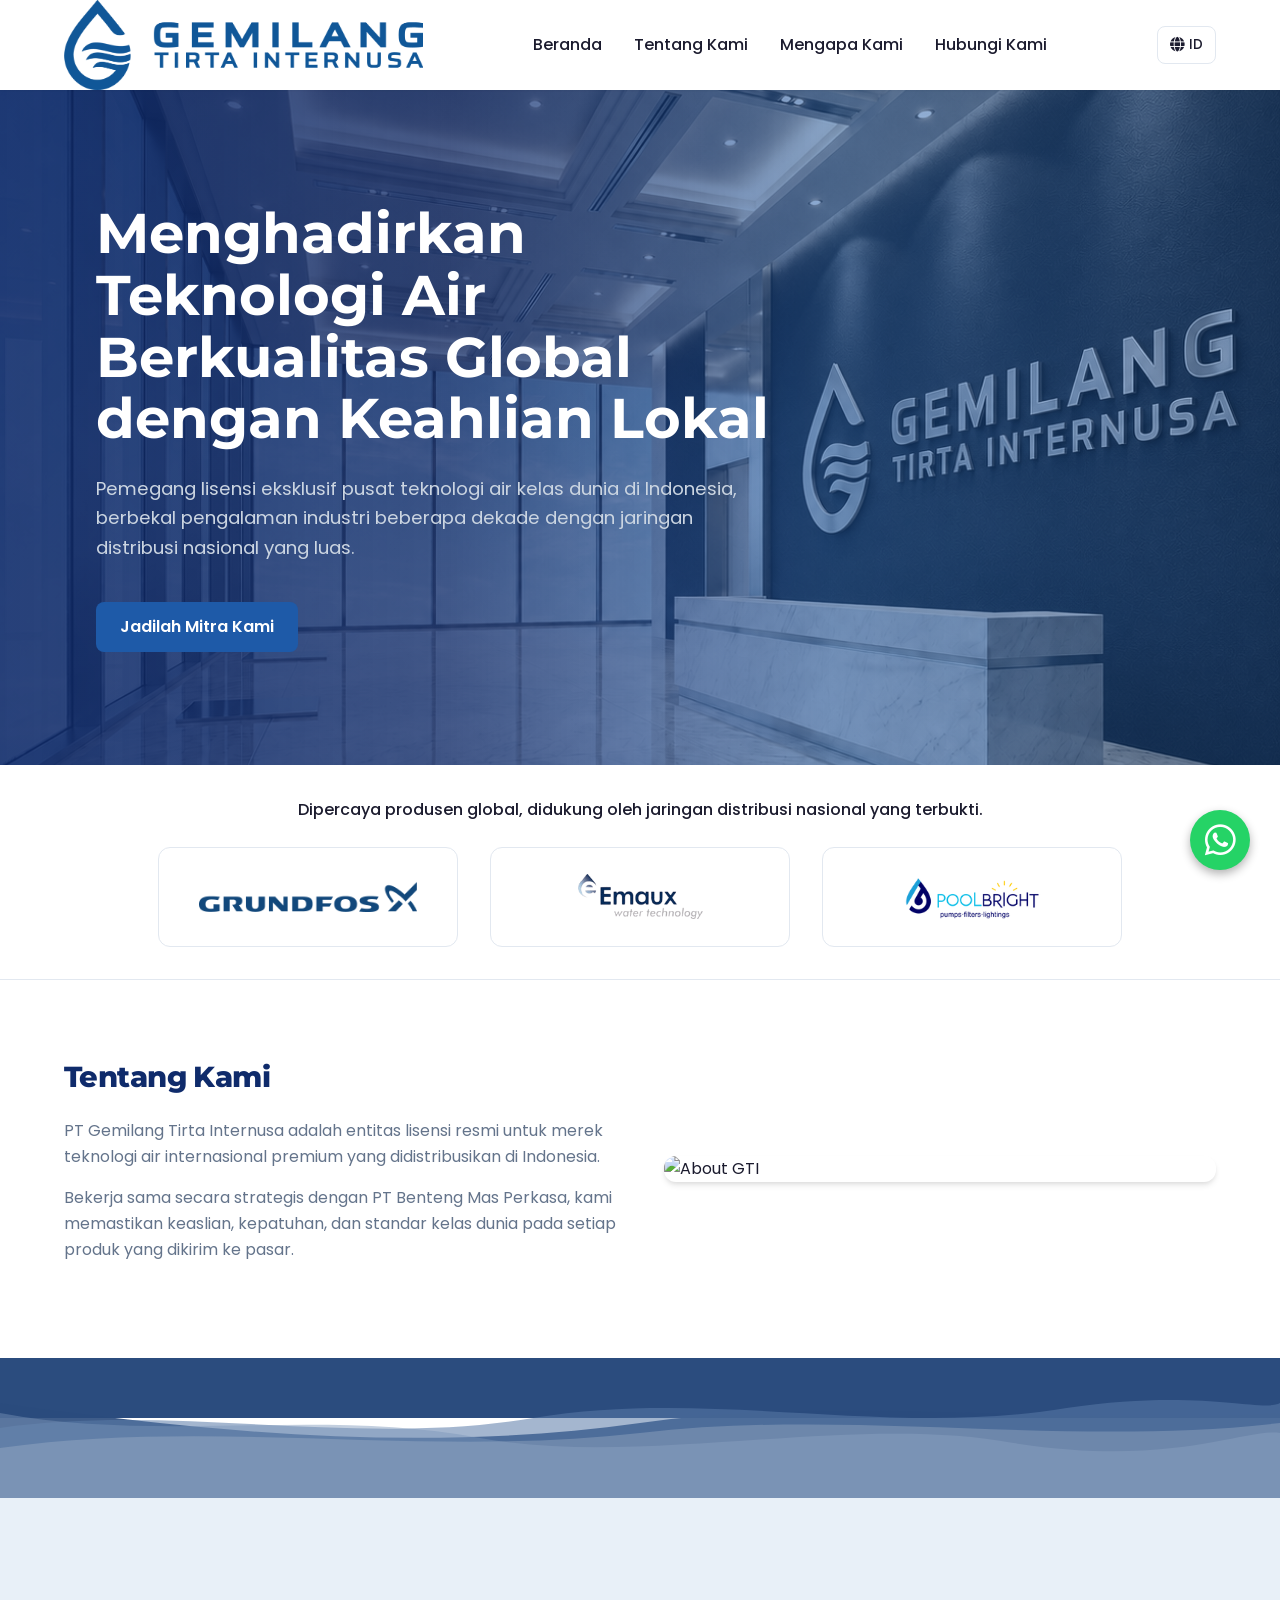
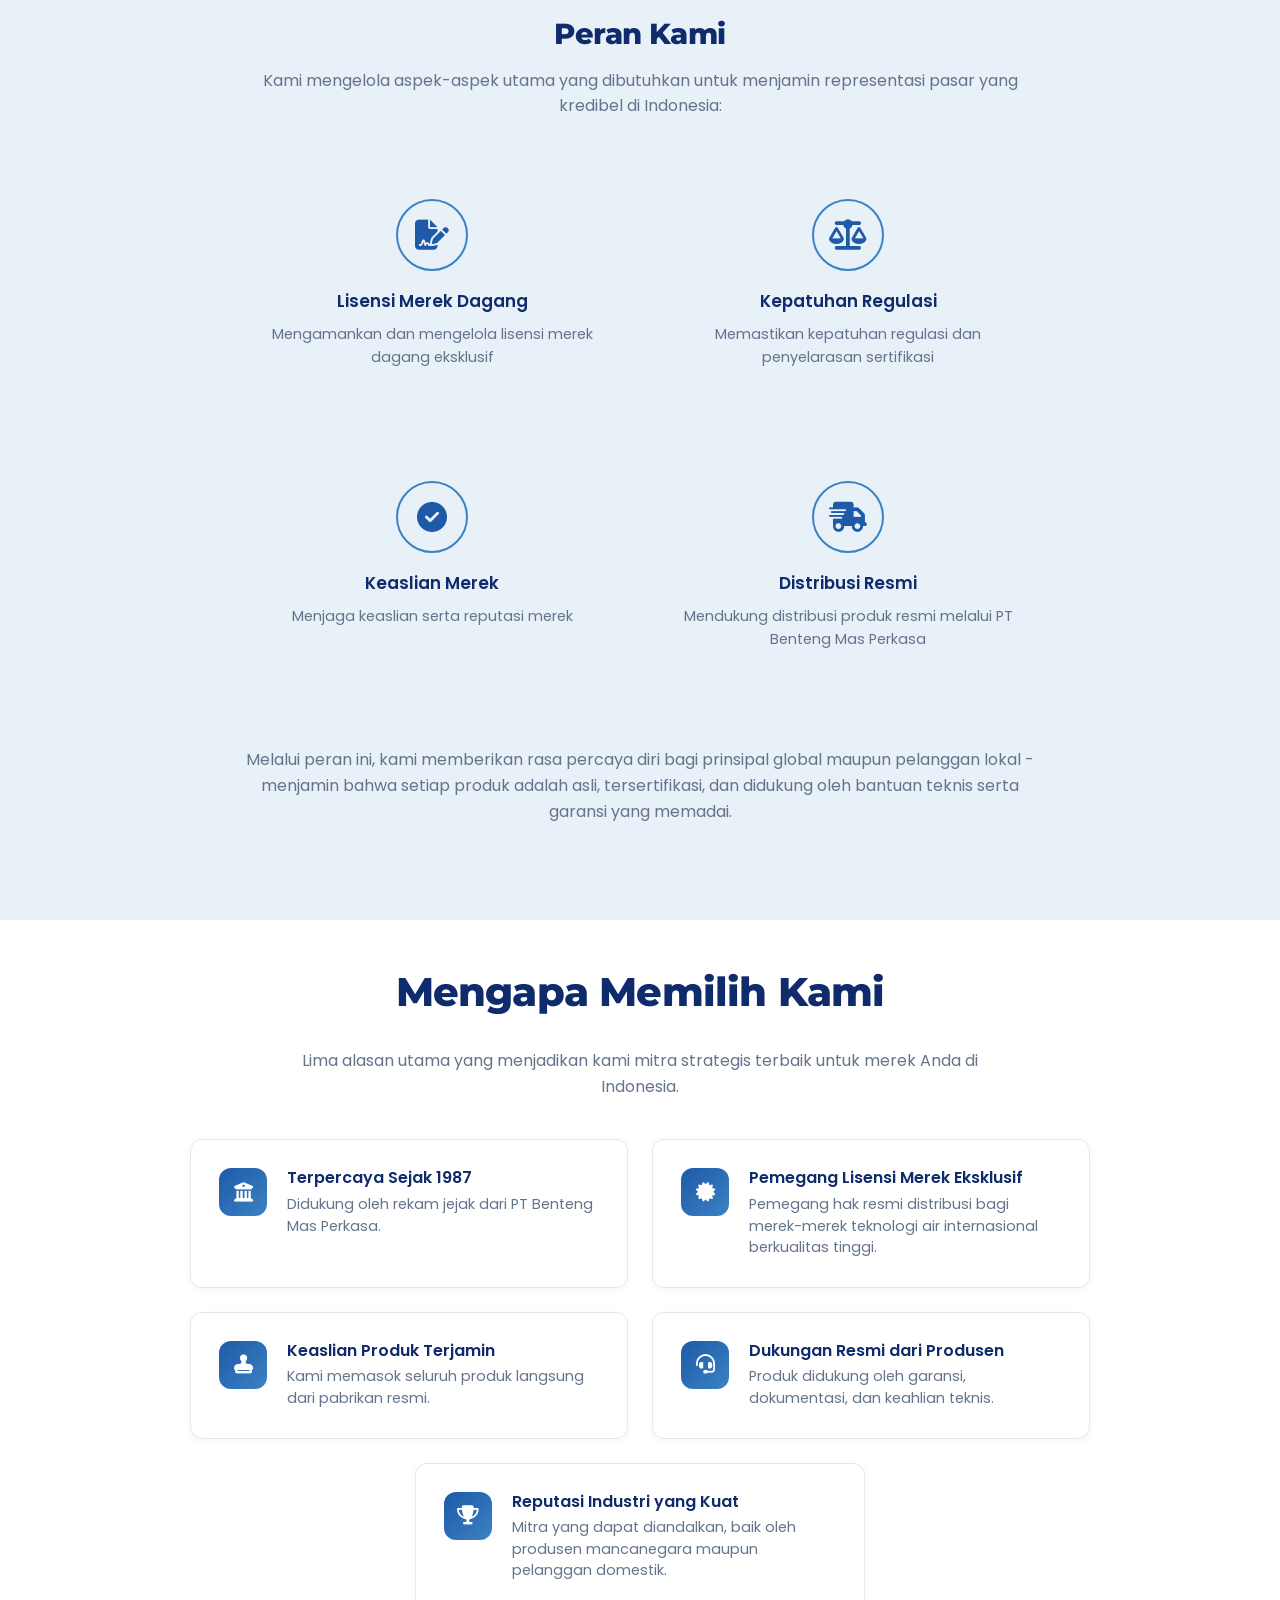
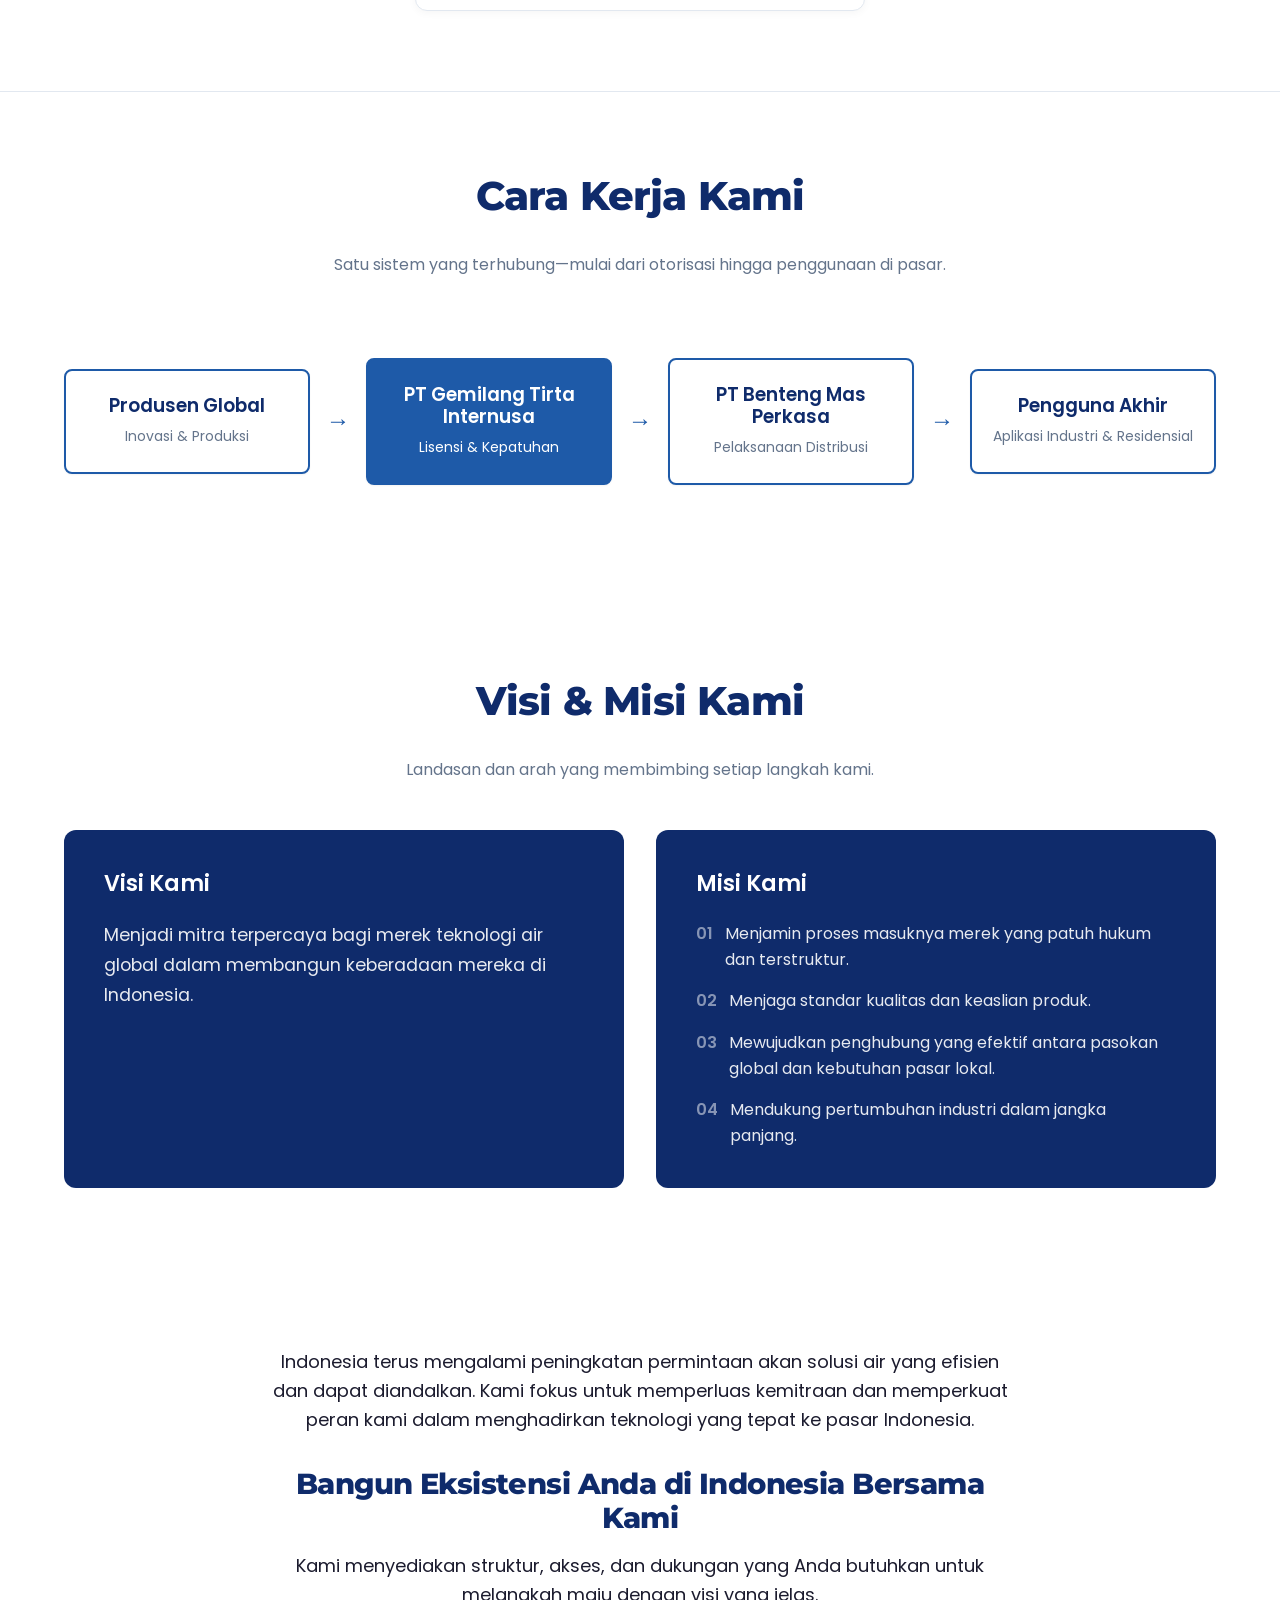
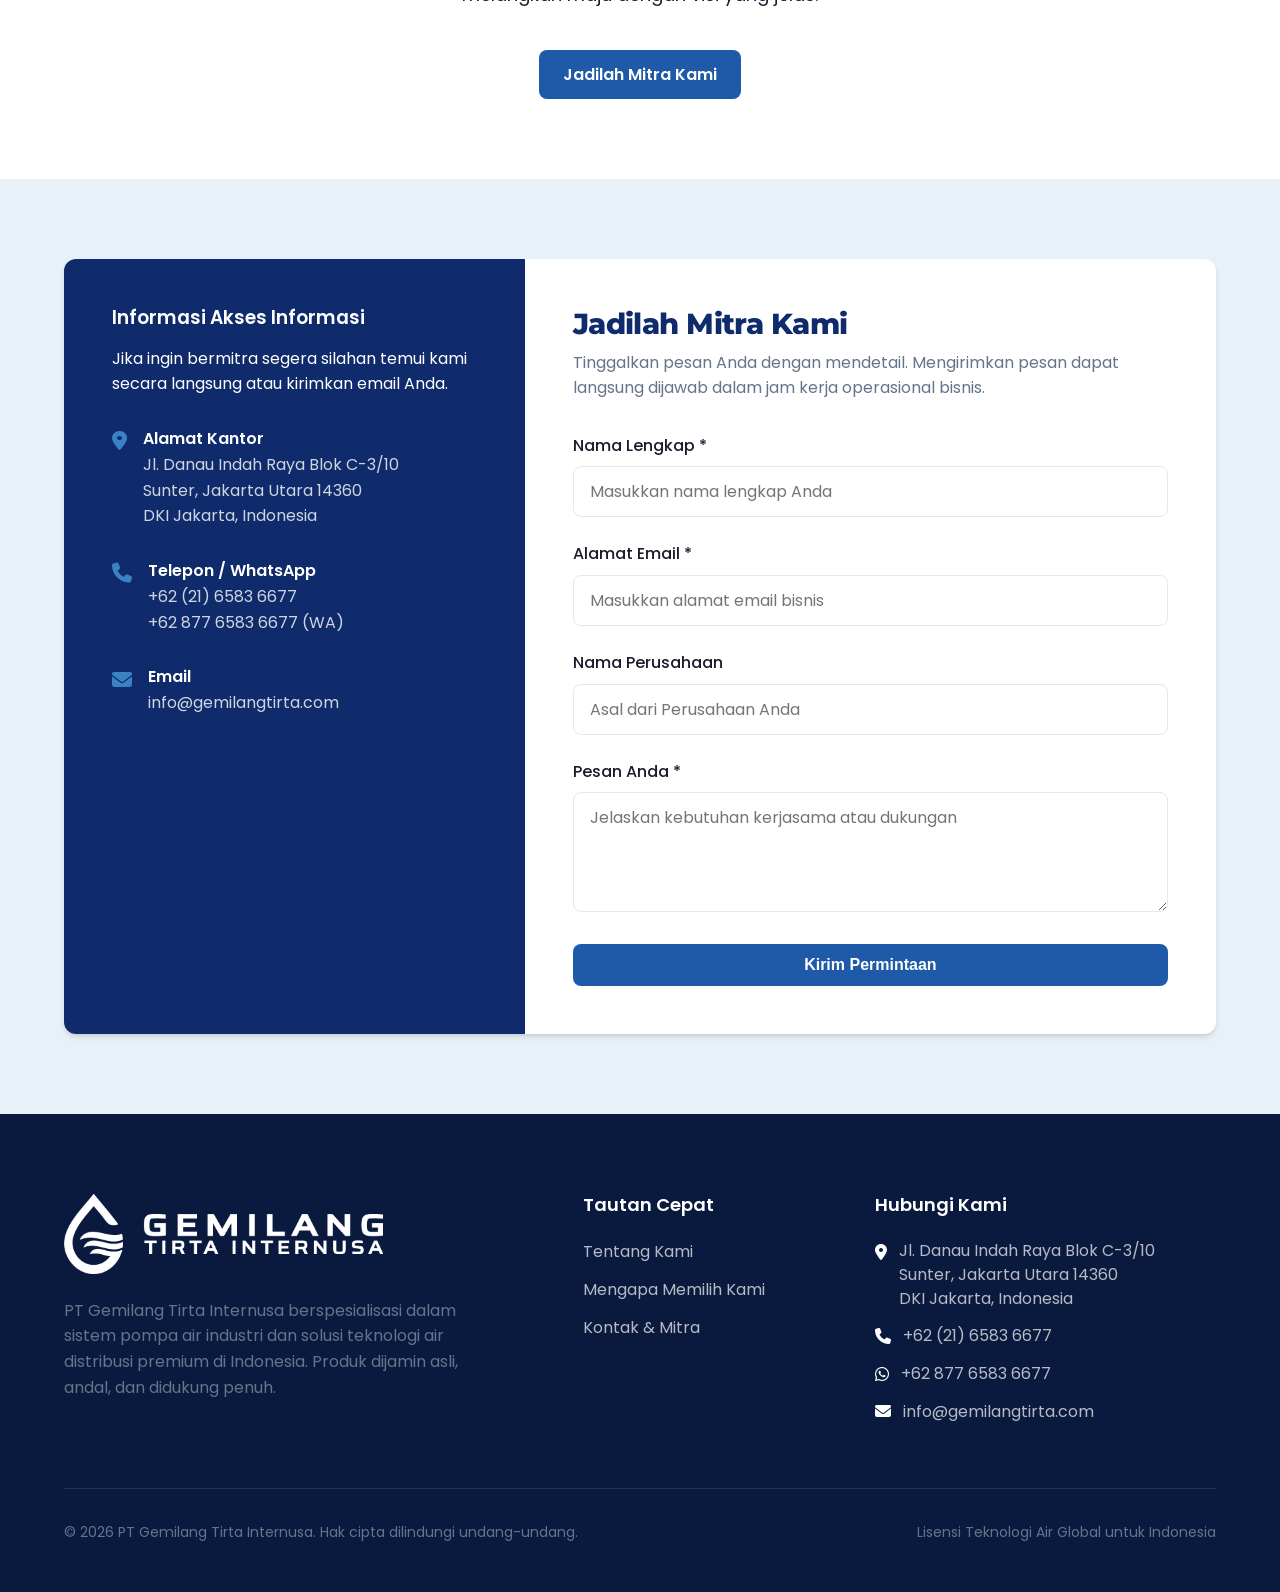
==== index.html @ 61f3827e "update: new GTI_FA logo, branding wave divider, full-width separator" ====
<!DOCTYPE html>
<html lang="id">
<head>
  <meta charset="UTF-8">
  <meta name="viewport" content="width=device-width, initial-scale=1.0">
  <title data-lang-id="Sistem Pompa Air Indonesia | PT Gemilang Tirta Internusa" data-lang-en="Water Pump Systems Indonesia | PT Gemilang Tirta Internusa">Sistem Pompa Air Indonesia | PT Gemilang Tirta Internusa</title>
  <meta name="description" data-lang-id="Gateway lisensi resmi untuk sistem pompa air global dan teknologi air di Indonesia. Produk asli, distribusi nasional, dan dukungan penuh pabrikan." data-lang-en="Official licensing gateway for global water pump systems and water technologies in Indonesia. Authentic products, nationwide distribution, and full manufacturer support." content="Gateway lisensi resmi untuk sistem pompa air global dan teknologi air di Indonesia. Produk asli, distribusi nasional, dan dukungan penuh pabrikan.">
  
  <link rel="preconnect" href="https://fonts.googleapis.com">
  <link rel="preconnect" href="https://fonts.gstatic.com" crossorigin>
  <link href="https://fonts.googleapis.com/css2?family=Montserrat:wght@400;500;600;700;800;900&family=Poppins:wght@300;400;500;600;700&display=swap" rel="stylesheet">
  <link rel="stylesheet" href="https://cdnjs.cloudflare.com/ajax/libs/font-awesome/6.4.2/css/all.min.css">
  <link rel="stylesheet" href="css/style.css">
</head>
<body>

  <!-- Header & Navigation -->
  <header class="header">
    <div class="container nav-container">
      <a href="#home" class="logo-wrapper">
        <img src="assets/images/GTI_FA.png" alt="GTI Logo">
      </a>
      
      <nav class="nav-menu">
        <a href="#home" class="nav-link active" data-lang-id="Beranda" data-lang-en="Home">Beranda</a>
        <a href="#about" class="nav-link" data-lang-id="Tentang Kami" data-lang-en="About Us">Tentang Kami</a>
        <a href="#why-us" class="nav-link" data-lang-id="Mengapa Kami" data-lang-en="Why Choose Us">Mengapa Kami</a>
        <a href="#contact" class="nav-link" data-lang-id="Hubungi Kami" data-lang-en="Contact Us">Hubungi Kami</a>
      </nav>

      <div class="nav-actions">
        <!-- Language Switcher -->
        <div class="lang-dropdown">
          <button class="lang-btn">
            <i class="fa-solid fa-globe" style="font-size: 1.1em; color: currentColor;"></i>
            <span id="current-lang">ID</span>
          </button>
          <div class="lang-menu">
            <button class="lang-option" data-value="id">Bahasa Indonesia</button>
            <button class="lang-option" data-value="en">English</button>
          </div>
        </div>
        
        <button class="mobile-toggle">
          <i class="fa-solid fa-bars" style="font-size: 1.5em; color: currentColor;"></i>
        </button>
      </div>
    </div>
  </header>

  <!-- Hero Slider -->
  <section class="hero-slider" id="home">
    <div class="slider-track">
      <!-- Slide 1 -->
      <div class="slide" style="background-image: url('assets/benner/benner_GTI.png');">
        <div class="slide-overlay"></div>
        <div class="container slide-content">
          <h1 class="hero-title" data-lang-id="Menghadirkan Teknologi Air Berkualitas Global dengan Keahlian Lokal" data-lang-en="Bridging Global Water Technologies with Local Excellence">Menghadirkan Teknologi Air Berkualitas Global dengan Keahlian Lokal</h1>
          <p class="hero-subtitle" data-lang-id="Pemegang lisensi eksklusif pusat teknologi air kelas dunia di Indonesia, berbekal pengalaman industri beberapa dekade dengan jaringan distribusi nasional yang luas." data-lang-en="Exclusive licensing gateway for world-class water solutions in Indonesia, backed by decades of industry experience and a trusted nationwide distribution network.">Pemegang lisensi eksklusif pusat teknologi air kelas dunia di Indonesia, berbekal pengalaman industri beberapa dekade dengan jaringan distribusi nasional yang luas.</p>
          <div class="hero-cta" style="justify-content: flex-start;">
            <a href="https://wa.me/6287765836677" class="btn btn-primary" target="_blank" rel="noopener noreferrer" data-lang-id="Jadilah Mitra Kami" data-lang-en="Become Our Partner">Jadilah Mitra Kami</a>
          </div>
        </div>
      </div>
    </div>
  </section>

  <!-- Trust Bar -->
  <section class="section" style="padding: 2rem 0; border-bottom: 1px solid #E2E8F0; background-color: var(--color-white);">
    <div class="container text-center fade-in">
      <p style="font-weight: 500; color: var(--color-text-light); margin-bottom: 1.5rem;" data-lang-id="Dipercaya produsen global, didukung oleh jaringan distribusi nasional yang terbukti." data-lang-en="Trusted by global manufacturers, supported by a proven nationwide distribution network.">Dipercaya produsen global, didukung oleh jaringan distribusi nasional yang terbukti.</p>
      <div class="distributor-grid">
        <div class="distributor-card" style="background-color: #FFFFFF; border: 1px solid #E2E8F0;">
          <img src="assets/Logo distributor/grundfos.png" alt="Grundfos">
        </div>
        <div class="distributor-card" style="background-color: #FFFFFF; border: 1px solid #E2E8F0;">
          <img src="assets/Logo distributor/emaux.png" alt="Emaux Water Technology">
        </div>
        <div class="distributor-card" style="background-color: #FFFFFF; border: 1px solid #E2E8F0;">
          <img src="assets/Logo distributor/pool-bright.png" alt="PoolBright">
        </div>
      </div>
    </div>
  </section>



  <div id="about">
<!-- Company Profile -->
  <section class="section">
    <div class="container fade-in">
      <div class="grid-2">
        <div>
          <h2 class="text-primary" style="margin-bottom: 1.5rem;" data-lang-id="Tentang Kami" data-lang-en="About Us">Tentang Kami</h2>
          <p data-lang-id="PT Gemilang Tirta Internusa adalah entitas lisensi resmi untuk merek teknologi air internasional premium yang didistribusikan di Indonesia." data-lang-en="PT Gemilang Tirta Internusa is the official licensing entity for premium international water technology brands distributed in Indonesia.">PT Gemilang Tirta Internusa adalah entitas lisensi resmi untuk merek teknologi air internasional premium yang didistribusikan di Indonesia.</p>
          <p data-lang-id="Bekerja sama secara strategis dengan PT Benteng Mas Perkasa, kami memastikan keaslian, kepatuhan, dan standar kelas dunia pada setiap produk yang dikirim ke pasar." data-lang-en="Working in strategic partnership with PT Benteng Mas Perkasa, we ensure authenticity, compliance, and world-class standards across every product delivered to the market.">Bekerja sama secara strategis dengan PT Benteng Mas Perkasa, kami memastikan keaslian, kepatuhan, dan standar kelas dunia pada setiap produk yang dikirim ke pasar.</p>
        </div>
        <div>
          <img src="https://placehold.co/600x400/png" alt="About GTI" style="width: 100%; border-radius: var(--radius-lg); box-shadow: var(--shadow-md);">
        </div>
      </div>
    </div>
  </section>

  <!-- Wave Divider: Tentang Kami → Peran Kami -->
  <div class="wave-divider wave-divider-bottom" style="background-color: #ffffff;">
    <svg viewBox="0 0 1440 180" preserveAspectRatio="none" xmlns="http://www.w3.org/2000/svg" style="display:block; height: 180px;">
      <!-- Solid navy band at top -->
      <rect x="0" y="0" width="1440" height="60" fill="#2B4C7E"/>
      <!-- Layer 1 (back): darkest wave, gentle undulation -->
      <path d="M0,45 C240,75 480,95 720,65 C960,35 1200,70 1440,55 L1440,180 L0,180 Z" fill="#2B4C7E" opacity="0.9"/>
      <!-- Layer 2: slate blue wave, crossing over -->
      <path d="M0,70 C200,45 400,90 600,60 C800,30 1000,80 1200,50 C1350,30 1420,55 1440,45 L1440,180 L0,180 Z" fill="#5A7BA8" opacity="0.55"/>
      <!-- Layer 3: lighter dusty blue, wide smooth wave -->
      <path d="M0,55 C180,85 360,50 540,80 C720,110 960,55 1140,85 C1320,110 1400,70 1440,75 L1440,180 L0,180 Z" fill="#7B96B8" opacity="0.45"/>
      <!-- Layer 4 (front): lightest slate, seamless to white/E8F0F8 -->
      <path d="M0,90 C240,60 480,100 720,75 C960,50 1200,90 1440,65 L1440,180 L0,180 Z" fill="#A8B8CC" opacity="0.35"/>
      <!-- Bottom fill: seamless transition to section bg -->
      <rect x="0" y="140" width="1440" height="40" fill="#E8F0F8"/>
    </svg>
  </div>

  <!-- Strategic Role -->
  <section class="section" style="background-color: #E8F0F8;">
    <div class="container fade-in">
      <div class="text-center" style="max-width: 800px; margin: 0 auto 3rem;">
        <h2 class="text-primary" data-lang-id="Peran Kami" data-lang-en="Our Role">Peran Kami</h2>
        <p data-lang-id="Kami mengelola aspek-aspek utama yang dibutuhkan untuk menjamin representasi pasar yang kredibel di Indonesia:" data-lang-en="We manage the key elements required for a proper market presence in Indonesia:">Kami mengelola aspek-aspek utama yang dibutuhkan untuk menjamin representasi pasar yang kredibel di Indonesia:</p>
      </div>

      <div class="role-grid">
        <div class="role-card fade-in delay-1">
          <div class="card-icon"><i class="fa-solid fa-file-signature fa-lg"></i></div>
          <h4 data-lang-id="Lisensi Merek Dagang" data-lang-en="Trademark Licensing">Lisensi Merek Dagang</h4>
          <p data-lang-id="Mengamankan dan mengelola lisensi merek dagang eksklusif" data-lang-en="Securing and managing exclusive trademark licenses">Mengamankan dan mengelola lisensi merek dagang eksklusif</p>
        </div>
        <div class="role-card fade-in delay-2">
          <div class="card-icon"><i class="fa-solid fa-scale-balanced fa-lg"></i></div>
          <h4 data-lang-id="Kepatuhan Regulasi" data-lang-en="Regulatory Compliance">Kepatuhan Regulasi</h4>
          <p data-lang-id="Memastikan kepatuhan regulasi dan penyelarasan sertifikasi" data-lang-en="Ensuring regulatory compliance and certification">Memastikan kepatuhan regulasi dan penyelarasan sertifikasi</p>
        </div>
        <div class="role-card fade-in delay-3">
          <div class="card-icon"><i class="fa-solid fa-circle-check fa-lg"></i></div>
          <h4 data-lang-id="Keaslian Merek" data-lang-en="Brand Authenticity">Keaslian Merek</h4>
          <p data-lang-id="Menjaga keaslian serta reputasi merek" data-lang-en="Safeguarding brand authenticity and reputation">Menjaga keaslian serta reputasi merek</p>
        </div>
        <div class="role-card fade-in delay-4">
          <div class="card-icon"><i class="fa-solid fa-truck-fast fa-lg"></i></div>
          <h4 data-lang-id="Distribusi Resmi" data-lang-en="Official Distribution">Distribusi Resmi</h4>
          <p data-lang-id="Mendukung distribusi produk resmi melalui PT Benteng Mas Perkasa" data-lang-en="Supporting official product distribution through PT Benteng Mas Perkasa">Mendukung distribusi produk resmi melalui PT Benteng Mas Perkasa</p>
        </div>
      </div>
      
      <p class="text-center" style="margin-top: 3rem; max-width: 800px; margin-left: auto; margin-right: auto;" data-lang-id="Melalui peran ini, kami memberikan rasa percaya diri bagi prinsipal global maupun pelanggan lokal - menjamin bahwa setiap produk adalah asli, tersertifikasi, dan didukung oleh bantuan teknis serta garansi yang memadai." data-lang-en="Through this role, we provide confidence to both global principals and local customers - ensuring that every product is genuine, certified, and backed by proper technical and warranty support.">Melalui peran ini, kami memberikan rasa percaya diri bagi prinsipal global maupun pelanggan lokal - menjamin bahwa setiap produk adalah asli, tersertifikasi, dan didukung oleh bantuan teknis serta garansi yang memadai.</p>
    </div>
  </section>

    </div>

<div id="why-us">
  <!-- 5 Advantages -->
  <section class="section" style="padding-top: 3rem;">
    <div class="container fade-in">
      <h2 class="section-title" data-lang-id="Mengapa Memilih Kami" data-lang-en="Why Work With Us">Mengapa Memilih Kami</h2>
      <p class="text-center" style="max-width: 700px; margin: -1rem auto 2.5rem;" data-lang-id="Lima alasan utama yang menjadikan kami mitra strategis terbaik untuk merek Anda di Indonesia." data-lang-en="Five key reasons that make us the best strategic partner for your brand in Indonesia.">Lima alasan utama yang menjadikan kami mitra strategis terbaik untuk merek Anda di Indonesia.</p>
      
      <div class="advantage-grid">
        <!-- Item 1 -->
        <div class="advantage-item fade-in delay-1">
          <div class="advantage-icon">
            <i class="fa-solid fa-building-columns"></i>
          </div>
          <div class="advantage-text">
            <h4 data-lang-id="Terpercaya Sejak 1987" data-lang-en="Trusted Foundation Since 1987">Terpercaya Sejak 1987</h4>
            <p data-lang-id="Didukung oleh rekam jejak dari PT Benteng Mas Perkasa." data-lang-en="Backed by the legacy and expertise of PT Benteng Mas Perkasa.">Didukung oleh rekam jejak dari PT Benteng Mas Perkasa.</p>
          </div>
        </div>
        <!-- Item 2 -->
        <div class="advantage-item fade-in delay-2">
          <div class="advantage-icon">
            <i class="fa-solid fa-certificate"></i>
          </div>
          <div class="advantage-text">
            <h4 data-lang-id="Pemegang Lisensi Merek Eksklusif" data-lang-en="Exclusive Brand Licensing">Pemegang Lisensi Merek Eksklusif</h4>
            <p data-lang-id="Pemegang hak resmi distribusi bagi merek-merek teknologi air internasional berkualitas tinggi." data-lang-en="Official rights to represent premium international water technology brands.">Pemegang hak resmi distribusi bagi merek-merek teknologi air internasional berkualitas tinggi.</p>
          </div>
        </div>
        <!-- Item 3 -->
        <div class="advantage-item fade-in delay-3">
          <div class="advantage-icon">
            <i class="fa-solid fa-stamp"></i>
          </div>
          <div class="advantage-text">
            <h4 data-lang-id="Keaslian Produk Terjamin" data-lang-en="Guaranteed Authenticity">Keaslian Produk Terjamin</h4>
            <p data-lang-id="Kami memasok seluruh produk langsung dari pabrikan resmi." data-lang-en="Every product is sourced directly from authorized manufacturers.">Kami memasok seluruh produk langsung dari pabrikan resmi.</p>
          </div>
        </div>
        <!-- Item 4 -->
        <div class="advantage-item fade-in delay-1">
          <div class="advantage-icon">
            <i class="fa-solid fa-headset"></i>
          </div>
          <div class="advantage-text">
            <h4 data-lang-id="Dukungan Resmi dari Produsen" data-lang-en="Full Manufacturer Support">Dukungan Resmi dari Produsen</h4>
            <p data-lang-id="Produk didukung oleh garansi, dokumentasi, dan keahlian teknis." data-lang-en="Products are supported by warranties, documentation, and technical expertise.">Produk didukung oleh garansi, dokumentasi, dan keahlian teknis.</p>
          </div>
        </div>
        <!-- Item 5 -->
        <div class="advantage-item fade-in delay-2">
          <div class="advantage-icon">
            <i class="fa-solid fa-trophy"></i>
          </div>
          <div class="advantage-text">
            <h4 data-lang-id="Reputasi Industri yang Kuat" data-lang-en="Industry Credibility">Reputasi Industri yang Kuat</h4>
            <p data-lang-id="Mitra yang dapat diandalkan, baik oleh produsen mancanegara maupun pelanggan domestik." data-lang-en="A reliable partner for both global manufacturers and local markets.">Mitra yang dapat diandalkan, baik oleh produsen mancanegara maupun pelanggan domestik.</p>
          </div>
        </div>
      </div>
    </div>
  </section>


      </div>

  <!-- Divider: Mengapa → Cara Kerja -->
  <div style="width: 100%;">
    <hr style="border: none; border-top: 1px solid #E2E8F0; margin: 0;">
  </div>

<!-- Ecosystem Flow -->
  <section class="section">
    <div class="container fade-in">
      <h2 class="section-title" data-lang-id="Cara Kerja Kami" data-lang-en="How It Works">Cara Kerja Kami</h2>
      <p class="text-center" style="max-width: 700px; margin: -1rem auto 3rem;" data-lang-id="Satu sistem yang terhubung—mulai dari otorisasi hingga penggunaan di pasar." data-lang-en="A single, connected system—from authorization to market use.">Satu sistem yang terhubung—mulai dari otorisasi hingga penggunaan di pasar.</p>
      
      <div class="ecosystem-container">
        <div class="ecosystem-flow">
          <div class="ecosystem-node">
            <h3 data-lang-id="Produsen Global" data-lang-en="Global Manufacturers">Produsen Global</h3>
            <p data-lang-id="Inovasi & Produksi" data-lang-en="Innovation & Manufacturing">Inovasi & Produksi</p>
          </div>
          
          <div class="ecosystem-arrow">→</div>
          
          <div class="ecosystem-node active fade-in delay-1">
            <h3>PT Gemilang Tirta Internusa</h3>
            <p data-lang-id="Lisensi & Kepatuhan" data-lang-en="Licensing & Compliance">Lisensi & Kepatuhan</p>
          </div>
          
          <div class="ecosystem-arrow">→</div>
          
          <div class="ecosystem-node fade-in delay-2">
            <h3>PT Benteng Mas Perkasa</h3>
            <p data-lang-id="Pelaksanaan Distribusi" data-lang-en="Distribution Execution">Pelaksanaan Distribusi</p>
          </div>
          
          <div class="ecosystem-arrow">→</div>
          
          <div class="ecosystem-node fade-in delay-3">
            <h3 data-lang-id="Pengguna Akhir" data-lang-en="End Users">Pengguna Akhir</h3>
            <p data-lang-id="Aplikasi Industri & Residensial" data-lang-en="Industrial & Residential Apps">Aplikasi Industri & Residensial</p>
          </div>
        </div>
      </div>
    </div>
  </section>

  <!-- Vision & Mission -->
  <section class="section">
    <div class="container fade-in">
      <h2 class="section-title" data-lang-id="Visi & Misi Kami" data-lang-en="Our Vision & Mission">Visi & Misi Kami</h2>
      <p class="text-center" style="max-width: 700px; margin: -1rem auto 3rem;" data-lang-id="Landasan dan arah yang membimbing setiap langkah kami." data-lang-en="The foundation and direction that guides every step we take.">Landasan dan arah yang membimbing setiap langkah kami.</p>

      <div class="grid-2" style="align-items: stretch; gap: 2rem;">
        <!-- Visi Card -->
        <div style="background-color: var(--color-primary); color: var(--color-white); padding: 2.5rem; border-radius: var(--radius-lg); display: flex; flex-direction: column;">
          <h3 class="text-white" style="margin-bottom: 1.5rem; font-size: 1.4rem;" data-lang-id="Visi Kami" data-lang-en="Our Vision">Visi Kami</h3>
          <p style="font-size: 1.1rem; font-weight: 400; color: rgba(255,255,255,0.9); margin-bottom: 0; line-height: 1.7; flex: 1;" data-lang-id="Menjadi mitra terpercaya bagi merek teknologi air global dalam membangun keberadaan mereka di Indonesia." data-lang-en="To be a trusted partner for global water technology brands establishing presence in Indonesia.">Menjadi mitra terpercaya bagi merek teknologi air global dalam membangun keberadaan mereka di Indonesia.</p>
        </div>
        <!-- Misi Card -->
        <div style="background-color: var(--color-primary); color: var(--color-white); padding: 2.5rem; border-radius: var(--radius-lg); display: flex; flex-direction: column;">
          <h3 class="text-white" style="margin-bottom: 1.5rem; font-size: 1.4rem;" data-lang-id="Misi Kami" data-lang-en="Our Mission">Misi Kami</h3>
          <ul style="list-style: none; padding: 0; margin: 0; flex: 1;">
            <li style="display: flex; gap: 0.75rem; margin-bottom: 1rem; align-items: flex-start;">
              <span style="color: rgba(255,255,255,0.5); flex-shrink: 0; font-weight: 600;">01</span>
              <span style="color: rgba(255,255,255,0.9);" data-lang-id="Menjamin proses masuknya merek yang patuh hukum dan terstruktur." data-lang-en="Ensure compliant and structured brand entry.">Menjamin proses masuknya merek yang patuh hukum dan terstruktur.</span>
            </li>
            <li style="display: flex; gap: 0.75rem; margin-bottom: 1rem; align-items: flex-start;">
              <span style="color: rgba(255,255,255,0.5); flex-shrink: 0; font-weight: 600;">02</span>
              <span style="color: rgba(255,255,255,0.9);" data-lang-id="Menjaga standar kualitas dan keaslian produk." data-lang-en="Maintain product authenticity and quality standards.">Menjaga standar kualitas dan keaslian produk.</span>
            </li>
            <li style="display: flex; gap: 0.75rem; margin-bottom: 1rem; align-items: flex-start;">
              <span style="color: rgba(255,255,255,0.5); flex-shrink: 0; font-weight: 600;">03</span>
              <span style="color: rgba(255,255,255,0.9);" data-lang-id="Mewujudkan penghubung yang efektif antara pasokan global dan kebutuhan pasar lokal." data-lang-en="Enable effective connection between global supply and local demand.">Mewujudkan penghubung yang efektif antara pasokan global dan kebutuhan pasar lokal.</span>
            </li>
            <li style="display: flex; gap: 0.75rem; align-items: flex-start;">
              <span style="color: rgba(255,255,255,0.5); flex-shrink: 0; font-weight: 600;">04</span>
              <span style="color: rgba(255,255,255,0.9);" data-lang-id="Mendukung pertumbuhan industri dalam jangka panjang." data-lang-en="Support long-term industry growth.">Mendukung pertumbuhan industri dalam jangka panjang.</span>
            </li>
          </ul>
        </div>
      </div>
    </div>
  </section>

  <!-- Ending CTA -->
  <section class="section text-center fade-in">
    <div class="container" style="max-width: 800px;">
      <p style="font-size: 1.125rem; color: var(--color-text); margin-bottom: 2rem;" data-lang-id="Indonesia terus mengalami peningkatan permintaan akan solusi air yang efisien dan dapat diandalkan. Kami fokus untuk memperluas kemitraan dan memperkuat peran kami dalam menghadirkan teknologi yang tepat ke pasar Indonesia." data-lang-en="Indonesia continues to see rising demand for efficient and reliable water solutions. We are focused on expanding our partnerships and strengthening our role in bringing the right technologies into the market.">Indonesia terus mengalami peningkatan permintaan akan solusi air yang efisien dan dapat diandalkan. Kami fokus untuk memperluas kemitraan dan memperkuat peran kami dalam menghadirkan teknologi yang tepat ke pasar Indonesia.</p>
      
      <h2 class="text-primary" style="margin-bottom: 1rem;" data-lang-id="Bangun Eksistensi Anda di Indonesia Bersama Kami" data-lang-en="Build Your Presence in Indonesia with Confidence">Bangun Eksistensi Anda di Indonesia Bersama Kami</h2>
      <p style="margin-bottom: 2.5rem; color: var(--color-text); font-size: 1.125rem;" data-lang-id="Kami menyediakan struktur, akses, dan dukungan yang Anda butuhkan untuk melangkah maju dengan visi yang jelas." data-lang-en="We provide the structure, access, and support needed to move forward with clarity.">Kami menyediakan struktur, akses, dan dukungan yang Anda butuhkan untuk melangkah maju dengan visi yang jelas.</p>
      <div class="hero-cta" style="justify-content: center; display: flex; gap: 1rem;">
        <a href="https://wa.me/6287765836677" class="btn btn-primary" target="_blank" rel="noopener noreferrer" data-lang-id="Jadilah Mitra Kami" data-lang-en="Become Our Partner">Jadilah Mitra Kami</a>
      </div>
    </div>
  </section>

    <div id="contact">

  <!-- Contact Section -->
  <section class="section section-bg-light">
    <div class="container fade-in">
      <div class="contact-wrapper">
        <div class="contact-info-panel">
          <h3 data-lang-id="Informasi Akses Informasi" data-lang-en="Contact Information">Informasi Akses Informasi</h3>
          <p data-lang-id="Jika ingin bermitra segera silahan temui kami secara langsung atau kirimkan email Anda." data-lang-en="If you want to partner right away, please see us in person or send us an email.">Jika ingin bermitra segera silahan temui kami secara langsung atau kirimkan email Anda.</p>
          
          <div class="contact-detail">
            <div class="contact-detail-icon">
              <i class="fa-solid fa-location-dot fa-lg"></i>
            </div>
            <div>
              <h4 style="margin-bottom: 0.25rem; color: var(--color-white);" data-lang-id="Alamat Kantor" data-lang-en="Office Address">Alamat Kantor</h4>
              <p style="color: rgba(255,255,255,0.8); margin-bottom: 0;">Jl. Danau Indah Raya Blok C-3/10<br>Sunter, Jakarta Utara 14360<br>DKI Jakarta, Indonesia</p>
            </div>
          </div>
          
          <div class="contact-detail">
            <div class="contact-detail-icon">
              <i class="fa-solid fa-phone fa-lg"></i>
            </div>
            <div>
              <h4 style="margin-bottom: 0.25rem; color: var(--color-white);" data-lang-id="Telepon / WhatsApp" data-lang-en="Phone / WhatsApp">Telepon / WhatsApp</h4>
              <p style="color: rgba(255,255,255,0.8); margin-bottom: 0;">+62 (21) 6583 6677<br>+62 877 6583 6677 (WA)</p>
            </div>
          </div>
          
          <div class="contact-detail">
            <div class="contact-detail-icon">
              <i class="fa-solid fa-envelope fa-lg"></i>
            </div>
            <div>
              <h4 style="margin-bottom: 0.25rem; color: var(--color-white);" data-lang-id="Email" data-lang-en="Email">Email</h4>
              <p style="color: rgba(255,255,255,0.8); margin-bottom: 0;">info@gemilangtirta.com</p>
            </div>
          </div>
        </div>
        
        <div class="contact-form-panel">
          <h2 class="text-primary" style="margin-bottom: 0.5rem;" data-lang-id="Jadilah Mitra Kami" data-lang-en="Become Our Partner">Jadilah Mitra Kami</h2>
          <p style="margin-bottom: 2rem;" data-lang-id="Tinggalkan pesan Anda dengan mendetail. Mengirimkan pesan dapat langsung dijawab dalam jam kerja operasional bisnis." data-lang-en="Leave a detailed message. Sending a message will be answered during business operational hours.">Tinggalkan pesan Anda dengan mendetail. Mengirimkan pesan dapat langsung dijawab dalam jam kerja operasional bisnis.</p>
          
          <form id="contactForm">
            <div class="form-group">
              <label class="form-label" for="name" data-lang-id="Nama Lengkap *" data-lang-en="Full Name *">Nama Lengkap *</label>
              <input type="text" id="name" class="form-control" required data-placeholder-id="Masukkan nama lengkap Anda" data-placeholder-en="Enter your full name" placeholder="Masukkan nama lengkap Anda">
            </div>
            
            <div class="form-group">
              <label class="form-label" for="email" data-lang-id="Alamat Email *" data-lang-en="Email Address *">Alamat Email *</label>
              <input type="email" id="email" class="form-control" required data-placeholder-id="Masukkan alamat email bisnis" data-placeholder-en="Enter your business email address" placeholder="Masukkan alamat email bisnis">
            </div>
            
            <div class="form-group">
              <label class="form-label" for="company" data-lang-id="Nama Perusahaan" data-lang-en="Company Name">Nama Perusahaan</label>
              <input type="text" id="company" class="form-control" data-placeholder-id="Asal dari Perusahaan Anda" data-placeholder-en="Your Company Origin" placeholder="Asal dari Perusahaan Anda">
            </div>
            
            <div class="form-group">
              <label class="form-label" for="message" data-lang-id="Pesan Anda *" data-lang-en="Your Message *">Pesan Anda *</label>
              <textarea id="message" class="form-control" required data-placeholder-id="Jelaskan kebutuhan kerjasama atau dukungan" data-placeholder-en="Explain partnership needs or support requirements" placeholder="Jelaskan kebutuhan kerjasama atau dukungan"></textarea>
            </div>
            
            <button type="submit" class="btn btn-primary" style="width: 100%;" data-lang-id="Kirim Permintaan" data-lang-en="Send Request">Kirim Permintaan</button>
          </form>
        </div>
      </div>
    </div>
  </section>

    </div>

  <!-- Footer -->
  <footer class="footer">
    <div class="container">
      <div class="footer-top fade-in">
        <div class="footer-info">
          <img src="assets/images/GTI_FA_white.png" alt="GTI Logo" class="footer-logo">
          <p class="footer-desc" data-lang-id="PT Gemilang Tirta Internusa berspesialisasi dalam sistem pompa air industri dan solusi teknologi air distribusi premium di Indonesia. Produk dijamin asli, andal, dan didukung penuh." data-lang-en="PT Gemilang Tirta Internusa specializes in water pump systems, industrial pumps, and advanced water technology distribution in Indonesia, ensuring every product is authentic and fully supported.">PT Gemilang Tirta Internusa berspesialisasi dalam sistem pompa air industri dan solusi teknologi air distribusi premium di Indonesia. Produk dijamin asli, andal, dan didukung penuh.</p>
        </div>
        <div class="footer-links">
          <h4 data-lang-id="Tautan Cepat" data-lang-en="Quick Links">Tautan Cepat</h4>
          <ul>
            <li><a href="#about" data-lang-id="Tentang Kami" data-lang-en="About Us">Tentang Kami</a></li>
            <li><a href="#why-us" data-lang-id="Mengapa Memilih Kami" data-lang-en="Why Choose Us">Mengapa Memilih Kami</a></li>
            <li><a href="#contact" data-lang-id="Kontak & Mitra" data-lang-en="Contact & Partnership">Kontak & Mitra</a></li>
          </ul>
        </div>
        <div class="footer-contact">
          <h4 data-lang-id="Hubungi Kami" data-lang-en="Contact">Hubungi Kami</h4>
          <ul>
            <!-- Updated from PDF -->
            <li style="display: flex; gap: 12px; align-items: flex-start; margin-bottom: 12px;">
              <i class="fa-solid fa-location-dot" style="margin-top: 5px; color: var(--color-white);"></i> 
              <div style="line-height: 1.5;">Jl. Danau Indah Raya Blok C-3/10<br>Sunter, Jakarta Utara 14360<br>DKI Jakarta, Indonesia</div>
            </li>
            <li style="display: flex; gap: 12px; align-items: center; margin-bottom: 12px;">
              <i class="fa-solid fa-phone" style="color: var(--color-white);"></i> 
              <span>+62 (21) 6583 6677</span>
            </li>
            <li style="display: flex; gap: 12px; align-items: center; margin-bottom: 12px;">
              <i class="fa-brands fa-whatsapp" style="color: var(--color-white);"></i> 
              <span>+62 877 6583 6677</span>
            </li>
            <li style="display: flex; gap: 12px; align-items: center;">
              <i class="fa-solid fa-envelope" style="color: var(--color-white);"></i> 
              <span>info@gemilangtirta.com</span>
            </li>
          </ul>
        </div>
      </div>
      <div class="footer-bottom">
        <p>&copy; 2026 PT Gemilang Tirta Internusa. <span data-lang-id="Hak cipta dilindungi undang-undang." data-lang-en="All rights reserved.">Hak cipta dilindungi undang-undang.</span></p>
        <p data-lang-id="Lisensi Teknologi Air Global untuk Indonesia" data-lang-en="Licensing Global Water Technologies for Indonesia">Lisensi Teknologi Air Global untuk Indonesia</p>
      </div>
    </div>
  </footer>

  <!-- Floating WhatsApp Button -->
  <a href="https://wa.me/6287765836677" class="whatsapp-float" target="_blank" rel="noopener noreferrer" aria-label="Chat on WhatsApp">
    <i class="fa-brands fa-whatsapp"></i>
  </a>

  <script src="js/main.js"></script>
</body>
</html>
---- css/style.css ----
/* ==========================================================================
   CSS Variables & Tokens
   ========================================================================== */
:root {
  /* Colors - GTI Brand Guidelines (60·30·8·2 Rule) */
  --color-primary: #0F2B6B; /* Tirta Deep - Authority & Depth (8%) */
  --color-secondary: #1E5AA8; /* Wave Blue - Primary Brand Color (30%) */
  --color-accent: #3B82C4; /* Sky Flow - Highlight & Accent */
  --color-neutral-light: #F6F2EB; /* Paper (60%) */
  --color-neutral: #64748B; /* Slate Gray */
  --color-text: #1B1B2E; /* Ink */
  --color-white: #FFFFFF;
  --color-border: #E2E8F0;
  --color-paper-deep: #EFE8DC; /* Paper Deep */
  --color-ink-soft: #1A2A44; /* Ink Soft */
  --color-silver: #A8B2BD; /* Silver - Editorial Accent (2%) */
  
  /* Typography */
  --font-main: 'Poppins', -apple-system, BlinkMacSystemFont, 'Segoe UI', Roboto, sans-serif;
  --font-display: 'Montserrat', 'Poppins', -apple-system, BlinkMacSystemFont, 'Segoe UI', Roboto, sans-serif;
  
  /* Shadow & Radius */
  --shadow-sm: 0 1px 2px 0 rgba(0, 0, 0, 0.05);
  --shadow-md: 0 4px 6px -1px rgba(0, 0, 0, 0.1), 0 2px 4px -1px rgba(0, 0, 0, 0.06);
  --shadow-lg: 0 10px 15px -3px rgba(0, 0, 0, 0.1), 0 4px 6px -2px rgba(0, 0, 0, 0.05);
  --radius-md: 8px;
  --radius-lg: 12px;
  
  /* Layout */
  --max-width: 1200px;
  --section-padding: 5rem 1rem;
}

/* ==========================================================================
   Reset & Base Styles
   ========================================================================== */
*, *::before, *::after {
  box-sizing: border-box;
  margin: 0;
  padding: 0;
}

html {
  scroll-behavior: smooth;
}

body {
  font-family: var(--font-main);
  color: var(--color-text);
  background-color: var(--color-white);
  line-height: 1.6;
  font-size: 16px;
  overflow-x: hidden;
}

a {
  text-decoration: none;
  color: inherit;
  transition: color 0.3s ease;
}

ul {
  list-style: none;
}

img {
  max-width: 100%;
  height: auto;
  display: block;
}

.container {
  width: 100%;
  max-width: var(--max-width);
  margin: 0 auto;
  padding: 0 1.5rem;
}

h1, h2, h3, h4, h5, h6 {
  font-family: var(--font-display);
  line-height: 1.2;
  font-weight: 700;
  color: var(--color-primary);
  margin-bottom: 1rem;
}

h2 {
  font-size: 1.8rem;
  font-weight: 800;
  letter-spacing: -0.02em;
}

h3, h4, h5, h6 {
  font-family: var(--font-main);
  font-weight: 600;
}

p {
  margin-bottom: 1rem;
  color: var(--color-neutral);
}

.section {
  padding: var(--section-padding);
}

.section-bg-light {
  background-color: #E8F0F8;
}

.section-wave-bg {
  padding-bottom: 8rem; /* Add extra space above the wave */
}

.section-bg-dark {
  background-color: var(--color-primary);
  color: var(--color-white);
}

.section-bg-dark h1, .section-bg-dark h2, .section-bg-dark h3, .section-bg-dark p {
  color: var(--color-white);
}

/* ==========================================================================
   Typography Utilities
   ========================================================================== */
.text-center { text-align: center; }
.text-primary { color: var(--color-primary); }
.text-secondary { color: var(--color-secondary); }
.text-accent { color: var(--color-accent); }
.text-white { color: var(--color-white) !important; }
.text-neutral { color: var(--color-neutral); }

.section-title {
  font-size: 2.5rem;
  margin-bottom: 3rem;
  text-align: center;
}

/* ==========================================================================
   Buttons
   ========================================================================== */
.btn {
  display: inline-flex;
  align-items: center;
  justify-content: center;
  gap: 0.5rem;
  padding: 0.75rem 1.5rem;
  border-radius: var(--radius-md);
  font-weight: 600;
  cursor: pointer;
  transition: all 0.3s ease;
  border: none;
  font-size: 1rem;
}

.btn-primary {
  background-color: var(--color-secondary);
  color: var(--color-white);
}

.btn-primary:hover {
  background-color: #164a8a;
  color: var(--color-white);
  transform: translateY(-2px);
}

.btn-outline {
  background-color: transparent;
  color: var(--color-secondary);
  border: 2px solid var(--color-secondary);
}

.btn-outline:hover {
  background-color: var(--color-secondary);
  color: var(--color-white);
}

.btn-white {
  background-color: var(--color-white);
  color: var(--color-primary);
}

.btn-white:hover {
  background-color: var(--color-neutral-light);
  transform: translateY(-2px);
}

/* ==========================================================================
   Header & Navigation
   ========================================================================== */
.header {
  background-color: var(--color-white);
  box-shadow: var(--shadow-sm);
  position: sticky;
  top: 0;
  z-index: 1000;
  width: 100%;
}

.nav-container {
  display: flex;
  justify-content: space-between;
  align-items: center;
  height: 90px;
}

.logo-wrapper {
  display: flex;
  align-items: center;
}

.logo-wrapper img {
  height: 90px;
  width: auto;
}

/* Nav Menu */
.nav-menu {
  display: flex;
  gap: 2rem;
  align-items: center;
}

.nav-link {
  font-weight: 500;
  color: var(--color-text);
  position: relative;
}

.nav-link::after {
  content: '';
  position: absolute;
  bottom: -4px;
  left: 0;
  width: 0;
  height: 2px;
  background-color: var(--color-secondary);
  transition: width 0.3s ease;
}

.nav-link:hover::after, .nav-link.active::after {
  width: 100%;
}

.nav-link:hover, .nav-link.active {
  color: var(--color-secondary);
}

/* Actions (Lang Switcher & Hamburger) */
.nav-actions {
  display: flex;
  align-items: center;
  gap: 1rem;
}

/* Language Switcher */
.lang-dropdown {
  position: relative;
  display: inline-block;
}

.lang-btn {
  display: flex;
  align-items: center;
  gap: 0.25rem;
  background: none;
  border: 1px solid var(--color-border);
  border-radius: var(--radius-md);
  padding: 0.5rem 0.75rem;
  font-family: inherit;
  font-weight: 500;
  cursor: pointer;
  color: var(--color-text);
  transition: border-color 0.3s;
}

.lang-btn:hover {
  border-color: var(--color-secondary);
}

.lang-menu {
  display: none;
  position: absolute;
  right: 0;
  top: 100%;
  margin-top: 0.5rem;
  background-color: var(--color-white);
  box-shadow: var(--shadow-md);
  border-radius: var(--radius-md);
  border: 1px solid var(--color-border);
  min-width: 140px;
  overflow: hidden;
  z-index: 100;
}

.lang-menu.show {
  display: block;
}

.lang-option {
  display: block;
  width: 100%;
  text-align: left;
  padding: 0.75rem 1rem;
  background: none;
  border: none;
  cursor: pointer;
  font-family: inherit;
  font-size: 0.95rem;
}

.lang-option:hover {
  background-color: var(--color-neutral-light);
  color: var(--color-secondary);
}

/* Mobile Toggle */
.mobile-toggle {
  display: none;
  background: none;
  border: none;
  cursor: pointer;
  color: var(--color-text);
}

/* ==========================================================================
   Hero Slider (Horizontal Carousel)
   ========================================================================== */
.hero-slider {
  position: relative;
  width: 100%;
  height: 75vh;
  min-height: 550px;
  overflow: hidden;
}

.slider-track {
  display: flex;
  width: 400%; /* 4 slides x 100% */
  height: 100%;
  transition: transform 0.8s cubic-bezier(0.25, 0.46, 0.45, 0.94);
}

.slide {
  flex: 0 0 25%; /* each slide = 1/4 of track */
  width: 25%;
  height: 100%;
  background-size: cover;
  background-position: center;
  background-repeat: no-repeat;
  display: flex;
  align-items: center;
  justify-content: flex-start;
  position: relative;
}

.slide-overlay {
  position: absolute;
  top: 0;
  left: 0;
  width: 100%;
  height: 100%;
  background: linear-gradient(to right, rgba(15, 43, 107, 0.88) 0%, rgba(15, 43, 107, 0.75) 35%, rgba(30, 90, 168, 0.50) 65%, rgba(30, 90, 168, 0.40) 100%);
  backdrop-filter: grayscale(60%);
  -webkit-backdrop-filter: grayscale(60%);
  z-index: 1;
}

.slide-content {
  position: relative;
  z-index: 2;
  max-width: 780px;
  margin: 0;
  margin-left: 5%;
  text-align: left;
  padding: 0 2rem;
}

.slide-content .hero-title {
  font-size: 3.5rem;
  margin-bottom: 1.5rem;
  line-height: 1.1;
  color: #fff;
}

.slide-content .hero-subtitle {
  font-size: 1.15rem;
  margin-bottom: 2.5rem;
  color: #CBD5E1;
  font-weight: 400;
  max-width: 650px;
}

/* Slider Dot Navigation */
.slider-dots {
  position: absolute;
  bottom: 2rem;
  left: 50%;
  transform: translateX(-50%);
  display: flex;
  gap: 0.75rem;
  z-index: 10;
}

.dot {
  width: 12px;
  height: 12px;
  border-radius: 50%;
  border: 2px solid rgba(255, 255, 255, 0.7);
  background: transparent;
  cursor: pointer;
  transition: all 0.3s ease;
  padding: 0;
}

.dot:hover {
  background: rgba(255, 255, 255, 0.5);
}

.dot.active {
  background: var(--color-accent);
  border-color: var(--color-accent);
  transform: scale(1.2);
}

/* ==========================================================================
   Hero Section (for non-homepage pages)
   ========================================================================== */
.hero {
  background-color: var(--color-primary);
  color: var(--color-white);
  padding: 8rem 0;
  position: relative;
  overflow: hidden;
  background-size: cover;
  background-position: center;
  background-repeat: no-repeat;
}

.hero::before {
  content: '';
  position: absolute;
  top: 0;
  left: 0;
  width: 100%;
  height: 100%;
  background: linear-gradient(135deg, rgba(15, 43, 107, 0.75) 0%, rgba(15, 43, 107, 0.85) 100%);
  z-index: 1;
}

/* Subtle accent glow */
.hero::after {
  content: '';
  position: absolute;
  bottom: 0;
  right: -10%;
  width: 60%;
  height: 100%;
  background-image: radial-gradient(circle at 100% 50%, rgba(59, 130, 196, 0.08) 0%, transparent 60%);
  z-index: 1;
}

.hero-content {
  position: relative;
  z-index: 2;
  max-width: 800px;
  margin: 0 auto;
  text-align: center;
}

.hero-title {
  font-size: 3.5rem;
  margin-bottom: 1.5rem;
  line-height: 1.1;
  color: var(--color-white);
}

.hero-subtitle {
  font-size: 1.25rem;
  margin-bottom: 2.5rem;
  color: #CBD5E1;
  font-weight: 400;
}

.hero-cta {
  display: flex;
  gap: 1rem;
  justify-content: center;
}

/* ==========================================================================
   Logo Strip (Trust Bar)
   ========================================================================== */
.logo-strip {
  background-color: var(--color-white);
  padding: 3rem 0;
  border-bottom: 1px solid var(--color-border);
}

.logo-strip-title {
  text-align: center;
  font-size: 0.875rem;
  text-transform: uppercase;
  letter-spacing: 0.05em;
  color: var(--color-neutral);
  margin-bottom: 2rem;
  font-weight: 600;
}

.logo-grid {
  display: flex;
  justify-content: center;
  align-items: center;
  gap: 4rem;
  flex-wrap: wrap;
}

.logo-item {
  height: 40px;
  opacity: 0.5;
  filter: grayscale(100%);
  transition: all 0.3s ease;
  display: flex;
  align-items: center;
  color: var(--color-neutral);
  font-weight: bold;
  font-size: 1.25rem;
}

.logo-item:hover {
  opacity: 1;
  filter: grayscale(0%);
}

/* ==========================================================================
   Grids & Cards
   ========================================================================== */
.grid-2 {
  display: grid;
  grid-template-columns: repeat(2, 1fr);
  gap: 3rem;
  align-items: center;
}

.grid-3 {
  display: grid;
  grid-template-columns: repeat(3, 1fr);
  gap: 2rem;
}

.grid-4 {
  display: grid;
  grid-template-columns: repeat(4, 1fr);
  gap: 2rem;
}

.card {
  background-color: var(--color-white);
  border-radius: var(--radius-lg);
  padding: 2rem;
  box-shadow: var(--shadow-sm);
  border: 1px solid var(--color-border);
  transition: transform 0.3s ease, box-shadow 0.3s ease;
  height: 100%;
}

.card:hover {
  transform: translateY(-5px);
  box-shadow: var(--shadow-md);
}

.card-icon {
  width: 64px;
  height: 64px;
  background: transparent;
  color: var(--color-secondary);
  border: 2px solid var(--color-accent);
  border-radius: 50%;
  display: flex;
  align-items: center;
  justify-content: center;
  margin-bottom: 1.5rem;
}

.card-title {
  font-size: 1.25rem;
  margin-bottom: 1rem;
}

/* ==========================================================================
   Ecosystem Section (Diagram)
   ========================================================================== */
.ecosystem-container {
  max-width: 100%;
  margin: 0 auto;
}

.ecosystem-flow {
  display: flex;
  flex-direction: row;
  align-items: center;
  justify-content: space-between;
  position: relative;
  padding: 2rem 0;
  gap: 1rem;
}

.ecosystem-node {
  background-color: var(--color-white);
  border: 2px solid var(--color-secondary);
  border-radius: var(--radius-md);
  padding: 1.5rem 1rem;
  width: 100%;
  flex: 1;
  text-align: center;
  position: relative;
  z-index: 2;
  box-shadow: var(--shadow-sm);
}

.ecosystem-node.active {
  background-color: var(--color-secondary);
  color: var(--color-white);
}

.ecosystem-node.active h3, .ecosystem-node.active p {
  color: var(--color-white);
}

.ecosystem-node h3 {
  margin-bottom: 0.5rem;
}

.ecosystem-node p {
  margin-bottom: 0;
  font-size: 0.875rem;
}

.ecosystem-arrow {
  color: var(--color-secondary);
  font-size: 1.5rem;
  z-index: 1;
}

/* ==========================================================================
   Contact Form
   ========================================================================== */
.contact-wrapper {
  background-color: var(--color-white);
  border-radius: var(--radius-lg);
  box-shadow: var(--shadow-md);
  overflow: hidden;
  display: flex;
}

.contact-info-panel {
  background-color: var(--color-primary);
  color: var(--color-white);
  padding: 3rem;
  width: 40%;
}

.contact-info-panel h3, .contact-info-panel p {
  color: var(--color-white);
}

.contact-detail {
  display: flex;
  gap: 1rem;
  margin-top: 2rem;
}

.contact-detail-icon {
  color: var(--color-accent);
}

.contact-form-panel {
  padding: 3rem;
  width: 60%;
}

.form-group {
  margin-bottom: 1.5rem;
}

.form-label {
  display: block;
  font-weight: 500;
  margin-bottom: 0.5rem;
  color: var(--color-text);
}

.form-control {
  width: 100%;
  padding: 0.75rem 1rem;
  border: 1px solid var(--color-border);
  border-radius: var(--radius-md);
  font-family: inherit;
  font-size: 1rem;
  transition: border-color 0.3s;
}

.form-control:focus {
  outline: none;
  border-color: var(--color-secondary);
  box-shadow: 0 0 0 3px rgba(30, 90, 168, 0.15);
}

textarea.form-control {
  resize: vertical;
  min-height: 120px;
}

/* ==========================================================================
   Footer
   ========================================================================== */
.footer {
  background-color: #0A1A3E; /* Tirta Deep darker */
  color: rgba(255, 255, 255, 0.7);
  padding: 5rem 0 2rem;
}

.footer-top {
  display: grid;
  grid-template-columns: 2fr 1fr 1.5fr;
  gap: 4rem;
  margin-bottom: 4rem;
}

.footer-logo {
  height: 80px;
  margin-bottom: 1.5rem;
}

.footer-desc {
  max-width: 400px;
}

.footer h4 {
  color: var(--color-white);
  margin-bottom: 1.5rem;
  font-size: 1.125rem;
}

.footer-links li {
  margin-bottom: 0.75rem;
}

.footer-links a {
  transition: color 0.3s;
}

.footer-links a:hover {
  color: var(--color-accent);
}

.footer-bottom {
  border-top: 1px solid rgba(255, 255, 255, 0.1);
  padding-top: 2rem;
  display: flex;
  justify-content: space-between;
  align-items: center;
  font-size: 0.875rem;
}

/* ==========================================================================
   Animations
   ========================================================================== */
.fade-in {
  opacity: 0;
  transform: translateY(20px);
  transition: opacity 0.6s ease-out, transform 0.6s ease-out;
}

.fade-in.visible {
  opacity: 1;
  transform: translateY(0);
}

.delay-1 { transition-delay: 0.1s; }
.delay-2 { transition-delay: 0.2s; }
.delay-3 { transition-delay: 0.3s; }
.delay-4 { transition-delay: 0.4s; }

/* ==========================================================================
   Responsive Breakpoints
   ========================================================================== */
@media (max-width: 1024px) {
  .hero-title { font-size: 3rem; }
  .slide-content .hero-title { font-size: 3rem; }
  .grid-4 { grid-template-columns: repeat(2, 1fr); }
  .footer-top { grid-template-columns: 1fr 1fr; gap: 3rem; }
  .contact-wrapper { flex-direction: column; }
  .contact-info-panel, .contact-form-panel { width: 100%; padding: 2rem; }
  .ecosystem-flow { flex-direction: column; gap: 1rem; }
  .ecosystem-arrow { margin: 0.5rem 0; transform: rotate(90deg); } /* Arrow points down on mobile */
  .ecosystem-node { max-width: 400px; }
}

@media (max-width: 768px) {
  .nav-menu {
    position: fixed;
    top: 90px;
    left: -100%;
    width: 100%;
    height: calc(100vh - 80px);
    background-color: var(--color-white);
    flex-direction: column;
    padding: 2rem;
    transition: left 0.3s ease;
    align-items: flex-start;
  }
  
  .nav-menu.active { left: 0; }
  .mobile-toggle { display: block; }
  
  .hero-title { font-size: 2.5rem; }
  .slide-content .hero-title { font-size: 2.5rem; }
  .hero-slider { height: 80vh; min-height: 450px; }
  .hero { padding: 6rem 0; }
  .grid-2, .grid-3 { grid-template-columns: 1fr; }
  .footer-top { grid-template-columns: 1fr; }
  .footer-bottom { flex-direction: column; gap: 1rem; text-align: center; }
}

@media (max-width: 480px) {
  .hero-title { font-size: 2rem; }
  .slide-content .hero-title { font-size: 2rem; }
  .hero-slider { height: 85vh; min-height: 400px; }
  .slide-content .hero-subtitle { font-size: 1rem; }
  .hero-cta { flex-direction: column; width: 100%; }
  .btn { width: 100%; }
  .grid-4 { grid-template-columns: 1fr; }
}

/* ==========================================================================
   WhatsApp Floating Button
   ========================================================================== */
.whatsapp-float {
  position: fixed;
  bottom: 30px;
  right: 30px;
  width: 60px;
  height: 60px;
  background-color: #25D366;
  color: white;
  border-radius: 50px;
  display: flex;
  align-items: center;
  justify-content: center;
  font-size: 30px;
  box-shadow: 0 4px 10px rgba(0, 0, 0, 0.3);
  z-index: 9999;
  transition: transform 0.3s ease, box-shadow 0.3s ease;
}

.whatsapp-float i {
  font-size: 35px;
  display: block;
}

.whatsapp-float:hover {
  transform: translateY(-5px);
  box-shadow: 0 6px 15px rgba(0, 0, 0, 0.4);
}

@media (max-width: 768px) {
  .whatsapp-float {
    width: 50px;
    height: 50px;
    bottom: 20px;
    right: 20px;
  }
  
  .whatsapp-float i {
    font-size: 28px;
  }
}

html {
  scroll-behavior: smooth;
  scroll-padding-top: 90px; /* Offset for fixed header */
}

/* ==========================================================================
   Wave Divider - Brand Element (inspired by GTI logo waves)
   ========================================================================== */
.wave-divider {
  position: relative;
  width: 100%;
  overflow: hidden;
  line-height: 0;
}

.wave-divider svg {
  display: block;
  width: 100%;
  height: 120px;
}

.wave-divider-bottom {
  margin-top: 0;
  margin-bottom: -1px;
}

.wave-divider-top {
  margin-bottom: -1px;
  transform: rotate(180deg);
}

/* Wave background decoration for sections */
.section-wave-bg {
  position: relative;
  overflow: hidden;
}

.section-wave-bg::before {
  content: '';
  position: absolute;
  bottom: 0;
  left: -5%;
  width: 110%;
  height: 120px;
  background: 
    url("data:image/svg+xml,%3Csvg xmlns='http://www.w3.org/2000/svg' viewBox='0 0 1440 120'%3E%3Cpath d='M0,60 C240,100 480,20 720,60 C960,100 1200,20 1440,60' fill='none' stroke='rgba(30,90,168,0.08)' stroke-width='2'/%3E%3Cpath d='M0,80 C240,110 480,40 720,80 C960,110 1200,40 1440,80' fill='none' stroke='rgba(59,130,196,0.06)' stroke-width='1.5'/%3E%3Cpath d='M0,100 C240,115 480,65 720,100 C960,115 1200,65 1440,100' fill='none' stroke='rgba(59,130,196,0.04)' stroke-width='1'/%3E%3C/svg%3E") no-repeat center;
  background-size: cover;
  pointer-events: none;
  z-index: 0;
}

.section-wave-bg > * {
  position: relative;
  z-index: 1;
}

/* ==========================================================================
   Distributor Cards - Trust Bar
   ========================================================================== */
.distributor-grid {
  display: flex;
  justify-content: center;
  gap: 2.5rem;
  flex-wrap: wrap;
  align-items: center;
}

.distributor-card {
  display: flex;
  align-items: center;
  justify-content: center;
  padding: 1.5rem 3rem;
  border-radius: var(--radius-lg);
  min-width: 240px;
  min-height: 90px;
  text-decoration: none;
}

.distributor-card img {
  max-height: 55px;
  width: auto;
  max-width: 180px;
  object-fit: contain;
}

/* ==========================================================================
   Role Grid - Peran Kami (2x2 layout for 4 items)
   ========================================================================== */
.role-grid {
  display: grid;
  grid-template-columns: repeat(2, 1fr);
  gap: 2rem;
  max-width: 800px;
  margin: 0 auto;
}

.role-card {
  text-align: center;
  padding: 2rem 1.5rem;
}

.role-card .card-icon {
  margin: 0 auto 1.25rem;
  width: 72px;
  height: 72px;
  font-size: 1.5rem;
}

.role-card h4 {
  font-family: var(--font-main);
  font-weight: 600;
  font-size: 1.05rem;
  color: var(--color-primary);
  margin-bottom: 0.75rem;
}

.role-card p {
  font-size: 0.9rem;
  color: var(--color-neutral);
  line-height: 1.6;
}

@media (max-width: 768px) {
  .role-grid {
    grid-template-columns: 1fr;
    gap: 1.5rem;
  }
  .distributor-grid {
    gap: 1.5rem;
  }
  .distributor-card {
    min-width: 180px;
    padding: 1.25rem 2rem;
  }
  .advantage-grid {
    grid-template-columns: 1fr;
  }
}

/* ==========================================================================
   Advantage Grid - Mengapa Memilih Kami (Icon + Text rows)
   ========================================================================== */
.advantage-grid {
  display: grid;
  grid-template-columns: repeat(2, 1fr);
  gap: 1.5rem;
  max-width: 900px;
  margin: 0 auto;
}

.advantage-item {
  display: flex;
  align-items: flex-start;
  gap: 1.25rem;
  padding: 1.75rem;
  background: #ffffff;
  border-radius: var(--radius-lg);
  border: 1px solid #E2E8F0;
  box-shadow: 0 2px 8px rgba(0,0,0,0.04);
  transition: transform 0.3s ease, box-shadow 0.3s ease;
}

.advantage-item:hover {
  transform: translateY(-3px);
  box-shadow: 0 8px 20px rgba(30, 90, 168, 0.1);
  background: rgba(255, 255, 255, 0.95);
}

/* Center the 5th (last odd) item */
.advantage-item:last-child:nth-child(odd) {
  grid-column: 1 / -1;
  max-width: 450px;
  margin: 0 auto;
}

.advantage-icon {
  flex-shrink: 0;
  width: 48px;
  height: 48px;
  background: linear-gradient(135deg, var(--color-secondary), var(--color-accent));
  color: white;
  border-radius: 12px;
  display: flex;
  align-items: center;
  justify-content: center;
  font-size: 1.2rem;
}

.advantage-text h4 {
  font-family: var(--font-main);
  font-weight: 600;
  font-size: 1rem;
  color: var(--color-primary);
  margin-bottom: 0.4rem;
}

.advantage-text p {
  font-size: 0.9rem;
  color: var(--color-neutral);
  line-height: 1.5;
  margin-bottom: 0;
}

@media (max-width: 768px) {
  .advantage-grid {
    grid-template-columns: 1fr;
  }
  .advantage-item:last-child:nth-child(odd) {
    max-width: 100%;
  }
}

/* ==========================================================================
   Distributor Trust Bar
   ========================================================================== */
.distributor-grid {
  display: flex;
  justify-content: center;
  align-items: stretch;
  gap: 2rem;
  flex-wrap: wrap;
}

.distributor-card {
  flex: 1;
  min-width: 200px;
  max-width: 300px;
  height: 100px;
  padding: 1.5rem 2.5rem;
  border-radius: var(--radius-lg);
  display: flex;
  align-items: center;
  justify-content: center;
  transition: transform 0.3s ease, box-shadow 0.3s ease;
}

.distributor-card:hover {
  transform: translateY(-2px);
  box-shadow: var(--shadow-md);
}

.distributor-card img {
  max-height: 45px;
  max-width: 100%;
  width: auto;
  object-fit: contain;
}
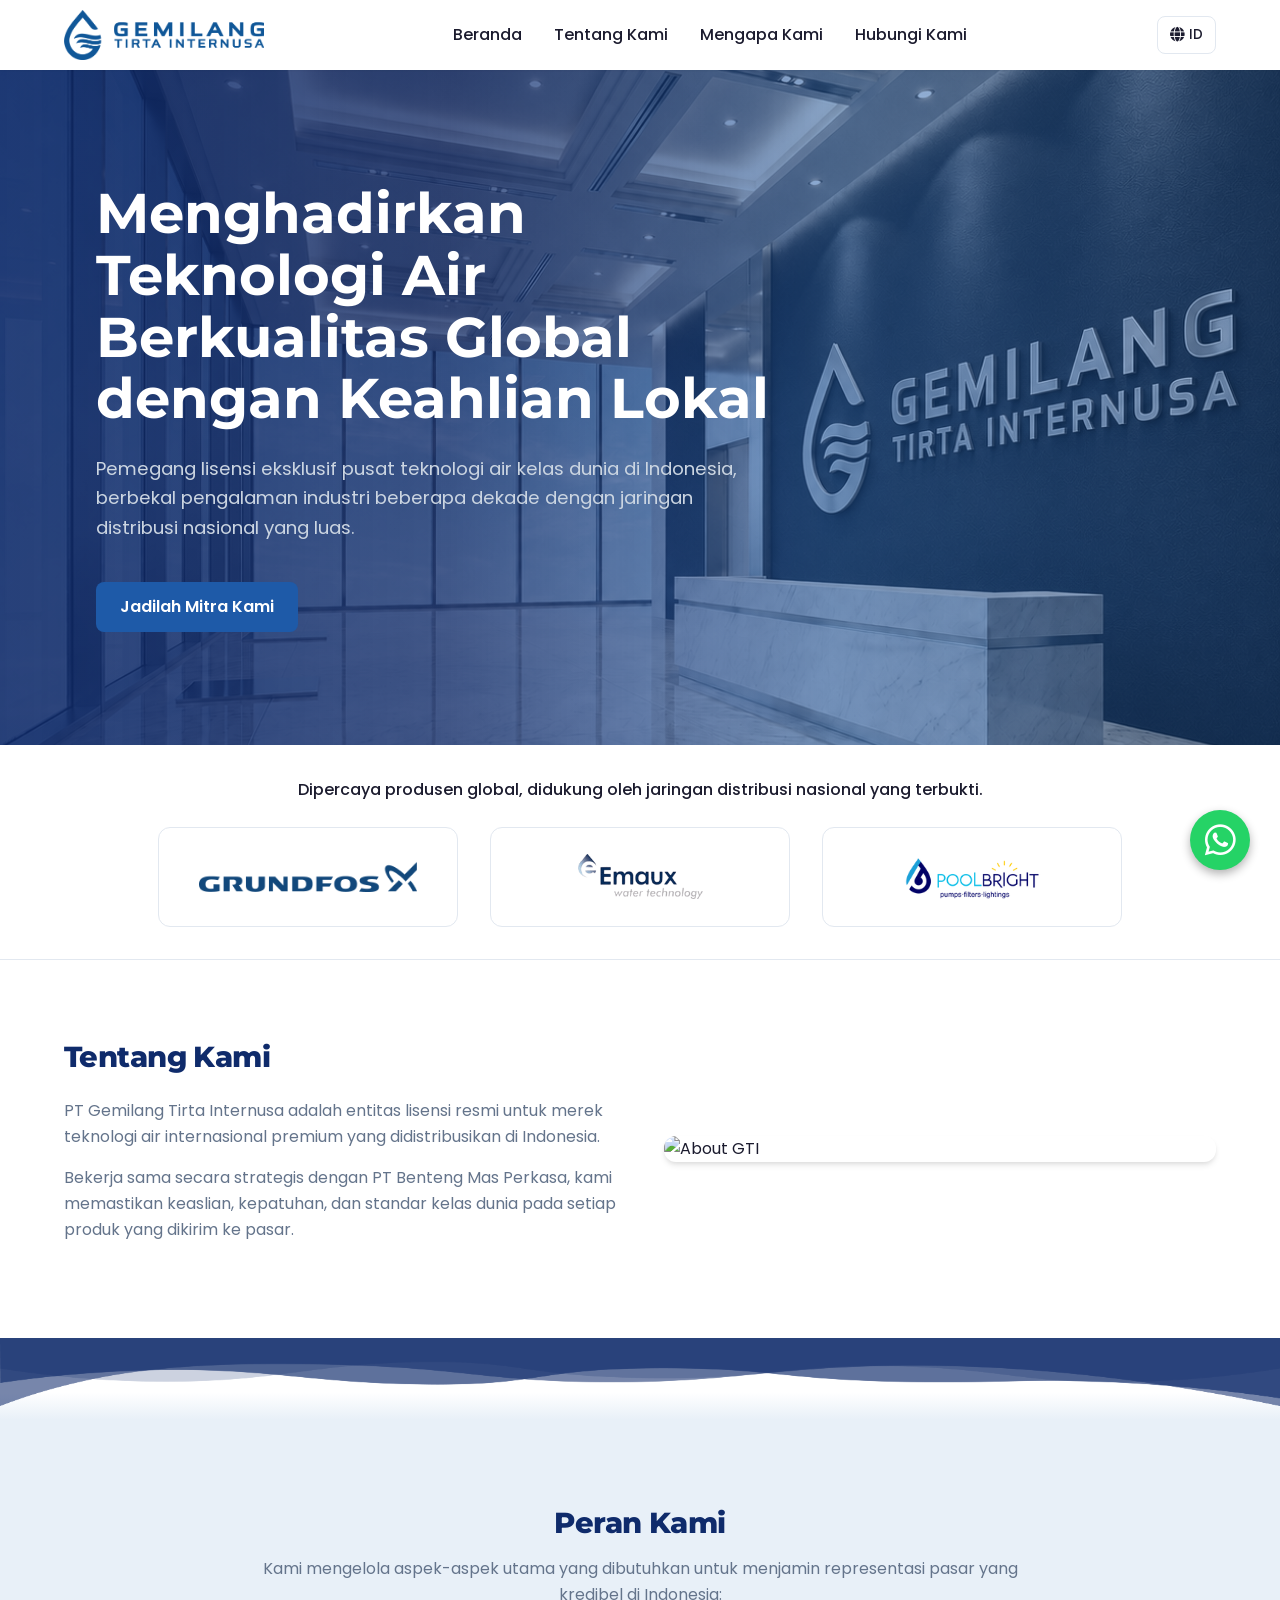
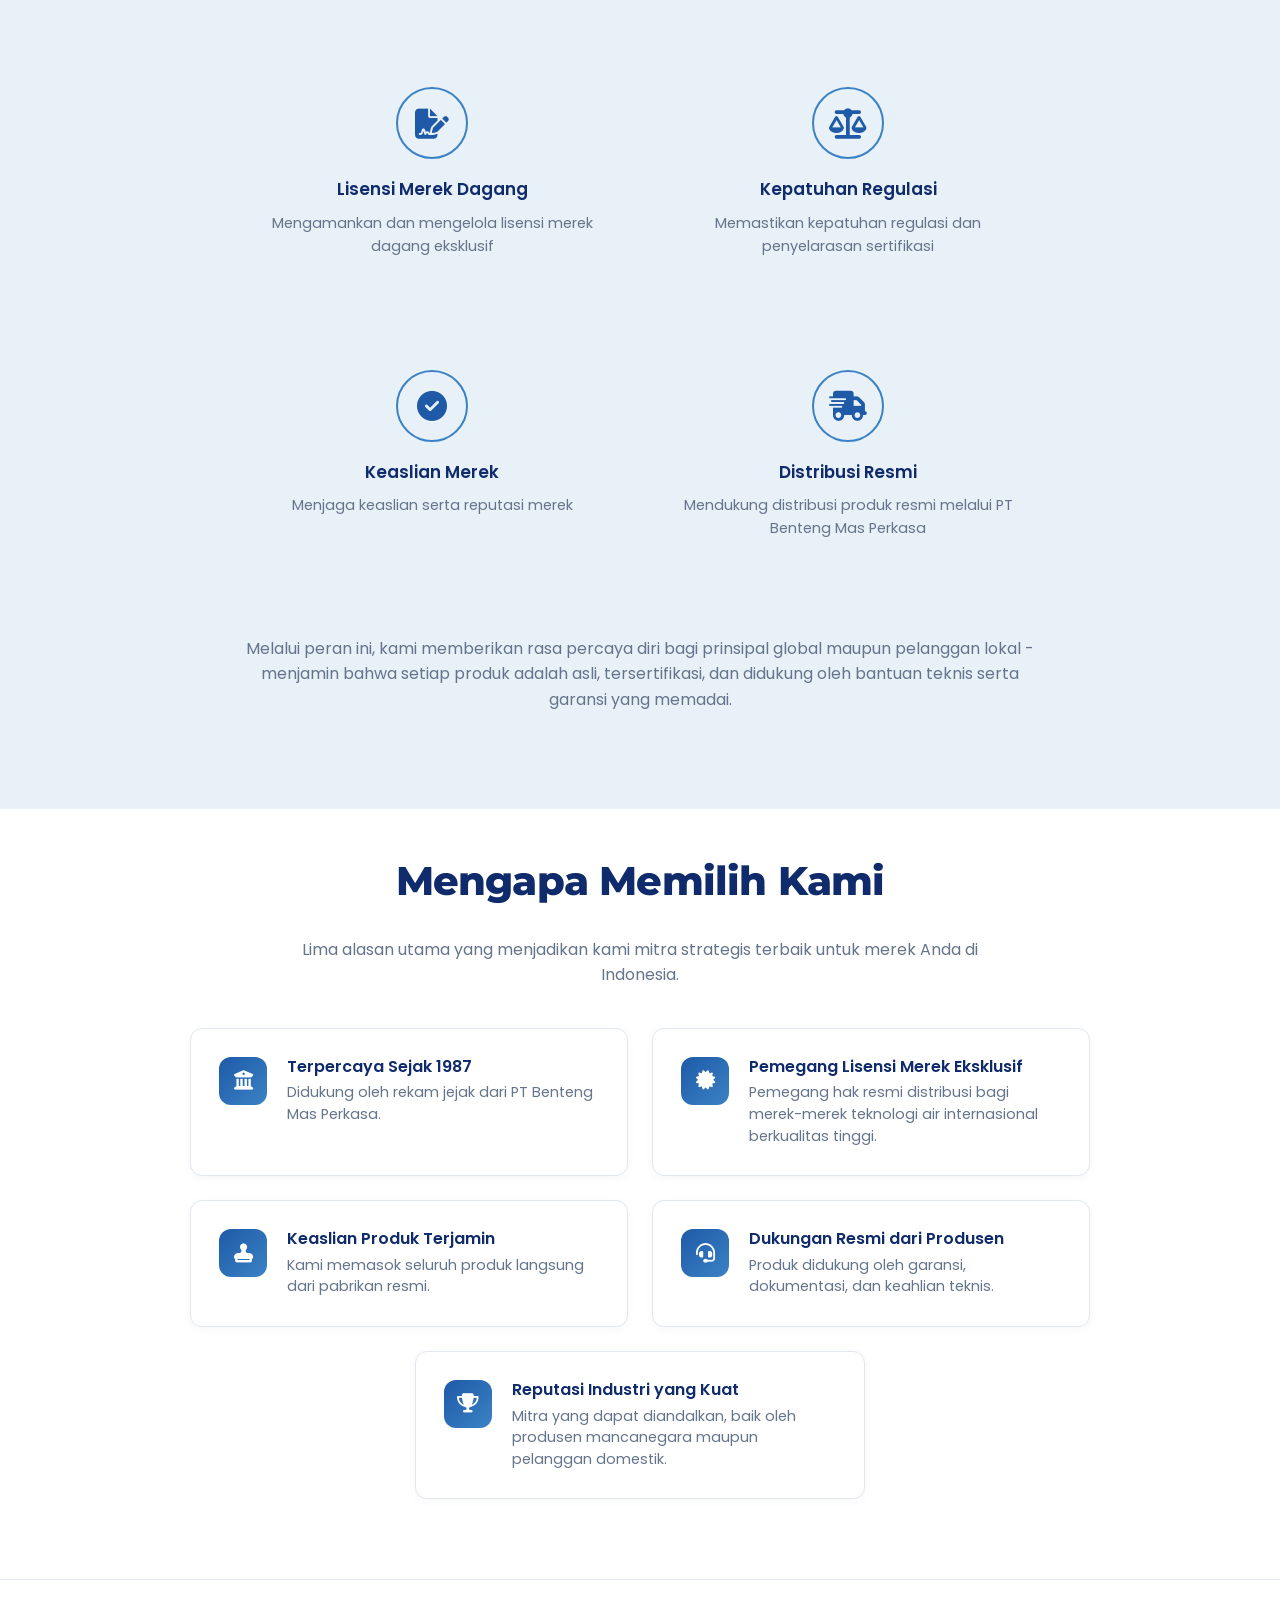
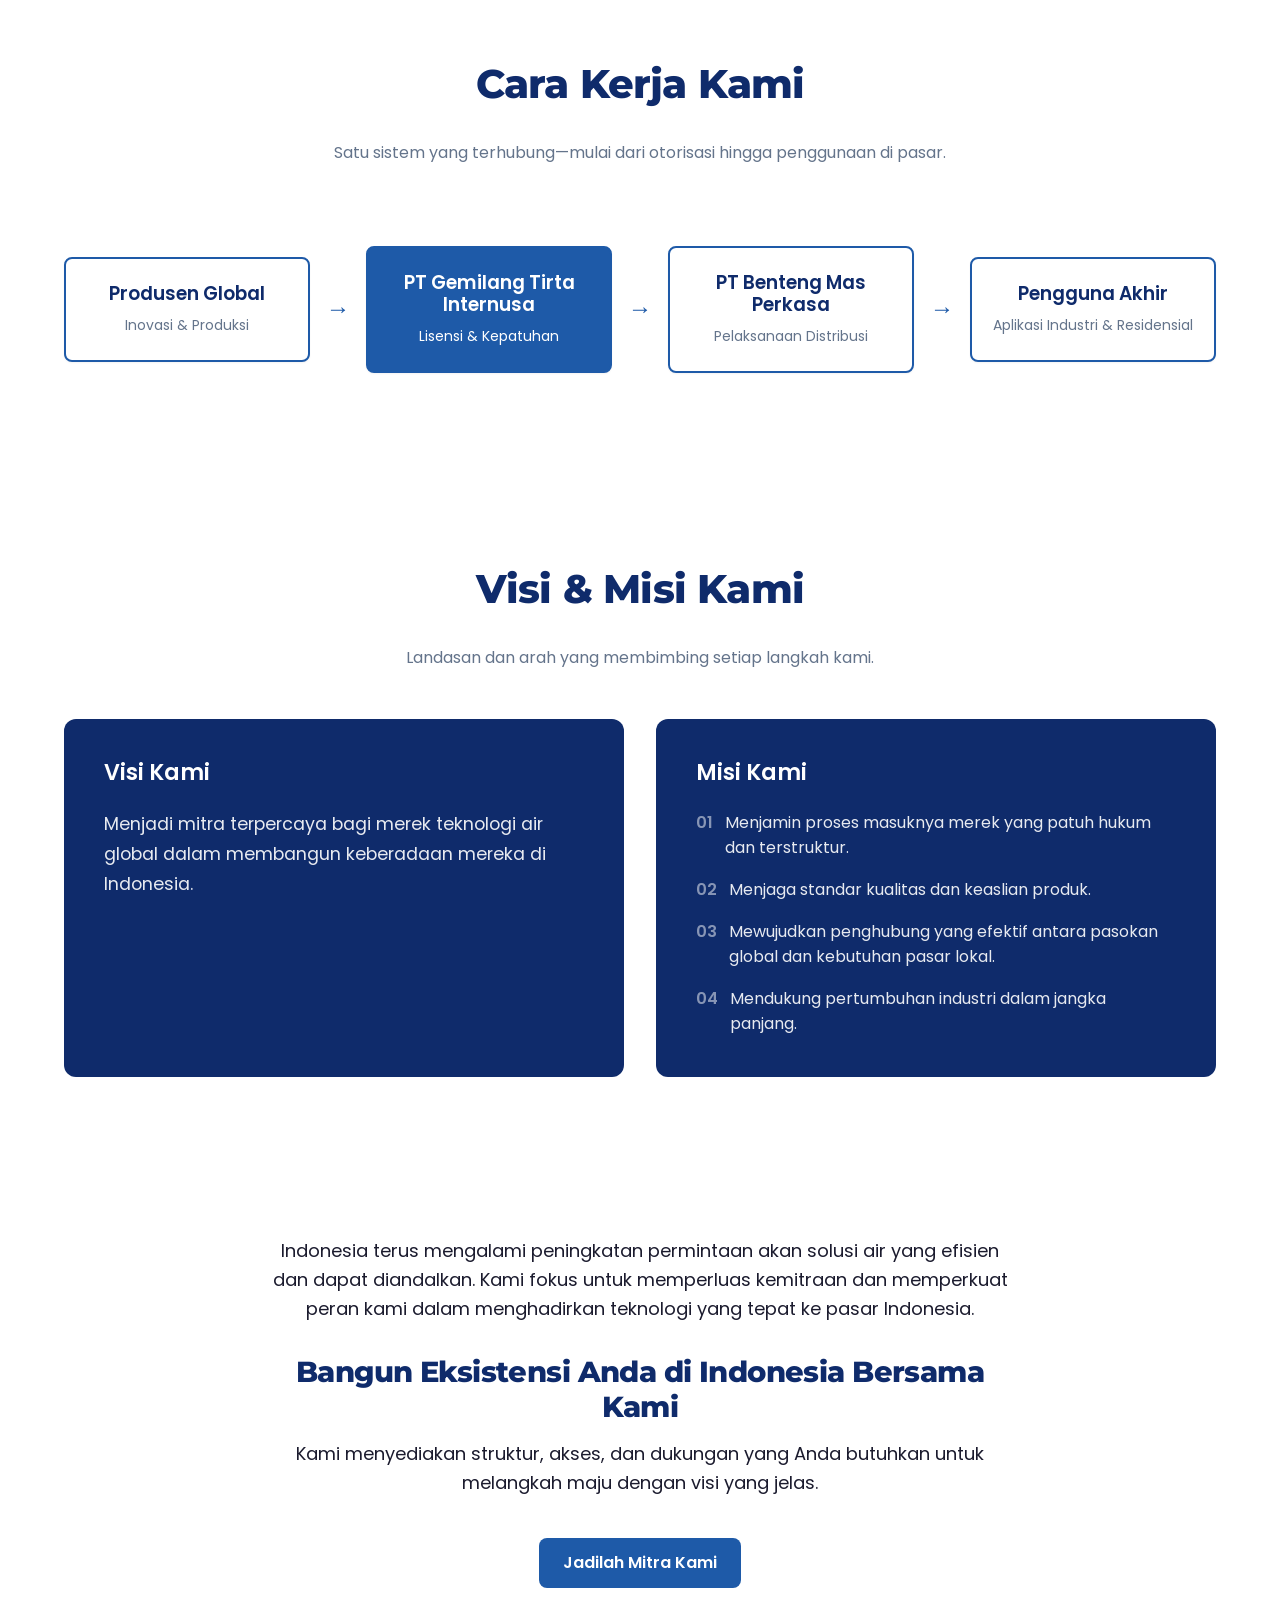
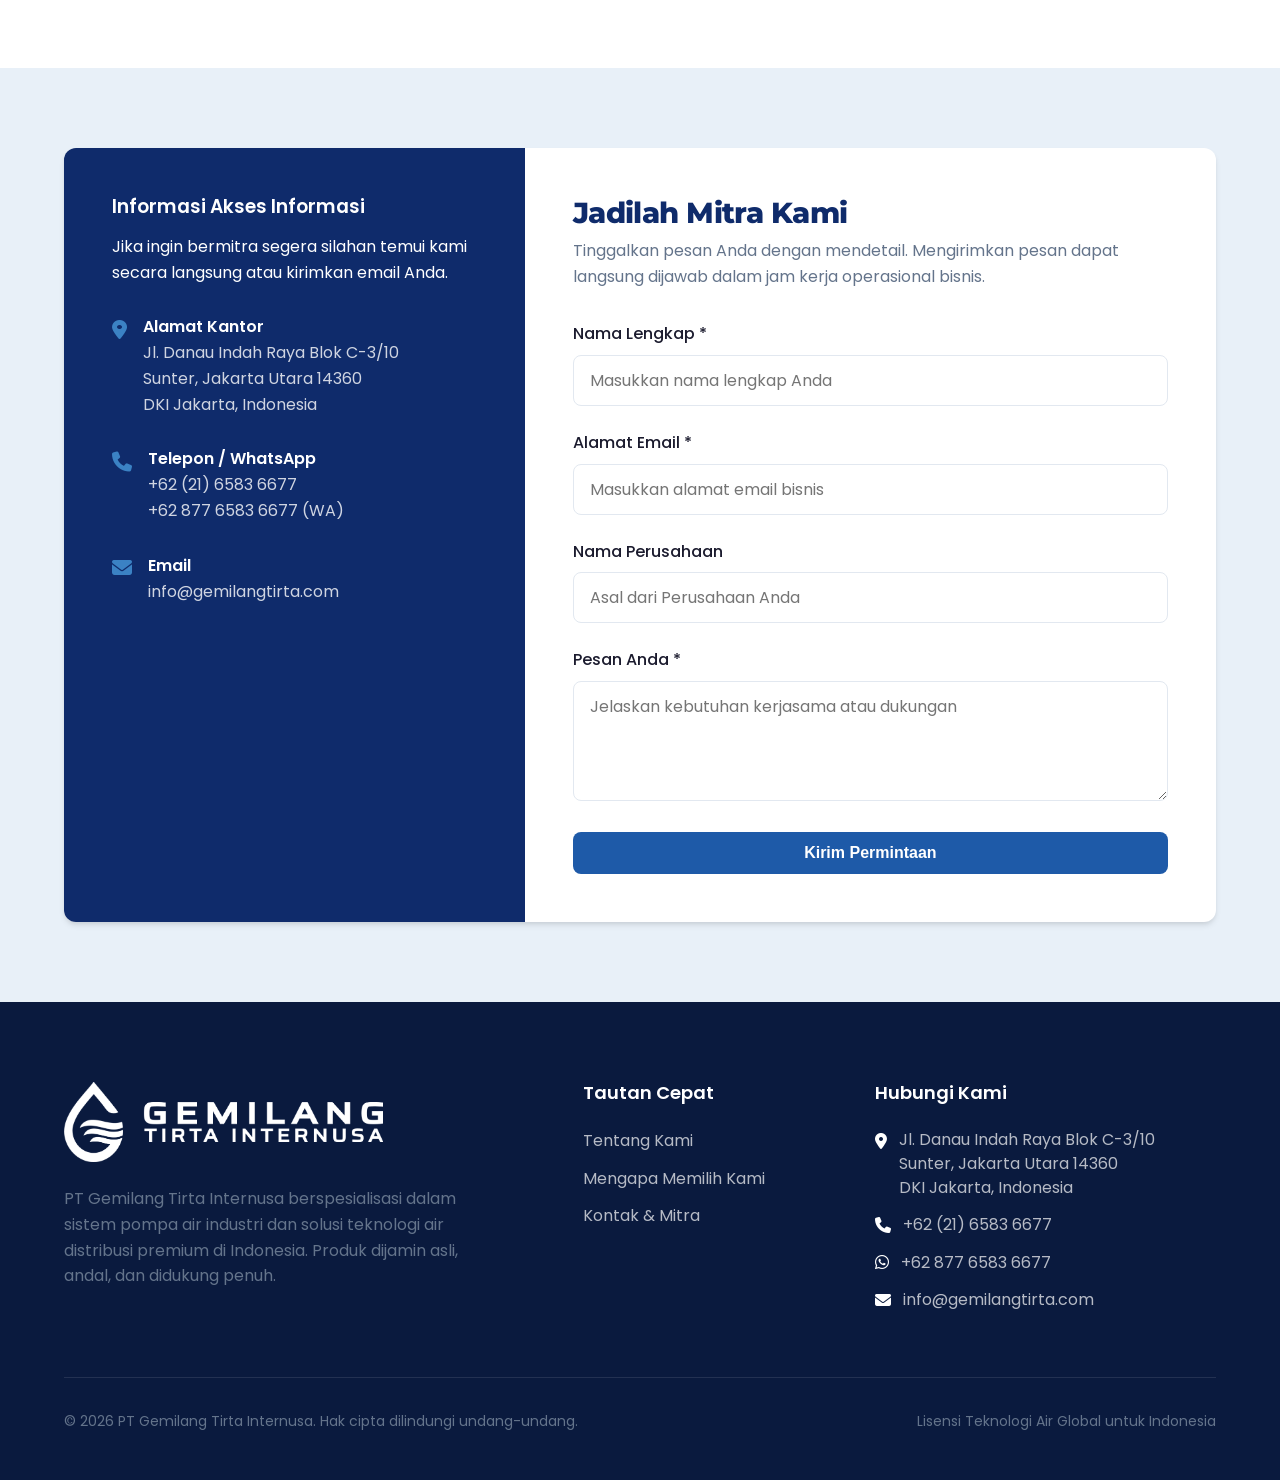
==== commit c2cbc59b: "fix: resize nav logo & fix wave divider seamless transition - Reduced nav logo height from 90px to 5" ====
--- a/index.html
+++ b/index.html
@@ -1,17 +1,26 @@
 <!DOCTYPE html>
 <html lang="id">
+
 <head>
   <meta charset="UTF-8">
   <meta name="viewport" content="width=device-width, initial-scale=1.0">
-  <title data-lang-id="Sistem Pompa Air Indonesia | PT Gemilang Tirta Internusa" data-lang-en="Water Pump Systems Indonesia | PT Gemilang Tirta Internusa">Sistem Pompa Air Indonesia | PT Gemilang Tirta Internusa</title>
-  <meta name="description" data-lang-id="Gateway lisensi resmi untuk sistem pompa air global dan teknologi air di Indonesia. Produk asli, distribusi nasional, dan dukungan penuh pabrikan." data-lang-en="Official licensing gateway for global water pump systems and water technologies in Indonesia. Authentic products, nationwide distribution, and full manufacturer support." content="Gateway lisensi resmi untuk sistem pompa air global dan teknologi air di Indonesia. Produk asli, distribusi nasional, dan dukungan penuh pabrikan.">
-  
+  <title data-lang-id="Sistem Pompa Air Indonesia | PT Gemilang Tirta Internusa"
+    data-lang-en="Water Pump Systems Indonesia | PT Gemilang Tirta Internusa">Sistem Pompa Air Indonesia | PT Gemilang
+    Tirta Internusa</title>
+  <meta name="description"
+    data-lang-id="Gateway lisensi resmi untuk sistem pompa air global dan teknologi air di Indonesia. Produk asli, distribusi nasional, dan dukungan penuh pabrikan."
+    data-lang-en="Official licensing gateway for global water pump systems and water technologies in Indonesia. Authentic products, nationwide distribution, and full manufacturer support."
+    content="Gateway lisensi resmi untuk sistem pompa air global dan teknologi air di Indonesia. Produk asli, distribusi nasional, dan dukungan penuh pabrikan.">
+
   <link rel="preconnect" href="https://fonts.googleapis.com">
   <link rel="preconnect" href="https://fonts.gstatic.com" crossorigin>
-  <link href="https://fonts.googleapis.com/css2?family=Montserrat:wght@400;500;600;700;800;900&family=Poppins:wght@300;400;500;600;700&display=swap" rel="stylesheet">
+  <link
+    href="https://fonts.googleapis.com/css2?family=Montserrat:wght@400;500;600;700;800;900&family=Poppins:wght@300;400;500;600;700&display=swap"
+    rel="stylesheet">
   <link rel="stylesheet" href="https://cdnjs.cloudflare.com/ajax/libs/font-awesome/6.4.2/css/all.min.css">
   <link rel="stylesheet" href="css/style.css">
 </head>
+
 <body>
 
   <!-- Header & Navigation -->
@@ -20,7 +29,7 @@
       <a href="#home" class="logo-wrapper">
         <img src="assets/images/GTI_FA.png" alt="GTI Logo">
       </a>
-      
+
       <nav class="nav-menu">
         <a href="#home" class="nav-link active" data-lang-id="Beranda" data-lang-en="Home">Beranda</a>
         <a href="#about" class="nav-link" data-lang-id="Tentang Kami" data-lang-en="About Us">Tentang Kami</a>
@@ -40,7 +49,7 @@
             <button class="lang-option" data-value="en">English</button>
           </div>
         </div>
-        
+
         <button class="mobile-toggle">
           <i class="fa-solid fa-bars" style="font-size: 1.5em; color: currentColor;"></i>
         </button>
@@ -55,10 +64,17 @@
       <div class="slide" style="background-image: url('assets/benner/benner_GTI.png');">
         <div class="slide-overlay"></div>
         <div class="container slide-content">
-          <h1 class="hero-title" data-lang-id="Menghadirkan Teknologi Air Berkualitas Global dengan Keahlian Lokal" data-lang-en="Bridging Global Water Technologies with Local Excellence">Menghadirkan Teknologi Air Berkualitas Global dengan Keahlian Lokal</h1>
-          <p class="hero-subtitle" data-lang-id="Pemegang lisensi eksklusif pusat teknologi air kelas dunia di Indonesia, berbekal pengalaman industri beberapa dekade dengan jaringan distribusi nasional yang luas." data-lang-en="Exclusive licensing gateway for world-class water solutions in Indonesia, backed by decades of industry experience and a trusted nationwide distribution network.">Pemegang lisensi eksklusif pusat teknologi air kelas dunia di Indonesia, berbekal pengalaman industri beberapa dekade dengan jaringan distribusi nasional yang luas.</p>
+          <h1 class="hero-title" data-lang-id="Menghadirkan Teknologi Air Berkualitas Global dengan Keahlian Lokal"
+            data-lang-en="Bridging Global Water Technologies with Local Excellence">Menghadirkan Teknologi Air
+            Berkualitas Global dengan Keahlian Lokal</h1>
+          <p class="hero-subtitle"
+            data-lang-id="Pemegang lisensi eksklusif pusat teknologi air kelas dunia di Indonesia, berbekal pengalaman industri beberapa dekade dengan jaringan distribusi nasional yang luas."
+            data-lang-en="Exclusive licensing gateway for world-class water solutions in Indonesia, backed by decades of industry experience and a trusted nationwide distribution network.">
+            Pemegang lisensi eksklusif pusat teknologi air kelas dunia di Indonesia, berbekal pengalaman industri
+            beberapa dekade dengan jaringan distribusi nasional yang luas.</p>
           <div class="hero-cta" style="justify-content: flex-start;">
-            <a href="https://wa.me/6287765836677" class="btn btn-primary" target="_blank" rel="noopener noreferrer" data-lang-id="Jadilah Mitra Kami" data-lang-en="Become Our Partner">Jadilah Mitra Kami</a>
+            <a href="https://wa.me/6287765836677" class="btn btn-primary" target="_blank" rel="noopener noreferrer"
+              data-lang-id="Jadilah Mitra Kami" data-lang-en="Become Our Partner">Jadilah Mitra Kami</a>
           </div>
         </div>
       </div>
@@ -66,9 +82,13 @@
   </section>
 
   <!-- Trust Bar -->
-  <section class="section" style="padding: 2rem 0; border-bottom: 1px solid #E2E8F0; background-color: var(--color-white);">
+  <section class="section"
+    style="padding: 2rem 0; border-bottom: 1px solid #E2E8F0; background-color: var(--color-white);">
     <div class="container text-center fade-in">
-      <p style="font-weight: 500; color: var(--color-text-light); margin-bottom: 1.5rem;" data-lang-id="Dipercaya produsen global, didukung oleh jaringan distribusi nasional yang terbukti." data-lang-en="Trusted by global manufacturers, supported by a proven nationwide distribution network.">Dipercaya produsen global, didukung oleh jaringan distribusi nasional yang terbukti.</p>
+      <p style="font-weight: 500; color: var(--color-text-light); margin-bottom: 1.5rem;"
+        data-lang-id="Dipercaya produsen global, didukung oleh jaringan distribusi nasional yang terbukti."
+        data-lang-en="Trusted by global manufacturers, supported by a proven nationwide distribution network.">Dipercaya
+        produsen global, didukung oleh jaringan distribusi nasional yang terbukti.</p>
       <div class="distributor-grid">
         <div class="distributor-card" style="background-color: #FFFFFF; border: 1px solid #E2E8F0;">
           <img src="assets/Logo distributor/grundfos.png" alt="Grundfos">
@@ -86,179 +106,211 @@
 
 
   <div id="about">
-<!-- Company Profile -->
-  <section class="section">
-    <div class="container fade-in">
-      <div class="grid-2">
-        <div>
-          <h2 class="text-primary" style="margin-bottom: 1.5rem;" data-lang-id="Tentang Kami" data-lang-en="About Us">Tentang Kami</h2>
-          <p data-lang-id="PT Gemilang Tirta Internusa adalah entitas lisensi resmi untuk merek teknologi air internasional premium yang didistribusikan di Indonesia." data-lang-en="PT Gemilang Tirta Internusa is the official licensing entity for premium international water technology brands distributed in Indonesia.">PT Gemilang Tirta Internusa adalah entitas lisensi resmi untuk merek teknologi air internasional premium yang didistribusikan di Indonesia.</p>
-          <p data-lang-id="Bekerja sama secara strategis dengan PT Benteng Mas Perkasa, kami memastikan keaslian, kepatuhan, dan standar kelas dunia pada setiap produk yang dikirim ke pasar." data-lang-en="Working in strategic partnership with PT Benteng Mas Perkasa, we ensure authenticity, compliance, and world-class standards across every product delivered to the market.">Bekerja sama secara strategis dengan PT Benteng Mas Perkasa, kami memastikan keaslian, kepatuhan, dan standar kelas dunia pada setiap produk yang dikirim ke pasar.</p>
-        </div>
-        <div>
-          <img src="https://placehold.co/600x400/png" alt="About GTI" style="width: 100%; border-radius: var(--radius-lg); box-shadow: var(--shadow-md);">
-        </div>
-      </div>
-    </div>
-  </section>
-
-  <!-- Wave Divider: Tentang Kami → Peran Kami -->
-  <div class="wave-divider wave-divider-bottom" style="background-color: #ffffff;">
-    <svg viewBox="0 0 1440 180" preserveAspectRatio="none" xmlns="http://www.w3.org/2000/svg" style="display:block; height: 180px;">
-      <!-- Solid navy band at top -->
-      <rect x="0" y="0" width="1440" height="60" fill="#2B4C7E"/>
-      <!-- Layer 1 (back): darkest wave, gentle undulation -->
-      <path d="M0,45 C240,75 480,95 720,65 C960,35 1200,70 1440,55 L1440,180 L0,180 Z" fill="#2B4C7E" opacity="0.9"/>
-      <!-- Layer 2: slate blue wave, crossing over -->
-      <path d="M0,70 C200,45 400,90 600,60 C800,30 1000,80 1200,50 C1350,30 1420,55 1440,45 L1440,180 L0,180 Z" fill="#5A7BA8" opacity="0.55"/>
-      <!-- Layer 3: lighter dusty blue, wide smooth wave -->
-      <path d="M0,55 C180,85 360,50 540,80 C720,110 960,55 1140,85 C1320,110 1400,70 1440,75 L1440,180 L0,180 Z" fill="#7B96B8" opacity="0.45"/>
-      <!-- Layer 4 (front): lightest slate, seamless to white/E8F0F8 -->
-      <path d="M0,90 C240,60 480,100 720,75 C960,50 1200,90 1440,65 L1440,180 L0,180 Z" fill="#A8B8CC" opacity="0.35"/>
-      <!-- Bottom fill: seamless transition to section bg -->
-      <rect x="0" y="140" width="1440" height="40" fill="#E8F0F8"/>
-    </svg>
+    <!-- Company Profile -->
+    <section class="section">
+      <div class="container fade-in">
+        <div class="grid-2">
+          <div>
+            <h2 class="text-primary" style="margin-bottom: 1.5rem;" data-lang-id="Tentang Kami" data-lang-en="About Us">
+              Tentang Kami</h2>
+            <p data-lang-id="PT Gemilang Tirta Internusa adalah entitas lisensi resmi untuk merek teknologi air internasional premium yang didistribusikan di Indonesia."
+              data-lang-en="PT Gemilang Tirta Internusa is the official licensing entity for premium international water technology brands distributed in Indonesia.">
+              PT Gemilang Tirta Internusa adalah entitas lisensi resmi untuk merek teknologi air internasional premium
+              yang didistribusikan di Indonesia.</p>
+            <p data-lang-id="Bekerja sama secara strategis dengan PT Benteng Mas Perkasa, kami memastikan keaslian, kepatuhan, dan standar kelas dunia pada setiap produk yang dikirim ke pasar."
+              data-lang-en="Working in strategic partnership with PT Benteng Mas Perkasa, we ensure authenticity, compliance, and world-class standards across every product delivered to the market.">
+              Bekerja sama secara strategis dengan PT Benteng Mas Perkasa, kami memastikan keaslian, kepatuhan, dan
+              standar kelas dunia pada setiap produk yang dikirim ke pasar.</p>
+          </div>
+          <div>
+            <img src="https://placehold.co/600x400/png" alt="About GTI"
+              style="width: 100%; border-radius: var(--radius-lg); box-shadow: var(--shadow-md);">
+          </div>
+        </div>
+      </div>
+    </section>
+
+    <!-- Wave Divider: Tentang Kami → Peran Kami -->
+  <div style="width: 100%; line-height: 0; background: linear-gradient(to bottom, #FFFFFF 0%, #FFFFFF 40%, #E8F0F8 60%, #E8F0F8 100%);">
+    <img src="assets/images/wave-branding.png" alt="" style="width: 100%; display: block; height: auto;">
   </div>
 
   <!-- Strategic Role -->
-  <section class="section" style="background-color: #E8F0F8;">
-    <div class="container fade-in">
-      <div class="text-center" style="max-width: 800px; margin: 0 auto 3rem;">
-        <h2 class="text-primary" data-lang-id="Peran Kami" data-lang-en="Our Role">Peran Kami</h2>
-        <p data-lang-id="Kami mengelola aspek-aspek utama yang dibutuhkan untuk menjamin representasi pasar yang kredibel di Indonesia:" data-lang-en="We manage the key elements required for a proper market presence in Indonesia:">Kami mengelola aspek-aspek utama yang dibutuhkan untuk menjamin representasi pasar yang kredibel di Indonesia:</p>
-      </div>
-
-      <div class="role-grid">
-        <div class="role-card fade-in delay-1">
-          <div class="card-icon"><i class="fa-solid fa-file-signature fa-lg"></i></div>
-          <h4 data-lang-id="Lisensi Merek Dagang" data-lang-en="Trademark Licensing">Lisensi Merek Dagang</h4>
-          <p data-lang-id="Mengamankan dan mengelola lisensi merek dagang eksklusif" data-lang-en="Securing and managing exclusive trademark licenses">Mengamankan dan mengelola lisensi merek dagang eksklusif</p>
-        </div>
-        <div class="role-card fade-in delay-2">
-          <div class="card-icon"><i class="fa-solid fa-scale-balanced fa-lg"></i></div>
-          <h4 data-lang-id="Kepatuhan Regulasi" data-lang-en="Regulatory Compliance">Kepatuhan Regulasi</h4>
-          <p data-lang-id="Memastikan kepatuhan regulasi dan penyelarasan sertifikasi" data-lang-en="Ensuring regulatory compliance and certification">Memastikan kepatuhan regulasi dan penyelarasan sertifikasi</p>
-        </div>
-        <div class="role-card fade-in delay-3">
-          <div class="card-icon"><i class="fa-solid fa-circle-check fa-lg"></i></div>
-          <h4 data-lang-id="Keaslian Merek" data-lang-en="Brand Authenticity">Keaslian Merek</h4>
-          <p data-lang-id="Menjaga keaslian serta reputasi merek" data-lang-en="Safeguarding brand authenticity and reputation">Menjaga keaslian serta reputasi merek</p>
-        </div>
-        <div class="role-card fade-in delay-4">
-          <div class="card-icon"><i class="fa-solid fa-truck-fast fa-lg"></i></div>
-          <h4 data-lang-id="Distribusi Resmi" data-lang-en="Official Distribution">Distribusi Resmi</h4>
-          <p data-lang-id="Mendukung distribusi produk resmi melalui PT Benteng Mas Perkasa" data-lang-en="Supporting official product distribution through PT Benteng Mas Perkasa">Mendukung distribusi produk resmi melalui PT Benteng Mas Perkasa</p>
-        </div>
-      </div>
-      
-      <p class="text-center" style="margin-top: 3rem; max-width: 800px; margin-left: auto; margin-right: auto;" data-lang-id="Melalui peran ini, kami memberikan rasa percaya diri bagi prinsipal global maupun pelanggan lokal - menjamin bahwa setiap produk adalah asli, tersertifikasi, dan didukung oleh bantuan teknis serta garansi yang memadai." data-lang-en="Through this role, we provide confidence to both global principals and local customers - ensuring that every product is genuine, certified, and backed by proper technical and warranty support.">Melalui peran ini, kami memberikan rasa percaya diri bagi prinsipal global maupun pelanggan lokal - menjamin bahwa setiap produk adalah asli, tersertifikasi, dan didukung oleh bantuan teknis serta garansi yang memadai.</p>
-    </div>
-  </section>
-
-    </div>
-
-<div id="why-us">
-  <!-- 5 Advantages -->
-  <section class="section" style="padding-top: 3rem;">
-    <div class="container fade-in">
-      <h2 class="section-title" data-lang-id="Mengapa Memilih Kami" data-lang-en="Why Work With Us">Mengapa Memilih Kami</h2>
-      <p class="text-center" style="max-width: 700px; margin: -1rem auto 2.5rem;" data-lang-id="Lima alasan utama yang menjadikan kami mitra strategis terbaik untuk merek Anda di Indonesia." data-lang-en="Five key reasons that make us the best strategic partner for your brand in Indonesia.">Lima alasan utama yang menjadikan kami mitra strategis terbaik untuk merek Anda di Indonesia.</p>
-      
-      <div class="advantage-grid">
-        <!-- Item 1 -->
-        <div class="advantage-item fade-in delay-1">
-          <div class="advantage-icon">
-            <i class="fa-solid fa-building-columns"></i>
-          </div>
-          <div class="advantage-text">
-            <h4 data-lang-id="Terpercaya Sejak 1987" data-lang-en="Trusted Foundation Since 1987">Terpercaya Sejak 1987</h4>
-            <p data-lang-id="Didukung oleh rekam jejak dari PT Benteng Mas Perkasa." data-lang-en="Backed by the legacy and expertise of PT Benteng Mas Perkasa.">Didukung oleh rekam jejak dari PT Benteng Mas Perkasa.</p>
-          </div>
-        </div>
-        <!-- Item 2 -->
-        <div class="advantage-item fade-in delay-2">
-          <div class="advantage-icon">
-            <i class="fa-solid fa-certificate"></i>
-          </div>
-          <div class="advantage-text">
-            <h4 data-lang-id="Pemegang Lisensi Merek Eksklusif" data-lang-en="Exclusive Brand Licensing">Pemegang Lisensi Merek Eksklusif</h4>
-            <p data-lang-id="Pemegang hak resmi distribusi bagi merek-merek teknologi air internasional berkualitas tinggi." data-lang-en="Official rights to represent premium international water technology brands.">Pemegang hak resmi distribusi bagi merek-merek teknologi air internasional berkualitas tinggi.</p>
-          </div>
-        </div>
-        <!-- Item 3 -->
-        <div class="advantage-item fade-in delay-3">
-          <div class="advantage-icon">
-            <i class="fa-solid fa-stamp"></i>
-          </div>
-          <div class="advantage-text">
-            <h4 data-lang-id="Keaslian Produk Terjamin" data-lang-en="Guaranteed Authenticity">Keaslian Produk Terjamin</h4>
-            <p data-lang-id="Kami memasok seluruh produk langsung dari pabrikan resmi." data-lang-en="Every product is sourced directly from authorized manufacturers.">Kami memasok seluruh produk langsung dari pabrikan resmi.</p>
-          </div>
-        </div>
-        <!-- Item 4 -->
-        <div class="advantage-item fade-in delay-1">
-          <div class="advantage-icon">
-            <i class="fa-solid fa-headset"></i>
-          </div>
-          <div class="advantage-text">
-            <h4 data-lang-id="Dukungan Resmi dari Produsen" data-lang-en="Full Manufacturer Support">Dukungan Resmi dari Produsen</h4>
-            <p data-lang-id="Produk didukung oleh garansi, dokumentasi, dan keahlian teknis." data-lang-en="Products are supported by warranties, documentation, and technical expertise.">Produk didukung oleh garansi, dokumentasi, dan keahlian teknis.</p>
-          </div>
-        </div>
-        <!-- Item 5 -->
-        <div class="advantage-item fade-in delay-2">
-          <div class="advantage-icon">
-            <i class="fa-solid fa-trophy"></i>
-          </div>
-          <div class="advantage-text">
-            <h4 data-lang-id="Reputasi Industri yang Kuat" data-lang-en="Industry Credibility">Reputasi Industri yang Kuat</h4>
-            <p data-lang-id="Mitra yang dapat diandalkan, baik oleh produsen mancanegara maupun pelanggan domestik." data-lang-en="A reliable partner for both global manufacturers and local markets.">Mitra yang dapat diandalkan, baik oleh produsen mancanegara maupun pelanggan domestik.</p>
-          </div>
-        </div>
-      </div>
-    </div>
-  </section>
-
-
-      </div>
+  <section class="section" style="background-color: #E8F0F8; padding-top: 2rem;">
+      <div class="container fade-in">
+        <div class="text-center" style="max-width: 800px; margin: 0 auto 3rem;">
+          <h2 class="text-primary" data-lang-id="Peran Kami" data-lang-en="Our Role">Peran Kami</h2>
+          <p data-lang-id="Kami mengelola aspek-aspek utama yang dibutuhkan untuk menjamin representasi pasar yang kredibel di Indonesia:"
+            data-lang-en="We manage the key elements required for a proper market presence in Indonesia:">Kami mengelola
+            aspek-aspek utama yang dibutuhkan untuk menjamin representasi pasar yang kredibel di Indonesia:</p>
+        </div>
+
+        <div class="role-grid">
+          <div class="role-card fade-in delay-1">
+            <div class="card-icon"><i class="fa-solid fa-file-signature fa-lg"></i></div>
+            <h4 data-lang-id="Lisensi Merek Dagang" data-lang-en="Trademark Licensing">Lisensi Merek Dagang</h4>
+            <p data-lang-id="Mengamankan dan mengelola lisensi merek dagang eksklusif"
+              data-lang-en="Securing and managing exclusive trademark licenses">Mengamankan dan mengelola lisensi merek
+              dagang eksklusif</p>
+          </div>
+          <div class="role-card fade-in delay-2">
+            <div class="card-icon"><i class="fa-solid fa-scale-balanced fa-lg"></i></div>
+            <h4 data-lang-id="Kepatuhan Regulasi" data-lang-en="Regulatory Compliance">Kepatuhan Regulasi</h4>
+            <p data-lang-id="Memastikan kepatuhan regulasi dan penyelarasan sertifikasi"
+              data-lang-en="Ensuring regulatory compliance and certification">Memastikan kepatuhan regulasi dan
+              penyelarasan sertifikasi</p>
+          </div>
+          <div class="role-card fade-in delay-3">
+            <div class="card-icon"><i class="fa-solid fa-circle-check fa-lg"></i></div>
+            <h4 data-lang-id="Keaslian Merek" data-lang-en="Brand Authenticity">Keaslian Merek</h4>
+            <p data-lang-id="Menjaga keaslian serta reputasi merek"
+              data-lang-en="Safeguarding brand authenticity and reputation">Menjaga keaslian serta reputasi merek</p>
+          </div>
+          <div class="role-card fade-in delay-4">
+            <div class="card-icon"><i class="fa-solid fa-truck-fast fa-lg"></i></div>
+            <h4 data-lang-id="Distribusi Resmi" data-lang-en="Official Distribution">Distribusi Resmi</h4>
+            <p data-lang-id="Mendukung distribusi produk resmi melalui PT Benteng Mas Perkasa"
+              data-lang-en="Supporting official product distribution through PT Benteng Mas Perkasa">Mendukung
+              distribusi produk resmi melalui PT Benteng Mas Perkasa</p>
+          </div>
+        </div>
+
+        <p class="text-center" style="margin-top: 3rem; max-width: 800px; margin-left: auto; margin-right: auto;"
+          data-lang-id="Melalui peran ini, kami memberikan rasa percaya diri bagi prinsipal global maupun pelanggan lokal - menjamin bahwa setiap produk adalah asli, tersertifikasi, dan didukung oleh bantuan teknis serta garansi yang memadai."
+          data-lang-en="Through this role, we provide confidence to both global principals and local customers - ensuring that every product is genuine, certified, and backed by proper technical and warranty support.">
+          Melalui peran ini, kami memberikan rasa percaya diri bagi prinsipal global maupun pelanggan lokal - menjamin
+          bahwa setiap produk adalah asli, tersertifikasi, dan didukung oleh bantuan teknis serta garansi yang memadai.
+        </p>
+      </div>
+    </section>
+
+  </div>
+
+  <div id="why-us">
+    <!-- 5 Advantages -->
+    <section class="section" style="padding-top: 3rem;">
+      <div class="container fade-in">
+        <h2 class="section-title" data-lang-id="Mengapa Memilih Kami" data-lang-en="Why Work With Us">Mengapa Memilih
+          Kami</h2>
+        <p class="text-center" style="max-width: 700px; margin: -1rem auto 2.5rem;"
+          data-lang-id="Lima alasan utama yang menjadikan kami mitra strategis terbaik untuk merek Anda di Indonesia."
+          data-lang-en="Five key reasons that make us the best strategic partner for your brand in Indonesia.">Lima
+          alasan utama yang menjadikan kami mitra strategis terbaik untuk merek Anda di Indonesia.</p>
+
+        <div class="advantage-grid">
+          <!-- Item 1 -->
+          <div class="advantage-item fade-in delay-1">
+            <div class="advantage-icon">
+              <i class="fa-solid fa-building-columns"></i>
+            </div>
+            <div class="advantage-text">
+              <h4 data-lang-id="Terpercaya Sejak 1987" data-lang-en="Trusted Foundation Since 1987">Terpercaya Sejak
+                1987</h4>
+              <p data-lang-id="Didukung oleh rekam jejak dari PT Benteng Mas Perkasa."
+                data-lang-en="Backed by the legacy and expertise of PT Benteng Mas Perkasa.">Didukung oleh rekam jejak
+                dari PT Benteng Mas Perkasa.</p>
+            </div>
+          </div>
+          <!-- Item 2 -->
+          <div class="advantage-item fade-in delay-2">
+            <div class="advantage-icon">
+              <i class="fa-solid fa-certificate"></i>
+            </div>
+            <div class="advantage-text">
+              <h4 data-lang-id="Pemegang Lisensi Merek Eksklusif" data-lang-en="Exclusive Brand Licensing">Pemegang
+                Lisensi Merek Eksklusif</h4>
+              <p data-lang-id="Pemegang hak resmi distribusi bagi merek-merek teknologi air internasional berkualitas tinggi."
+                data-lang-en="Official rights to represent premium international water technology brands.">Pemegang hak
+                resmi distribusi bagi merek-merek teknologi air internasional berkualitas tinggi.</p>
+            </div>
+          </div>
+          <!-- Item 3 -->
+          <div class="advantage-item fade-in delay-3">
+            <div class="advantage-icon">
+              <i class="fa-solid fa-stamp"></i>
+            </div>
+            <div class="advantage-text">
+              <h4 data-lang-id="Keaslian Produk Terjamin" data-lang-en="Guaranteed Authenticity">Keaslian Produk
+                Terjamin</h4>
+              <p data-lang-id="Kami memasok seluruh produk langsung dari pabrikan resmi."
+                data-lang-en="Every product is sourced directly from authorized manufacturers.">Kami memasok seluruh
+                produk langsung dari pabrikan resmi.</p>
+            </div>
+          </div>
+          <!-- Item 4 -->
+          <div class="advantage-item fade-in delay-1">
+            <div class="advantage-icon">
+              <i class="fa-solid fa-headset"></i>
+            </div>
+            <div class="advantage-text">
+              <h4 data-lang-id="Dukungan Resmi dari Produsen" data-lang-en="Full Manufacturer Support">Dukungan Resmi
+                dari Produsen</h4>
+              <p data-lang-id="Produk didukung oleh garansi, dokumentasi, dan keahlian teknis."
+                data-lang-en="Products are supported by warranties, documentation, and technical expertise.">Produk
+                didukung oleh garansi, dokumentasi, dan keahlian teknis.</p>
+            </div>
+          </div>
+          <!-- Item 5 -->
+          <div class="advantage-item fade-in delay-2">
+            <div class="advantage-icon">
+              <i class="fa-solid fa-trophy"></i>
+            </div>
+            <div class="advantage-text">
+              <h4 data-lang-id="Reputasi Industri yang Kuat" data-lang-en="Industry Credibility">Reputasi Industri yang
+                Kuat</h4>
+              <p data-lang-id="Mitra yang dapat diandalkan, baik oleh produsen mancanegara maupun pelanggan domestik."
+                data-lang-en="A reliable partner for both global manufacturers and local markets.">Mitra yang dapat
+                diandalkan, baik oleh produsen mancanegara maupun pelanggan domestik.</p>
+            </div>
+          </div>
+        </div>
+      </div>
+    </section>
+
+
+  </div>
 
   <!-- Divider: Mengapa → Cara Kerja -->
   <div style="width: 100%;">
     <hr style="border: none; border-top: 1px solid #E2E8F0; margin: 0;">
   </div>
 
-<!-- Ecosystem Flow -->
+  <!-- Ecosystem Flow -->
   <section class="section">
     <div class="container fade-in">
       <h2 class="section-title" data-lang-id="Cara Kerja Kami" data-lang-en="How It Works">Cara Kerja Kami</h2>
-      <p class="text-center" style="max-width: 700px; margin: -1rem auto 3rem;" data-lang-id="Satu sistem yang terhubung—mulai dari otorisasi hingga penggunaan di pasar." data-lang-en="A single, connected system—from authorization to market use.">Satu sistem yang terhubung—mulai dari otorisasi hingga penggunaan di pasar.</p>
-      
+      <p class="text-center" style="max-width: 700px; margin: -1rem auto 3rem;"
+        data-lang-id="Satu sistem yang terhubung—mulai dari otorisasi hingga penggunaan di pasar."
+        data-lang-en="A single, connected system—from authorization to market use.">Satu sistem yang terhubung mulai
+        dari otorisasi hingga penggunaan di pasar.</p>
+
       <div class="ecosystem-container">
         <div class="ecosystem-flow">
           <div class="ecosystem-node">
             <h3 data-lang-id="Produsen Global" data-lang-en="Global Manufacturers">Produsen Global</h3>
             <p data-lang-id="Inovasi & Produksi" data-lang-en="Innovation & Manufacturing">Inovasi & Produksi</p>
           </div>
-          
+
           <div class="ecosystem-arrow">→</div>
-          
+
           <div class="ecosystem-node active fade-in delay-1">
             <h3>PT Gemilang Tirta Internusa</h3>
             <p data-lang-id="Lisensi & Kepatuhan" data-lang-en="Licensing & Compliance">Lisensi & Kepatuhan</p>
           </div>
-          
+
           <div class="ecosystem-arrow">→</div>
-          
+
           <div class="ecosystem-node fade-in delay-2">
             <h3>PT Benteng Mas Perkasa</h3>
             <p data-lang-id="Pelaksanaan Distribusi" data-lang-en="Distribution Execution">Pelaksanaan Distribusi</p>
           </div>
-          
+
           <div class="ecosystem-arrow">→</div>
-          
+
           <div class="ecosystem-node fade-in delay-3">
             <h3 data-lang-id="Pengguna Akhir" data-lang-en="End Users">Pengguna Akhir</h3>
-            <p data-lang-id="Aplikasi Industri & Residensial" data-lang-en="Industrial & Residential Apps">Aplikasi Industri & Residensial</p>
+            <p data-lang-id="Aplikasi Industri & Residensial" data-lang-en="Industrial & Residential Apps">Aplikasi
+              Industri & Residensial</p>
           </div>
         </div>
       </div>
@@ -268,34 +320,56 @@
   <!-- Vision & Mission -->
   <section class="section">
     <div class="container fade-in">
-      <h2 class="section-title" data-lang-id="Visi & Misi Kami" data-lang-en="Our Vision & Mission">Visi & Misi Kami</h2>
-      <p class="text-center" style="max-width: 700px; margin: -1rem auto 3rem;" data-lang-id="Landasan dan arah yang membimbing setiap langkah kami." data-lang-en="The foundation and direction that guides every step we take.">Landasan dan arah yang membimbing setiap langkah kami.</p>
+      <h2 class="section-title" data-lang-id="Visi & Misi Kami" data-lang-en="Our Vision & Mission">Visi & Misi Kami
+      </h2>
+      <p class="text-center" style="max-width: 700px; margin: -1rem auto 3rem;"
+        data-lang-id="Landasan dan arah yang membimbing setiap langkah kami."
+        data-lang-en="The foundation and direction that guides every step we take.">Landasan dan arah yang membimbing
+        setiap langkah kami.</p>
 
       <div class="grid-2" style="align-items: stretch; gap: 2rem;">
         <!-- Visi Card -->
-        <div style="background-color: var(--color-primary); color: var(--color-white); padding: 2.5rem; border-radius: var(--radius-lg); display: flex; flex-direction: column;">
-          <h3 class="text-white" style="margin-bottom: 1.5rem; font-size: 1.4rem;" data-lang-id="Visi Kami" data-lang-en="Our Vision">Visi Kami</h3>
-          <p style="font-size: 1.1rem; font-weight: 400; color: rgba(255,255,255,0.9); margin-bottom: 0; line-height: 1.7; flex: 1;" data-lang-id="Menjadi mitra terpercaya bagi merek teknologi air global dalam membangun keberadaan mereka di Indonesia." data-lang-en="To be a trusted partner for global water technology brands establishing presence in Indonesia.">Menjadi mitra terpercaya bagi merek teknologi air global dalam membangun keberadaan mereka di Indonesia.</p>
+        <div
+          style="background-color: var(--color-primary); color: var(--color-white); padding: 2.5rem; border-radius: var(--radius-lg); display: flex; flex-direction: column;">
+          <h3 class="text-white" style="margin-bottom: 1.5rem; font-size: 1.4rem;" data-lang-id="Visi Kami"
+            data-lang-en="Our Vision">Visi Kami</h3>
+          <p style="font-size: 1.1rem; font-weight: 400; color: rgba(255,255,255,0.9); margin-bottom: 0; line-height: 1.7; flex: 1;"
+            data-lang-id="Menjadi mitra terpercaya bagi merek teknologi air global dalam membangun keberadaan mereka di Indonesia."
+            data-lang-en="To be a trusted partner for global water technology brands establishing presence in Indonesia.">
+            Menjadi mitra terpercaya bagi merek teknologi air global dalam membangun keberadaan mereka di Indonesia.</p>
         </div>
         <!-- Misi Card -->
-        <div style="background-color: var(--color-primary); color: var(--color-white); padding: 2.5rem; border-radius: var(--radius-lg); display: flex; flex-direction: column;">
-          <h3 class="text-white" style="margin-bottom: 1.5rem; font-size: 1.4rem;" data-lang-id="Misi Kami" data-lang-en="Our Mission">Misi Kami</h3>
+        <div
+          style="background-color: var(--color-primary); color: var(--color-white); padding: 2.5rem; border-radius: var(--radius-lg); display: flex; flex-direction: column;">
+          <h3 class="text-white" style="margin-bottom: 1.5rem; font-size: 1.4rem;" data-lang-id="Misi Kami"
+            data-lang-en="Our Mission">Misi Kami</h3>
           <ul style="list-style: none; padding: 0; margin: 0; flex: 1;">
             <li style="display: flex; gap: 0.75rem; margin-bottom: 1rem; align-items: flex-start;">
               <span style="color: rgba(255,255,255,0.5); flex-shrink: 0; font-weight: 600;">01</span>
-              <span style="color: rgba(255,255,255,0.9);" data-lang-id="Menjamin proses masuknya merek yang patuh hukum dan terstruktur." data-lang-en="Ensure compliant and structured brand entry.">Menjamin proses masuknya merek yang patuh hukum dan terstruktur.</span>
+              <span style="color: rgba(255,255,255,0.9);"
+                data-lang-id="Menjamin proses masuknya merek yang patuh hukum dan terstruktur."
+                data-lang-en="Ensure compliant and structured brand entry.">Menjamin proses masuknya merek yang patuh
+                hukum dan terstruktur.</span>
             </li>
             <li style="display: flex; gap: 0.75rem; margin-bottom: 1rem; align-items: flex-start;">
               <span style="color: rgba(255,255,255,0.5); flex-shrink: 0; font-weight: 600;">02</span>
-              <span style="color: rgba(255,255,255,0.9);" data-lang-id="Menjaga standar kualitas dan keaslian produk." data-lang-en="Maintain product authenticity and quality standards.">Menjaga standar kualitas dan keaslian produk.</span>
+              <span style="color: rgba(255,255,255,0.9);" data-lang-id="Menjaga standar kualitas dan keaslian produk."
+                data-lang-en="Maintain product authenticity and quality standards.">Menjaga standar kualitas dan
+                keaslian produk.</span>
             </li>
             <li style="display: flex; gap: 0.75rem; margin-bottom: 1rem; align-items: flex-start;">
               <span style="color: rgba(255,255,255,0.5); flex-shrink: 0; font-weight: 600;">03</span>
-              <span style="color: rgba(255,255,255,0.9);" data-lang-id="Mewujudkan penghubung yang efektif antara pasokan global dan kebutuhan pasar lokal." data-lang-en="Enable effective connection between global supply and local demand.">Mewujudkan penghubung yang efektif antara pasokan global dan kebutuhan pasar lokal.</span>
+              <span style="color: rgba(255,255,255,0.9);"
+                data-lang-id="Mewujudkan penghubung yang efektif antara pasokan global dan kebutuhan pasar lokal."
+                data-lang-en="Enable effective connection between global supply and local demand.">Mewujudkan penghubung
+                yang efektif antara pasokan global dan kebutuhan pasar lokal.</span>
             </li>
             <li style="display: flex; gap: 0.75rem; align-items: flex-start;">
               <span style="color: rgba(255,255,255,0.5); flex-shrink: 0; font-weight: 600;">04</span>
-              <span style="color: rgba(255,255,255,0.9);" data-lang-id="Mendukung pertumbuhan industri dalam jangka panjang." data-lang-en="Support long-term industry growth.">Mendukung pertumbuhan industri dalam jangka panjang.</span>
+              <span style="color: rgba(255,255,255,0.9);"
+                data-lang-id="Mendukung pertumbuhan industri dalam jangka panjang."
+                data-lang-en="Support long-term industry growth.">Mendukung pertumbuhan industri dalam jangka
+                panjang.</span>
             </li>
           </ul>
         </div>
@@ -306,90 +380,128 @@
   <!-- Ending CTA -->
   <section class="section text-center fade-in">
     <div class="container" style="max-width: 800px;">
-      <p style="font-size: 1.125rem; color: var(--color-text); margin-bottom: 2rem;" data-lang-id="Indonesia terus mengalami peningkatan permintaan akan solusi air yang efisien dan dapat diandalkan. Kami fokus untuk memperluas kemitraan dan memperkuat peran kami dalam menghadirkan teknologi yang tepat ke pasar Indonesia." data-lang-en="Indonesia continues to see rising demand for efficient and reliable water solutions. We are focused on expanding our partnerships and strengthening our role in bringing the right technologies into the market.">Indonesia terus mengalami peningkatan permintaan akan solusi air yang efisien dan dapat diandalkan. Kami fokus untuk memperluas kemitraan dan memperkuat peran kami dalam menghadirkan teknologi yang tepat ke pasar Indonesia.</p>
-      
-      <h2 class="text-primary" style="margin-bottom: 1rem;" data-lang-id="Bangun Eksistensi Anda di Indonesia Bersama Kami" data-lang-en="Build Your Presence in Indonesia with Confidence">Bangun Eksistensi Anda di Indonesia Bersama Kami</h2>
-      <p style="margin-bottom: 2.5rem; color: var(--color-text); font-size: 1.125rem;" data-lang-id="Kami menyediakan struktur, akses, dan dukungan yang Anda butuhkan untuk melangkah maju dengan visi yang jelas." data-lang-en="We provide the structure, access, and support needed to move forward with clarity.">Kami menyediakan struktur, akses, dan dukungan yang Anda butuhkan untuk melangkah maju dengan visi yang jelas.</p>
+      <p style="font-size: 1.125rem; color: var(--color-text); margin-bottom: 2rem;"
+        data-lang-id="Indonesia terus mengalami peningkatan permintaan akan solusi air yang efisien dan dapat diandalkan. Kami fokus untuk memperluas kemitraan dan memperkuat peran kami dalam menghadirkan teknologi yang tepat ke pasar Indonesia."
+        data-lang-en="Indonesia continues to see rising demand for efficient and reliable water solutions. We are focused on expanding our partnerships and strengthening our role in bringing the right technologies into the market.">
+        Indonesia terus mengalami peningkatan permintaan akan solusi air yang efisien dan dapat diandalkan. Kami fokus
+        untuk memperluas kemitraan dan memperkuat peran kami dalam menghadirkan teknologi yang tepat ke pasar Indonesia.
+      </p>
+
+      <h2 class="text-primary" style="margin-bottom: 1rem;"
+        data-lang-id="Bangun Eksistensi Anda di Indonesia Bersama Kami"
+        data-lang-en="Build Your Presence in Indonesia with Confidence">Bangun Eksistensi Anda di Indonesia Bersama Kami
+      </h2>
+      <p style="margin-bottom: 2.5rem; color: var(--color-text); font-size: 1.125rem;"
+        data-lang-id="Kami menyediakan struktur, akses, dan dukungan yang Anda butuhkan untuk melangkah maju dengan visi yang jelas."
+        data-lang-en="We provide the structure, access, and support needed to move forward with clarity.">Kami
+        menyediakan struktur, akses, dan dukungan yang Anda butuhkan untuk melangkah maju dengan visi yang jelas.</p>
       <div class="hero-cta" style="justify-content: center; display: flex; gap: 1rem;">
-        <a href="https://wa.me/6287765836677" class="btn btn-primary" target="_blank" rel="noopener noreferrer" data-lang-id="Jadilah Mitra Kami" data-lang-en="Become Our Partner">Jadilah Mitra Kami</a>
+        <a href="https://wa.me/6287765836677" class="btn btn-primary" target="_blank" rel="noopener noreferrer"
+          data-lang-id="Jadilah Mitra Kami" data-lang-en="Become Our Partner">Jadilah Mitra Kami</a>
       </div>
     </div>
   </section>
 
-    <div id="contact">
-
-  <!-- Contact Section -->
-  <section class="section section-bg-light">
-    <div class="container fade-in">
-      <div class="contact-wrapper">
-        <div class="contact-info-panel">
-          <h3 data-lang-id="Informasi Akses Informasi" data-lang-en="Contact Information">Informasi Akses Informasi</h3>
-          <p data-lang-id="Jika ingin bermitra segera silahan temui kami secara langsung atau kirimkan email Anda." data-lang-en="If you want to partner right away, please see us in person or send us an email.">Jika ingin bermitra segera silahan temui kami secara langsung atau kirimkan email Anda.</p>
-          
-          <div class="contact-detail">
-            <div class="contact-detail-icon">
-              <i class="fa-solid fa-location-dot fa-lg"></i>
-            </div>
-            <div>
-              <h4 style="margin-bottom: 0.25rem; color: var(--color-white);" data-lang-id="Alamat Kantor" data-lang-en="Office Address">Alamat Kantor</h4>
-              <p style="color: rgba(255,255,255,0.8); margin-bottom: 0;">Jl. Danau Indah Raya Blok C-3/10<br>Sunter, Jakarta Utara 14360<br>DKI Jakarta, Indonesia</p>
-            </div>
-          </div>
-          
-          <div class="contact-detail">
-            <div class="contact-detail-icon">
-              <i class="fa-solid fa-phone fa-lg"></i>
-            </div>
-            <div>
-              <h4 style="margin-bottom: 0.25rem; color: var(--color-white);" data-lang-id="Telepon / WhatsApp" data-lang-en="Phone / WhatsApp">Telepon / WhatsApp</h4>
-              <p style="color: rgba(255,255,255,0.8); margin-bottom: 0;">+62 (21) 6583 6677<br>+62 877 6583 6677 (WA)</p>
-            </div>
-          </div>
-          
-          <div class="contact-detail">
-            <div class="contact-detail-icon">
-              <i class="fa-solid fa-envelope fa-lg"></i>
-            </div>
-            <div>
-              <h4 style="margin-bottom: 0.25rem; color: var(--color-white);" data-lang-id="Email" data-lang-en="Email">Email</h4>
-              <p style="color: rgba(255,255,255,0.8); margin-bottom: 0;">info@gemilangtirta.com</p>
-            </div>
-          </div>
-        </div>
-        
-        <div class="contact-form-panel">
-          <h2 class="text-primary" style="margin-bottom: 0.5rem;" data-lang-id="Jadilah Mitra Kami" data-lang-en="Become Our Partner">Jadilah Mitra Kami</h2>
-          <p style="margin-bottom: 2rem;" data-lang-id="Tinggalkan pesan Anda dengan mendetail. Mengirimkan pesan dapat langsung dijawab dalam jam kerja operasional bisnis." data-lang-en="Leave a detailed message. Sending a message will be answered during business operational hours.">Tinggalkan pesan Anda dengan mendetail. Mengirimkan pesan dapat langsung dijawab dalam jam kerja operasional bisnis.</p>
-          
-          <form id="contactForm">
-            <div class="form-group">
-              <label class="form-label" for="name" data-lang-id="Nama Lengkap *" data-lang-en="Full Name *">Nama Lengkap *</label>
-              <input type="text" id="name" class="form-control" required data-placeholder-id="Masukkan nama lengkap Anda" data-placeholder-en="Enter your full name" placeholder="Masukkan nama lengkap Anda">
-            </div>
-            
-            <div class="form-group">
-              <label class="form-label" for="email" data-lang-id="Alamat Email *" data-lang-en="Email Address *">Alamat Email *</label>
-              <input type="email" id="email" class="form-control" required data-placeholder-id="Masukkan alamat email bisnis" data-placeholder-en="Enter your business email address" placeholder="Masukkan alamat email bisnis">
-            </div>
-            
-            <div class="form-group">
-              <label class="form-label" for="company" data-lang-id="Nama Perusahaan" data-lang-en="Company Name">Nama Perusahaan</label>
-              <input type="text" id="company" class="form-control" data-placeholder-id="Asal dari Perusahaan Anda" data-placeholder-en="Your Company Origin" placeholder="Asal dari Perusahaan Anda">
-            </div>
-            
-            <div class="form-group">
-              <label class="form-label" for="message" data-lang-id="Pesan Anda *" data-lang-en="Your Message *">Pesan Anda *</label>
-              <textarea id="message" class="form-control" required data-placeholder-id="Jelaskan kebutuhan kerjasama atau dukungan" data-placeholder-en="Explain partnership needs or support requirements" placeholder="Jelaskan kebutuhan kerjasama atau dukungan"></textarea>
-            </div>
-            
-            <button type="submit" class="btn btn-primary" style="width: 100%;" data-lang-id="Kirim Permintaan" data-lang-en="Send Request">Kirim Permintaan</button>
-          </form>
-        </div>
-      </div>
-    </div>
-  </section>
-
-    </div>
+  <div id="contact">
+
+    <!-- Contact Section -->
+    <section class="section section-bg-light">
+      <div class="container fade-in">
+        <div class="contact-wrapper">
+          <div class="contact-info-panel">
+            <h3 data-lang-id="Informasi Akses Informasi" data-lang-en="Contact Information">Informasi Akses Informasi
+            </h3>
+            <p data-lang-id="Jika ingin bermitra segera silahan temui kami secara langsung atau kirimkan email Anda."
+              data-lang-en="If you want to partner right away, please see us in person or send us an email.">Jika ingin
+              bermitra segera silahan temui kami secara langsung atau kirimkan email Anda.</p>
+
+            <div class="contact-detail">
+              <div class="contact-detail-icon">
+                <i class="fa-solid fa-location-dot fa-lg"></i>
+              </div>
+              <div>
+                <h4 style="margin-bottom: 0.25rem; color: var(--color-white);" data-lang-id="Alamat Kantor"
+                  data-lang-en="Office Address">Alamat Kantor</h4>
+                <p style="color: rgba(255,255,255,0.8); margin-bottom: 0;">Jl. Danau Indah Raya Blok C-3/10<br>Sunter,
+                  Jakarta Utara 14360<br>DKI Jakarta, Indonesia</p>
+              </div>
+            </div>
+
+            <div class="contact-detail">
+              <div class="contact-detail-icon">
+                <i class="fa-solid fa-phone fa-lg"></i>
+              </div>
+              <div>
+                <h4 style="margin-bottom: 0.25rem; color: var(--color-white);" data-lang-id="Telepon / WhatsApp"
+                  data-lang-en="Phone / WhatsApp">Telepon / WhatsApp</h4>
+                <p style="color: rgba(255,255,255,0.8); margin-bottom: 0;">+62 (21) 6583 6677<br>+62 877 6583 6677 (WA)
+                </p>
+              </div>
+            </div>
+
+            <div class="contact-detail">
+              <div class="contact-detail-icon">
+                <i class="fa-solid fa-envelope fa-lg"></i>
+              </div>
+              <div>
+                <h4 style="margin-bottom: 0.25rem; color: var(--color-white);" data-lang-id="Email"
+                  data-lang-en="Email">Email</h4>
+                <p style="color: rgba(255,255,255,0.8); margin-bottom: 0;">info@gemilangtirta.com</p>
+              </div>
+            </div>
+          </div>
+
+          <div class="contact-form-panel">
+            <h2 class="text-primary" style="margin-bottom: 0.5rem;" data-lang-id="Jadilah Mitra Kami"
+              data-lang-en="Become Our Partner">Jadilah Mitra Kami</h2>
+            <p style="margin-bottom: 2rem;"
+              data-lang-id="Tinggalkan pesan Anda dengan mendetail. Mengirimkan pesan dapat langsung dijawab dalam jam kerja operasional bisnis."
+              data-lang-en="Leave a detailed message. Sending a message will be answered during business operational hours.">
+              Tinggalkan pesan Anda dengan mendetail. Mengirimkan pesan dapat langsung dijawab dalam jam kerja
+              operasional bisnis.</p>
+
+            <form id="contactForm">
+              <div class="form-group">
+                <label class="form-label" for="name" data-lang-id="Nama Lengkap *" data-lang-en="Full Name *">Nama
+                  Lengkap *</label>
+                <input type="text" id="name" class="form-control" required
+                  data-placeholder-id="Masukkan nama lengkap Anda" data-placeholder-en="Enter your full name"
+                  placeholder="Masukkan nama lengkap Anda">
+              </div>
+
+              <div class="form-group">
+                <label class="form-label" for="email" data-lang-id="Alamat Email *"
+                  data-lang-en="Email Address *">Alamat Email *</label>
+                <input type="email" id="email" class="form-control" required
+                  data-placeholder-id="Masukkan alamat email bisnis"
+                  data-placeholder-en="Enter your business email address" placeholder="Masukkan alamat email bisnis">
+              </div>
+
+              <div class="form-group">
+                <label class="form-label" for="company" data-lang-id="Nama Perusahaan" data-lang-en="Company Name">Nama
+                  Perusahaan</label>
+                <input type="text" id="company" class="form-control" data-placeholder-id="Asal dari Perusahaan Anda"
+                  data-placeholder-en="Your Company Origin" placeholder="Asal dari Perusahaan Anda">
+              </div>
+
+              <div class="form-group">
+                <label class="form-label" for="message" data-lang-id="Pesan Anda *" data-lang-en="Your Message *">Pesan
+                  Anda *</label>
+                <textarea id="message" class="form-control" required
+                  data-placeholder-id="Jelaskan kebutuhan kerjasama atau dukungan"
+                  data-placeholder-en="Explain partnership needs or support requirements"
+                  placeholder="Jelaskan kebutuhan kerjasama atau dukungan"></textarea>
+              </div>
+
+              <button type="submit" class="btn btn-primary" style="width: 100%;" data-lang-id="Kirim Permintaan"
+                data-lang-en="Send Request">Kirim Permintaan</button>
+            </form>
+          </div>
+        </div>
+      </div>
+    </section>
+
+  </div>
 
   <!-- Footer -->
   <footer class="footer">
@@ -397,14 +509,20 @@
       <div class="footer-top fade-in">
         <div class="footer-info">
           <img src="assets/images/GTI_FA_white.png" alt="GTI Logo" class="footer-logo">
-          <p class="footer-desc" data-lang-id="PT Gemilang Tirta Internusa berspesialisasi dalam sistem pompa air industri dan solusi teknologi air distribusi premium di Indonesia. Produk dijamin asli, andal, dan didukung penuh." data-lang-en="PT Gemilang Tirta Internusa specializes in water pump systems, industrial pumps, and advanced water technology distribution in Indonesia, ensuring every product is authentic and fully supported.">PT Gemilang Tirta Internusa berspesialisasi dalam sistem pompa air industri dan solusi teknologi air distribusi premium di Indonesia. Produk dijamin asli, andal, dan didukung penuh.</p>
+          <p class="footer-desc"
+            data-lang-id="PT Gemilang Tirta Internusa berspesialisasi dalam sistem pompa air industri dan solusi teknologi air distribusi premium di Indonesia. Produk dijamin asli, andal, dan didukung penuh."
+            data-lang-en="PT Gemilang Tirta Internusa specializes in water pump systems, industrial pumps, and advanced water technology distribution in Indonesia, ensuring every product is authentic and fully supported.">
+            PT Gemilang Tirta Internusa berspesialisasi dalam sistem pompa air industri dan solusi teknologi air
+            distribusi premium di Indonesia. Produk dijamin asli, andal, dan didukung penuh.</p>
         </div>
         <div class="footer-links">
           <h4 data-lang-id="Tautan Cepat" data-lang-en="Quick Links">Tautan Cepat</h4>
           <ul>
             <li><a href="#about" data-lang-id="Tentang Kami" data-lang-en="About Us">Tentang Kami</a></li>
-            <li><a href="#why-us" data-lang-id="Mengapa Memilih Kami" data-lang-en="Why Choose Us">Mengapa Memilih Kami</a></li>
-            <li><a href="#contact" data-lang-id="Kontak & Mitra" data-lang-en="Contact & Partnership">Kontak & Mitra</a></li>
+            <li><a href="#why-us" data-lang-id="Mengapa Memilih Kami" data-lang-en="Why Choose Us">Mengapa Memilih
+                Kami</a></li>
+            <li><a href="#contact" data-lang-id="Kontak & Mitra" data-lang-en="Contact & Partnership">Kontak & Mitra</a>
+            </li>
           </ul>
         </div>
         <div class="footer-contact">
@@ -412,39 +530,42 @@
           <ul>
             <!-- Updated from PDF -->
             <li style="display: flex; gap: 12px; align-items: flex-start; margin-bottom: 12px;">
-              <i class="fa-solid fa-location-dot" style="margin-top: 5px; color: var(--color-white);"></i> 
-              <div style="line-height: 1.5;">Jl. Danau Indah Raya Blok C-3/10<br>Sunter, Jakarta Utara 14360<br>DKI Jakarta, Indonesia</div>
+              <i class="fa-solid fa-location-dot" style="margin-top: 5px; color: var(--color-white);"></i>
+              <div style="line-height: 1.5;">Jl. Danau Indah Raya Blok C-3/10<br>Sunter, Jakarta Utara 14360<br>DKI
+                Jakarta, Indonesia</div>
             </li>
             <li style="display: flex; gap: 12px; align-items: center; margin-bottom: 12px;">
-              <i class="fa-solid fa-phone" style="color: var(--color-white);"></i> 
+              <i class="fa-solid fa-phone" style="color: var(--color-white);"></i>
               <span>+62 (21) 6583 6677</span>
             </li>
             <li style="display: flex; gap: 12px; align-items: center; margin-bottom: 12px;">
-              <i class="fa-brands fa-whatsapp" style="color: var(--color-white);"></i> 
+              <i class="fa-brands fa-whatsapp" style="color: var(--color-white);"></i>
               <span>+62 877 6583 6677</span>
             </li>
             <li style="display: flex; gap: 12px; align-items: center;">
-              <i class="fa-solid fa-envelope" style="color: var(--color-white);"></i> 
+              <i class="fa-solid fa-envelope" style="color: var(--color-white);"></i>
               <span>info@gemilangtirta.com</span>
             </li>
           </ul>
         </div>
       </div>
       <div class="footer-bottom">
-        <p>&copy; 2026 PT Gemilang Tirta Internusa. <span data-lang-id="Hak cipta dilindungi undang-undang." data-lang-en="All rights reserved.">Hak cipta dilindungi undang-undang.</span></p>
-        <p data-lang-id="Lisensi Teknologi Air Global untuk Indonesia" data-lang-en="Licensing Global Water Technologies for Indonesia">Lisensi Teknologi Air Global untuk Indonesia</p>
+        <p>&copy; 2026 PT Gemilang Tirta Internusa. <span data-lang-id="Hak cipta dilindungi undang-undang."
+            data-lang-en="All rights reserved.">Hak cipta dilindungi undang-undang.</span></p>
+        <p data-lang-id="Lisensi Teknologi Air Global untuk Indonesia"
+          data-lang-en="Licensing Global Water Technologies for Indonesia">Lisensi Teknologi Air Global untuk Indonesia
+        </p>
       </div>
     </div>
   </footer>
 
   <!-- Floating WhatsApp Button -->
-  <a href="https://wa.me/6287765836677" class="whatsapp-float" target="_blank" rel="noopener noreferrer" aria-label="Chat on WhatsApp">
+  <a href="https://wa.me/6287765836677" class="whatsapp-float" target="_blank" rel="noopener noreferrer"
+    aria-label="Chat on WhatsApp">
     <i class="fa-brands fa-whatsapp"></i>
   </a>
 
   <script src="js/main.js"></script>
 </body>
-</html>
-
-
-
+
+</html>
--- a/css/style.css
+++ b/css/style.css
@@ -202,7 +202,7 @@
   display: flex;
   justify-content: space-between;
   align-items: center;
-  height: 90px;
+  height: 70px;
 }
 
 .logo-wrapper {
@@ -211,7 +211,7 @@
 }
 
 .logo-wrapper img {
-  height: 90px;
+  height: 50px;
   width: auto;
 }
 
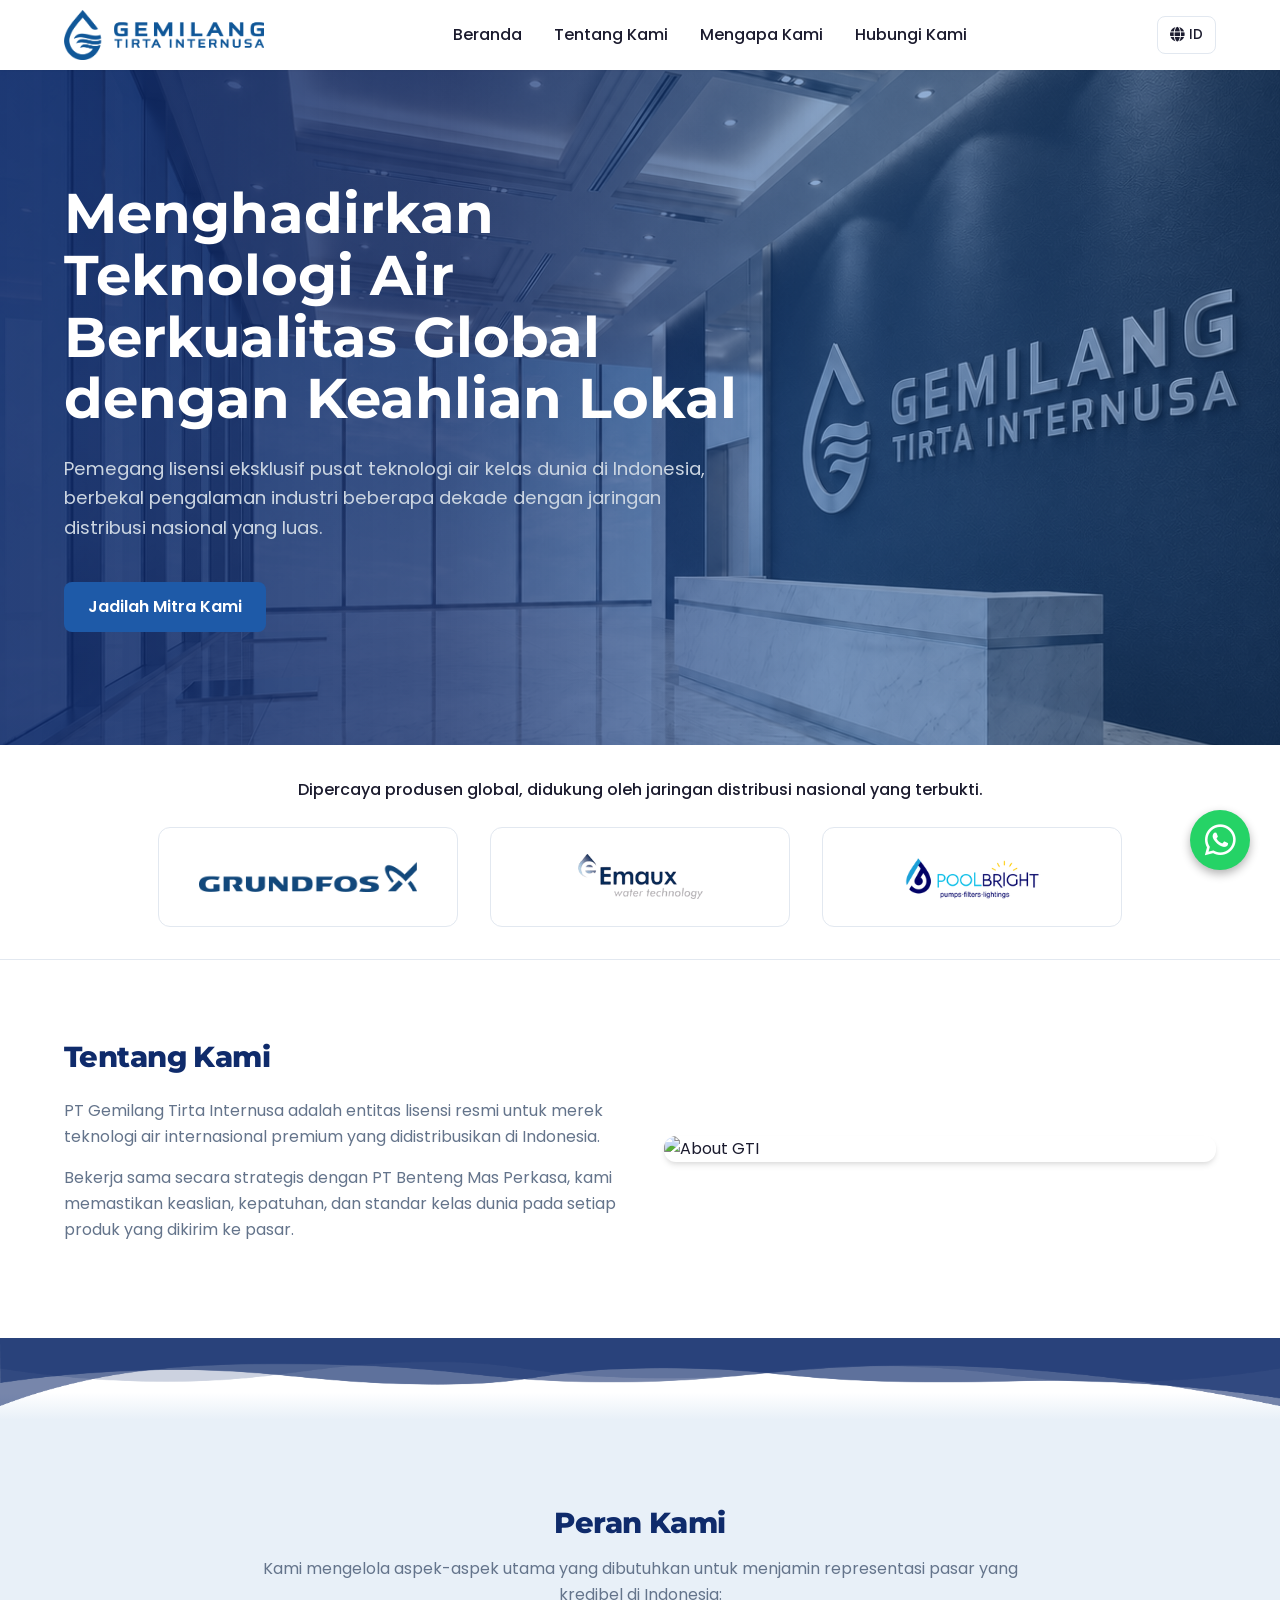
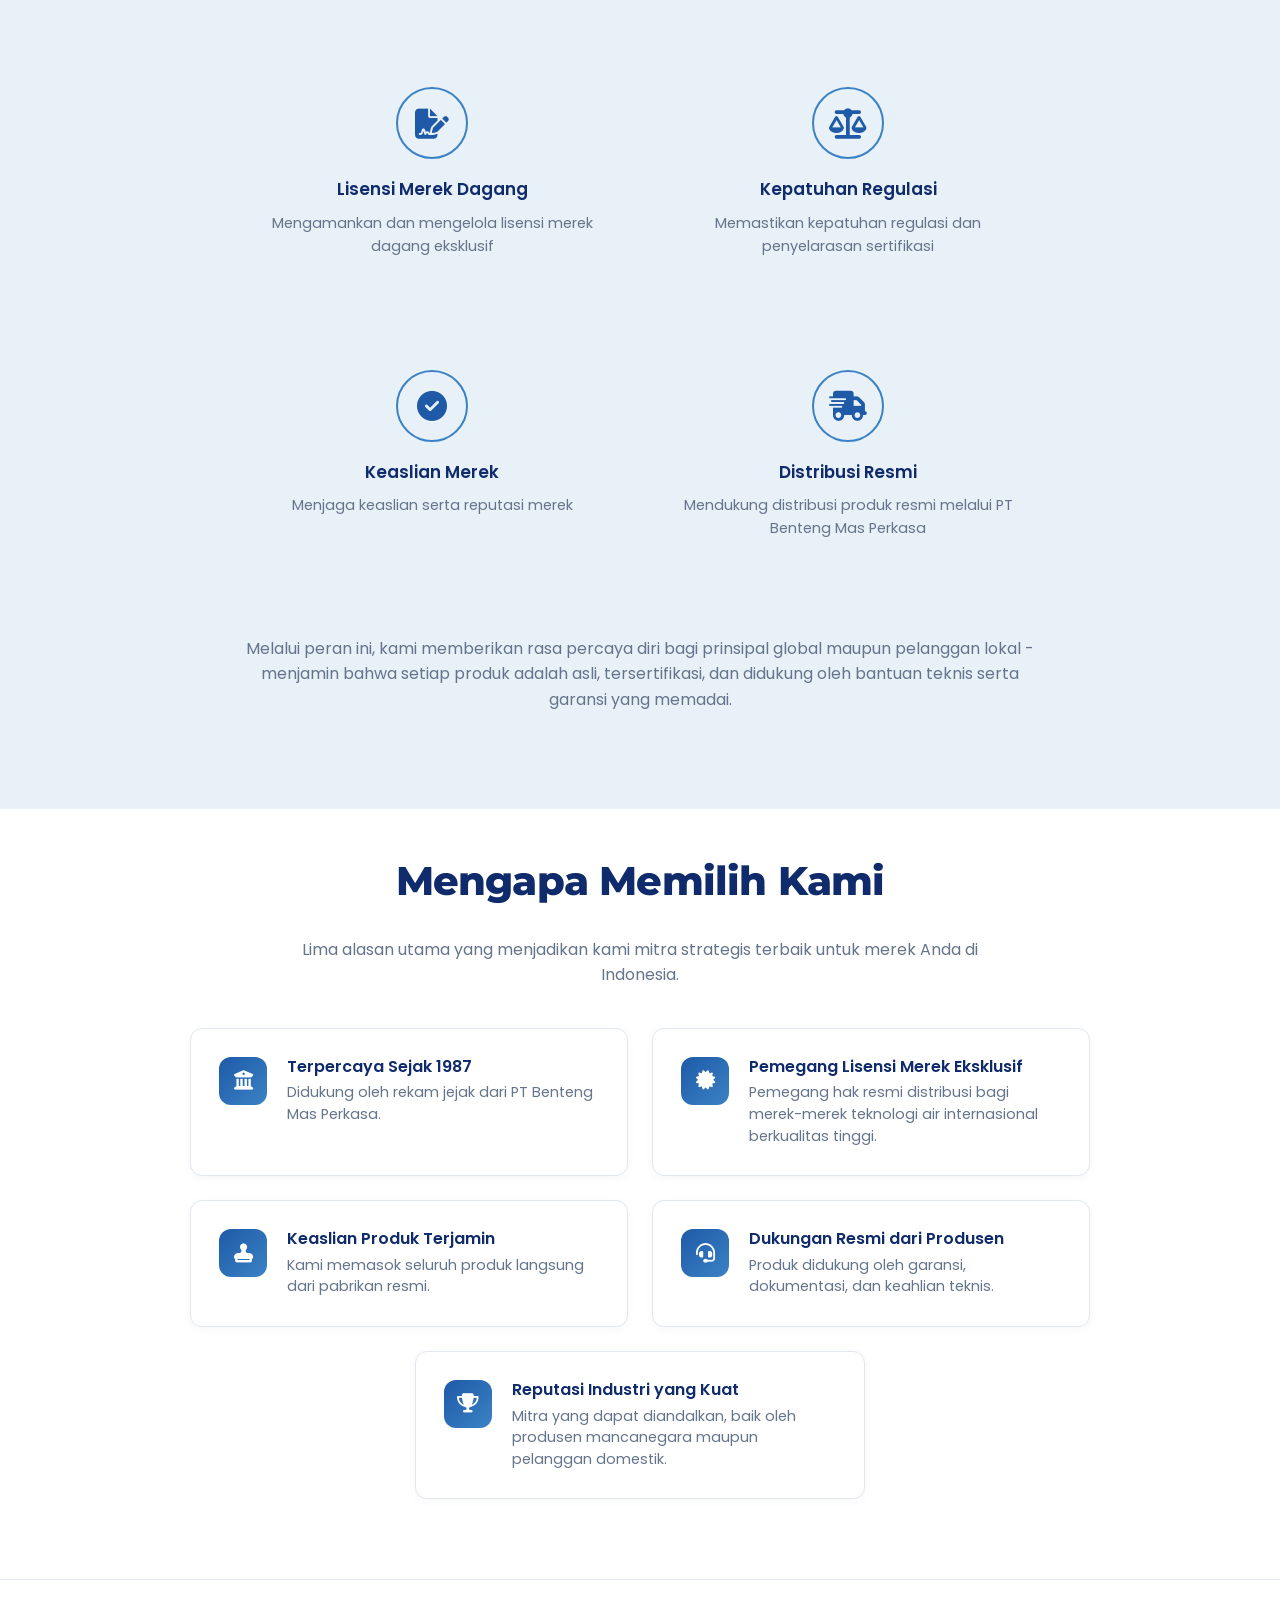
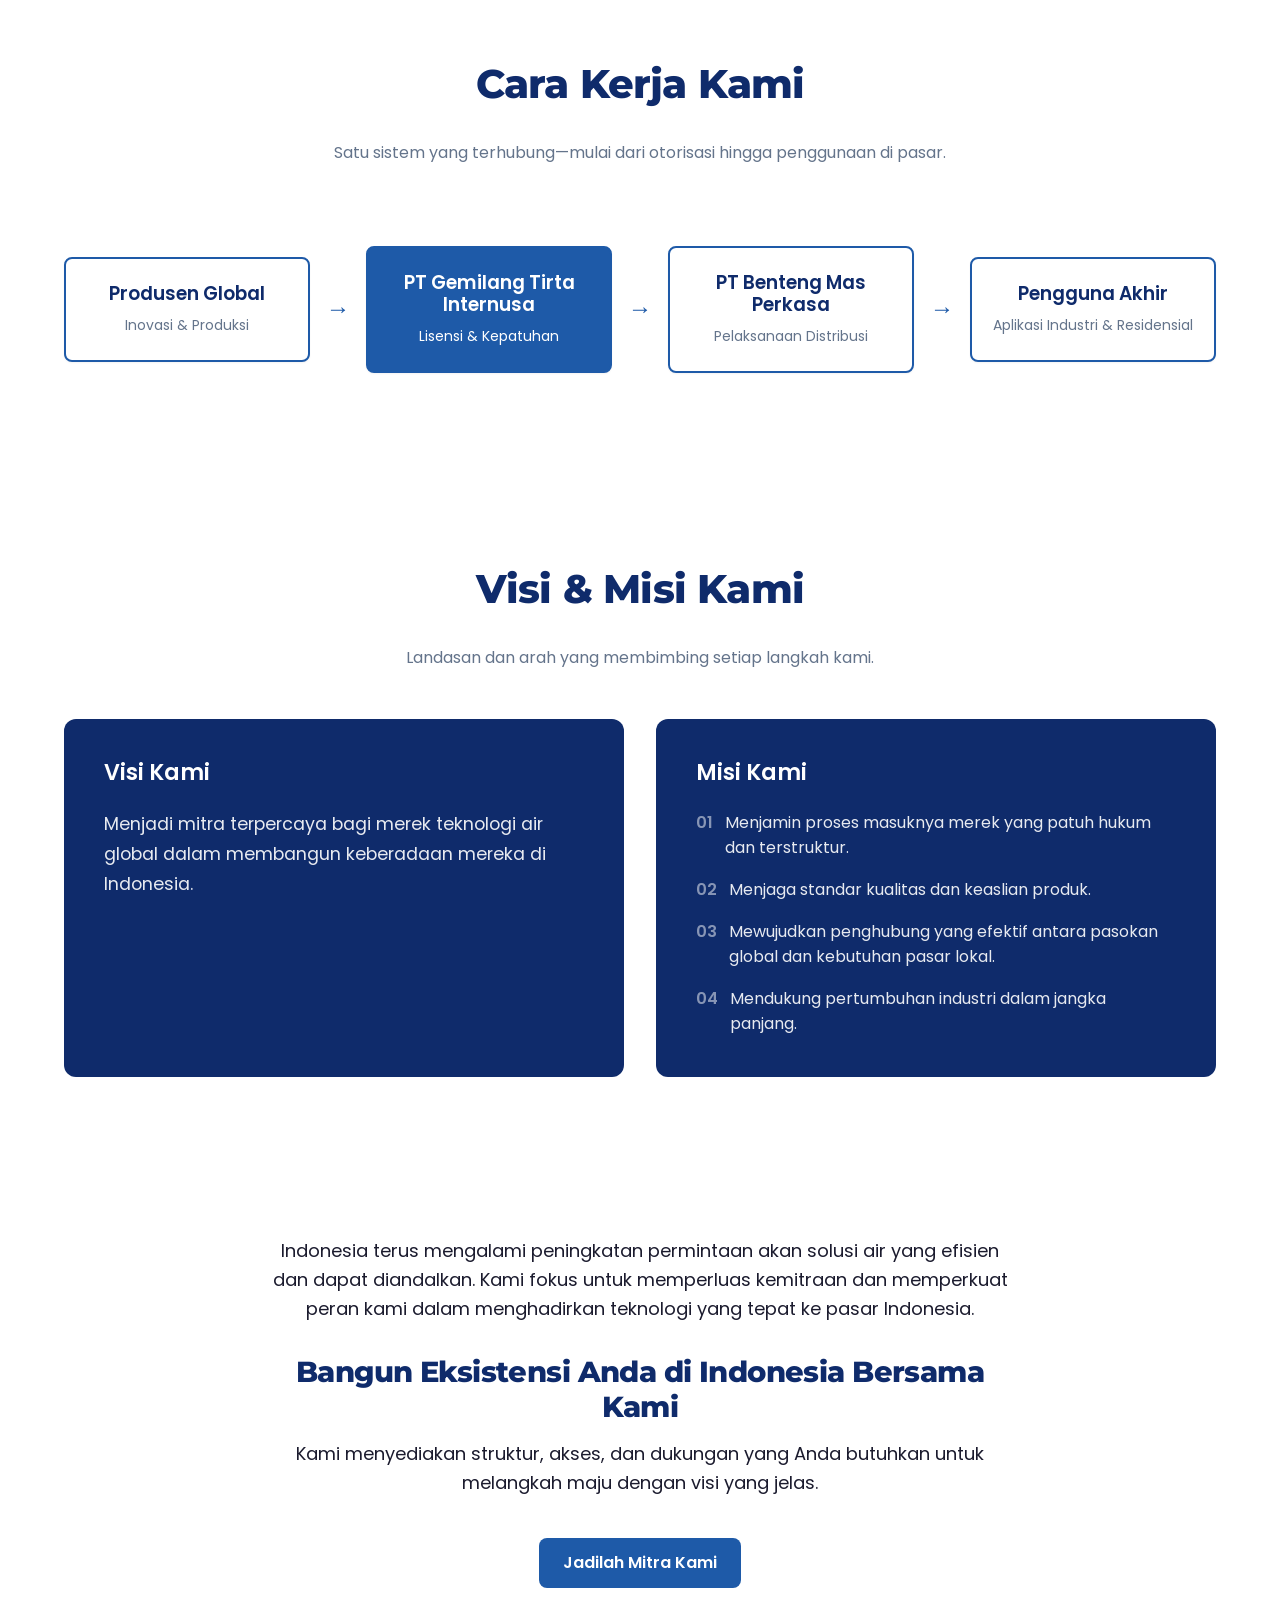
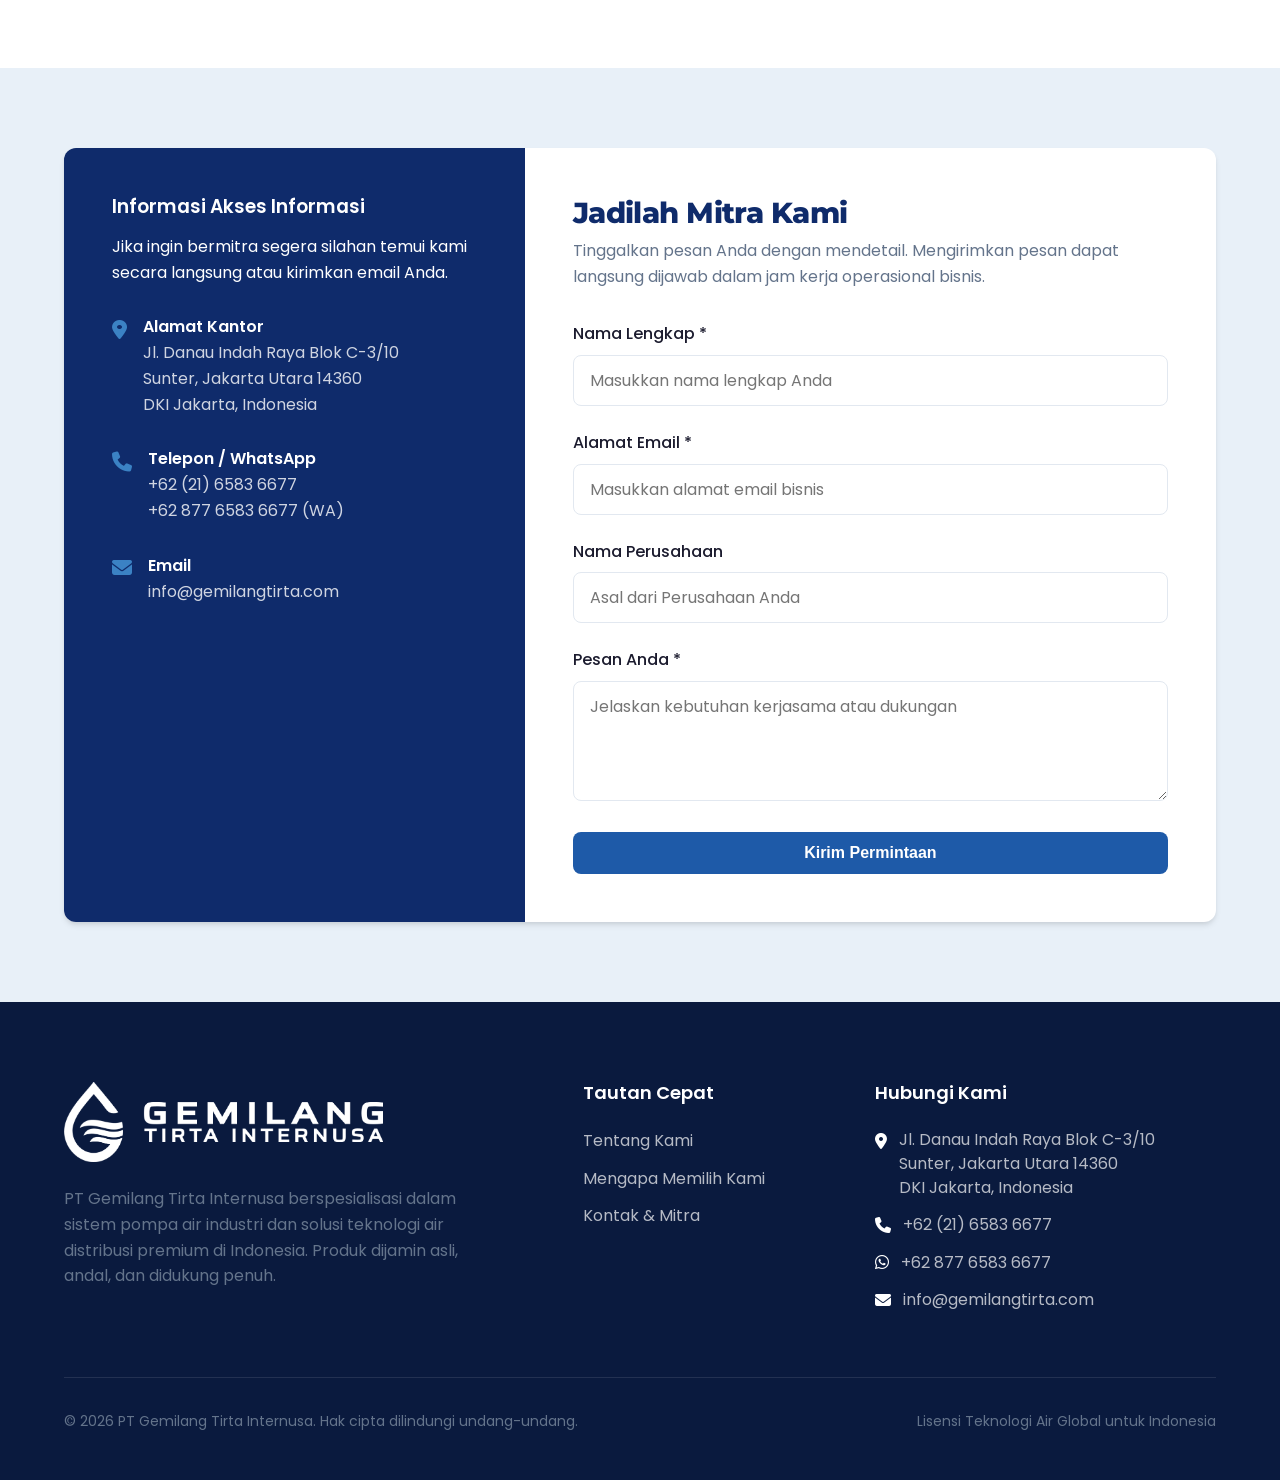
==== commit 4be9cd17: "fix: break hero headline into 3 lines and add max-width to prevent overlap with background logo" ====
--- a/index.html
+++ b/index.html
@@ -64,9 +64,8 @@
       <div class="slide" style="background-image: url('assets/benner/benner_GTI.png');">
         <div class="slide-overlay"></div>
         <div class="container slide-content">
-          <h1 class="hero-title" data-lang-id="Menghadirkan Teknologi Air Berkualitas Global dengan Keahlian Lokal"
-            data-lang-en="Bridging Global Water Technologies with Local Excellence">Menghadirkan Teknologi Air
-            Berkualitas Global dengan Keahlian Lokal</h1>
+          <h1 class="hero-title" data-lang-id="Menghadirkan Teknologi Air<br>Berkualitas Global<br>dengan Keahlian Lokal"
+            data-lang-en="Bridging Global Water<br>Technologies with<br>Local Excellence">Menghadirkan Teknologi Air<br>Berkualitas Global<br>dengan Keahlian Lokal</h1>
           <p class="hero-subtitle"
             data-lang-id="Pemegang lisensi eksklusif pusat teknologi air kelas dunia di Indonesia, berbekal pengalaman industri beberapa dekade dengan jaringan distribusi nasional yang luas."
             data-lang-en="Exclusive licensing gateway for world-class water solutions in Indonesia, backed by decades of industry experience and a trusted nationwide distribution network.">
@@ -409,7 +408,7 @@
       <div class="container fade-in">
         <div class="contact-wrapper">
           <div class="contact-info-panel">
-            <h3 data-lang-id="Informasi Akses Informasi" data-lang-en="Contact Information">Informasi Akses Informasi
+            <h3 data-lang-id="Informasi Akses Informasi" data-lang-en="Contact Information">Informasi Kontak
             </h3>
             <p data-lang-id="Jika ingin bermitra segera silahan temui kami secara langsung atau kirimkan email Anda."
               data-lang-en="If you want to partner right away, please see us in person or send us an email.">Jika ingin
@@ -568,4 +567,4 @@
   <script src="js/main.js"></script>
 </body>
 
-</html>+</html>
--- a/css/style.css
+++ b/css/style.css
@@ -370,11 +370,9 @@
 .slide-content {
   position: relative;
   z-index: 2;
-  max-width: 780px;
-  margin: 0;
-  margin-left: 5%;
+  max-width: var(--max-width);
   text-align: left;
-  padding: 0 2rem;
+  padding: 0 1.5rem;
 }
 
 .slide-content .hero-title {
@@ -382,6 +380,7 @@
   margin-bottom: 1.5rem;
   line-height: 1.1;
   color: #fff;
+  max-width: 680px;
 }
 
 .slide-content .hero-subtitle {
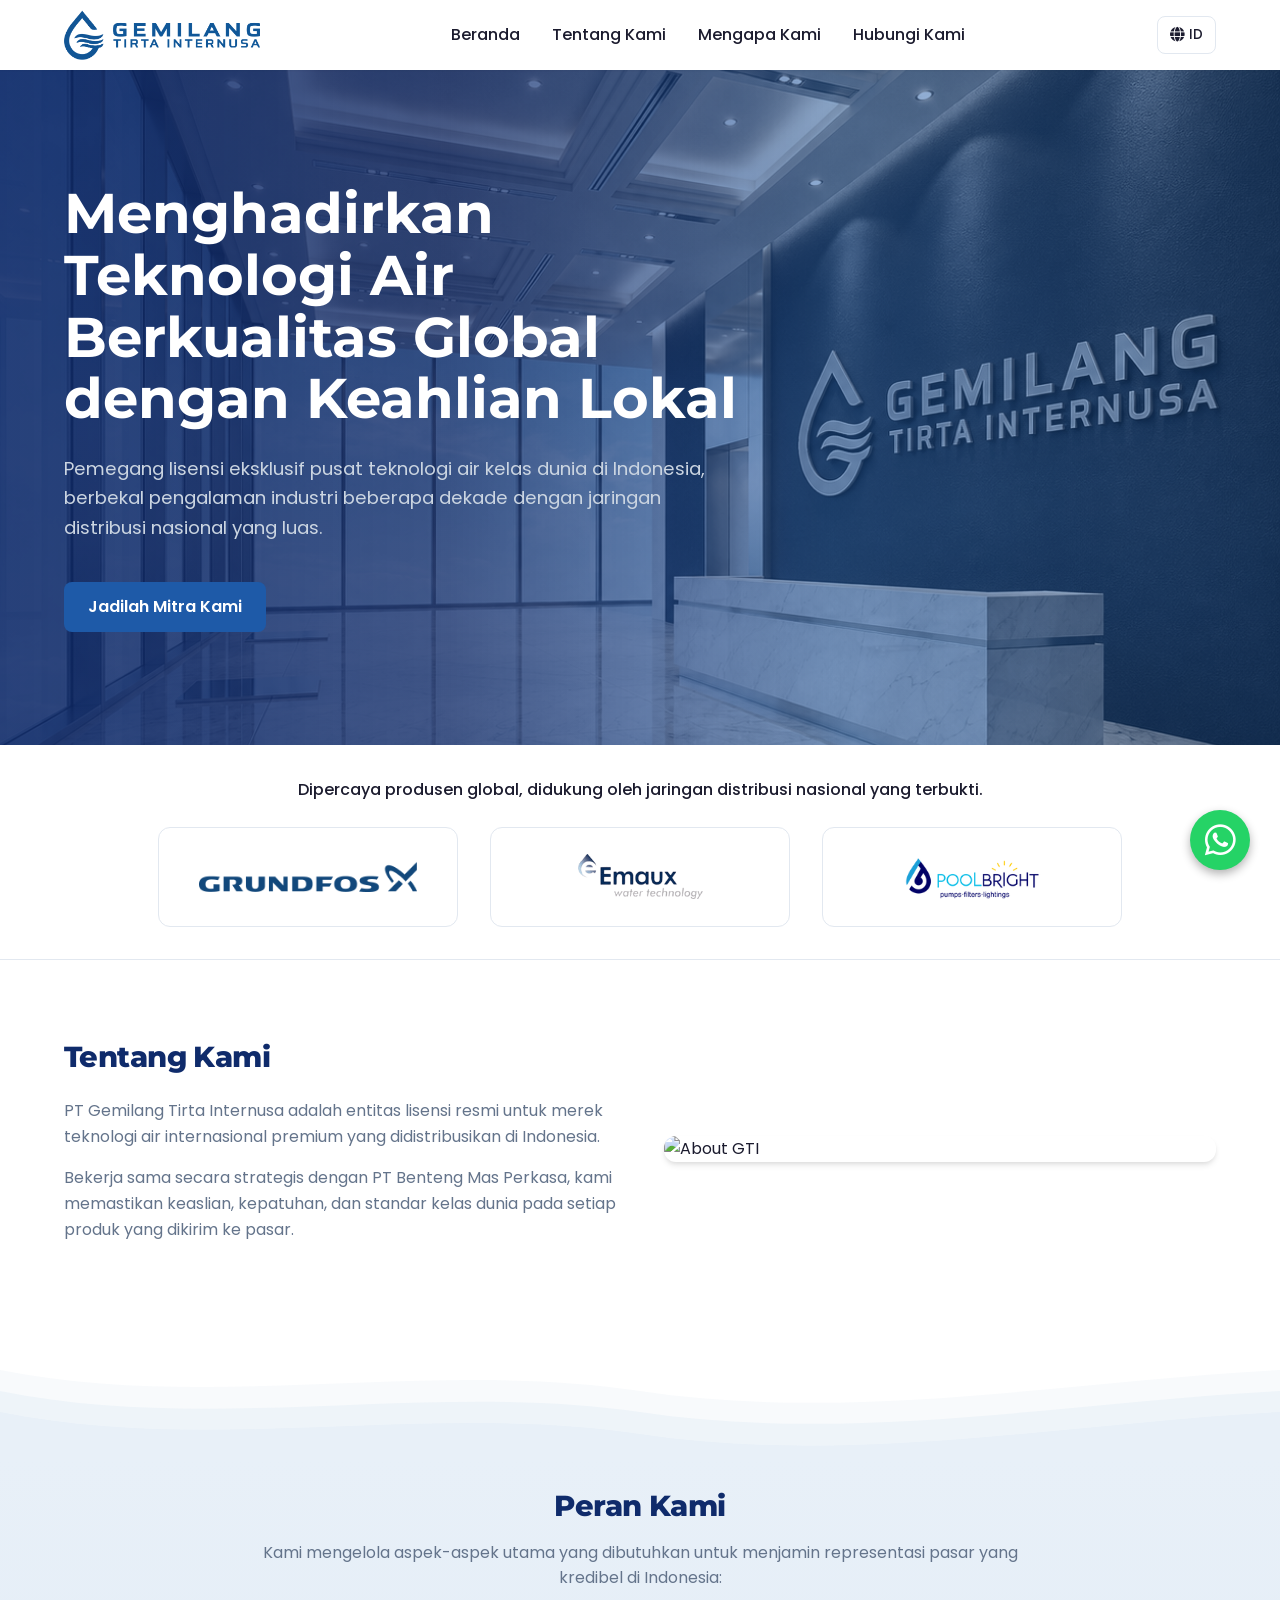
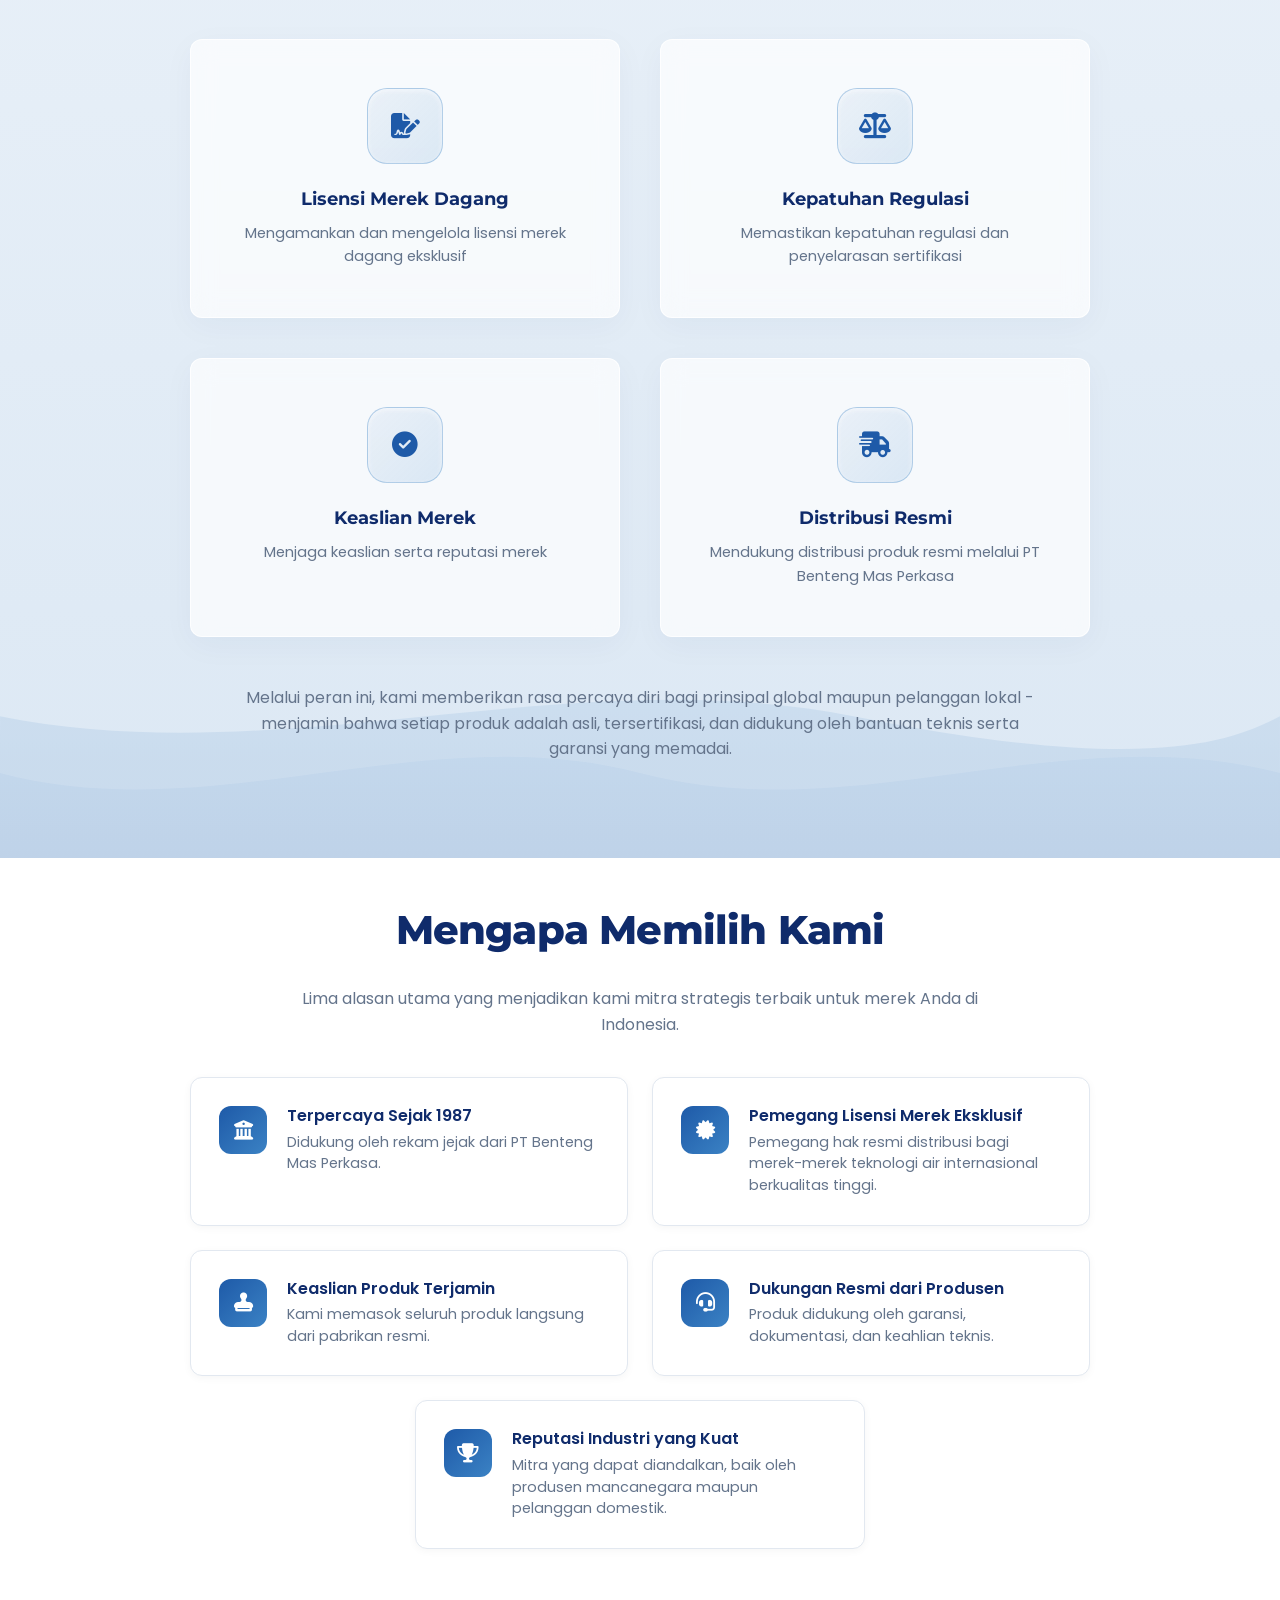
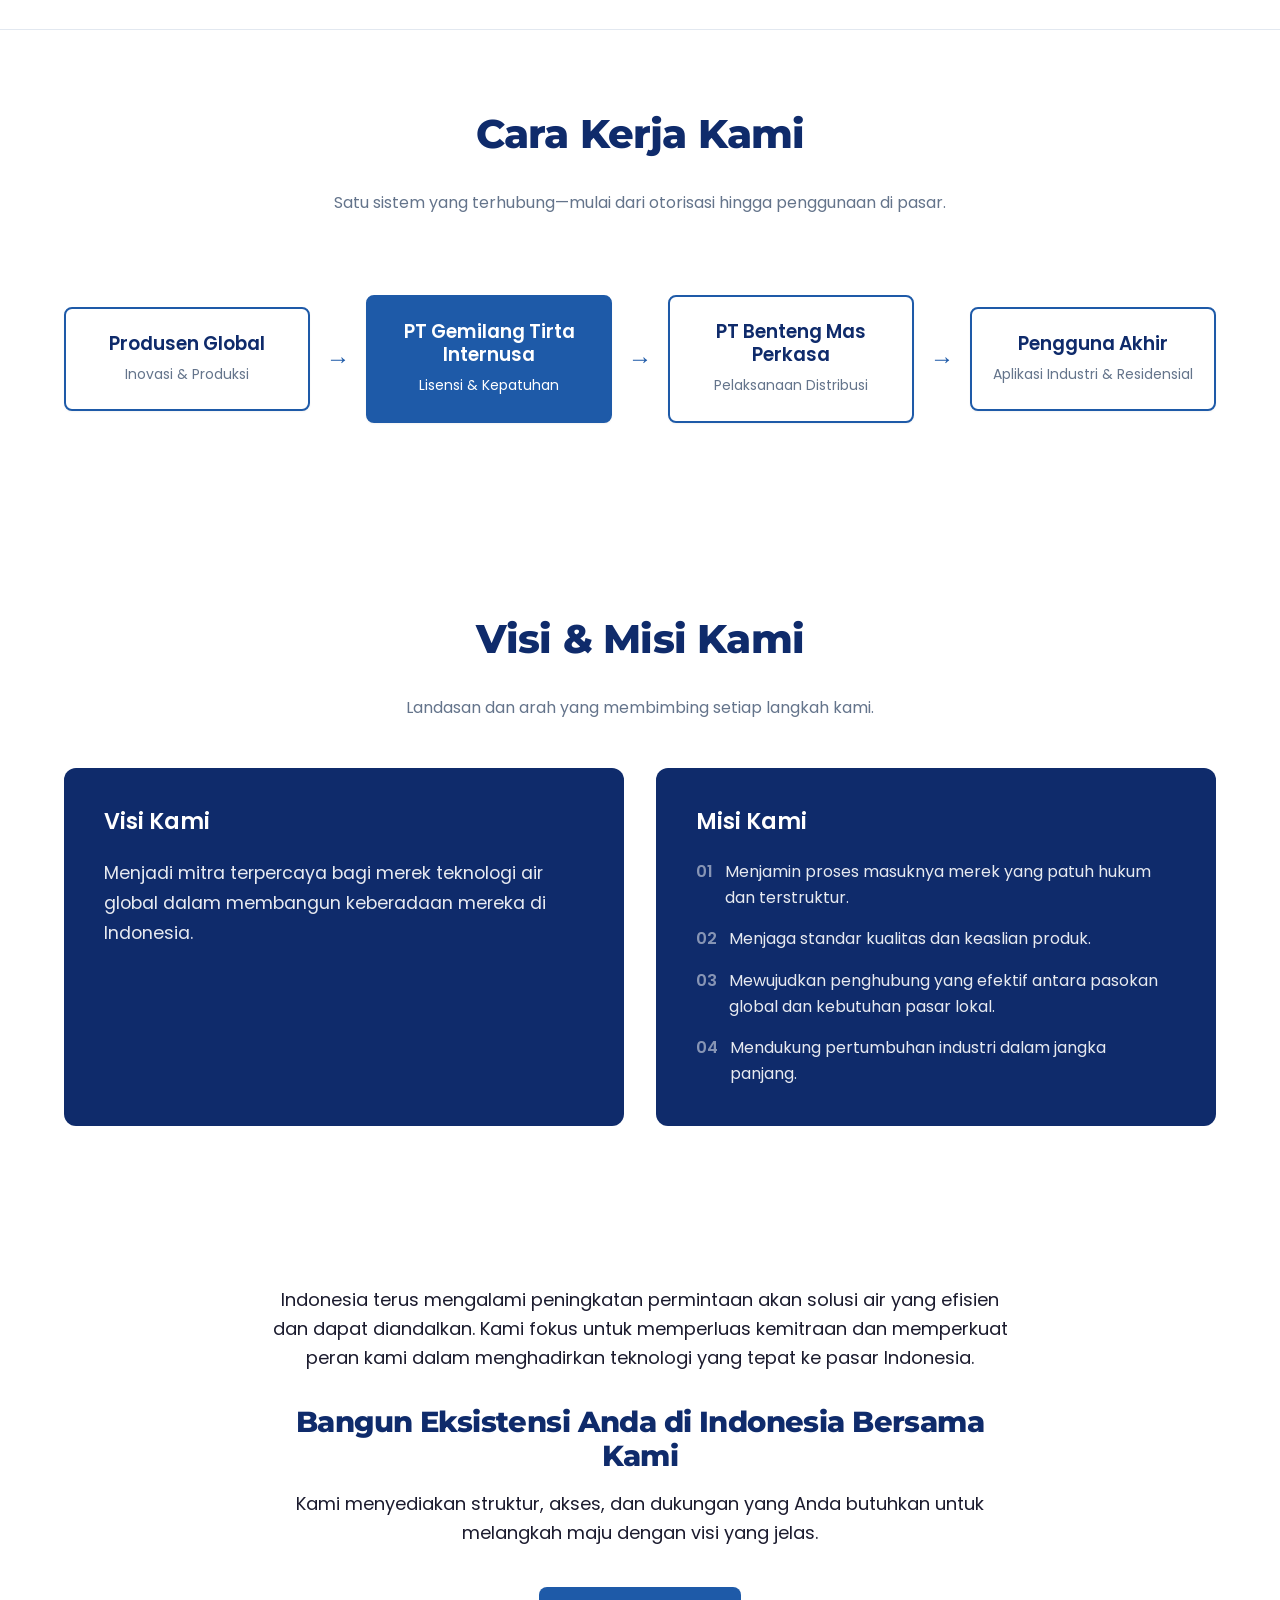
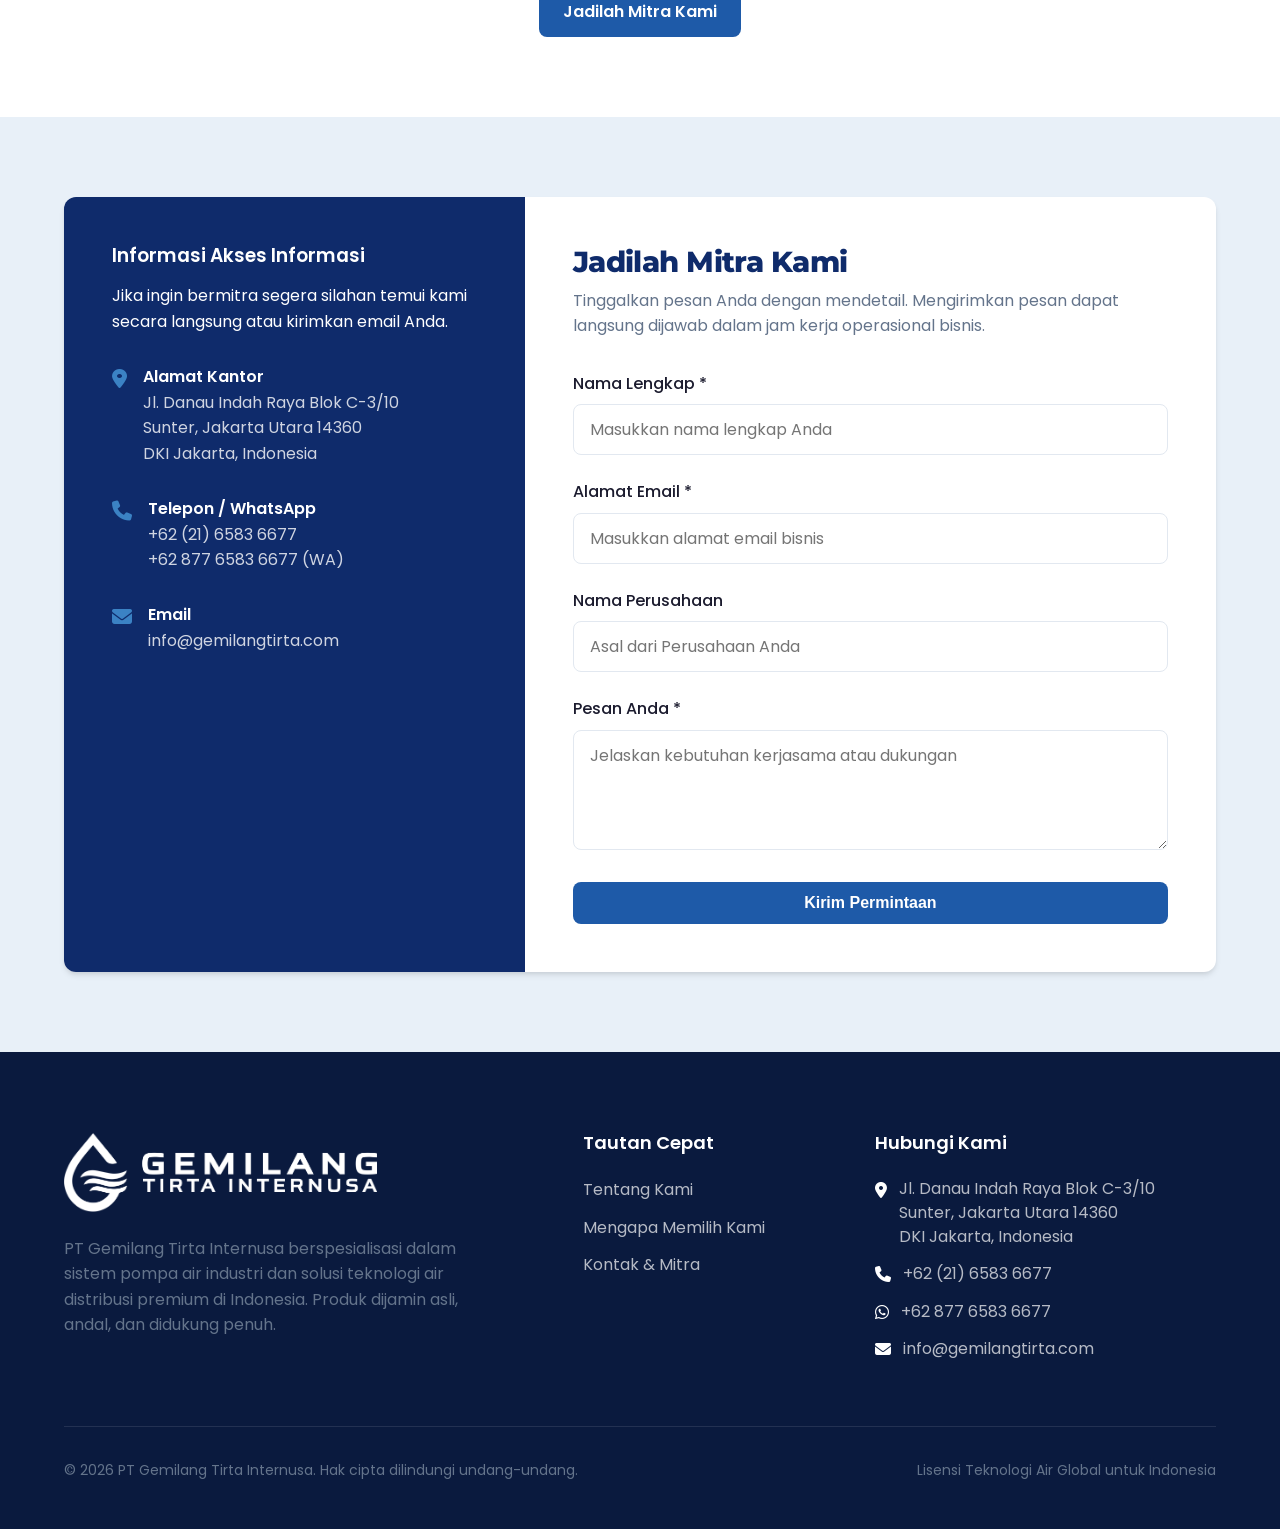
==== commit 6ac03be0: "feat: update banner, redesign Peran Kami cards, new logos, responsive mobile layout" ====
--- a/index.html
+++ b/index.html
@@ -27,7 +27,7 @@
   <header class="header">
     <div class="container nav-container">
       <a href="#home" class="logo-wrapper">
-        <img src="assets/images/GTI_FA.png" alt="GTI Logo">
+        <img src="assets/images/logo_GTI_New.png" alt="GTI Logo">
       </a>
 
       <nav class="nav-menu">
@@ -130,13 +130,31 @@
     </section>
 
     <!-- Wave Divider: Tentang Kami → Peran Kami -->
-  <div style="width: 100%; line-height: 0; background: linear-gradient(to bottom, #FFFFFF 0%, #FFFFFF 40%, #E8F0F8 60%, #E8F0F8 100%);">
-    <img src="assets/images/wave-branding.png" alt="" style="width: 100%; display: block; height: auto;">
+  <div class="wave-divider wave-divider-bottom" style="background: #FFFFFF;">
+    <svg xmlns="http://www.w3.org/2000/svg" viewBox="0 0 1440 120" preserveAspectRatio="none">
+      <path fill="#1E5AA8" fill-opacity="0.03" d="M0,32 C240,74 480,21 720,53 C960,85 1200,43 1440,32 L1440,120 L0,120 Z"></path>
+      <path fill="#3B82C4" fill-opacity="0.05" d="M0,53 C240,96 480,43 720,74 C960,106 1200,64 1440,53 L1440,120 L0,120 Z"></path>
+      <path fill="#E8F0F8" fill-opacity="1" d="M0,74 C240,117 480,64 720,96 C960,128 1200,85 1440,74 L1440,120 L0,120 Z"></path>
+    </svg>
   </div>
 
   <!-- Strategic Role -->
-  <section class="section" style="background-color: #E8F0F8; padding-top: 2rem;">
-      <div class="container fade-in">
+  <section class="section roles-section" style="background: linear-gradient(180deg, #E8F0F8 0%, #DCE8F4 100%); position: relative; overflow: hidden; padding-top: 2rem;">
+      <!-- Subtle Wave Accents in Background -->
+      <div class="bg-water-waves">
+        <svg xmlns="http://www.w3.org/2000/svg" viewBox="0 0 1440 320" style="position: absolute; bottom: 0; left: 0; width: 100%; height: auto; pointer-events: none; opacity: 0.35; z-index: 0;">
+          <path fill="url(#water-grad)" fill-opacity="0.3" d="M0,160 C320,224 640,96 960,160 C1280,224 1380,192 1440,160 L1440,320 L0,320 Z"></path>
+          <path fill="url(#water-grad)" fill-opacity="0.2" d="M0,224 C240,288 480,160 720,224 C960,288 1200,160 1440,224 L1440,320 L0,320 Z"></path>
+          <defs>
+            <linearGradient id="water-grad" x1="0%" y1="0%" x2="0%" y2="100%">
+              <stop offset="0%" stop-color="#3B82C4" />
+              <stop offset="100%" stop-color="#1E5AA8" />
+            </linearGradient>
+          </defs>
+        </svg>
+      </div>
+
+      <div class="container fade-in" style="position: relative; z-index: 1;">
         <div class="text-center" style="max-width: 800px; margin: 0 auto 3rem;">
           <h2 class="text-primary" data-lang-id="Peran Kami" data-lang-en="Our Role">Peran Kami</h2>
           <p data-lang-id="Kami mengelola aspek-aspek utama yang dibutuhkan untuk menjamin representasi pasar yang kredibel di Indonesia:"
@@ -146,27 +164,27 @@
 
         <div class="role-grid">
           <div class="role-card fade-in delay-1">
-            <div class="card-icon"><i class="fa-solid fa-file-signature fa-lg"></i></div>
+            <div class="card-icon"><i class="fa-solid fa-file-signature"></i></div>
             <h4 data-lang-id="Lisensi Merek Dagang" data-lang-en="Trademark Licensing">Lisensi Merek Dagang</h4>
             <p data-lang-id="Mengamankan dan mengelola lisensi merek dagang eksklusif"
               data-lang-en="Securing and managing exclusive trademark licenses">Mengamankan dan mengelola lisensi merek
               dagang eksklusif</p>
           </div>
           <div class="role-card fade-in delay-2">
-            <div class="card-icon"><i class="fa-solid fa-scale-balanced fa-lg"></i></div>
+            <div class="card-icon"><i class="fa-solid fa-scale-balanced"></i></div>
             <h4 data-lang-id="Kepatuhan Regulasi" data-lang-en="Regulatory Compliance">Kepatuhan Regulasi</h4>
             <p data-lang-id="Memastikan kepatuhan regulasi dan penyelarasan sertifikasi"
               data-lang-en="Ensuring regulatory compliance and certification">Memastikan kepatuhan regulasi dan
               penyelarasan sertifikasi</p>
           </div>
           <div class="role-card fade-in delay-3">
-            <div class="card-icon"><i class="fa-solid fa-circle-check fa-lg"></i></div>
+            <div class="card-icon"><i class="fa-solid fa-circle-check"></i></div>
             <h4 data-lang-id="Keaslian Merek" data-lang-en="Brand Authenticity">Keaslian Merek</h4>
             <p data-lang-id="Menjaga keaslian serta reputasi merek"
               data-lang-en="Safeguarding brand authenticity and reputation">Menjaga keaslian serta reputasi merek</p>
           </div>
           <div class="role-card fade-in delay-4">
-            <div class="card-icon"><i class="fa-solid fa-truck-fast fa-lg"></i></div>
+            <div class="card-icon"><i class="fa-solid fa-truck-fast"></i></div>
             <h4 data-lang-id="Distribusi Resmi" data-lang-en="Official Distribution">Distribusi Resmi</h4>
             <p data-lang-id="Mendukung distribusi produk resmi melalui PT Benteng Mas Perkasa"
               data-lang-en="Supporting official product distribution through PT Benteng Mas Perkasa">Mendukung
@@ -507,7 +525,7 @@
     <div class="container">
       <div class="footer-top fade-in">
         <div class="footer-info">
-          <img src="assets/images/GTI_FA_white.png" alt="GTI Logo" class="footer-logo">
+          <img src="assets/images/logo_GTI_New_white.png" alt="GTI Logo" class="footer-logo">
           <p class="footer-desc"
             data-lang-id="PT Gemilang Tirta Internusa berspesialisasi dalam sistem pompa air industri dan solusi teknologi air distribusi premium di Indonesia. Produk dijamin asli, andal, dan didukung penuh."
             data-lang-en="PT Gemilang Tirta Internusa specializes in water pump systems, industrial pumps, and advanced water technology distribution in Indonesia, ensuring every product is authentic and fully supported.">
--- a/css/style.css
+++ b/css/style.css
@@ -814,23 +814,55 @@
   .nav-menu.active { left: 0; }
   .mobile-toggle { display: block; }
   
-  .hero-title { font-size: 2.5rem; }
-  .slide-content .hero-title { font-size: 2.5rem; }
-  .hero-slider { height: 80vh; min-height: 450px; }
+  /* Hero — let text flow naturally on mobile */
+  .hero-title br { display: none; }
+  .hero-title { font-size: 2rem; }
+  .slide-content .hero-title { font-size: 2rem; max-width: 90%; }
+  .hero-slider { height: 60vh; min-height: 380px; }
+  .slide-content .hero-subtitle { font-size: 0.95rem; max-width: 95%; }
   .hero { padding: 6rem 0; }
+
+  /* Grids */
   .grid-2, .grid-3 { grid-template-columns: 1fr; }
+  .grid-4 { grid-template-columns: repeat(2, 1fr); }
+
+  /* Distributor cards — stay in a compact horizontal row */
+  .distributor-grid {
+    gap: 0.75rem;
+    justify-content: center;
+  }
+  .distributor-card {
+    min-width: unset;
+    max-width: unset;
+    flex: 0 1 auto;
+    height: 60px;
+    padding: 0.5rem 1rem;
+  }
+  .distributor-card img {
+    max-height: 30px;
+  }
+
+  /* Footer */
   .footer-top { grid-template-columns: 1fr; }
   .footer-bottom { flex-direction: column; gap: 1rem; text-align: center; }
 }
 
 @media (max-width: 480px) {
-  .hero-title { font-size: 2rem; }
-  .slide-content .hero-title { font-size: 2rem; }
-  .hero-slider { height: 85vh; min-height: 400px; }
-  .slide-content .hero-subtitle { font-size: 1rem; }
+  .hero-title { font-size: 1.7rem; }
+  .slide-content .hero-title { font-size: 1.7rem; }
+  .hero-slider { height: 55vh; min-height: 340px; }
+  .slide-content .hero-subtitle { font-size: 0.85rem; margin-bottom: 1.25rem; }
   .hero-cta { flex-direction: column; width: 100%; }
   .btn { width: 100%; }
-  .grid-4 { grid-template-columns: 1fr; }
+
+  /* Distributor cards — even more compact */
+  .distributor-card {
+    height: 50px;
+    padding: 0.4rem 0.75rem;
+  }
+  .distributor-card img {
+    max-height: 24px;
+  }
 }
 
 /* ==========================================================================
@@ -963,40 +995,78 @@
 }
 
 /* ==========================================================================
-   Role Grid - Peran Kami (2x2 layout for 4 items)
+   Role Grid - Peran Kami (2x2 layout with Glassmorphism)
    ========================================================================== */
 .role-grid {
   display: grid;
   grid-template-columns: repeat(2, 1fr);
-  gap: 2rem;
-  max-width: 800px;
+  gap: 2.5rem;
+  max-width: 900px;
   margin: 0 auto;
+  position: relative;
+  z-index: 1;
 }
 
 .role-card {
+  background: rgba(255, 255, 255, 0.7);
+  backdrop-filter: blur(12px);
+  -webkit-backdrop-filter: blur(12px);
+  border: 1px solid rgba(255, 255, 255, 0.8);
+  border-radius: var(--radius-lg);
+  padding: 3rem 2rem;
   text-align: center;
-  padding: 2rem 1.5rem;
+  position: relative;
+  overflow: hidden;
+  box-shadow: 0 8px 32px 0 rgba(15, 43, 107, 0.04);
+  transition: transform 0.3s ease, background-color 0.3s ease, border-color 0.3s ease, box-shadow 0.3s ease;
+  display: flex;
+  flex-direction: column;
+  align-items: center;
+}
+
+
+.role-card:hover {
+  transform: translateY(-2px);
+  background: rgba(255, 255, 255, 0.85);
+  border-color: rgba(30, 90, 168, 0.2);
+  box-shadow: 0 10px 24px 0 rgba(15, 43, 107, 0.06);
 }
 
 .role-card .card-icon {
-  margin: 0 auto 1.25rem;
-  width: 72px;
-  height: 72px;
-  font-size: 1.5rem;
+  margin: 0 auto 1.5rem;
+  width: 76px;
+  height: 76px;
+  background: linear-gradient(135deg, rgba(30, 90, 168, 0.06), rgba(59, 130, 196, 0.15));
+  border: 1px solid rgba(59, 130, 196, 0.3);
+  border-radius: 20px;
+  display: flex;
+  align-items: center;
+  justify-content: center;
+  color: var(--color-secondary);
+  font-size: 1.6rem;
+  transition: background 0.3s ease, border-color 0.3s ease;
+  box-shadow: inset 0 2px 5px rgba(255, 255, 255, 0.5);
+}
+
+.role-card:hover .card-icon {
+  background: linear-gradient(135deg, rgba(30, 90, 168, 0.1), rgba(59, 130, 196, 0.25));
+  color: var(--color-secondary);
 }
 
 .role-card h4 {
-  font-family: var(--font-main);
-  font-weight: 600;
-  font-size: 1.05rem;
+  font-family: var(--font-display);
+  font-weight: 700;
+  font-size: 1.15rem;
   color: var(--color-primary);
   margin-bottom: 0.75rem;
+  transition: color 0.3s ease;
 }
 
 .role-card p {
-  font-size: 0.9rem;
+  font-size: 0.92rem;
   color: var(--color-neutral);
   line-height: 1.6;
+  margin-bottom: 0;
 }
 
 @media (max-width: 768px) {
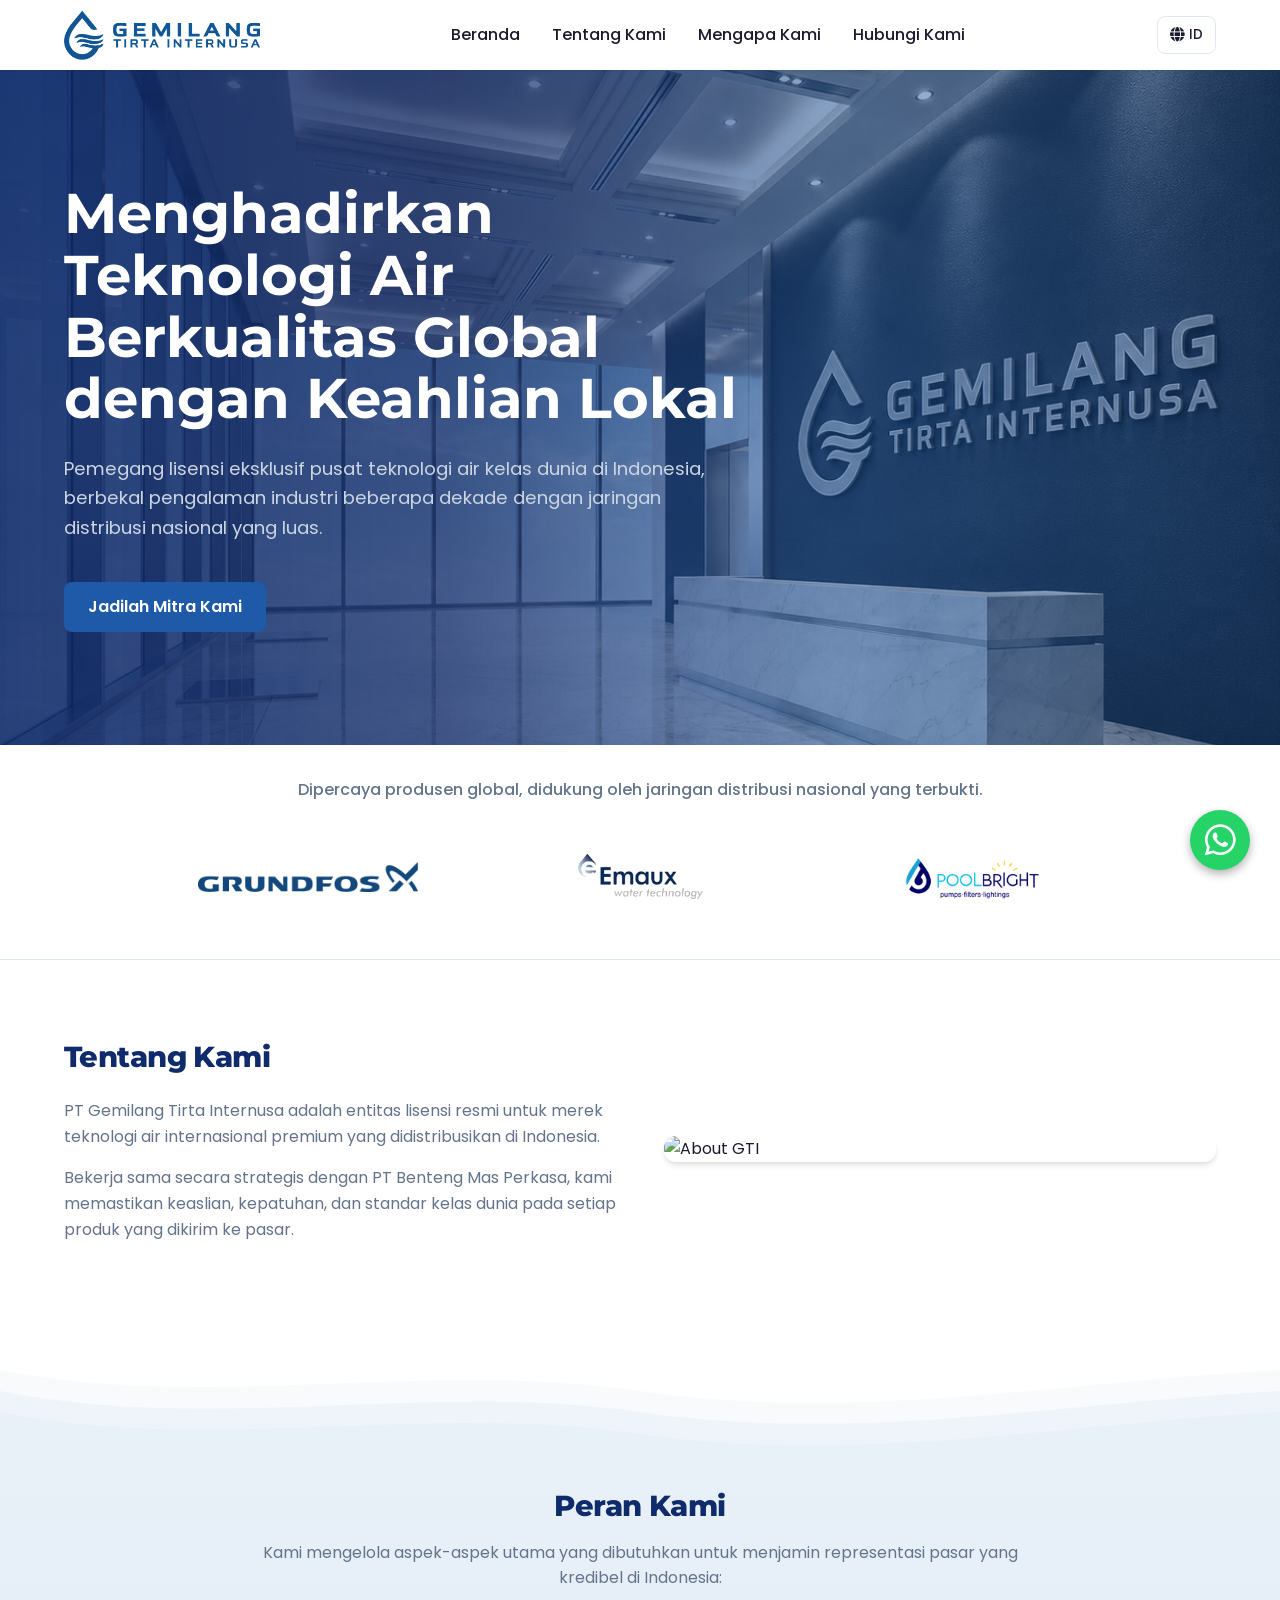
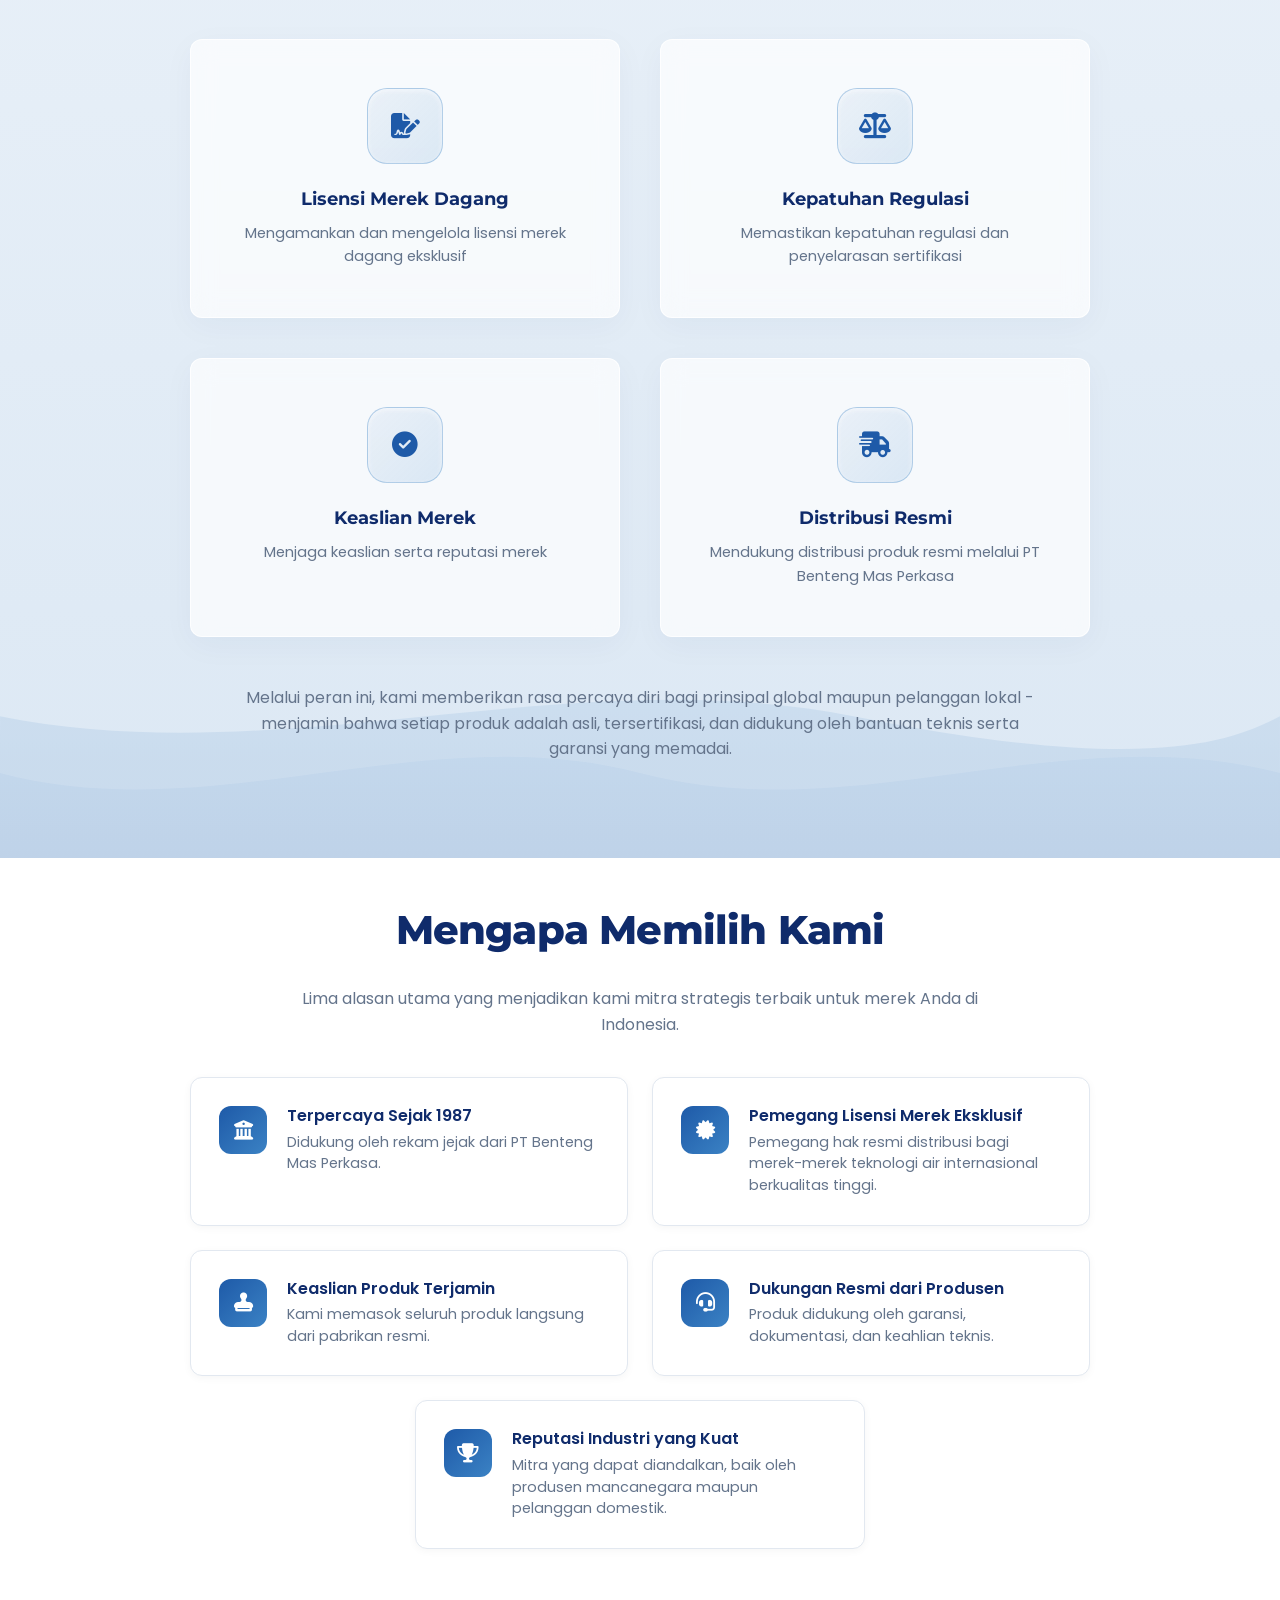
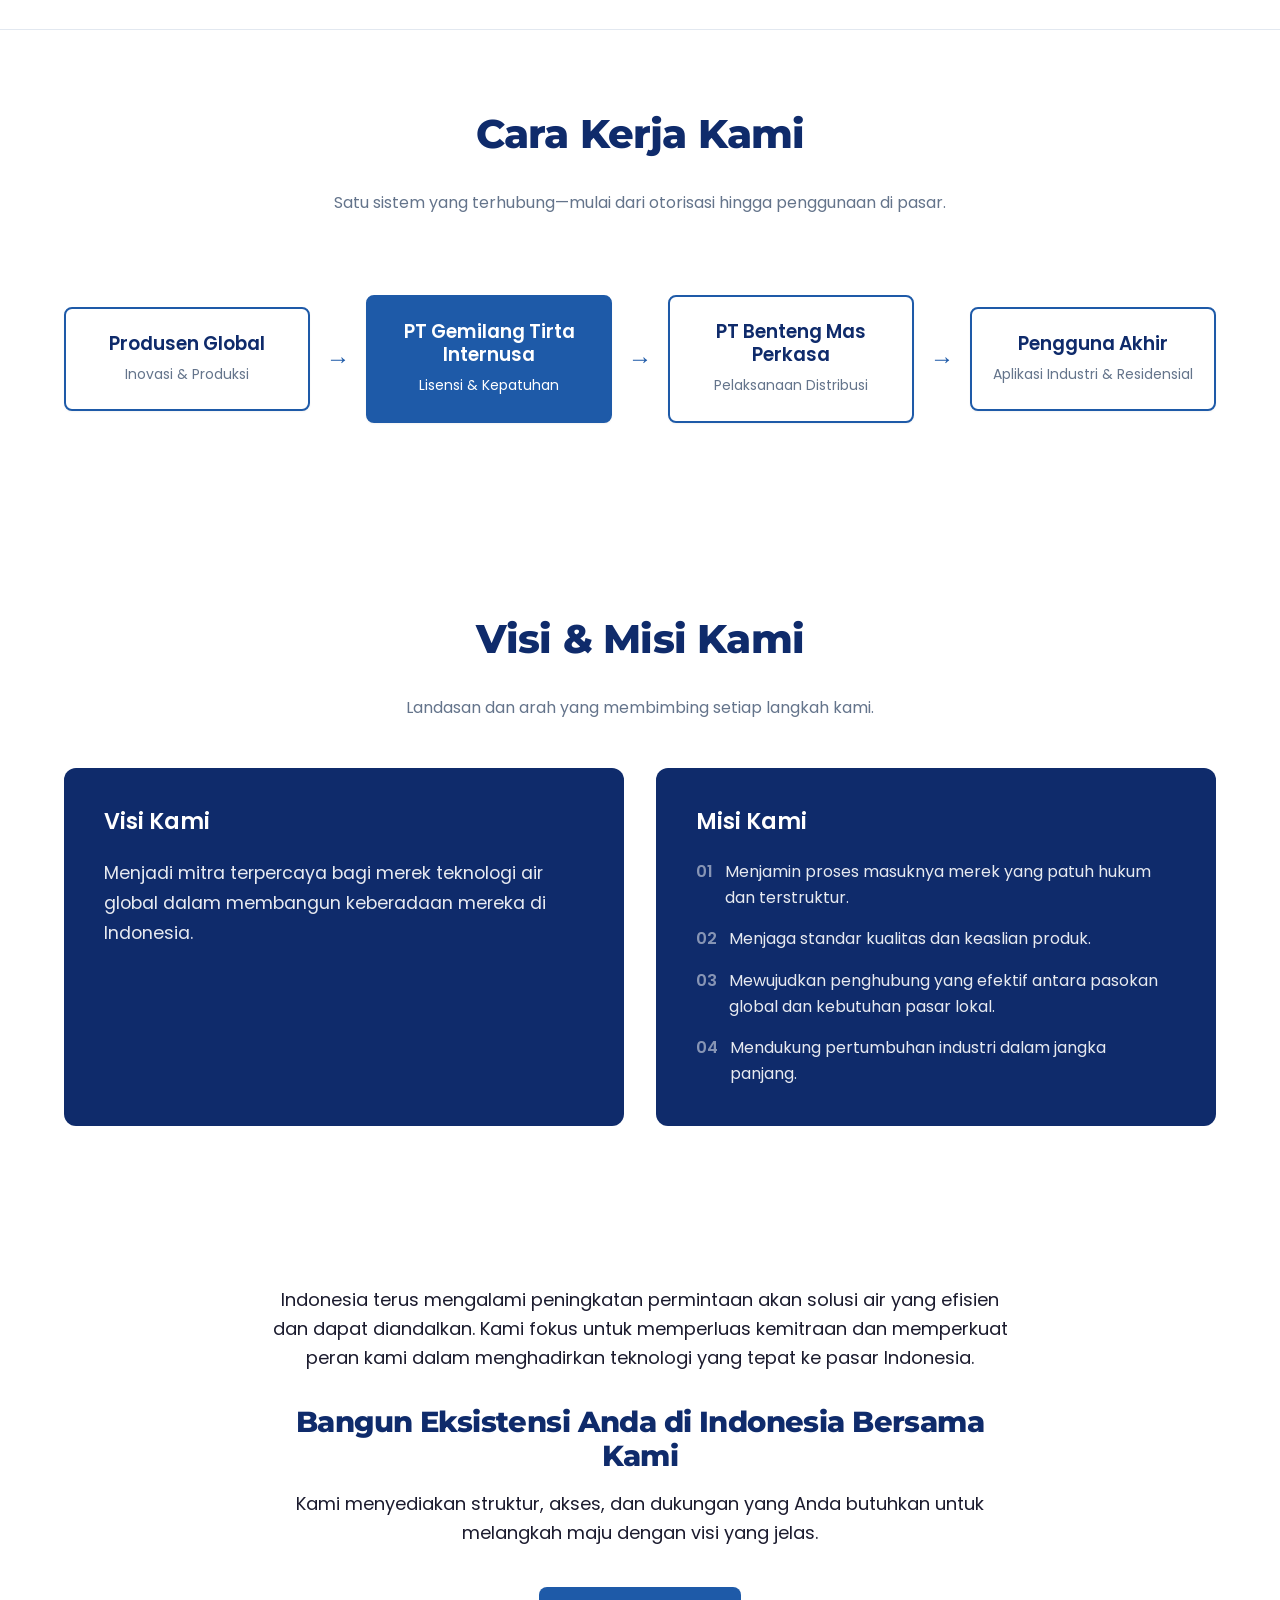
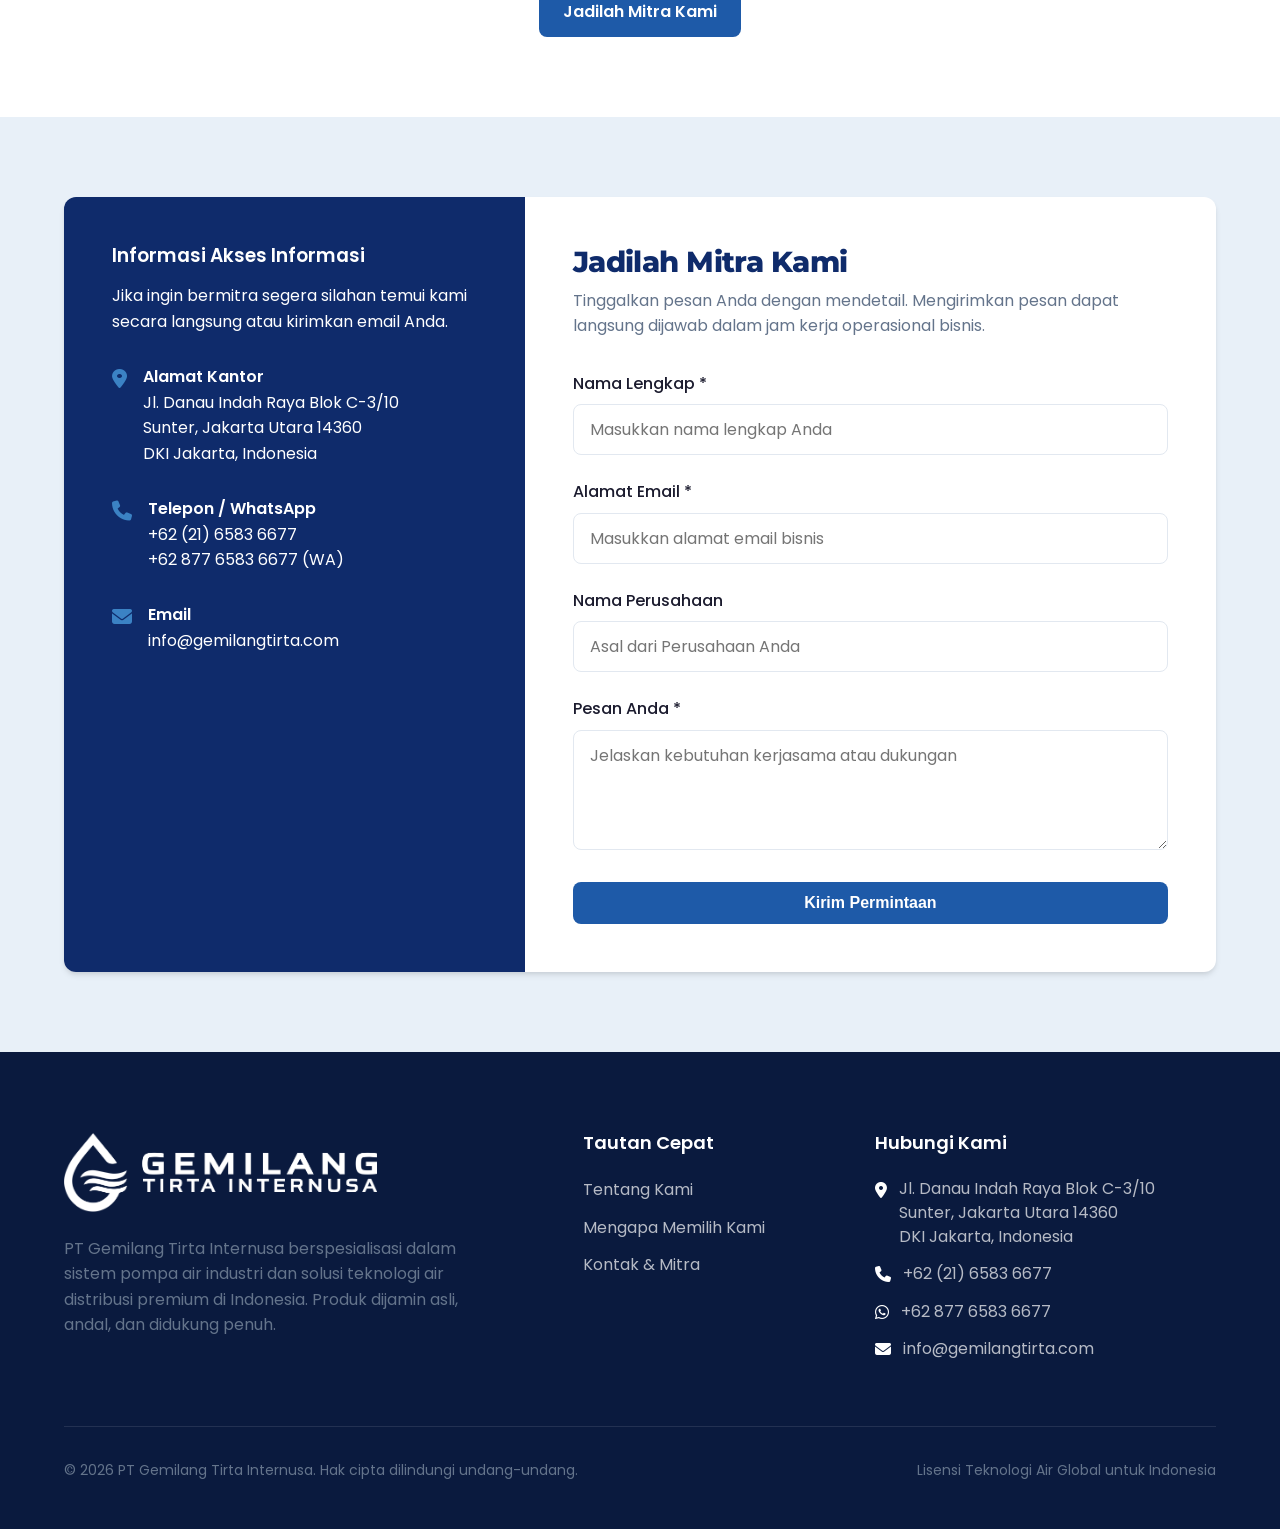
==== commit cd99f31a: "refactor: extract all inline styles to CSS classes" ====
--- a/index.html
+++ b/index.html
@@ -41,7 +41,7 @@
         <!-- Language Switcher -->
         <div class="lang-dropdown">
           <button class="lang-btn">
-            <i class="fa-solid fa-globe" style="font-size: 1.1em; color: currentColor;"></i>
+            <i class="fa-solid fa-globe"></i>
             <span id="current-lang">ID</span>
           </button>
           <div class="lang-menu">
@@ -51,7 +51,7 @@
         </div>
 
         <button class="mobile-toggle">
-          <i class="fa-solid fa-bars" style="font-size: 1.5em; color: currentColor;"></i>
+          <i class="fa-solid fa-bars"></i>
         </button>
       </div>
     </div>
@@ -71,7 +71,7 @@
             data-lang-en="Exclusive licensing gateway for world-class water solutions in Indonesia, backed by decades of industry experience and a trusted nationwide distribution network.">
             Pemegang lisensi eksklusif pusat teknologi air kelas dunia di Indonesia, berbekal pengalaman industri
             beberapa dekade dengan jaringan distribusi nasional yang luas.</p>
-          <div class="hero-cta" style="justify-content: flex-start;">
+          <div class="hero-cta hero-cta--start">
             <a href="https://wa.me/6287765836677" class="btn btn-primary" target="_blank" rel="noopener noreferrer"
               data-lang-id="Jadilah Mitra Kami" data-lang-en="Become Our Partner">Jadilah Mitra Kami</a>
           </div>
@@ -81,21 +81,20 @@
   </section>
 
   <!-- Trust Bar -->
-  <section class="section"
-    style="padding: 2rem 0; border-bottom: 1px solid #E2E8F0; background-color: var(--color-white);">
+  <section class="section trust-bar">
     <div class="container text-center fade-in">
-      <p style="font-weight: 500; color: var(--color-text-light); margin-bottom: 1.5rem;"
+      <p class="trust-bar-text"
         data-lang-id="Dipercaya produsen global, didukung oleh jaringan distribusi nasional yang terbukti."
         data-lang-en="Trusted by global manufacturers, supported by a proven nationwide distribution network.">Dipercaya
         produsen global, didukung oleh jaringan distribusi nasional yang terbukti.</p>
       <div class="distributor-grid">
-        <div class="distributor-card" style="background-color: #FFFFFF; border: 1px solid #E2E8F0;">
+        <div class="distributor-card">
           <img src="assets/Logo distributor/grundfos.png" alt="Grundfos">
         </div>
-        <div class="distributor-card" style="background-color: #FFFFFF; border: 1px solid #E2E8F0;">
+        <div class="distributor-card">
           <img src="assets/Logo distributor/emaux.png" alt="Emaux Water Technology">
         </div>
-        <div class="distributor-card" style="background-color: #FFFFFF; border: 1px solid #E2E8F0;">
+        <div class="distributor-card">
           <img src="assets/Logo distributor/pool-bright.png" alt="PoolBright">
         </div>
       </div>
@@ -110,7 +109,7 @@
       <div class="container fade-in">
         <div class="grid-2">
           <div>
-            <h2 class="text-primary" style="margin-bottom: 1.5rem;" data-lang-id="Tentang Kami" data-lang-en="About Us">
+            <h2 class="text-primary about-title" data-lang-id="Tentang Kami" data-lang-en="About Us">
               Tentang Kami</h2>
             <p data-lang-id="PT Gemilang Tirta Internusa adalah entitas lisensi resmi untuk merek teknologi air internasional premium yang didistribusikan di Indonesia."
               data-lang-en="PT Gemilang Tirta Internusa is the official licensing entity for premium international water technology brands distributed in Indonesia.">
@@ -122,15 +121,14 @@
               standar kelas dunia pada setiap produk yang dikirim ke pasar.</p>
           </div>
           <div>
-            <img src="https://placehold.co/600x400/png" alt="About GTI"
-              style="width: 100%; border-radius: var(--radius-lg); box-shadow: var(--shadow-md);">
+            <img src="https://placehold.co/600x400/png" alt="About GTI" class="about-image">
           </div>
         </div>
       </div>
     </section>
 
     <!-- Wave Divider: Tentang Kami → Peran Kami -->
-  <div class="wave-divider wave-divider-bottom" style="background: #FFFFFF;">
+  <div class="wave-divider wave-divider-bottom wave-divider--white">
     <svg xmlns="http://www.w3.org/2000/svg" viewBox="0 0 1440 120" preserveAspectRatio="none">
       <path fill="#1E5AA8" fill-opacity="0.03" d="M0,32 C240,74 480,21 720,53 C960,85 1200,43 1440,32 L1440,120 L0,120 Z"></path>
       <path fill="#3B82C4" fill-opacity="0.05" d="M0,53 C240,96 480,43 720,74 C960,106 1200,64 1440,53 L1440,120 L0,120 Z"></path>
@@ -139,10 +137,10 @@
   </div>
 
   <!-- Strategic Role -->
-  <section class="section roles-section" style="background: linear-gradient(180deg, #E8F0F8 0%, #DCE8F4 100%); position: relative; overflow: hidden; padding-top: 2rem;">
+  <section class="section roles-section">
       <!-- Subtle Wave Accents in Background -->
       <div class="bg-water-waves">
-        <svg xmlns="http://www.w3.org/2000/svg" viewBox="0 0 1440 320" style="position: absolute; bottom: 0; left: 0; width: 100%; height: auto; pointer-events: none; opacity: 0.35; z-index: 0;">
+        <svg xmlns="http://www.w3.org/2000/svg" viewBox="0 0 1440 320" class="bg-water-waves-svg">
           <path fill="url(#water-grad)" fill-opacity="0.3" d="M0,160 C320,224 640,96 960,160 C1280,224 1380,192 1440,160 L1440,320 L0,320 Z"></path>
           <path fill="url(#water-grad)" fill-opacity="0.2" d="M0,224 C240,288 480,160 720,224 C960,288 1200,160 1440,224 L1440,320 L0,320 Z"></path>
           <defs>
@@ -154,8 +152,8 @@
         </svg>
       </div>
 
-      <div class="container fade-in" style="position: relative; z-index: 1;">
-        <div class="text-center" style="max-width: 800px; margin: 0 auto 3rem;">
+      <div class="container fade-in roles-content">
+        <div class="text-center section-header">
           <h2 class="text-primary" data-lang-id="Peran Kami" data-lang-en="Our Role">Peran Kami</h2>
           <p data-lang-id="Kami mengelola aspek-aspek utama yang dibutuhkan untuk menjamin representasi pasar yang kredibel di Indonesia:"
             data-lang-en="We manage the key elements required for a proper market presence in Indonesia:">Kami mengelola
@@ -192,7 +190,7 @@
           </div>
         </div>
 
-        <p class="text-center" style="margin-top: 3rem; max-width: 800px; margin-left: auto; margin-right: auto;"
+        <p class="text-center roles-summary"
           data-lang-id="Melalui peran ini, kami memberikan rasa percaya diri bagi prinsipal global maupun pelanggan lokal - menjamin bahwa setiap produk adalah asli, tersertifikasi, dan didukung oleh bantuan teknis serta garansi yang memadai."
           data-lang-en="Through this role, we provide confidence to both global principals and local customers - ensuring that every product is genuine, certified, and backed by proper technical and warranty support.">
           Melalui peran ini, kami memberikan rasa percaya diri bagi prinsipal global maupun pelanggan lokal - menjamin
@@ -205,11 +203,11 @@
 
   <div id="why-us">
     <!-- 5 Advantages -->
-    <section class="section" style="padding-top: 3rem;">
+    <section class="section section--compact">
       <div class="container fade-in">
         <h2 class="section-title" data-lang-id="Mengapa Memilih Kami" data-lang-en="Why Work With Us">Mengapa Memilih
           Kami</h2>
-        <p class="text-center" style="max-width: 700px; margin: -1rem auto 2.5rem;"
+        <p class="text-center section-subtitle"
           data-lang-id="Lima alasan utama yang menjadikan kami mitra strategis terbaik untuk merek Anda di Indonesia."
           data-lang-en="Five key reasons that make us the best strategic partner for your brand in Indonesia.">Lima
           alasan utama yang menjadikan kami mitra strategis terbaik untuk merek Anda di Indonesia.</p>
@@ -288,15 +286,15 @@
   </div>
 
   <!-- Divider: Mengapa → Cara Kerja -->
-  <div style="width: 100%;">
-    <hr style="border: none; border-top: 1px solid #E2E8F0; margin: 0;">
+  <div class="section-divider">
+    <hr>
   </div>
 
   <!-- Ecosystem Flow -->
   <section class="section">
     <div class="container fade-in">
       <h2 class="section-title" data-lang-id="Cara Kerja Kami" data-lang-en="How It Works">Cara Kerja Kami</h2>
-      <p class="text-center" style="max-width: 700px; margin: -1rem auto 3rem;"
+      <p class="text-center section-subtitle section-subtitle--wide"
         data-lang-id="Satu sistem yang terhubung—mulai dari otorisasi hingga penggunaan di pasar."
         data-lang-en="A single, connected system—from authorization to market use.">Satu sistem yang terhubung mulai
         dari otorisasi hingga penggunaan di pasar.</p>
@@ -339,51 +337,49 @@
     <div class="container fade-in">
       <h2 class="section-title" data-lang-id="Visi & Misi Kami" data-lang-en="Our Vision & Mission">Visi & Misi Kami
       </h2>
-      <p class="text-center" style="max-width: 700px; margin: -1rem auto 3rem;"
+      <p class="text-center section-subtitle section-subtitle--wide"
         data-lang-id="Landasan dan arah yang membimbing setiap langkah kami."
         data-lang-en="The foundation and direction that guides every step we take.">Landasan dan arah yang membimbing
         setiap langkah kami.</p>
 
-      <div class="grid-2" style="align-items: stretch; gap: 2rem;">
+      <div class="grid-2 grid-2--stretch">
         <!-- Visi Card -->
-        <div
-          style="background-color: var(--color-primary); color: var(--color-white); padding: 2.5rem; border-radius: var(--radius-lg); display: flex; flex-direction: column;">
-          <h3 class="text-white" style="margin-bottom: 1.5rem; font-size: 1.4rem;" data-lang-id="Visi Kami"
+        <div class="visi-card">
+          <h3 class="text-white visi-card-title" data-lang-id="Visi Kami"
             data-lang-en="Our Vision">Visi Kami</h3>
-          <p style="font-size: 1.1rem; font-weight: 400; color: rgba(255,255,255,0.9); margin-bottom: 0; line-height: 1.7; flex: 1;"
+          <p class="visi-card-text"
             data-lang-id="Menjadi mitra terpercaya bagi merek teknologi air global dalam membangun keberadaan mereka di Indonesia."
             data-lang-en="To be a trusted partner for global water technology brands establishing presence in Indonesia.">
             Menjadi mitra terpercaya bagi merek teknologi air global dalam membangun keberadaan mereka di Indonesia.</p>
         </div>
         <!-- Misi Card -->
-        <div
-          style="background-color: var(--color-primary); color: var(--color-white); padding: 2.5rem; border-radius: var(--radius-lg); display: flex; flex-direction: column;">
-          <h3 class="text-white" style="margin-bottom: 1.5rem; font-size: 1.4rem;" data-lang-id="Misi Kami"
+        <div class="visi-card">
+          <h3 class="text-white visi-card-title" data-lang-id="Misi Kami"
             data-lang-en="Our Mission">Misi Kami</h3>
-          <ul style="list-style: none; padding: 0; margin: 0; flex: 1;">
-            <li style="display: flex; gap: 0.75rem; margin-bottom: 1rem; align-items: flex-start;">
-              <span style="color: rgba(255,255,255,0.5); flex-shrink: 0; font-weight: 600;">01</span>
-              <span style="color: rgba(255,255,255,0.9);"
+          <ul class="misi-list">
+            <li class="misi-list-item">
+              <span class="misi-number">01</span>
+              <span class="misi-text"
                 data-lang-id="Menjamin proses masuknya merek yang patuh hukum dan terstruktur."
                 data-lang-en="Ensure compliant and structured brand entry.">Menjamin proses masuknya merek yang patuh
                 hukum dan terstruktur.</span>
             </li>
-            <li style="display: flex; gap: 0.75rem; margin-bottom: 1rem; align-items: flex-start;">
-              <span style="color: rgba(255,255,255,0.5); flex-shrink: 0; font-weight: 600;">02</span>
-              <span style="color: rgba(255,255,255,0.9);" data-lang-id="Menjaga standar kualitas dan keaslian produk."
+            <li class="misi-list-item">
+              <span class="misi-number">02</span>
+              <span class="misi-text" data-lang-id="Menjaga standar kualitas dan keaslian produk."
                 data-lang-en="Maintain product authenticity and quality standards.">Menjaga standar kualitas dan
                 keaslian produk.</span>
             </li>
-            <li style="display: flex; gap: 0.75rem; margin-bottom: 1rem; align-items: flex-start;">
-              <span style="color: rgba(255,255,255,0.5); flex-shrink: 0; font-weight: 600;">03</span>
-              <span style="color: rgba(255,255,255,0.9);"
+            <li class="misi-list-item">
+              <span class="misi-number">03</span>
+              <span class="misi-text"
                 data-lang-id="Mewujudkan penghubung yang efektif antara pasokan global dan kebutuhan pasar lokal."
                 data-lang-en="Enable effective connection between global supply and local demand.">Mewujudkan penghubung
                 yang efektif antara pasokan global dan kebutuhan pasar lokal.</span>
             </li>
-            <li style="display: flex; gap: 0.75rem; align-items: flex-start;">
-              <span style="color: rgba(255,255,255,0.5); flex-shrink: 0; font-weight: 600;">04</span>
-              <span style="color: rgba(255,255,255,0.9);"
+            <li class="misi-list-item">
+              <span class="misi-number">04</span>
+              <span class="misi-text"
                 data-lang-id="Mendukung pertumbuhan industri dalam jangka panjang."
                 data-lang-en="Support long-term industry growth.">Mendukung pertumbuhan industri dalam jangka
                 panjang.</span>
@@ -396,23 +392,23 @@
 
   <!-- Ending CTA -->
   <section class="section text-center fade-in">
-    <div class="container" style="max-width: 800px;">
-      <p style="font-size: 1.125rem; color: var(--color-text); margin-bottom: 2rem;"
+    <div class="container container--narrow">
+      <p class="cta-lead"
         data-lang-id="Indonesia terus mengalami peningkatan permintaan akan solusi air yang efisien dan dapat diandalkan. Kami fokus untuk memperluas kemitraan dan memperkuat peran kami dalam menghadirkan teknologi yang tepat ke pasar Indonesia."
         data-lang-en="Indonesia continues to see rising demand for efficient and reliable water solutions. We are focused on expanding our partnerships and strengthening our role in bringing the right technologies into the market.">
         Indonesia terus mengalami peningkatan permintaan akan solusi air yang efisien dan dapat diandalkan. Kami fokus
         untuk memperluas kemitraan dan memperkuat peran kami dalam menghadirkan teknologi yang tepat ke pasar Indonesia.
       </p>
 
-      <h2 class="text-primary" style="margin-bottom: 1rem;"
+      <h2 class="text-primary cta-heading"
         data-lang-id="Bangun Eksistensi Anda di Indonesia Bersama Kami"
         data-lang-en="Build Your Presence in Indonesia with Confidence">Bangun Eksistensi Anda di Indonesia Bersama Kami
       </h2>
-      <p style="margin-bottom: 2.5rem; color: var(--color-text); font-size: 1.125rem;"
+      <p class="cta-description"
         data-lang-id="Kami menyediakan struktur, akses, dan dukungan yang Anda butuhkan untuk melangkah maju dengan visi yang jelas."
         data-lang-en="We provide the structure, access, and support needed to move forward with clarity.">Kami
         menyediakan struktur, akses, dan dukungan yang Anda butuhkan untuk melangkah maju dengan visi yang jelas.</p>
-      <div class="hero-cta" style="justify-content: center; display: flex; gap: 1rem;">
+      <div class="hero-cta">
         <a href="https://wa.me/6287765836677" class="btn btn-primary" target="_blank" rel="noopener noreferrer"
           data-lang-id="Jadilah Mitra Kami" data-lang-en="Become Our Partner">Jadilah Mitra Kami</a>
       </div>
@@ -437,9 +433,9 @@
                 <i class="fa-solid fa-location-dot fa-lg"></i>
               </div>
               <div>
-                <h4 style="margin-bottom: 0.25rem; color: var(--color-white);" data-lang-id="Alamat Kantor"
+                <h4 class="contact-detail-title" data-lang-id="Alamat Kantor"
                   data-lang-en="Office Address">Alamat Kantor</h4>
-                <p style="color: rgba(255,255,255,0.8); margin-bottom: 0;">Jl. Danau Indah Raya Blok C-3/10<br>Sunter,
+                <p class="contact-detail-text">Jl. Danau Indah Raya Blok C-3/10<br>Sunter,
                   Jakarta Utara 14360<br>DKI Jakarta, Indonesia</p>
               </div>
             </div>
@@ -449,9 +445,9 @@
                 <i class="fa-solid fa-phone fa-lg"></i>
               </div>
               <div>
-                <h4 style="margin-bottom: 0.25rem; color: var(--color-white);" data-lang-id="Telepon / WhatsApp"
+                <h4 class="contact-detail-title" data-lang-id="Telepon / WhatsApp"
                   data-lang-en="Phone / WhatsApp">Telepon / WhatsApp</h4>
-                <p style="color: rgba(255,255,255,0.8); margin-bottom: 0;">+62 (21) 6583 6677<br>+62 877 6583 6677 (WA)
+                <p class="contact-detail-text">+62 (21) 6583 6677<br>+62 877 6583 6677 (WA)
                 </p>
               </div>
             </div>
@@ -461,17 +457,17 @@
                 <i class="fa-solid fa-envelope fa-lg"></i>
               </div>
               <div>
-                <h4 style="margin-bottom: 0.25rem; color: var(--color-white);" data-lang-id="Email"
+                <h4 class="contact-detail-title" data-lang-id="Email"
                   data-lang-en="Email">Email</h4>
-                <p style="color: rgba(255,255,255,0.8); margin-bottom: 0;">info@gemilangtirta.com</p>
+                <p class="contact-detail-text">info@gemilangtirta.com</p>
               </div>
             </div>
           </div>
 
           <div class="contact-form-panel">
-            <h2 class="text-primary" style="margin-bottom: 0.5rem;" data-lang-id="Jadilah Mitra Kami"
+            <h2 class="text-primary contact-form-title" data-lang-id="Jadilah Mitra Kami"
               data-lang-en="Become Our Partner">Jadilah Mitra Kami</h2>
-            <p style="margin-bottom: 2rem;"
+            <p class="contact-form-desc"
               data-lang-id="Tinggalkan pesan Anda dengan mendetail. Mengirimkan pesan dapat langsung dijawab dalam jam kerja operasional bisnis."
               data-lang-en="Leave a detailed message. Sending a message will be answered during business operational hours.">
               Tinggalkan pesan Anda dengan mendetail. Mengirimkan pesan dapat langsung dijawab dalam jam kerja
@@ -510,7 +506,7 @@
                   placeholder="Jelaskan kebutuhan kerjasama atau dukungan"></textarea>
               </div>
 
-              <button type="submit" class="btn btn-primary" style="width: 100%;" data-lang-id="Kirim Permintaan"
+              <button type="submit" class="btn btn-primary btn--full" data-lang-id="Kirim Permintaan"
                 data-lang-en="Send Request">Kirim Permintaan</button>
             </form>
           </div>
@@ -546,21 +542,21 @@
           <h4 data-lang-id="Hubungi Kami" data-lang-en="Contact">Hubungi Kami</h4>
           <ul>
             <!-- Updated from PDF -->
-            <li style="display: flex; gap: 12px; align-items: flex-start; margin-bottom: 12px;">
-              <i class="fa-solid fa-location-dot" style="margin-top: 5px; color: var(--color-white);"></i>
-              <div style="line-height: 1.5;">Jl. Danau Indah Raya Blok C-3/10<br>Sunter, Jakarta Utara 14360<br>DKI
+            <li class="footer-contact-item">
+              <i class="fa-solid fa-location-dot footer-contact-icon footer-contact-icon--top"></i>
+              <div class="footer-contact-address">Jl. Danau Indah Raya Blok C-3/10<br>Sunter, Jakarta Utara 14360<br>DKI
                 Jakarta, Indonesia</div>
             </li>
-            <li style="display: flex; gap: 12px; align-items: center; margin-bottom: 12px;">
-              <i class="fa-solid fa-phone" style="color: var(--color-white);"></i>
+            <li class="footer-contact-item footer-contact-item--center">
+              <i class="fa-solid fa-phone footer-contact-icon"></i>
               <span>+62 (21) 6583 6677</span>
             </li>
-            <li style="display: flex; gap: 12px; align-items: center; margin-bottom: 12px;">
-              <i class="fa-brands fa-whatsapp" style="color: var(--color-white);"></i>
+            <li class="footer-contact-item footer-contact-item--center">
+              <i class="fa-brands fa-whatsapp footer-contact-icon"></i>
               <span>+62 877 6583 6677</span>
             </li>
-            <li style="display: flex; gap: 12px; align-items: center;">
-              <i class="fa-solid fa-envelope" style="color: var(--color-white);"></i>
+            <li class="footer-contact-item footer-contact-item--center">
+              <i class="fa-solid fa-envelope footer-contact-icon"></i>
               <span>info@gemilangtirta.com</span>
             </li>
           </ul>
--- a/css/style.css
+++ b/css/style.css
@@ -1194,3 +1194,245 @@
   width: auto;
   object-fit: contain;
 }
+
+/* ==========================================================================
+   Refactored Component Classes
+   (Extracted from inline styles — visual output is identical)
+   ========================================================================== */
+
+/* --- Header / Nav icon sizing ------------------------------------------- */
+.lang-btn i {
+  font-size: 1.1em;
+  color: currentColor;
+}
+
+.mobile-toggle i {
+  font-size: 1.5em;
+  color: currentColor;
+}
+
+/* --- Hero CTA variant --------------------------------------------------- */
+.hero-cta--start {
+  justify-content: flex-start;
+}
+
+/* --- Trust Bar section -------------------------------------------------- */
+.trust-bar {
+  padding: 2rem 0;
+  border-bottom: 1px solid #E2E8F0;
+  background-color: var(--color-white);
+}
+
+.trust-bar-text {
+  font-weight: 500;
+  color: var(--color-neutral);
+  margin-bottom: 1.5rem;
+}
+
+/* --- About section ------------------------------------------------------ */
+.about-title {
+  margin-bottom: 1.5rem;
+}
+
+.about-image {
+  width: 100%;
+  border-radius: var(--radius-lg);
+  box-shadow: var(--shadow-md);
+}
+
+/* --- Wave divider variant ----------------------------------------------- */
+.wave-divider--white {
+  background: #FFFFFF;
+}
+
+/* --- Roles section ------------------------------------------------------ */
+.roles-section {
+  background: linear-gradient(180deg, #E8F0F8 0%, #DCE8F4 100%);
+  position: relative;
+  overflow: hidden;
+  padding-top: 2rem;
+}
+
+.bg-water-waves-svg {
+  position: absolute;
+  bottom: 0;
+  left: 0;
+  width: 100%;
+  height: auto;
+  pointer-events: none;
+  opacity: 0.35;
+  z-index: 0;
+}
+
+.roles-content {
+  position: relative;
+  z-index: 1;
+}
+
+.section-header {
+  max-width: 800px;
+  margin: 0 auto 3rem;
+}
+
+.roles-summary {
+  margin-top: 3rem;
+  max-width: 800px;
+  margin-left: auto;
+  margin-right: auto;
+}
+
+/* --- Section modifiers -------------------------------------------------- */
+.section--compact {
+  padding-top: 3rem;
+}
+
+.section-subtitle {
+  max-width: 700px;
+  margin: -1rem auto 2.5rem;
+}
+
+.section-subtitle--wide {
+  margin-bottom: 3rem;
+}
+
+/* --- Section divider ---------------------------------------------------- */
+.section-divider {
+  width: 100%;
+}
+
+.section-divider hr {
+  border: none;
+  border-top: 1px solid #E2E8F0;
+  margin: 0;
+}
+
+/* --- Vision & Mission --------------------------------------------------- */
+.grid-2--stretch {
+  align-items: stretch;
+  gap: 2rem;
+}
+
+.visi-card {
+  background-color: var(--color-primary);
+  color: var(--color-white);
+  padding: 2.5rem;
+  border-radius: var(--radius-lg);
+  display: flex;
+  flex-direction: column;
+}
+
+.visi-card-title {
+  margin-bottom: 1.5rem;
+  font-size: 1.4rem;
+}
+
+.visi-card-text {
+  font-size: 1.1rem;
+  font-weight: 400;
+  color: rgba(255,255,255,0.9);
+  margin-bottom: 0;
+  line-height: 1.7;
+  flex: 1;
+}
+
+.misi-list {
+  list-style: none;
+  padding: 0;
+  margin: 0;
+  flex: 1;
+}
+
+.misi-list-item {
+  display: flex;
+  gap: 0.75rem;
+  margin-bottom: 1rem;
+  align-items: flex-start;
+}
+
+.misi-list-item:last-child {
+  margin-bottom: 0;
+}
+
+.misi-number {
+  color: rgba(255,255,255,0.5);
+  flex-shrink: 0;
+  font-weight: 600;
+}
+
+.misi-text {
+  color: rgba(255,255,255,0.9);
+}
+
+/* --- CTA section -------------------------------------------------------- */
+.container--narrow {
+  max-width: 800px;
+}
+
+.cta-lead {
+  font-size: 1.125rem;
+  color: var(--color-text);
+  margin-bottom: 2rem;
+}
+
+.cta-heading {
+  margin-bottom: 1rem;
+}
+
+.cta-description {
+  margin-bottom: 2.5rem;
+  color: var(--color-text);
+  font-size: 1.125rem;
+}
+
+/* --- Contact details ---------------------------------------------------- */
+.contact-detail-title {
+  margin-bottom: 0.25rem;
+  color: var(--color-white);
+}
+
+.contact-detail-text {
+  color: rgba(255,255,255,0.8);
+  margin-bottom: 0;
+}
+
+/* --- Contact form ------------------------------------------------------- */
+.contact-form-title {
+  margin-bottom: 0.5rem;
+}
+
+.contact-form-desc {
+  margin-bottom: 2rem;
+}
+
+/* --- Button full-width -------------------------------------------------- */
+.btn--full {
+  width: 100%;
+}
+
+/* --- Footer contact items ----------------------------------------------- */
+.footer-contact-item {
+  display: flex;
+  gap: 12px;
+  align-items: flex-start;
+  margin-bottom: 12px;
+}
+
+.footer-contact-item--center {
+  align-items: center;
+}
+
+.footer-contact-item:last-child {
+  margin-bottom: 0;
+}
+
+.footer-contact-icon {
+  color: var(--color-white);
+}
+
+.footer-contact-icon--top {
+  margin-top: 5px;
+}
+
+.footer-contact-address {
+  line-height: 1.5;
+}
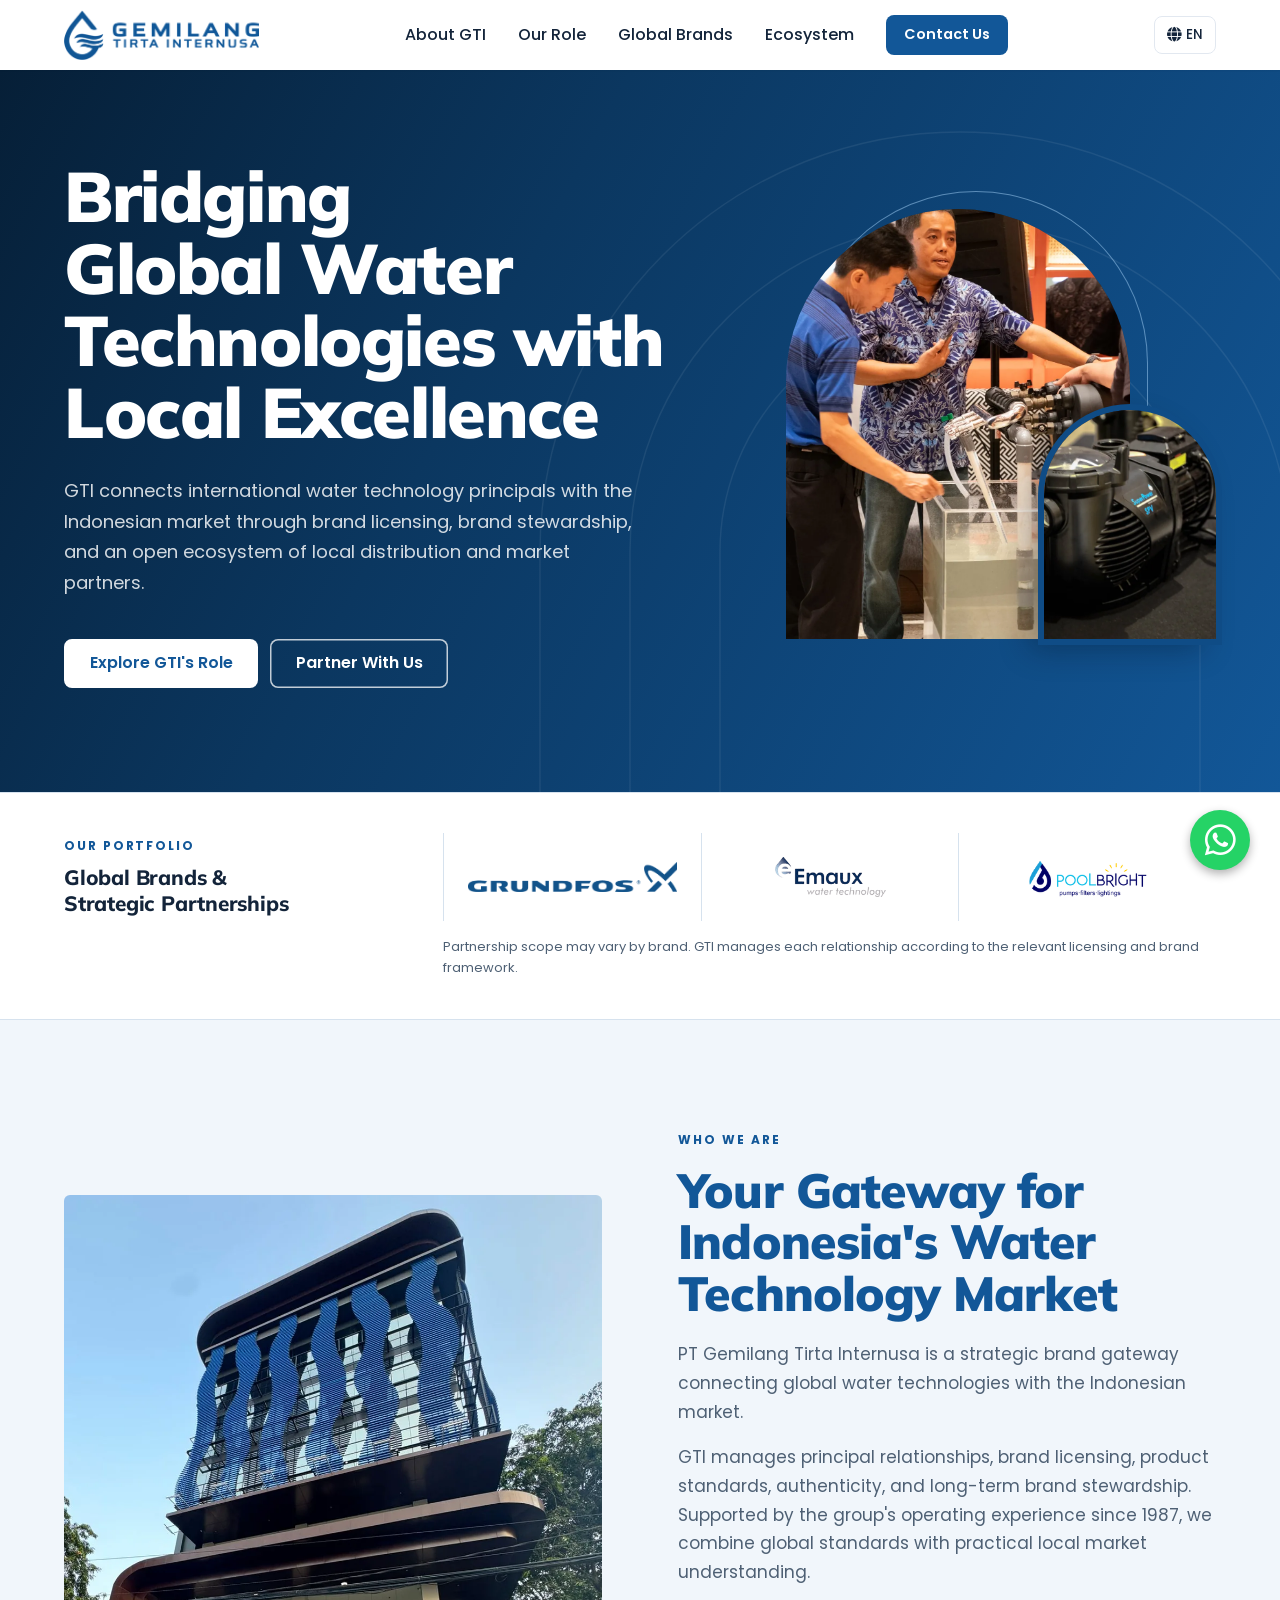
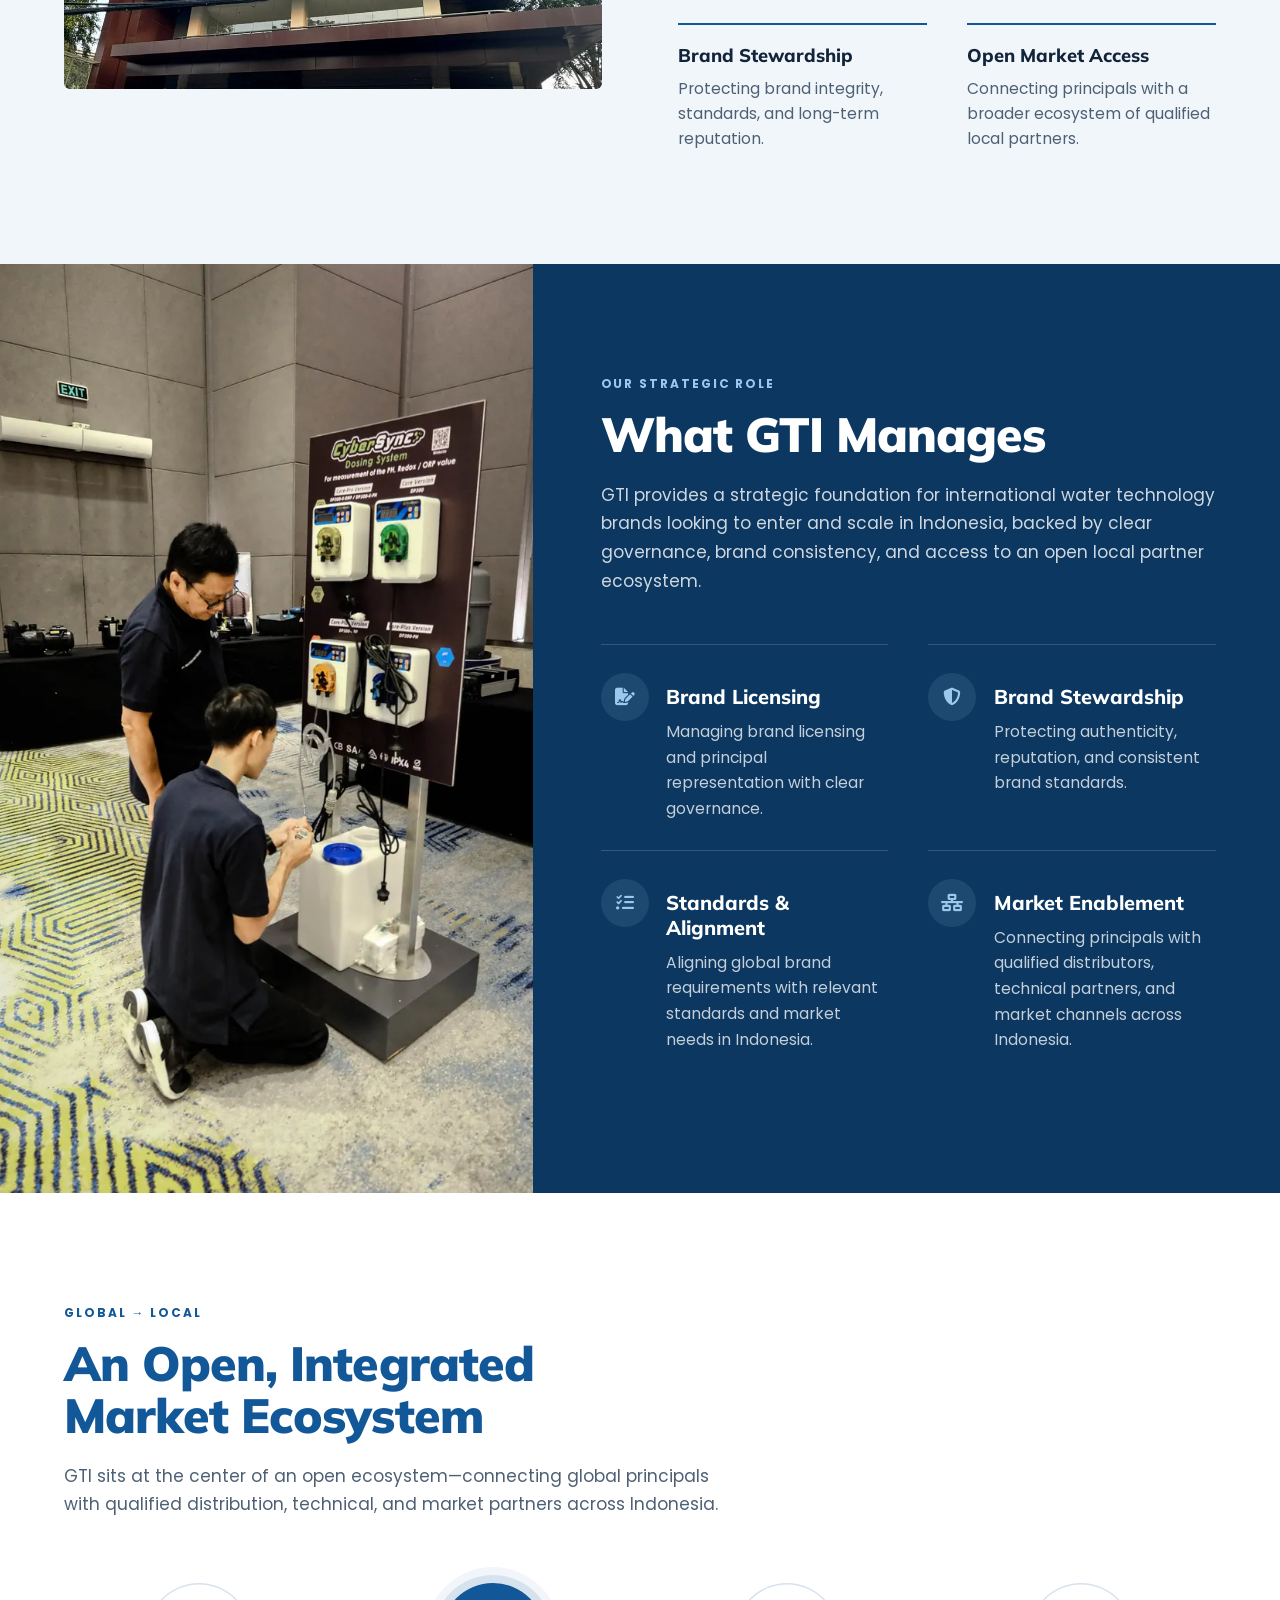
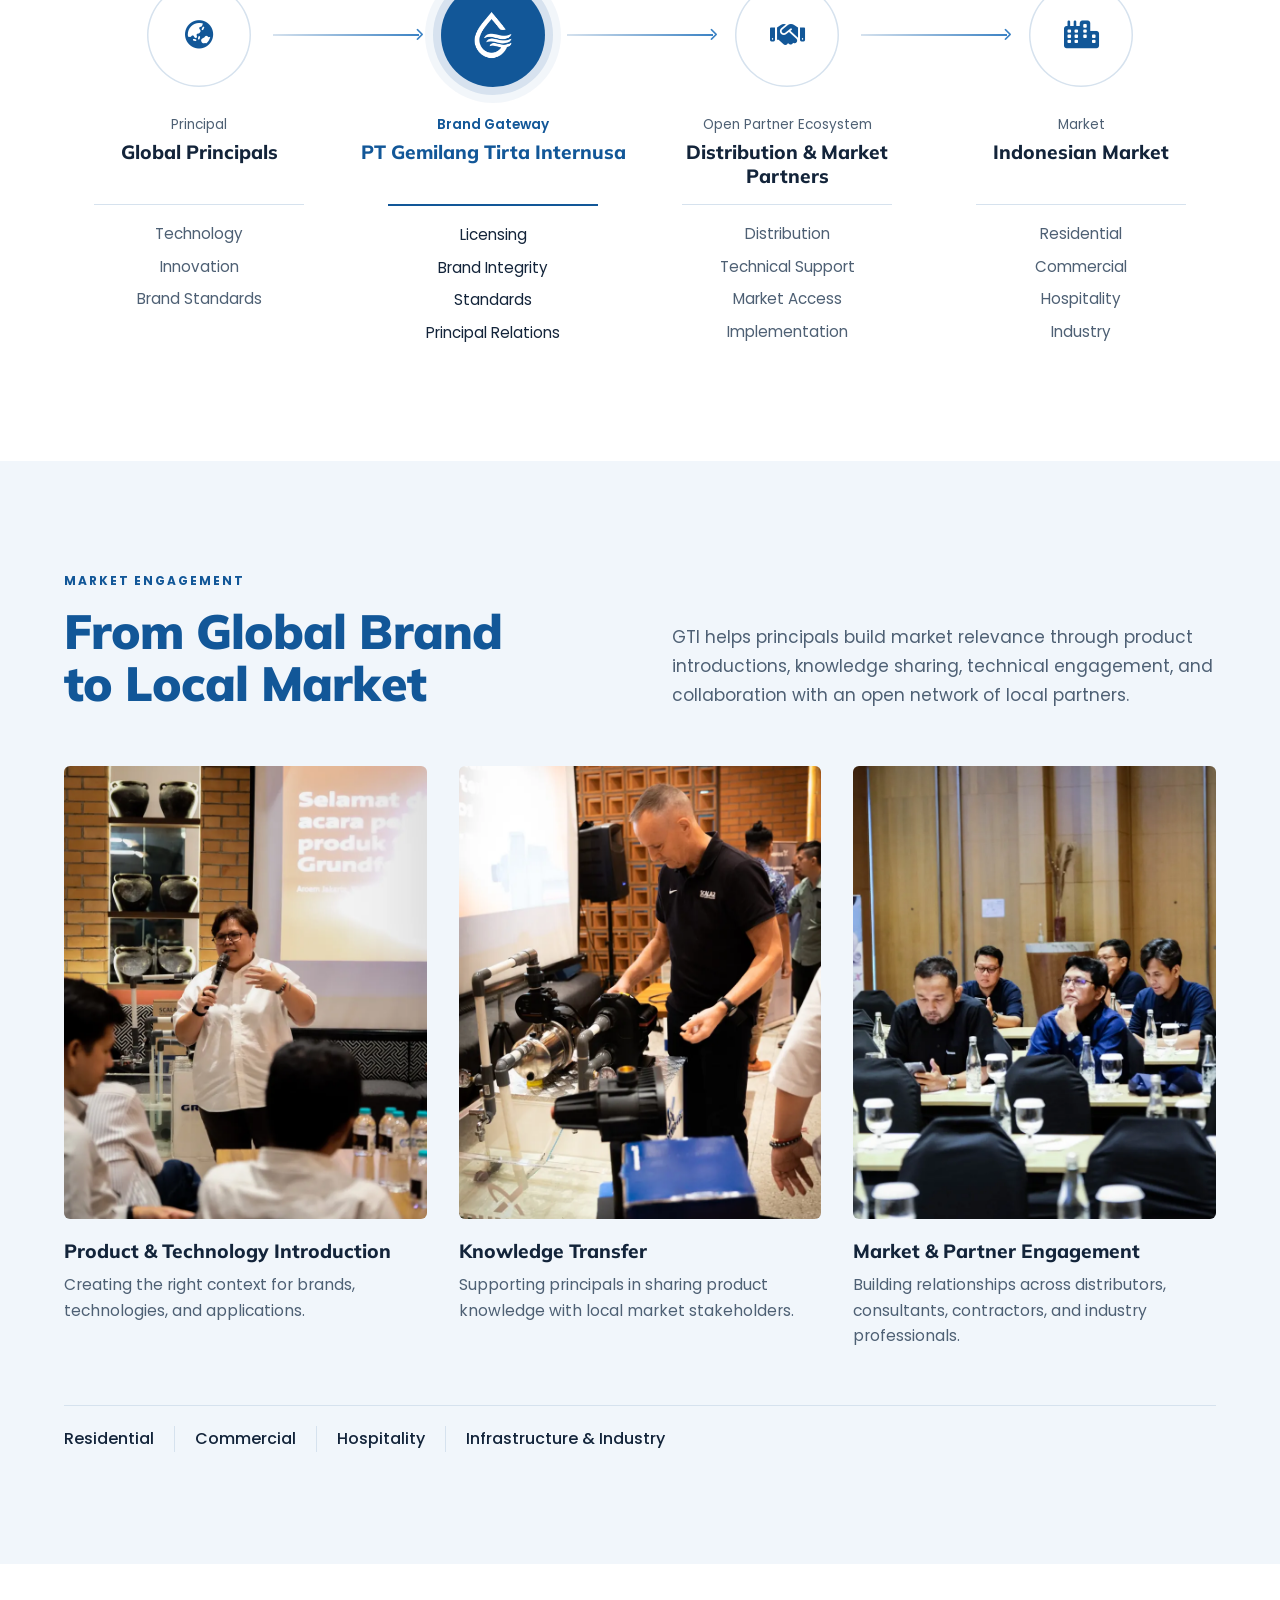
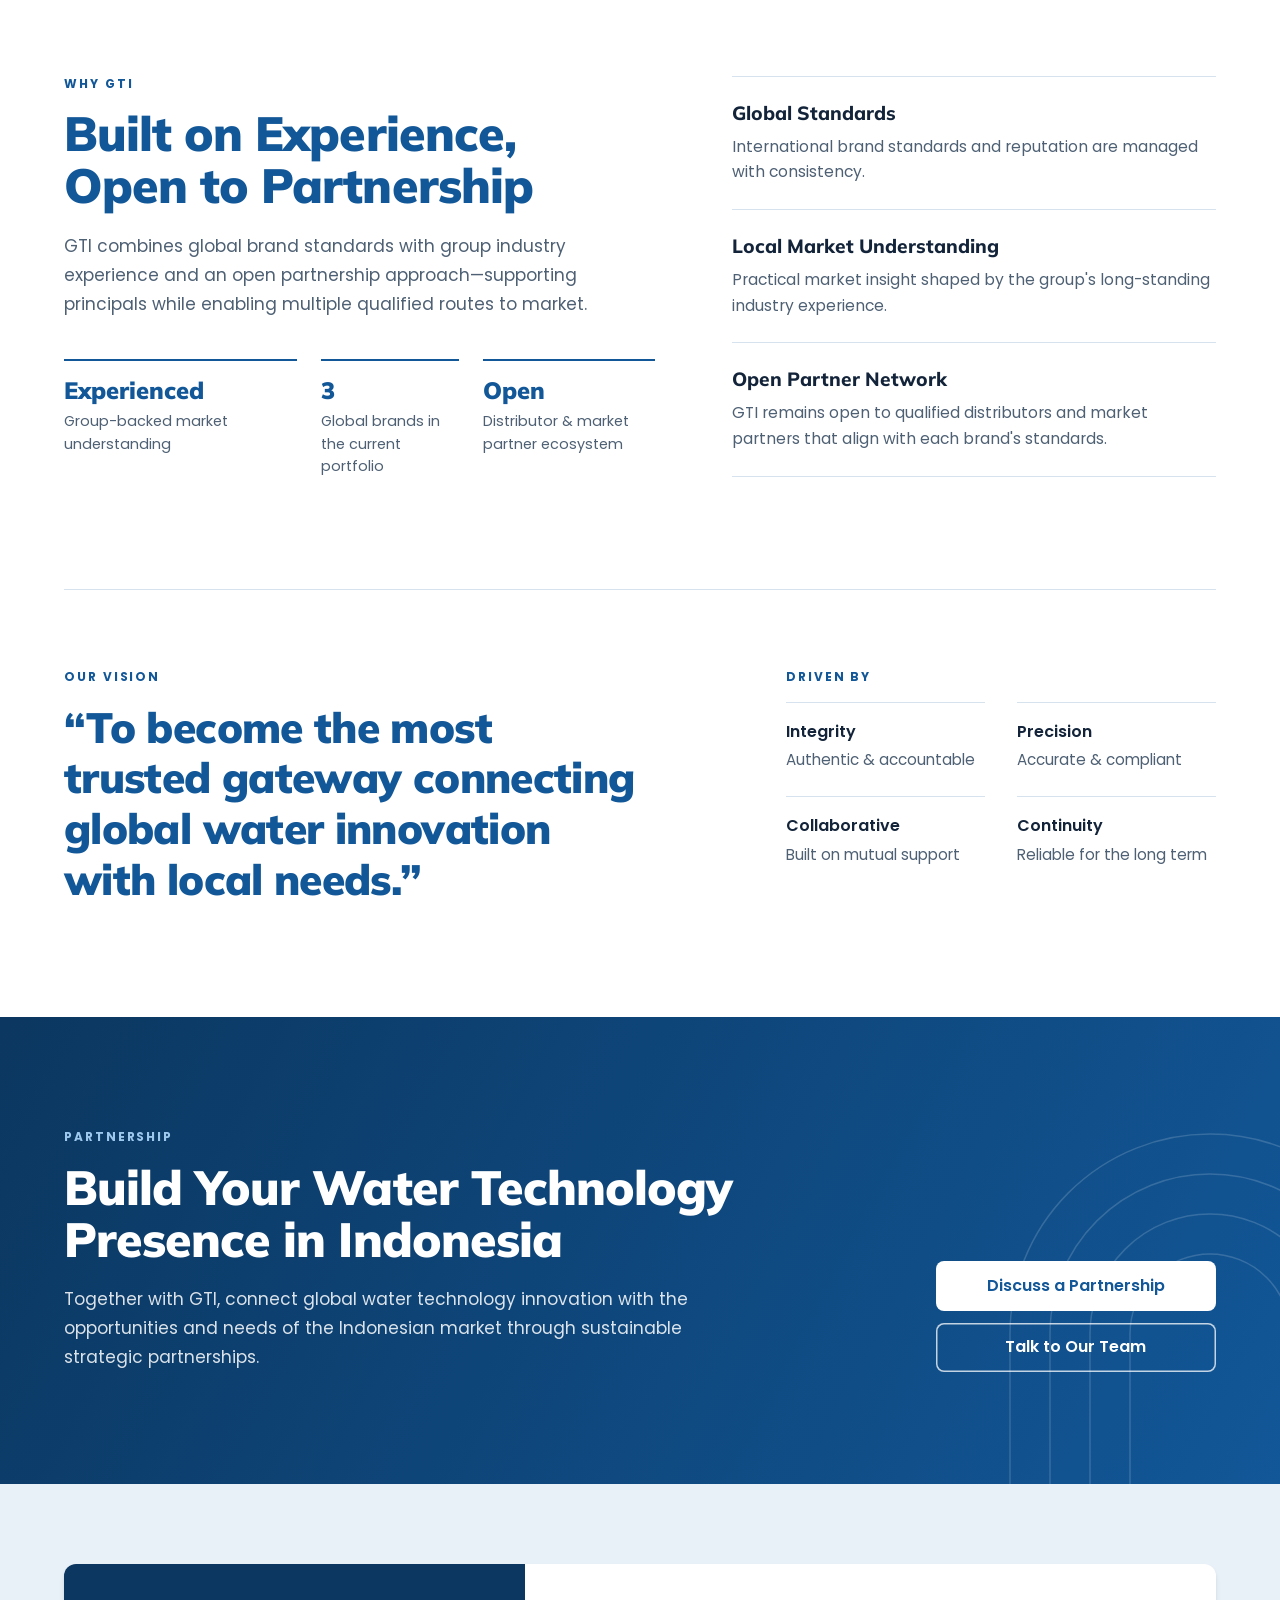
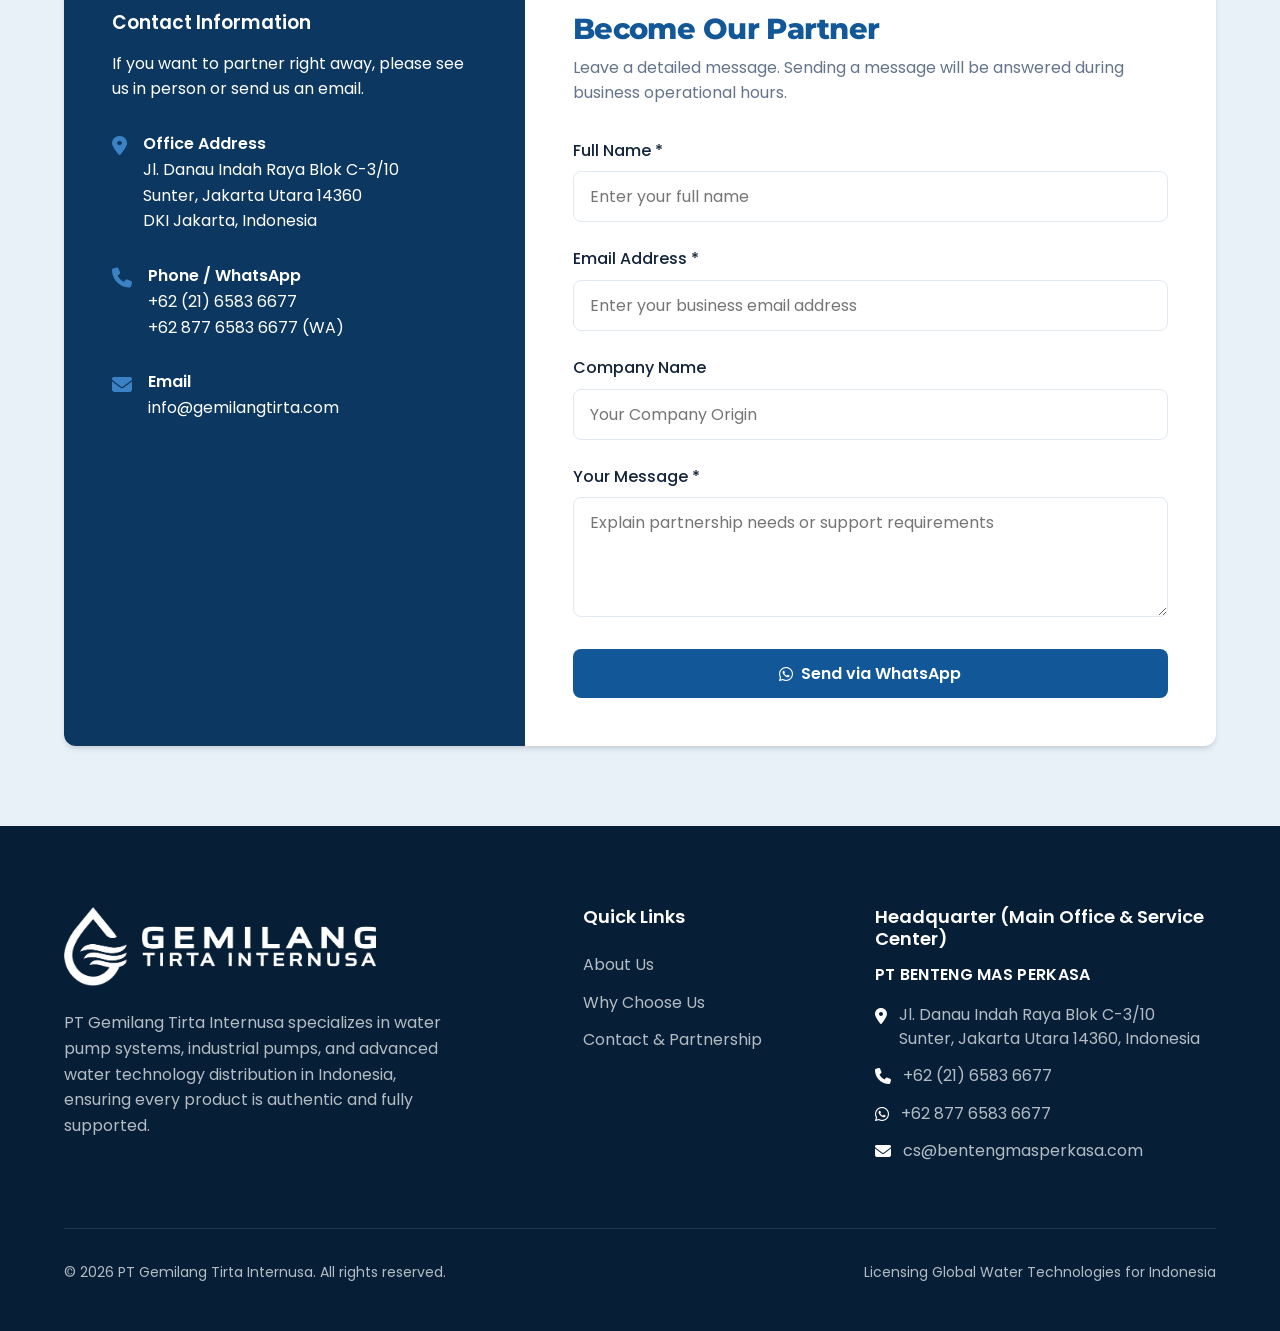
==== commit d62e591d: "feat: GitHub Pages menampilkan desain baru (versi statis) - index.html (English) dan id.html (Bahasa" ====
--- a/index.html
+++ b/index.html
@@ -1,584 +1,42 @@
-<!DOCTYPE html>
-<html lang="id">
+<!doctype html>
+<html lang="en">
+<head>
+<meta charset="utf-8">
+<meta name="viewport" content="width=device-width, initial-scale=1">
+<title>PT Gemilang Tirta Internusa | Bridging Global Water Technologies with Local Excellence</title>
+<meta name="description" content="GTI connects international water technology principals with the Indonesian market through brand licensing, brand stewardship, and an open ecosystem of local distribution and market partners.">
+<link rel="icon" href="assets/gemilang-tirta-internusa-icon.webp" type="image/webp">
+<link rel="alternate" hreflang="en" href="index.html">
+<link rel="alternate" hreflang="id" href="id.html">
+<link rel="stylesheet" href="https://cdn.jsdelivr.net/npm/bootstrap@5.3.1/dist/css/bootstrap.min.css">
+<link rel="stylesheet" href="https://cdnjs.cloudflare.com/ajax/libs/font-awesome/6.6.0/css/all.min.css">
+<link rel="stylesheet" href="css/gti.css">
+<meta name="theme-color" content="#125798">
 
-<head>
-  <meta charset="UTF-8">
-  <meta name="viewport" content="width=device-width, initial-scale=1.0">
-  <title data-lang-id="Sistem Pompa Air Indonesia | PT Gemilang Tirta Internusa"
-    data-lang-en="Water Pump Systems Indonesia | PT Gemilang Tirta Internusa">Sistem Pompa Air Indonesia | PT Gemilang
-    Tirta Internusa</title>
-  <meta name="description"
-    data-lang-id="Gateway lisensi resmi untuk sistem pompa air global dan teknologi air di Indonesia. Produk asli, distribusi nasional, dan dukungan penuh pabrikan."
-    data-lang-en="Official licensing gateway for global water pump systems and water technologies in Indonesia. Authentic products, nationwide distribution, and full manufacturer support."
-    content="Gateway lisensi resmi untuk sistem pompa air global dan teknologi air di Indonesia. Produk asli, distribusi nasional, dan dukungan penuh pabrikan.">
-
-  <link rel="preconnect" href="https://fonts.googleapis.com">
-  <link rel="preconnect" href="https://fonts.gstatic.com" crossorigin>
-  <link
-    href="https://fonts.googleapis.com/css2?family=Montserrat:wght@400;500;600;700;800;900&family=Poppins:wght@300;400;500;600;700&display=swap"
-    rel="stylesheet">
-  <link rel="stylesheet" href="https://cdnjs.cloudflare.com/ajax/libs/font-awesome/6.4.2/css/all.min.css">
-  <link rel="stylesheet" href="css/style.css">
+<script type="application/ld+json">
+{
+  "@context": "https://schema.org",
+  "@type": "Organization",
+  "name": "PT Gemilang Tirta Internusa",
+  "url": "https://gemilangtirtainternusa.com/",
+  "logo": "https://gemilangtirtainternusa.com/uploads/1791267314909MXMNJGN_gemilang-tirta-internusa/gemilang-tirta-internusa-logo.webp",
+  "email": "cs@bentengmasperkasa.com",
+  "telephone": "+62-21-6583-6677",
+  "address": {
+    "@type": "PostalAddress",
+    "streetAddress": "Jl. Danau Indah Raya Blok C-3/10, Sunter",
+    "addressLocality": "Jakarta Utara",
+    "addressRegion": "DKI Jakarta",
+    "postalCode": "14360",
+    "addressCountry": "ID"
+  }
+}
+</script>
 </head>
-
 <body>
-
-  <!-- Header & Navigation -->
-  <header class="header">
-    <div class="container nav-container">
-      <a href="#home" class="logo-wrapper">
-        <img src="assets/images/logo_GTI_New.png" alt="GTI Logo">
-      </a>
-
-      <nav class="nav-menu">
-        <a href="#home" class="nav-link active" data-lang-id="Beranda" data-lang-en="Home">Beranda</a>
-        <a href="#about" class="nav-link" data-lang-id="Tentang Kami" data-lang-en="About Us">Tentang Kami</a>
-        <a href="#why-us" class="nav-link" data-lang-id="Mengapa Kami" data-lang-en="Why Choose Us">Mengapa Kami</a>
-        <a href="#contact" class="nav-link" data-lang-id="Hubungi Kami" data-lang-en="Contact Us">Hubungi Kami</a>
-      </nav>
-
-      <div class="nav-actions">
-        <!-- Language Switcher -->
-        <div class="lang-dropdown">
-          <button class="lang-btn">
-            <i class="fa-solid fa-globe"></i>
-            <span id="current-lang">ID</span>
-          </button>
-          <div class="lang-menu">
-            <button class="lang-option" data-value="id">Bahasa Indonesia</button>
-            <button class="lang-option" data-value="en">English</button>
-          </div>
-        </div>
-
-        <button class="mobile-toggle">
-          <i class="fa-solid fa-bars"></i>
-        </button>
-      </div>
-    </div>
-  </header>
-
-  <!-- Hero Slider -->
-  <section class="hero-slider" id="home">
-    <div class="slider-track">
-      <!-- Slide 1 -->
-      <div class="slide" style="background-image: url('assets/benner/benner_GTI.png');">
-        <div class="slide-overlay"></div>
-        <div class="container slide-content">
-          <h1 class="hero-title" data-lang-id="Menghadirkan Teknologi Air<br>Berkualitas Global<br>dengan Keahlian Lokal"
-            data-lang-en="Bridging Global Water<br>Technologies with<br>Local Excellence">Menghadirkan Teknologi Air<br>Berkualitas Global<br>dengan Keahlian Lokal</h1>
-          <p class="hero-subtitle"
-            data-lang-id="Pemegang lisensi eksklusif pusat teknologi air kelas dunia di Indonesia, berbekal pengalaman industri beberapa dekade dengan jaringan distribusi nasional yang luas."
-            data-lang-en="Exclusive licensing gateway for world-class water solutions in Indonesia, backed by decades of industry experience and a trusted nationwide distribution network.">
-            Pemegang lisensi eksklusif pusat teknologi air kelas dunia di Indonesia, berbekal pengalaman industri
-            beberapa dekade dengan jaringan distribusi nasional yang luas.</p>
-          <div class="hero-cta hero-cta--start">
-            <a href="https://wa.me/6287765836677" class="btn btn-primary" target="_blank" rel="noopener noreferrer"
-              data-lang-id="Jadilah Mitra Kami" data-lang-en="Become Our Partner">Jadilah Mitra Kami</a>
-          </div>
-        </div>
-      </div>
-    </div>
-  </section>
-
-  <!-- Trust Bar -->
-  <section class="section trust-bar">
-    <div class="container text-center fade-in">
-      <p class="trust-bar-text"
-        data-lang-id="Dipercaya produsen global, didukung oleh jaringan distribusi nasional yang terbukti."
-        data-lang-en="Trusted by global manufacturers, supported by a proven nationwide distribution network.">Dipercaya
-        produsen global, didukung oleh jaringan distribusi nasional yang terbukti.</p>
-      <div class="distributor-grid">
-        <div class="distributor-card">
-          <img src="assets/Logo distributor/grundfos.png" alt="Grundfos">
-        </div>
-        <div class="distributor-card">
-          <img src="assets/Logo distributor/emaux.png" alt="Emaux Water Technology">
-        </div>
-        <div class="distributor-card">
-          <img src="assets/Logo distributor/pool-bright.png" alt="PoolBright">
-        </div>
-      </div>
-    </div>
-  </section>
-
-
-
-  <div id="about">
-    <!-- Company Profile -->
-    <section class="section">
-      <div class="container fade-in">
-        <div class="grid-2">
-          <div>
-            <h2 class="text-primary about-title" data-lang-id="Tentang Kami" data-lang-en="About Us">
-              Tentang Kami</h2>
-            <p data-lang-id="PT Gemilang Tirta Internusa adalah entitas lisensi resmi untuk merek teknologi air internasional premium yang didistribusikan di Indonesia."
-              data-lang-en="PT Gemilang Tirta Internusa is the official licensing entity for premium international water technology brands distributed in Indonesia.">
-              PT Gemilang Tirta Internusa adalah entitas lisensi resmi untuk merek teknologi air internasional premium
-              yang didistribusikan di Indonesia.</p>
-            <p data-lang-id="Bekerja sama secara strategis dengan PT Benteng Mas Perkasa, kami memastikan keaslian, kepatuhan, dan standar kelas dunia pada setiap produk yang dikirim ke pasar."
-              data-lang-en="Working in strategic partnership with PT Benteng Mas Perkasa, we ensure authenticity, compliance, and world-class standards across every product delivered to the market.">
-              Bekerja sama secara strategis dengan PT Benteng Mas Perkasa, kami memastikan keaslian, kepatuhan, dan
-              standar kelas dunia pada setiap produk yang dikirim ke pasar.</p>
-          </div>
-          <div>
-            <img src="https://placehold.co/600x400/png" alt="About GTI" class="about-image">
-          </div>
-        </div>
-      </div>
-    </section>
-
-    <!-- Wave Divider: Tentang Kami → Peran Kami -->
-  <div class="wave-divider wave-divider-bottom wave-divider--white">
-    <svg xmlns="http://www.w3.org/2000/svg" viewBox="0 0 1440 120" preserveAspectRatio="none">
-      <path fill="#1E5AA8" fill-opacity="0.03" d="M0,32 C240,74 480,21 720,53 C960,85 1200,43 1440,32 L1440,120 L0,120 Z"></path>
-      <path fill="#3B82C4" fill-opacity="0.05" d="M0,53 C240,96 480,43 720,74 C960,106 1200,64 1440,53 L1440,120 L0,120 Z"></path>
-      <path fill="#E8F0F8" fill-opacity="1" d="M0,74 C240,117 480,64 720,96 C960,128 1200,85 1440,74 L1440,120 L0,120 Z"></path>
-    </svg>
-  </div>
-
-  <!-- Strategic Role -->
-  <section class="section roles-section">
-      <!-- Subtle Wave Accents in Background -->
-      <div class="bg-water-waves">
-        <svg xmlns="http://www.w3.org/2000/svg" viewBox="0 0 1440 320" class="bg-water-waves-svg">
-          <path fill="url(#water-grad)" fill-opacity="0.3" d="M0,160 C320,224 640,96 960,160 C1280,224 1380,192 1440,160 L1440,320 L0,320 Z"></path>
-          <path fill="url(#water-grad)" fill-opacity="0.2" d="M0,224 C240,288 480,160 720,224 C960,288 1200,160 1440,224 L1440,320 L0,320 Z"></path>
-          <defs>
-            <linearGradient id="water-grad" x1="0%" y1="0%" x2="0%" y2="100%">
-              <stop offset="0%" stop-color="#3B82C4" />
-              <stop offset="100%" stop-color="#1E5AA8" />
-            </linearGradient>
-          </defs>
-        </svg>
-      </div>
-
-      <div class="container fade-in roles-content">
-        <div class="text-center section-header">
-          <h2 class="text-primary" data-lang-id="Peran Kami" data-lang-en="Our Role">Peran Kami</h2>
-          <p data-lang-id="Kami mengelola aspek-aspek utama yang dibutuhkan untuk menjamin representasi pasar yang kredibel di Indonesia:"
-            data-lang-en="We manage the key elements required for a proper market presence in Indonesia:">Kami mengelola
-            aspek-aspek utama yang dibutuhkan untuk menjamin representasi pasar yang kredibel di Indonesia:</p>
-        </div>
-
-        <div class="role-grid">
-          <div class="role-card fade-in delay-1">
-            <div class="card-icon"><i class="fa-solid fa-file-signature"></i></div>
-            <h4 data-lang-id="Lisensi Merek Dagang" data-lang-en="Trademark Licensing">Lisensi Merek Dagang</h4>
-            <p data-lang-id="Mengamankan dan mengelola lisensi merek dagang eksklusif"
-              data-lang-en="Securing and managing exclusive trademark licenses">Mengamankan dan mengelola lisensi merek
-              dagang eksklusif</p>
-          </div>
-          <div class="role-card fade-in delay-2">
-            <div class="card-icon"><i class="fa-solid fa-scale-balanced"></i></div>
-            <h4 data-lang-id="Kepatuhan Regulasi" data-lang-en="Regulatory Compliance">Kepatuhan Regulasi</h4>
-            <p data-lang-id="Memastikan kepatuhan regulasi dan penyelarasan sertifikasi"
-              data-lang-en="Ensuring regulatory compliance and certification">Memastikan kepatuhan regulasi dan
-              penyelarasan sertifikasi</p>
-          </div>
-          <div class="role-card fade-in delay-3">
-            <div class="card-icon"><i class="fa-solid fa-circle-check"></i></div>
-            <h4 data-lang-id="Keaslian Merek" data-lang-en="Brand Authenticity">Keaslian Merek</h4>
-            <p data-lang-id="Menjaga keaslian serta reputasi merek"
-              data-lang-en="Safeguarding brand authenticity and reputation">Menjaga keaslian serta reputasi merek</p>
-          </div>
-          <div class="role-card fade-in delay-4">
-            <div class="card-icon"><i class="fa-solid fa-truck-fast"></i></div>
-            <h4 data-lang-id="Distribusi Resmi" data-lang-en="Official Distribution">Distribusi Resmi</h4>
-            <p data-lang-id="Mendukung distribusi produk resmi melalui PT Benteng Mas Perkasa"
-              data-lang-en="Supporting official product distribution through PT Benteng Mas Perkasa">Mendukung
-              distribusi produk resmi melalui PT Benteng Mas Perkasa</p>
-          </div>
-        </div>
-
-        <p class="text-center roles-summary"
-          data-lang-id="Melalui peran ini, kami memberikan rasa percaya diri bagi prinsipal global maupun pelanggan lokal - menjamin bahwa setiap produk adalah asli, tersertifikasi, dan didukung oleh bantuan teknis serta garansi yang memadai."
-          data-lang-en="Through this role, we provide confidence to both global principals and local customers - ensuring that every product is genuine, certified, and backed by proper technical and warranty support.">
-          Melalui peran ini, kami memberikan rasa percaya diri bagi prinsipal global maupun pelanggan lokal - menjamin
-          bahwa setiap produk adalah asli, tersertifikasi, dan didukung oleh bantuan teknis serta garansi yang memadai.
-        </p>
-      </div>
-    </section>
-
-  </div>
-
-  <div id="why-us">
-    <!-- 5 Advantages -->
-    <section class="section section--compact">
-      <div class="container fade-in">
-        <h2 class="section-title" data-lang-id="Mengapa Memilih Kami" data-lang-en="Why Work With Us">Mengapa Memilih
-          Kami</h2>
-        <p class="text-center section-subtitle"
-          data-lang-id="Lima alasan utama yang menjadikan kami mitra strategis terbaik untuk merek Anda di Indonesia."
-          data-lang-en="Five key reasons that make us the best strategic partner for your brand in Indonesia.">Lima
-          alasan utama yang menjadikan kami mitra strategis terbaik untuk merek Anda di Indonesia.</p>
-
-        <div class="advantage-grid">
-          <!-- Item 1 -->
-          <div class="advantage-item fade-in delay-1">
-            <div class="advantage-icon">
-              <i class="fa-solid fa-building-columns"></i>
-            </div>
-            <div class="advantage-text">
-              <h4 data-lang-id="Terpercaya Sejak 1987" data-lang-en="Trusted Foundation Since 1987">Terpercaya Sejak
-                1987</h4>
-              <p data-lang-id="Didukung oleh rekam jejak dari PT Benteng Mas Perkasa."
-                data-lang-en="Backed by the legacy and expertise of PT Benteng Mas Perkasa.">Didukung oleh rekam jejak
-                dari PT Benteng Mas Perkasa.</p>
-            </div>
-          </div>
-          <!-- Item 2 -->
-          <div class="advantage-item fade-in delay-2">
-            <div class="advantage-icon">
-              <i class="fa-solid fa-certificate"></i>
-            </div>
-            <div class="advantage-text">
-              <h4 data-lang-id="Pemegang Lisensi Merek Eksklusif" data-lang-en="Exclusive Brand Licensing">Pemegang
-                Lisensi Merek Eksklusif</h4>
-              <p data-lang-id="Pemegang hak resmi distribusi bagi merek-merek teknologi air internasional berkualitas tinggi."
-                data-lang-en="Official rights to represent premium international water technology brands.">Pemegang hak
-                resmi distribusi bagi merek-merek teknologi air internasional berkualitas tinggi.</p>
-            </div>
-          </div>
-          <!-- Item 3 -->
-          <div class="advantage-item fade-in delay-3">
-            <div class="advantage-icon">
-              <i class="fa-solid fa-stamp"></i>
-            </div>
-            <div class="advantage-text">
-              <h4 data-lang-id="Keaslian Produk Terjamin" data-lang-en="Guaranteed Authenticity">Keaslian Produk
-                Terjamin</h4>
-              <p data-lang-id="Kami memasok seluruh produk langsung dari pabrikan resmi."
-                data-lang-en="Every product is sourced directly from authorized manufacturers.">Kami memasok seluruh
-                produk langsung dari pabrikan resmi.</p>
-            </div>
-          </div>
-          <!-- Item 4 -->
-          <div class="advantage-item fade-in delay-1">
-            <div class="advantage-icon">
-              <i class="fa-solid fa-headset"></i>
-            </div>
-            <div class="advantage-text">
-              <h4 data-lang-id="Dukungan Resmi dari Produsen" data-lang-en="Full Manufacturer Support">Dukungan Resmi
-                dari Produsen</h4>
-              <p data-lang-id="Produk didukung oleh garansi, dokumentasi, dan keahlian teknis."
-                data-lang-en="Products are supported by warranties, documentation, and technical expertise.">Produk
-                didukung oleh garansi, dokumentasi, dan keahlian teknis.</p>
-            </div>
-          </div>
-          <!-- Item 5 -->
-          <div class="advantage-item fade-in delay-2">
-            <div class="advantage-icon">
-              <i class="fa-solid fa-trophy"></i>
-            </div>
-            <div class="advantage-text">
-              <h4 data-lang-id="Reputasi Industri yang Kuat" data-lang-en="Industry Credibility">Reputasi Industri yang
-                Kuat</h4>
-              <p data-lang-id="Mitra yang dapat diandalkan, baik oleh produsen mancanegara maupun pelanggan domestik."
-                data-lang-en="A reliable partner for both global manufacturers and local markets.">Mitra yang dapat
-                diandalkan, baik oleh produsen mancanegara maupun pelanggan domestik.</p>
-            </div>
-          </div>
-        </div>
-      </div>
-    </section>
-
-
-  </div>
-
-  <!-- Divider: Mengapa → Cara Kerja -->
-  <div class="section-divider">
-    <hr>
-  </div>
-
-  <!-- Ecosystem Flow -->
-  <section class="section">
-    <div class="container fade-in">
-      <h2 class="section-title" data-lang-id="Cara Kerja Kami" data-lang-en="How It Works">Cara Kerja Kami</h2>
-      <p class="text-center section-subtitle section-subtitle--wide"
-        data-lang-id="Satu sistem yang terhubung—mulai dari otorisasi hingga penggunaan di pasar."
-        data-lang-en="A single, connected system—from authorization to market use.">Satu sistem yang terhubung mulai
-        dari otorisasi hingga penggunaan di pasar.</p>
-
-      <div class="ecosystem-container">
-        <div class="ecosystem-flow">
-          <div class="ecosystem-node">
-            <h3 data-lang-id="Produsen Global" data-lang-en="Global Manufacturers">Produsen Global</h3>
-            <p data-lang-id="Inovasi & Produksi" data-lang-en="Innovation & Manufacturing">Inovasi & Produksi</p>
-          </div>
-
-          <div class="ecosystem-arrow">→</div>
-
-          <div class="ecosystem-node active fade-in delay-1">
-            <h3>PT Gemilang Tirta Internusa</h3>
-            <p data-lang-id="Lisensi & Kepatuhan" data-lang-en="Licensing & Compliance">Lisensi & Kepatuhan</p>
-          </div>
-
-          <div class="ecosystem-arrow">→</div>
-
-          <div class="ecosystem-node fade-in delay-2">
-            <h3>PT Benteng Mas Perkasa</h3>
-            <p data-lang-id="Pelaksanaan Distribusi" data-lang-en="Distribution Execution">Pelaksanaan Distribusi</p>
-          </div>
-
-          <div class="ecosystem-arrow">→</div>
-
-          <div class="ecosystem-node fade-in delay-3">
-            <h3 data-lang-id="Pengguna Akhir" data-lang-en="End Users">Pengguna Akhir</h3>
-            <p data-lang-id="Aplikasi Industri & Residensial" data-lang-en="Industrial & Residential Apps">Aplikasi
-              Industri & Residensial</p>
-          </div>
-        </div>
-      </div>
-    </div>
-  </section>
-
-  <!-- Vision & Mission -->
-  <section class="section">
-    <div class="container fade-in">
-      <h2 class="section-title" data-lang-id="Visi & Misi Kami" data-lang-en="Our Vision & Mission">Visi & Misi Kami
-      </h2>
-      <p class="text-center section-subtitle section-subtitle--wide"
-        data-lang-id="Landasan dan arah yang membimbing setiap langkah kami."
-        data-lang-en="The foundation and direction that guides every step we take.">Landasan dan arah yang membimbing
-        setiap langkah kami.</p>
-
-      <div class="grid-2 grid-2--stretch">
-        <!-- Visi Card -->
-        <div class="visi-card">
-          <h3 class="text-white visi-card-title" data-lang-id="Visi Kami"
-            data-lang-en="Our Vision">Visi Kami</h3>
-          <p class="visi-card-text"
-            data-lang-id="Menjadi mitra terpercaya bagi merek teknologi air global dalam membangun keberadaan mereka di Indonesia."
-            data-lang-en="To be a trusted partner for global water technology brands establishing presence in Indonesia.">
-            Menjadi mitra terpercaya bagi merek teknologi air global dalam membangun keberadaan mereka di Indonesia.</p>
-        </div>
-        <!-- Misi Card -->
-        <div class="visi-card">
-          <h3 class="text-white visi-card-title" data-lang-id="Misi Kami"
-            data-lang-en="Our Mission">Misi Kami</h3>
-          <ul class="misi-list">
-            <li class="misi-list-item">
-              <span class="misi-number">01</span>
-              <span class="misi-text"
-                data-lang-id="Menjamin proses masuknya merek yang patuh hukum dan terstruktur."
-                data-lang-en="Ensure compliant and structured brand entry.">Menjamin proses masuknya merek yang patuh
-                hukum dan terstruktur.</span>
-            </li>
-            <li class="misi-list-item">
-              <span class="misi-number">02</span>
-              <span class="misi-text" data-lang-id="Menjaga standar kualitas dan keaslian produk."
-                data-lang-en="Maintain product authenticity and quality standards.">Menjaga standar kualitas dan
-                keaslian produk.</span>
-            </li>
-            <li class="misi-list-item">
-              <span class="misi-number">03</span>
-              <span class="misi-text"
-                data-lang-id="Mewujudkan penghubung yang efektif antara pasokan global dan kebutuhan pasar lokal."
-                data-lang-en="Enable effective connection between global supply and local demand.">Mewujudkan penghubung
-                yang efektif antara pasokan global dan kebutuhan pasar lokal.</span>
-            </li>
-            <li class="misi-list-item">
-              <span class="misi-number">04</span>
-              <span class="misi-text"
-                data-lang-id="Mendukung pertumbuhan industri dalam jangka panjang."
-                data-lang-en="Support long-term industry growth.">Mendukung pertumbuhan industri dalam jangka
-                panjang.</span>
-            </li>
-          </ul>
-        </div>
-      </div>
-    </div>
-  </section>
-
-  <!-- Ending CTA -->
-  <section class="section text-center fade-in">
-    <div class="container container--narrow">
-      <p class="cta-lead"
-        data-lang-id="Indonesia terus mengalami peningkatan permintaan akan solusi air yang efisien dan dapat diandalkan. Kami fokus untuk memperluas kemitraan dan memperkuat peran kami dalam menghadirkan teknologi yang tepat ke pasar Indonesia."
-        data-lang-en="Indonesia continues to see rising demand for efficient and reliable water solutions. We are focused on expanding our partnerships and strengthening our role in bringing the right technologies into the market.">
-        Indonesia terus mengalami peningkatan permintaan akan solusi air yang efisien dan dapat diandalkan. Kami fokus
-        untuk memperluas kemitraan dan memperkuat peran kami dalam menghadirkan teknologi yang tepat ke pasar Indonesia.
-      </p>
-
-      <h2 class="text-primary cta-heading"
-        data-lang-id="Bangun Eksistensi Anda di Indonesia Bersama Kami"
-        data-lang-en="Build Your Presence in Indonesia with Confidence">Bangun Eksistensi Anda di Indonesia Bersama Kami
-      </h2>
-      <p class="cta-description"
-        data-lang-id="Kami menyediakan struktur, akses, dan dukungan yang Anda butuhkan untuk melangkah maju dengan visi yang jelas."
-        data-lang-en="We provide the structure, access, and support needed to move forward with clarity.">Kami
-        menyediakan struktur, akses, dan dukungan yang Anda butuhkan untuk melangkah maju dengan visi yang jelas.</p>
-      <div class="hero-cta">
-        <a href="https://wa.me/6287765836677" class="btn btn-primary" target="_blank" rel="noopener noreferrer"
-          data-lang-id="Jadilah Mitra Kami" data-lang-en="Become Our Partner">Jadilah Mitra Kami</a>
-      </div>
-    </div>
-  </section>
-
-  <div id="contact">
-
-    <!-- Contact Section -->
-    <section class="section section-bg-light">
-      <div class="container fade-in">
-        <div class="contact-wrapper">
-          <div class="contact-info-panel">
-            <h3 data-lang-id="Informasi Akses Informasi" data-lang-en="Contact Information">Informasi Kontak
-            </h3>
-            <p data-lang-id="Jika ingin bermitra segera silahan temui kami secara langsung atau kirimkan email Anda."
-              data-lang-en="If you want to partner right away, please see us in person or send us an email.">Jika ingin
-              bermitra segera silahan temui kami secara langsung atau kirimkan email Anda.</p>
-
-            <div class="contact-detail">
-              <div class="contact-detail-icon">
-                <i class="fa-solid fa-location-dot fa-lg"></i>
-              </div>
-              <div>
-                <h4 class="contact-detail-title" data-lang-id="Alamat Kantor"
-                  data-lang-en="Office Address">Alamat Kantor</h4>
-                <p class="contact-detail-text">Jl. Danau Indah Raya Blok C-3/10<br>Sunter,
-                  Jakarta Utara 14360<br>DKI Jakarta, Indonesia</p>
-              </div>
-            </div>
-
-            <div class="contact-detail">
-              <div class="contact-detail-icon">
-                <i class="fa-solid fa-phone fa-lg"></i>
-              </div>
-              <div>
-                <h4 class="contact-detail-title" data-lang-id="Telepon / WhatsApp"
-                  data-lang-en="Phone / WhatsApp">Telepon / WhatsApp</h4>
-                <p class="contact-detail-text">+62 (21) 6583 6677<br>+62 877 6583 6677 (WA)
-                </p>
-              </div>
-            </div>
-
-            <div class="contact-detail">
-              <div class="contact-detail-icon">
-                <i class="fa-solid fa-envelope fa-lg"></i>
-              </div>
-              <div>
-                <h4 class="contact-detail-title" data-lang-id="Email"
-                  data-lang-en="Email">Email</h4>
-                <p class="contact-detail-text">info@gemilangtirta.com</p>
-              </div>
-            </div>
-          </div>
-
-          <div class="contact-form-panel">
-            <h2 class="text-primary contact-form-title" data-lang-id="Jadilah Mitra Kami"
-              data-lang-en="Become Our Partner">Jadilah Mitra Kami</h2>
-            <p class="contact-form-desc"
-              data-lang-id="Tinggalkan pesan Anda dengan mendetail. Mengirimkan pesan dapat langsung dijawab dalam jam kerja operasional bisnis."
-              data-lang-en="Leave a detailed message. Sending a message will be answered during business operational hours.">
-              Tinggalkan pesan Anda dengan mendetail. Mengirimkan pesan dapat langsung dijawab dalam jam kerja
-              operasional bisnis.</p>
-
-            <form id="contactForm">
-              <div class="form-group">
-                <label class="form-label" for="name" data-lang-id="Nama Lengkap *" data-lang-en="Full Name *">Nama
-                  Lengkap *</label>
-                <input type="text" id="name" class="form-control" required
-                  data-placeholder-id="Masukkan nama lengkap Anda" data-placeholder-en="Enter your full name"
-                  placeholder="Masukkan nama lengkap Anda">
-              </div>
-
-              <div class="form-group">
-                <label class="form-label" for="email" data-lang-id="Alamat Email *"
-                  data-lang-en="Email Address *">Alamat Email *</label>
-                <input type="email" id="email" class="form-control" required
-                  data-placeholder-id="Masukkan alamat email bisnis"
-                  data-placeholder-en="Enter your business email address" placeholder="Masukkan alamat email bisnis">
-              </div>
-
-              <div class="form-group">
-                <label class="form-label" for="company" data-lang-id="Nama Perusahaan" data-lang-en="Company Name">Nama
-                  Perusahaan</label>
-                <input type="text" id="company" class="form-control" data-placeholder-id="Asal dari Perusahaan Anda"
-                  data-placeholder-en="Your Company Origin" placeholder="Asal dari Perusahaan Anda">
-              </div>
-
-              <div class="form-group">
-                <label class="form-label" for="message" data-lang-id="Pesan Anda *" data-lang-en="Your Message *">Pesan
-                  Anda *</label>
-                <textarea id="message" class="form-control" required
-                  data-placeholder-id="Jelaskan kebutuhan kerjasama atau dukungan"
-                  data-placeholder-en="Explain partnership needs or support requirements"
-                  placeholder="Jelaskan kebutuhan kerjasama atau dukungan"></textarea>
-              </div>
-
-              <button type="submit" class="btn btn-primary btn--full" data-lang-id="Kirim Permintaan"
-                data-lang-en="Send Request">Kirim Permintaan</button>
-            </form>
-          </div>
-        </div>
-      </div>
-    </section>
-
-  </div>
-
-  <!-- Footer -->
-  <footer class="footer">
-    <div class="container">
-      <div class="footer-top fade-in">
-        <div class="footer-info">
-          <img src="assets/images/logo_GTI_New_white.png" alt="GTI Logo" class="footer-logo">
-          <p class="footer-desc"
-            data-lang-id="PT Gemilang Tirta Internusa berspesialisasi dalam sistem pompa air industri dan solusi teknologi air distribusi premium di Indonesia. Produk dijamin asli, andal, dan didukung penuh."
-            data-lang-en="PT Gemilang Tirta Internusa specializes in water pump systems, industrial pumps, and advanced water technology distribution in Indonesia, ensuring every product is authentic and fully supported.">
-            PT Gemilang Tirta Internusa berspesialisasi dalam sistem pompa air industri dan solusi teknologi air
-            distribusi premium di Indonesia. Produk dijamin asli, andal, dan didukung penuh.</p>
-        </div>
-        <div class="footer-links">
-          <h4 data-lang-id="Tautan Cepat" data-lang-en="Quick Links">Tautan Cepat</h4>
-          <ul>
-            <li><a href="#about" data-lang-id="Tentang Kami" data-lang-en="About Us">Tentang Kami</a></li>
-            <li><a href="#why-us" data-lang-id="Mengapa Memilih Kami" data-lang-en="Why Choose Us">Mengapa Memilih
-                Kami</a></li>
-            <li><a href="#contact" data-lang-id="Kontak & Mitra" data-lang-en="Contact & Partnership">Kontak & Mitra</a>
-            </li>
-          </ul>
-        </div>
-        <div class="footer-contact">
-          <h4 data-lang-id="Hubungi Kami" data-lang-en="Contact">Hubungi Kami</h4>
-          <ul>
-            <!-- Updated from PDF -->
-            <li class="footer-contact-item">
-              <i class="fa-solid fa-location-dot footer-contact-icon footer-contact-icon--top"></i>
-              <div class="footer-contact-address">Jl. Danau Indah Raya Blok C-3/10<br>Sunter, Jakarta Utara 14360<br>DKI
-                Jakarta, Indonesia</div>
-            </li>
-            <li class="footer-contact-item footer-contact-item--center">
-              <i class="fa-solid fa-phone footer-contact-icon"></i>
-              <span>+62 (21) 6583 6677</span>
-            </li>
-            <li class="footer-contact-item footer-contact-item--center">
-              <i class="fa-brands fa-whatsapp footer-contact-icon"></i>
-              <span>+62 877 6583 6677</span>
-            </li>
-            <li class="footer-contact-item footer-contact-item--center">
-              <i class="fa-solid fa-envelope footer-contact-icon"></i>
-              <span>info@gemilangtirta.com</span>
-            </li>
-          </ul>
-        </div>
-      </div>
-      <div class="footer-bottom">
-        <p>&copy; 2026 PT Gemilang Tirta Internusa. <span data-lang-id="Hak cipta dilindungi undang-undang."
-            data-lang-en="All rights reserved.">Hak cipta dilindungi undang-undang.</span></p>
-        <p data-lang-id="Lisensi Teknologi Air Global untuk Indonesia"
-          data-lang-en="Licensing Global Water Technologies for Indonesia">Lisensi Teknologi Air Global untuk Indonesia
-        </p>
-      </div>
-    </div>
-  </footer>
-
-  <!-- Floating WhatsApp Button -->
-  <a href="https://wa.me/6287765836677" class="whatsapp-float" target="_blank" rel="noopener noreferrer"
-    aria-label="Chat on WhatsApp">
-    <i class="fa-brands fa-whatsapp"></i>
-  </a>
-
-  <script src="js/main.js"></script>
+<!-- Versi statis untuk GitHub Pages: dirender dari kode sitebuilder/ (lihat README). -->
+<a href="#main" class="skip-link">Skip to content</a><header class="header"><div class="container nav-container"><a href="#home" class="logo-wrapper"><img alt="PT Gemilang Tirta Internusa" width="800" height="205" src="assets/gemilang-tirta-internusa-logo.webp"></a><nav id="nav-menu" class="nav-menu" aria-label="Main navigation"><a class="nav-link" href="#about" data-section="about">About GTI</a><a class="nav-link" href="#roles" data-section="roles">Our Role</a><a class="nav-link" href="#brands" data-section="brands">Global Brands</a><a class="nav-link" href="#ecosystem" data-section="ecosystem">Ecosystem</a><a href="#contact" class="btn btn-primary nav-cta">Contact Us</a></nav><div class="nav-actions"><div class="lang-dropdown dropdown"><button type="button" data-bs-toggle="dropdown" data-bs-display="static" aria-expanded="false" class="lang-btn" aria-label="Choose language"><i aria-hidden="true" class="fa-solid fa-globe"></i><span>EN</span></button><div class="lang-menu dropdown-menu dropdown-menu-end"><button type="button" lang="id" class="lang-option">Bahasa Indonesia</button><button type="button" lang="en" class="lang-option">English</button></div></div><button type="button" aria-controls="nav-menu" class="mobile-toggle" aria-expanded="false" aria-label="Open menu"><i aria-hidden="true" class="fa-solid fa-bars"></i></button></div></div></header><main id="main" tabindex="-1"><section id="home" aria-labelledby="gti-hero-judul" class="gti-hero"><svg viewBox="0 0 880 720" aria-hidden="true" focusable="false" class="gti-hero__lengkung"><path d="M200 720V480a240 240 0 0 1 480 0v240"></path><path d="M110 720V480a330 330 0 0 1 660 0v240"></path><path d="M20 720V480a420 420 0 0 1 840 0v240"></path></svg><div class="container gti-hero__grid"><div class="gti-hero__teks"><h1 id="gti-hero-judul" class="gti-hero__judul">Bridging Global Water Technologies with Local Excellence</h1><p class="gti-hero__sub">GTI connects international water technology principals with the Indonesian market through brand licensing, brand stewardship, and an open ecosystem of local distribution and market partners.</p><div class="gti-aksi"><a href="#roles" class="btn gti-btn gti-btn--putih">Explore GTI's Role</a><a href="#contact" class="btn gti-btn gti-btn--garis-putih">Partner With Us</a></div></div><figure class="gti-hero__gerbang"><div class="gti-hero__foto"><img width="1000" height="1500" src="assets/gti-hero-engagement.webp" alt="Water pump technology demonstration with partners"></div><img width="640" height="640" class="gti-hero__sisip" src="assets/gti-pump-inset.webp" alt="Water technology pump"></figure></div></section><section id="brands" aria-labelledby="gti-merek-judul" class="gti-merek"><div class="container gti-merek__grid"><div><p class="gti-label">Our Portfolio</p><h2 id="gti-merek-judul" class="gti-merek__judul">Global Brands &amp; Strategic Partnerships</h2></div><ul class="gti-merek__logo"><li><img loading="lazy" src="assets/logo-distributor/grundfos-blue.png" alt="Grundfos" width="1920" height="278"></li><li><img loading="lazy" src="assets/logo-distributor/emaux.png" alt="Emaux Water Technology" width="200" height="72"></li><li><img loading="lazy" src="assets/logo-distributor/pool-bright.png" alt="PoolBright" width="197" height="61"></li></ul><p class="gti-merek__catatan">Partnership scope may vary by brand. GTI manages each relationship according to the relevant licensing and brand framework.</p></div></section><section id="about" aria-labelledby="gti-tentang-judul" class="gti-sec gti-tentang"><div class="container gti-tentang__grid"><figure class="gti-tentang__foto"><img width="1000" height="920" loading="lazy" src="assets/gti-building-facade.webp" alt="The group's office building in Sunter, North Jakarta"></figure><div class="gti-tentang__teks"><p class="gti-label">Who We Are</p><h2 id="gti-tentang-judul" class="gti-judul">Your Gateway for Indonesia's Water Technology Market</h2><p class="gti-teks">PT Gemilang Tirta Internusa is a strategic brand gateway connecting global water technologies with the Indonesian market.</p><p class="gti-teks">GTI manages principal relationships, brand licensing, product standards, authenticity, and long-term brand stewardship. Supported by the group's operating experience since 1987, we combine global standards with practical local market understanding.</p><dl class="gti-poin"><div class="gti-poin__item"><dt>Brand Stewardship</dt><dd>Protecting brand integrity, standards, and long-term reputation.</dd></div><div class="gti-poin__item"><dt>Open Market Access</dt><dd>Connecting principals with a broader ecosystem of qualified local partners.</dd></div></dl></div></div></section><section id="roles" aria-labelledby="gti-peran-judul" class="gti-peran"><figure class="gti-peran__foto"><img width="800" height="1200" loading="lazy" src="assets/gti-market-intro.webp" alt="Technician setting up a water dosing system panel"></figure><div class="gti-peran__isi"><p class="gti-label">Our Strategic Role</p><h2 id="gti-peran-judul" class="gti-judul">What GTI Manages</h2><p class="gti-teks">GTI provides a strategic foundation for international water technology brands looking to enter and scale in Indonesia, backed by clear governance, brand consistency, and access to an open local partner ecosystem.</p><ul class="gti-peran__daftar"><li class="gti-peran__item"><span aria-hidden="true" class="gti-peran__ikon"><i class="fa-solid fa-file-signature"></i></span><h3>Brand Licensing</h3><p>Managing brand licensing and principal representation with clear governance.</p></li><li class="gti-peran__item"><span aria-hidden="true" class="gti-peran__ikon"><i class="fa-solid fa-shield-halved"></i></span><h3>Brand Stewardship</h3><p>Protecting authenticity, reputation, and consistent brand standards.</p></li><li class="gti-peran__item"><span aria-hidden="true" class="gti-peran__ikon"><i class="fa-solid fa-list-check"></i></span><h3>Standards &amp; Alignment</h3><p>Aligning global brand requirements with relevant standards and market needs in Indonesia.</p></li><li class="gti-peran__item"><span aria-hidden="true" class="gti-peran__ikon"><i class="fa-solid fa-network-wired"></i></span><h3>Market Enablement</h3><p>Connecting principals with qualified distributors, technical partners, and market channels across Indonesia.</p></li></ul></div></section><section id="ecosystem" aria-labelledby="gti-eko-judul" class="gti-sec gti-eko"><div class="container"><div class="gti-kepala"><p class="gti-label">Global → Local</p><h2 id="gti-eko-judul" class="gti-judul">An Open, Integrated Market Ecosystem</h2><p class="gti-teks">GTI sits at the center of an open ecosystem—connecting global principals with qualified distribution, technical, and market partners across Indonesia.</p></div><ol class="gti-alur"><li class="gti-alur__tahap"><span aria-hidden="true" class="gti-alur__simpul"><i class="fa-solid fa-earth-asia"></i></span><span aria-hidden="true" class="gti-alur__panah"><i class="fa-solid fa-chevron-right"></i></span><div class="gti-alur__teks"><span class="gti-alur__peran">Principal</span><h3 class="gti-alur__judul">Global Principals</h3><ul class="gti-alur__butir"><li>Technology</li><li>Innovation</li><li>Brand Standards</li></ul></div></li><li class="gti-alur__tahap gti-alur__tahap--gerbang"><span aria-hidden="true" class="gti-alur__simpul"><img alt="" width="384" height="384" src="assets/gemilang-tirta-internusa-icon.webp"></span><span aria-hidden="true" class="gti-alur__panah"><i class="fa-solid fa-chevron-right"></i></span><div class="gti-alur__teks"><span class="gti-alur__peran">Brand Gateway</span><h3 class="gti-alur__judul">PT Gemilang Tirta Internusa</h3><ul class="gti-alur__butir"><li>Licensing</li><li>Brand Integrity</li><li>Standards</li><li>Principal Relations</li></ul></div></li><li class="gti-alur__tahap"><span aria-hidden="true" class="gti-alur__simpul"><i class="fa-solid fa-handshake"></i></span><span aria-hidden="true" class="gti-alur__panah"><i class="fa-solid fa-chevron-right"></i></span><div class="gti-alur__teks"><span class="gti-alur__peran">Open Partner Ecosystem</span><h3 class="gti-alur__judul">Distribution &amp; Market Partners</h3><ul class="gti-alur__butir"><li>Distribution</li><li>Technical Support</li><li>Market Access</li><li>Implementation</li></ul></div></li><li class="gti-alur__tahap"><span aria-hidden="true" class="gti-alur__simpul"><i class="fa-solid fa-city"></i></span><span aria-hidden="true" class="gti-alur__panah"><i class="fa-solid fa-chevron-right"></i></span><div class="gti-alur__teks"><span class="gti-alur__peran">Market</span><h3 class="gti-alur__judul">Indonesian Market</h3><ul class="gti-alur__butir"><li>Residential</li><li>Commercial</li><li>Hospitality</li><li>Industry</li></ul></div></li></ol></div></section><section aria-labelledby="gti-pasar-judul" class="gti-sec gti-pasar"><div class="container"><div class="gti-kepala gti-kepala--sisi"><div><p class="gti-label">Market Engagement</p><h2 id="gti-pasar-judul" class="gti-judul">From Global Brand to Local Market</h2></div><p class="gti-teks">GTI helps principals build market relevance through product introductions, knowledge sharing, technical engagement, and collaboration with an open network of local partners.</p></div><div class="gti-pasar__grid"><figure class="gti-pasar__item"><img width="800" height="1000" loading="lazy" src="assets/gti-workshop-bench.webp" alt="Grundfos product launch presentation"><figcaption><h3>Product &amp; Technology Introduction</h3><p>Creating the right context for brands, technologies, and applications.</p></figcaption></figure><figure class="gti-pasar__item"><img width="800" height="1000" loading="lazy" src="assets/gti-knowledge-transfer.webp" alt="Pump product demonstration for partners"><figcaption><h3>Knowledge Transfer</h3><p>Supporting principals in sharing product knowledge with local market stakeholders.</p></figcaption></figure><figure class="gti-pasar__item"><img width="800" height="1000" loading="lazy" src="assets/gti-market-engagement.webp" alt="Partner and industry professional seminar attendees"><figcaption><h3>Market &amp; Partner Engagement</h3><p>Building relationships across distributors, consultants, contractors, and industry professionals.</p></figcaption></figure></div><ul class="gti-sektor"><li>Residential</li><li>Commercial</li><li>Hospitality</li><li>Infrastructure &amp; Industry</li></ul></div></section><section id="why-us" aria-labelledby="gti-mengapa-judul" class="gti-sec gti-mengapa"><div class="container gti-mengapa__grid"><div><p class="gti-label">Why GTI</p><h2 id="gti-mengapa-judul" class="gti-judul">Built on Experience, Open to Partnership</h2><p class="gti-teks">GTI combines global brand standards with group industry experience and an open partnership approach—supporting principals while enabling multiple qualified routes to market.</p><dl class="gti-fakta"><div><dt>Experienced</dt><dd>Group-backed market understanding</dd></div><div><dt>3</dt><dd>Global brands in the current portfolio</dd></div><div><dt>Open</dt><dd>Distributor &amp; market partner ecosystem</dd></div></dl></div><ul class="gti-alasan"><li><h3>Global Standards</h3><p>International brand standards and reputation are managed with consistency.</p></li><li><h3>Local Market Understanding</h3><p>Practical market insight shaped by the group's long-standing industry experience.</p></li><li><h3>Open Partner Network</h3><p>GTI remains open to qualified distributors and market partners that align with each brand's standards.</p></li></ul></div></section><section aria-labelledby="gti-visi-label" class="gti-sec gti-visi"><div class="container"><div class="gti-visi__grid"><div><p id="gti-visi-label" class="gti-label">Our Vision</p><blockquote class="gti-visi__kutip"><p>To become the most trusted gateway connecting global water innovation with local needs.</p></blockquote></div><div><p class="gti-label">Driven by</p><dl class="gti-nilai"><div><dt>Integrity</dt><dd>Authentic &amp; accountable</dd></div><div><dt>Precision</dt><dd>Accurate &amp; compliant</dd></div><div><dt>Collaborative</dt><dd>Built on mutual support</dd></div><div><dt>Continuity</dt><dd>Reliable for the long term</dd></div></dl></div></div></div></section><section aria-labelledby="gti-kemitraan-judul" class="gti-sec gti-kemitraan"><svg viewBox="0 0 440 400" aria-hidden="true" focusable="false" class="gti-kemitraan__gerbang"><path d="M140 400V250a80 80 0 0 1 160 0v150"></path><path d="M100 400V250a120 120 0 0 1 240 0v150"></path><path d="M60 400V250a160 160 0 0 1 320 0v150"></path><path d="M20 400V250a200 200 0 0 1 400 0v150"></path></svg><div class="container gti-kemitraan__grid"><div><p class="gti-label">Partnership</p><h2 id="gti-kemitraan-judul" class="gti-judul">Build Your Water Technology Presence in Indonesia</h2><p class="gti-teks">Together with GTI, connect global water technology innovation with the opportunities and needs of the Indonesian market through sustainable strategic partnerships.</p></div><div class="gti-aksi gti-kemitraan__aksi"><a href="#contact" class="btn gti-btn gti-btn--putih">Discuss a Partnership</a><a target="_blank" rel="noopener noreferrer" class="btn gti-btn gti-btn--garis-putih" href="https://wa.me/6287765836677">Talk to Our Team</a></div></div></section><div id="contact"><section class="section section-bg-light"><div class="container fade-in"><div class="contact-wrapper"><div class="contact-info-panel"><h3>Contact Information</h3><p>If you want to partner right away, please see us in person or send us an email.</p><div class="contact-detail"><div class="contact-detail-icon"><i aria-hidden="true" class="fa-solid fa-location-dot fa-lg"></i></div><div><h4 class="contact-detail-title">Office Address</h4><p class="contact-detail-text">Jl. Danau Indah Raya Blok C-3/10<br>Sunter, Jakarta Utara 14360<br>DKI Jakarta, Indonesia</p></div></div><div class="contact-detail"><div class="contact-detail-icon"><i aria-hidden="true" class="fa-solid fa-phone fa-lg"></i></div><div><h4 class="contact-detail-title">Phone / WhatsApp</h4><p class="contact-detail-text"><a href="tel:+622165836677">+62 (21) 6583 6677</a><br><a target="_blank" rel="noopener noreferrer" href="https://wa.me/6287765836677">+62 877 6583 6677 (WA)</a></p></div></div><div class="contact-detail"><div class="contact-detail-icon"><i aria-hidden="true" class="fa-solid fa-envelope fa-lg"></i></div><div><h4 class="contact-detail-title">Email</h4><p class="contact-detail-text"><a href="mailto:info@gemilangtirta.com">info@gemilangtirta.com</a></p></div></div></div><div class="contact-form-panel"><h2 class="text-primary contact-form-title">Become Our Partner</h2><p class="contact-form-desc">Leave a detailed message. Sending a message will be answered during business operational hours.</p><form ngnativevalidate="" ><div class="form-group"><label for="mitra-nama" class="form-label">Full Name *</label><input type="text" id="mitra-nama" name="name" ngmodel="" required="" maxlength="100" autocomplete="name" class="form-control" placeholder="Enter your full name"></div><div class="form-group"><label for="mitra-email" class="form-label">Email Address *</label><input type="email" id="mitra-email" name="email" ngmodel="" required="" maxlength="150" autocomplete="email" class="form-control" placeholder="Enter your business email address"></div><div class="form-group"><label for="mitra-perusahaan" class="form-label">Company Name</label><input type="text" id="mitra-perusahaan" name="company" ngmodel="" maxlength="150" autocomplete="organization" class="form-control" placeholder="Your Company Origin"></div><div class="form-group"><label for="mitra-pesan" class="form-label">Your Message *</label><textarea id="mitra-pesan" name="message" ngmodel="" required="" maxlength="1500" class="form-control" placeholder="Explain partnership needs or support requirements"></textarea></div><div aria-hidden="true" class="form-hp"><label for="mitra-website">Website</label><input type="text" id="mitra-website" name="website" ngmodel="" tabindex="-1" autocomplete="off" ></div><button type="submit" class="btn btn-primary btn--full"><i aria-hidden="true" class="fa-brands fa-whatsapp"></i><span>Send via WhatsApp</span></button><p role="status" aria-live="polite" class="form-status"></p></form></div></div></div></section></div></main><footer class="footer"><div class="container"><div class="footer-top fade-in"><div class="footer-info"><img alt="PT Gemilang Tirta Internusa" width="800" height="205" loading="lazy" class="footer-logo" src="assets/gemilang-tirta-internusa-logo-white.webp"><p class="footer-desc">PT Gemilang Tirta Internusa specializes in water pump systems, industrial pumps, and advanced water technology distribution in Indonesia, ensuring every product is authentic and fully supported.</p></div><div class="footer-links"><h4>Quick Links</h4><ul><li><a href="#about">About Us</a></li><li><a href="#why-us">Why Choose Us</a></li><li><a href="#contact">Contact &amp; Partnership</a></li></ul></div><div class="footer-contact"><h4>Headquarter (Main Office &amp; Service Center)</h4><p class="footer-company">PT BENTENG MAS PERKASA</p><ul><li class="footer-contact-item"><i aria-hidden="true" class="fa-solid fa-location-dot footer-contact-icon footer-contact-icon--top"></i><a target="_blank" rel="noopener noreferrer" class="footer-contact-address" href="https://maps.app.goo.gl/E2p3jsMSiTFg7r5k8">Jl. Danau Indah Raya Blok C-3/10<br>Sunter, Jakarta Utara 14360, Indonesia</a></li><li class="footer-contact-item footer-contact-item--center"><i aria-hidden="true" class="fa-solid fa-phone footer-contact-icon"></i><a href="tel:+622165836677">+62 (21) 6583 6677</a></li><li class="footer-contact-item footer-contact-item--center"><i aria-hidden="true" class="fa-brands fa-whatsapp footer-contact-icon"></i><a target="_blank" rel="noopener noreferrer" href="https://wa.me/6287765836677">+62 877 6583 6677</a></li><li class="footer-contact-item footer-contact-item--center"><i aria-hidden="true" class="fa-solid fa-envelope footer-contact-icon"></i><a href="mailto:cs@bentengmasperkasa.com">cs@bentengmasperkasa.com</a></li></ul></div></div><div class="footer-bottom"><p>© 2026 PT Gemilang Tirta Internusa. All rights reserved.</p><p>Licensing Global Water Technologies for Indonesia</p></div></div></footer><a target="_blank" rel="noopener noreferrer" aria-label="Chat WhatsApp" class="whatsapp-float" href="https://wa.me/6287765836677"><i aria-hidden="true" class="fa-brands fa-whatsapp"></i></a>
+<script src="https://cdn.jsdelivr.net/npm/bootstrap@5.3.1/dist/js/bootstrap.bundle.min.js"></script>
+<script src="js/gti.js"></script>
 </body>
-
 </html>
--- a/css/gti.css
+++ b/css/gti.css
@@ -0,0 +1,1647 @@
+/* Hasil gabungan Template Main/Style.css + Home/Home.css (sitebuilder/). Jangan diedit langsung. */
+@import url('https://fonts.googleapis.com/css2?family=Montserrat:wght@700;800&family=Mulish:wght@800;900&family=Poppins:wght@400;500;600&display=swap');
+
+/* ==========================================================================
+   CSS Variables & Tokens
+   ========================================================================== */
+:root {
+  /* Colors - GTI Brand Guidelines (60·30·8·2 Rule) */
+  /* Navy & biru disamakan dengan Corporate Navy final #125798 (warna logo).
+     Kode lama guideline v01: #0F2B6B (Tirta Deep) dan #1E5AA8 (Wave Blue). */
+  --color-primary: #0B3760; /* Navy gelap, satu rona dengan #125798 */
+  --color-secondary: #125798; /* Corporate Navy */
+  --color-accent: #3B82C4; /* Sky Flow - Highlight & Accent */
+  --color-neutral-light: #F6F2EB; /* Paper (60%) */
+  --color-neutral: #64748B; /* Slate Gray */
+  --color-text: #13243A; /* Ink (rona navy) */
+  --color-white: #FFFFFF;
+  --color-border: #E2E8F0;
+  --color-paper-deep: #EFE8DC; /* Paper Deep */
+  --color-ink-soft: #1A2A44; /* Ink Soft */
+  --color-silver: #A8B2BD; /* Silver - Editorial Accent (2%) */
+
+  /* Typography */
+  --font-main: 'Poppins', -apple-system, BlinkMacSystemFont, 'Segoe UI', Roboto, sans-serif;
+  --font-display: 'Montserrat', 'Poppins', -apple-system, BlinkMacSystemFont, 'Segoe UI', Roboto, sans-serif;
+
+  /* Shadow & Radius */
+  --shadow-sm: 0 1px 2px 0 rgba(0, 0, 0, 0.05);
+  --shadow-md: 0 4px 6px -1px rgba(0, 0, 0, 0.1), 0 2px 4px -1px rgba(0, 0, 0, 0.06);
+  --shadow-lg: 0 10px 15px -3px rgba(0, 0, 0, 0.1), 0 4px 6px -2px rgba(0, 0, 0, 0.05);
+  --radius-md: 8px;
+  --radius-lg: 12px;
+
+  /* Layout
+     Namanya --gti-section-padding (bukan --section-padding) karena
+     sitebuilder sudah memakai --section-padding untuk aturan global
+     "section { padding: ... }". */
+  --max-width: 1200px;
+  --gti-section-padding: 5rem 1rem;
+
+  /* Desain 2026 (audit konten & brand Ibu Anne): Corporate Navy final #125798,
+     putih/off-white untuk ruang kosong, Flow Blue untuk aksen; Muli Black
+     (di Google Fonts bernama Mulish) untuk judul, Poppins untuk teks. */
+  --gti-navy: #125798;      /* Corporate Navy */
+  --gti-navy-hover: #0E4477; /* hover tombol navy */
+  --gti-navy-deep: #0B3760; /* pita gelap, panel kontak */
+  --gti-navy-ink: #061F37;  /* footer */
+  --gti-sky: #9CC8EE;       /* aksen terang di latar navy */
+  --gti-flow: #3B82C4;      /* Flow Blue, aksen garis */
+  --gti-mist: #F1F6FB;      /* latar lembut */
+  --gti-line: #D6E2EE;      /* garis tipis */
+  --gti-ink: #13243A;       /* teks utama */
+  --gti-muted: #4E6074;     /* teks pendukung, kontras 6:1 di putih */
+  --font-gti-display: 'Mulish', 'Poppins', -apple-system, BlinkMacSystemFont, 'Segoe UI', Roboto, sans-serif;
+}
+
+/* ==========================================================================
+   Penyesuaian Bootstrap & CSS bawaan sitebuilder
+   Sitebuilder selalu memuat Bootstrap 5. Bagian ini mengembalikan tampilan
+   ke desain GTI di titik-titik yang berbeda.
+   ========================================================================== */
+:root {
+  --bs-primary: #125798;
+  --bs-primary-rgb: 18, 87, 152; /* .text-primary Bootstrap (!important) = warna GTI */
+}
+
+section {
+  padding: 0; /* aturan global sitebuilder: section { padding: 20px 0 } */
+}
+
+ul, ol {
+  padding-left: 0;
+  margin-bottom: 0;
+}
+
+h1 { font-size: 2em; }
+h3 { font-size: 1.17em; }
+h4 { font-size: 1em; }
+h5 { font-size: 0.83em; }
+h6 { font-size: 0.67em; }
+
+hr {
+  opacity: 1;
+}
+
+main:focus {
+  outline: none;
+}
+
+/* Tombol & kolom isian: kembalikan ukuran bawaan browser seperti desain asli
+   (Bootstrap mengubahnya menjadi 16px / line-height 1.6). */
+button {
+  font-size: 0.8333rem;
+  line-height: normal;
+}
+
+.btn {
+  line-height: inherit;
+  text-align: inherit;
+}
+
+.form-control {
+  display: inline-block;
+  line-height: normal;
+  color: #000;
+}
+
+.form-control::placeholder {
+  color: #757575;
+}
+
+/* ==========================================================================
+   Reset & Base Styles
+   ========================================================================== */
+*, *::before, *::after {
+  box-sizing: border-box;
+  margin: 0;
+  padding: 0;
+}
+
+html {
+  scroll-behavior: smooth;
+  scroll-padding-top: 90px; /* Offset for fixed header */
+}
+
+body {
+  font-family: var(--font-main);
+  color: var(--color-text);
+  background-color: var(--color-white);
+  line-height: 1.6;
+  font-size: 16px;
+  overflow-x: hidden;
+}
+
+a {
+  text-decoration: none;
+  color: inherit;
+  transition: color 0.3s ease;
+}
+
+ul {
+  list-style: none;
+}
+
+img {
+  max-width: 100%;
+  height: auto;
+  display: block;
+}
+
+.container {
+  width: 100%;
+  max-width: var(--max-width);
+  margin: 0 auto;
+  padding: 0 1.5rem;
+}
+
+h1, h2, h3, h4, h5, h6 {
+  font-family: var(--font-display);
+  line-height: 1.2;
+  font-weight: 700;
+  color: var(--color-primary);
+  margin-bottom: 1rem;
+}
+
+h2 {
+  font-size: 1.8rem;
+  font-weight: 800;
+  letter-spacing: -0.02em;
+}
+
+h3, h4, h5, h6 {
+  font-family: var(--font-main);
+  font-weight: 600;
+}
+
+p {
+  margin-bottom: 1rem;
+  color: var(--color-neutral);
+}
+
+.section {
+  padding: var(--gti-section-padding);
+}
+
+.section-bg-light {
+  background-color: #E8F0F8;
+}
+
+/* Link "lewati ke konten" untuk pengguna keyboard/pembaca layar:
+   tersembunyi, muncul saat mendapat fokus (Tab pertama). */
+.skip-link {
+  position: absolute;
+  top: -100px;
+  left: 1rem;
+  z-index: 10000;
+  padding: 0.75rem 1.25rem;
+  background-color: var(--color-primary);
+  color: var(--color-white);
+  border-radius: var(--radius-md);
+  font-weight: 600;
+}
+
+.skip-link:focus {
+  top: 1rem;
+}
+
+/* ==========================================================================
+   Typography Utilities
+   ========================================================================== */
+.text-center { text-align: center; }
+.text-primary { color: var(--color-primary); }
+.text-white { color: var(--color-white) !important; }
+
+.section-title {
+  font-size: 2.5rem;
+  margin-bottom: 3rem;
+  text-align: center;
+}
+
+/* ==========================================================================
+   Buttons
+   ========================================================================== */
+.btn {
+  display: inline-flex;
+  align-items: center;
+  justify-content: center;
+  gap: 0.5rem;
+  padding: 0.75rem 1.5rem;
+  border-radius: var(--radius-md);
+  font-weight: 600;
+  cursor: pointer;
+  transition: all 0.3s ease;
+  border: none;
+  font-size: 1rem;
+  /* warna saat ditekan; tanpa ini Bootstrap memakai biru miliknya */
+  --bs-btn-active-bg: var(--gti-navy-hover);
+  --bs-btn-active-color: var(--color-white);
+  --bs-btn-active-border-color: transparent;
+}
+
+.btn-primary {
+  background-color: var(--color-secondary);
+  color: var(--color-white);
+}
+
+.btn-primary:hover {
+  background-color: var(--gti-navy-hover);
+  color: var(--color-white);
+  transform: translateY(-2px);
+}
+
+.btn:focus-visible,
+.nav-link:focus-visible,
+.lang-btn:focus-visible,
+.lang-option:focus-visible,
+.mobile-toggle:focus-visible,
+.whatsapp-float:focus-visible,
+.footer a:focus-visible,
+.contact-detail-text a:focus-visible {
+  outline: 3px solid var(--color-accent);
+  outline-offset: 3px;
+  box-shadow: none;
+}
+
+/* ==========================================================================
+   Header & Navigation
+   ========================================================================== */
+.header {
+  background-color: var(--color-white);
+  box-shadow: var(--shadow-sm);
+  position: sticky;
+  top: 0;
+  z-index: 1000;
+  width: 100%;
+}
+
+.nav-container {
+  display: flex;
+  justify-content: space-between;
+  align-items: center;
+  height: 70px;
+}
+
+.logo-wrapper {
+  display: flex;
+  align-items: center;
+}
+
+.logo-wrapper img {
+  height: 50px;
+  width: auto;
+}
+
+/* Nav Menu */
+.nav-menu {
+  display: flex;
+  gap: 2rem;
+  align-items: center;
+}
+
+.nav-link {
+  font-weight: 500;
+  color: var(--color-text);
+  position: relative;
+}
+
+.nav-link::after {
+  content: '';
+  position: absolute;
+  bottom: -4px;
+  left: 0;
+  width: 0;
+  height: 2px;
+  background-color: var(--color-secondary);
+  transition: width 0.3s ease;
+}
+
+.nav-link:hover::after, .nav-link.active::after {
+  width: 100%;
+}
+
+.nav-link:hover, .nav-link.active {
+  color: var(--color-secondary);
+}
+
+/* Actions (Lang Switcher & Hamburger) */
+.nav-actions {
+  display: flex;
+  align-items: center;
+  gap: 1rem;
+}
+
+/* Language Switcher */
+.lang-dropdown {
+  position: relative;
+  display: inline-block;
+}
+
+.lang-btn {
+  display: flex;
+  align-items: center;
+  gap: 0.25rem;
+  background: none;
+  border: 1px solid var(--color-border);
+  border-radius: var(--radius-md);
+  padding: 0.5rem 0.75rem;
+  font-family: inherit;
+  font-weight: 500;
+  cursor: pointer;
+  color: var(--color-text);
+  transition: border-color 0.3s;
+}
+
+.lang-btn:hover {
+  border-color: var(--color-secondary);
+}
+
+.lang-btn i {
+  font-size: 1.1em;
+  color: currentColor;
+}
+
+.lang-menu {
+  display: none;
+  position: absolute;
+  right: 0;
+  top: 100%;
+  margin-top: 0.5rem;
+  padding: 0;
+  background-color: var(--color-white);
+  box-shadow: var(--shadow-md);
+  border-radius: var(--radius-md);
+  border: 1px solid var(--color-border);
+  min-width: 140px;
+  overflow: hidden;
+  z-index: 100;
+}
+
+.lang-menu.show {
+  display: block;
+}
+
+.lang-option {
+  display: block;
+  width: 100%;
+  text-align: left;
+  padding: 0.75rem 1rem;
+  background: none;
+  border: none;
+  cursor: pointer;
+  font-family: inherit;
+  font-size: 0.95rem;
+  white-space: nowrap; /* "Bahasa Indonesia" tidak terpotong 2 baris */
+}
+
+.lang-option:hover {
+  background-color: var(--color-neutral-light);
+  color: var(--color-secondary);
+}
+
+/* Mobile Toggle */
+.mobile-toggle {
+  display: none;
+  background: none;
+  border: none;
+  cursor: pointer;
+  color: var(--color-text);
+}
+
+.mobile-toggle i {
+  font-size: 1.5em;
+  color: currentColor;
+}
+
+/* Tombol "Contact Us" di navbar */
+.nav-menu .nav-cta {
+  padding: 0.55rem 1.15rem;
+  font-size: 0.9rem;
+  white-space: nowrap;
+  background-color: var(--gti-navy);
+}
+
+.nav-menu .nav-cta:hover {
+  background-color: var(--gti-navy-deep);
+  transform: none;
+}
+
+/* ==========================================================================
+   Footer
+   ========================================================================== */
+.footer {
+  background-color: var(--gti-navy-ink);
+  color: rgba(255, 255, 255, 0.7);
+  padding: 5rem 0 2rem;
+}
+
+.footer-top {
+  display: grid;
+  grid-template-columns: 2fr 1fr 1.5fr;
+  gap: 4rem;
+  margin-bottom: 4rem;
+}
+
+.footer-logo {
+  height: 80px;
+  width: auto;
+  margin-bottom: 1.5rem;
+}
+
+.footer-desc {
+  max-width: 400px;
+}
+
+/* Warna abu global (#64748B) di atas latar footer gelap kontrasnya hanya
+   3,6:1 (minimal 4,5:1). Disamakan dengan warna link footer. */
+.footer p {
+  color: rgba(255, 255, 255, 0.7);
+}
+
+.footer h4 {
+  color: var(--color-white);
+  margin-bottom: 1.5rem;
+  font-size: 1.125rem;
+}
+
+.footer-links li {
+  margin-bottom: 0.75rem;
+}
+
+.footer-links a {
+  transition: color 0.3s;
+}
+
+.footer-links a:hover {
+  color: var(--color-accent);
+}
+
+.footer-contact-item {
+  display: flex;
+  gap: 12px;
+  align-items: flex-start;
+  margin-bottom: 12px;
+}
+
+.footer-contact-item--center {
+  align-items: center;
+}
+
+.footer-contact-item:last-child {
+  margin-bottom: 0;
+}
+
+.footer-contact-icon {
+  color: var(--color-white);
+}
+
+.footer-contact-icon--top {
+  margin-top: 5px;
+}
+
+.footer-contact-address {
+  line-height: 1.5;
+}
+
+.footer-company {
+  color: var(--color-white) !important;
+  font-weight: 600;
+  letter-spacing: 0.02em;
+  margin: -0.75rem 0 1rem;
+}
+
+.footer-contact a:hover {
+  color: var(--color-white);
+  text-decoration: underline;
+}
+
+.footer-bottom {
+  border-top: 1px solid rgba(255, 255, 255, 0.1);
+  padding-top: 2rem;
+  display: flex;
+  justify-content: space-between;
+  align-items: center;
+  font-size: 0.875rem;
+}
+
+/* ==========================================================================
+   WhatsApp Floating Button
+   ========================================================================== */
+.whatsapp-float {
+  position: fixed;
+  bottom: 30px;
+  right: 30px;
+  width: 60px;
+  height: 60px;
+  background-color: #25D366;
+  color: white;
+  border-radius: 50px;
+  display: flex;
+  align-items: center;
+  justify-content: center;
+  font-size: 30px;
+  box-shadow: 0 4px 10px rgba(0, 0, 0, 0.3);
+  z-index: 9999;
+  transition: transform 0.3s ease, box-shadow 0.3s ease;
+}
+
+.whatsapp-float i {
+  font-size: 35px;
+  display: block;
+}
+
+.whatsapp-float:hover {
+  color: white;
+  transform: translateY(-5px);
+  box-shadow: 0 6px 15px rgba(0, 0, 0, 0.4);
+}
+
+/* ==========================================================================
+   Animations
+   Kelas .fade-siap dipasang oleh Script (siapkanTampilan) hanya pada konten
+   yang belum terlihat, jadi tanpa JavaScript semua konten tetap tampil.
+   :where() menjaga spesifisitas tetap sama dengan aturan lama, sehingga
+   .delay-* dan efek hover kartu tetap berlaku seperti sebelumnya.
+   ========================================================================== */
+.fade-in:where(.fade-siap) {
+  opacity: 0;
+  transform: translateY(20px);
+  transition: opacity 0.6s ease-out, transform 0.6s ease-out;
+}
+
+.fade-in.visible {
+  opacity: 1;
+  transform: translateY(0);
+}
+
+.delay-1 { transition-delay: 0.1s; }
+.delay-2 { transition-delay: 0.2s; }
+.delay-3 { transition-delay: 0.3s; }
+.delay-4 { transition-delay: 0.4s; }
+
+/* ==========================================================================
+   Responsive Breakpoints
+   ========================================================================== */
+@media (max-width: 1024px) {
+  .nav-menu { gap: 1.25rem; }
+  .nav-link { font-size: 0.95rem; }
+  .footer-top { grid-template-columns: 1fr 1fr; gap: 3rem; }
+}
+
+@media (max-width: 768px) {
+  /* Menu menempel tepat di bawah header (tinggi 70px) */
+  .nav-menu {
+    position: fixed;
+    top: 70px;
+    left: -100%;
+    width: 100%;
+    height: calc(100vh - 70px);
+    height: calc(100dvh - 70px);
+    background-color: var(--color-white);
+    flex-direction: column;
+    padding: 2rem;
+    transition: left 0.3s ease, visibility 0.3s;
+    align-items: flex-start;
+    visibility: hidden; /* menu tertutup tidak bisa di-Tab */
+    box-shadow: var(--shadow-md);
+  }
+
+  .nav-menu.active { left: 0; visibility: visible; }
+  .mobile-toggle { display: block; }
+  .nav-menu .nav-cta { margin-top: 0.5rem; padding: 0.75rem 1.5rem; font-size: 1rem; }
+
+  .footer-top { grid-template-columns: 1fr; }
+  .footer-bottom { flex-direction: column; gap: 1rem; text-align: center; }
+
+  .whatsapp-float {
+    width: 50px;
+    height: 50px;
+    bottom: 20px;
+    right: 20px;
+  }
+
+  .whatsapp-float i {
+    font-size: 28px;
+  }
+}
+
+@media (max-width: 480px) {
+  .btn { width: 100%; }
+}
+
+/* ==========================================================================
+   Reduced Motion
+   Pengguna yang mengaktifkan "kurangi animasi" di perangkatnya tidak
+   mendapat animasi geser/fade/scroll halus.
+   ========================================================================== */
+@media (prefers-reduced-motion: reduce) {
+  html {
+    scroll-behavior: auto;
+  }
+
+  *, *::before, *::after {
+    transition-duration: 0.01ms !important;
+    transition-delay: 0s !important;
+    animation-duration: 0.01ms !important;
+    animation-iteration-count: 1 !important;
+  }
+
+  .fade-in:where(.fade-siap) {
+    opacity: 1;
+    transform: none;
+  }
+}
+
+/* ==========================================================================
+   Home GTI - desain 2026
+   Token di Template Main/Style.css (--gti-navy #125798, --gti-flow, --gti-mist,
+   --font-gti-display = Mulish/Muli Black). Struktur dibangun dari kolom, garis
+   tipis, dan ukuran huruf - bukan kartu. Motif: siluet gerbang (arch).
+   Section form "Hubungi Kami" di bagian bawah file ini tidak diubah.
+   ========================================================================== */
+
+/* --- Dasar section baru ------------------------------------------------- */
+.gti-sec {
+  padding: clamp(4.5rem, 3rem + 5vw, 7.5rem) 1rem;
+}
+
+.gti-judul,
+.gti-hero__judul {
+  font-family: var(--font-gti-display);
+  font-weight: 900;
+  color: var(--gti-navy);
+  letter-spacing: -0.02em;
+  text-wrap: balance;
+}
+
+.gti-judul {
+  font-size: clamp(2rem, 1.35rem + 2.1vw, 3rem);
+  line-height: 1.08;
+  margin: 0 0 1.25rem;
+}
+
+.gti-teks {
+  font-size: 1.0625rem;
+  line-height: 1.7;
+  color: var(--gti-muted);
+  max-width: 62ch;
+}
+
+/* Nama section di atas judul (WHO WE ARE, WHY GTI, dst.) */
+.gti-label {
+  font-size: 0.75rem;
+  font-weight: 700;
+  line-height: 1.4;
+  letter-spacing: 0.16em;
+  text-transform: uppercase;
+  color: var(--gti-navy);
+  margin: 0 0 1rem;
+}
+
+.gti-peran .gti-label,
+.gti-kemitraan .gti-label {
+  color: var(--gti-sky);
+}
+
+.gti-merek .gti-label {
+  margin-bottom: 0.6rem;
+}
+
+.gti-kepala {
+  max-width: 760px;
+}
+
+.gti-kepala .gti-teks {
+  margin-bottom: 0;
+}
+
+/* Kepala section dua sisi: judul kiri, pengantar kanan */
+.gti-kepala--sisi {
+  max-width: none;
+  display: grid;
+  grid-template-columns: minmax(0, 1fr) minmax(0, 1fr);
+  gap: 1.5rem 4rem;
+  align-items: end;
+}
+
+.gti-kepala--sisi .gti-judul {
+  margin-bottom: 0;
+}
+
+/* --- Tombol ------------------------------------------------------------- */
+.gti-aksi {
+  display: flex;
+  flex-wrap: wrap;
+  gap: 0.75rem;
+}
+
+.gti-btn {
+  padding: 0.85rem 1.6rem;
+  line-height: 1.4;
+}
+
+.gti-btn--putih {
+  background-color: var(--color-white);
+  color: var(--gti-navy);
+}
+
+.gti-btn--putih:hover {
+  background-color: #E4EEF8;
+  color: var(--gti-navy-deep);
+}
+
+.gti-btn--garis-putih {
+  background-color: transparent;
+  color: var(--color-white);
+  box-shadow: inset 0 0 0 1.5px rgba(255, 255, 255, 0.75);
+}
+
+.gti-btn--garis-putih:hover {
+  background-color: rgba(255, 255, 255, 0.1);
+  color: var(--color-white);
+}
+
+.gti-hero .gti-btn:focus-visible,
+.gti-kemitraan .gti-btn:focus-visible {
+  outline-color: var(--color-white);
+}
+
+/* --- Hero (latar navy, warna logo) ------------------------------------- */
+.gti-hero {
+  position: relative;
+  overflow: hidden;
+  padding: clamp(3.5rem, 2rem + 4.5vw, 6.5rem) 1rem clamp(4.5rem, 2.5rem + 5vw, 7.5rem);
+  background: linear-gradient(118deg, var(--gti-navy-ink) 0%, var(--gti-navy-deep) 38%, var(--gti-navy) 100%);
+}
+
+/* lengkung gerbang besar yang samar di belakang foto */
+.gti-hero__lengkung {
+  position: absolute;
+  right: -120px;
+  bottom: 0;
+  width: 880px;
+  height: auto;
+  pointer-events: none;
+}
+
+.gti-hero__lengkung path {
+  fill: none;
+  stroke: rgba(255, 255, 255, 0.07);
+  stroke-width: 1.5;
+}
+
+.gti-hero__grid {
+  position: relative;
+  display: grid;
+  grid-template-columns: minmax(0, 1.2fr) minmax(0, 0.8fr);
+  gap: clamp(2.5rem, 6vw, 6rem);
+  align-items: center;
+}
+
+.gti-hero .gti-hero__judul {
+  font-size: clamp(2.5rem, 1.5rem + 3.6vw, 4.6rem);
+  line-height: 1.03;
+  color: var(--color-white);
+  margin: 0;
+}
+
+.gti-hero__sub {
+  font-size: 1.125rem;
+  line-height: 1.7;
+  color: rgba(255, 255, 255, 0.82);
+  max-width: 52ch;
+  margin: 1.75rem 0 2.5rem;
+}
+
+/* Dua foto berbentuk gerbang berdiri di garis dasar yang sama: foto utama
+   (dengan garis gerbang kedua yang sedikit bergeser) dan foto pompa yang
+   lebih kecil di depannya, kanan bawah. */
+.gti-hero__gerbang {
+  position: relative;
+  margin: 0;
+}
+
+.gti-hero__gerbang::before {
+  content: '';
+  position: absolute;
+  top: -18px;
+  bottom: 18px;
+  left: 18px;
+  width: 80%;
+  border: 1.5px solid rgba(156, 200, 238, 0.55);
+  border-bottom: none;
+  border-radius: 999px 999px 0 0;
+  pointer-events: none;
+}
+
+.gti-hero__foto {
+  position: relative;
+  width: 80%;
+  aspect-ratio: 4 / 5;
+  border-radius: 999px 999px 0 0;
+  overflow: hidden;
+  background-color: var(--gti-navy-deep);
+}
+
+.gti-hero__foto img {
+  width: 100%;
+  height: 100%;
+  object-fit: cover;
+  object-position: 50% 30%;
+}
+
+.gti-hero__sisip {
+  position: absolute;
+  right: 0;
+  bottom: 0;
+  width: 40%;
+  height: auto;
+  aspect-ratio: 3 / 4;
+  object-fit: cover;
+  border-radius: 999px 999px 0 0;
+  /* cincin sewarna latar hero: memisahkan dua foto tanpa garis putih */
+  box-shadow: 0 0 0 6px #0F4C86, -14px 10px 30px rgba(3, 18, 34, 0.35);
+}
+
+/* --- Merek global ------------------------------------------------------- */
+.gti-merek {
+  padding: 2.5rem 1rem;
+  border-top: 1px solid var(--gti-line);
+  border-bottom: 1px solid var(--gti-line);
+  background-color: var(--color-white);
+}
+
+.gti-merek__grid {
+  display: grid;
+  grid-template-columns: minmax(0, 0.9fr) minmax(0, 2.1fr);
+  gap: 1rem 3rem;
+  align-items: center;
+}
+
+.gti-merek__judul {
+  font-family: var(--font-gti-display);
+  font-weight: 800;
+  font-size: 1.3rem;
+  line-height: 1.25;
+  letter-spacing: -0.01em;
+  color: var(--gti-ink);
+  margin: 0;
+  text-wrap: balance;
+}
+
+.gti-merek__logo {
+  list-style: none;
+  margin: 0;
+  display: grid;
+  grid-template-columns: repeat(3, minmax(0, 1fr));
+}
+
+.gti-merek__logo li {
+  display: flex;
+  align-items: center;
+  justify-content: center;
+  height: 88px;
+  padding: 0 1.5rem;
+  border-left: 1px solid var(--gti-line);
+}
+
+.gti-merek__logo img {
+  width: auto;
+  height: auto;
+  max-width: 100%;
+  max-height: 40px;
+}
+
+.gti-merek__catatan {
+  grid-column: 2;
+  margin: 0;
+  font-size: 0.8125rem;
+  line-height: 1.6;
+  color: var(--gti-muted);
+}
+
+/* --- Tentang GTI -------------------------------------------------------- */
+.gti-tentang {
+  background-color: var(--gti-mist);
+}
+
+.gti-tentang__grid {
+  display: grid;
+  grid-template-columns: minmax(0, 1fr) minmax(0, 1fr);
+  gap: clamp(2.5rem, 6vw, 6rem);
+  align-items: center;
+}
+
+/* foto dipotong ke bagian atas gedung (fasad gelombang) */
+.gti-tentang__foto {
+  margin: 0;
+  aspect-ratio: 1000 / 920;
+  overflow: hidden;
+  border-radius: 6px;
+}
+
+.gti-tentang__foto img {
+  width: 100%;
+  height: 100%;
+  object-fit: cover;
+  object-position: 50% 0;
+}
+
+.gti-poin {
+  display: grid;
+  grid-template-columns: repeat(2, minmax(0, 1fr));
+  gap: 1.5rem 2.5rem;
+  margin: 2.25rem 0 0;
+}
+
+.gti-poin__item {
+  border-top: 2px solid var(--gti-navy);
+  padding-top: 1rem;
+}
+
+.gti-poin dt {
+  font-family: var(--font-gti-display);
+  font-weight: 800;
+  font-size: 1.15rem;
+  color: var(--gti-ink);
+  margin-bottom: 0.4rem;
+}
+
+.gti-poin dd {
+  margin: 0;
+  font-size: 0.975rem;
+  line-height: 1.6;
+  color: var(--gti-muted);
+}
+
+/* --- Peran GTI: foto selebar sisi kiri layar + empat peran -------------- */
+.gti-peran {
+  display: grid;
+  grid-template-columns: minmax(0, 5fr) minmax(0, 7fr);
+  background-color: var(--gti-navy-deep);
+}
+
+.gti-peran__foto {
+  position: relative;
+  margin: 0;
+  min-height: 100%;
+}
+
+.gti-peran__foto img {
+  position: absolute;
+  inset: 0;
+  width: 100%;
+  height: 100%;
+  object-fit: cover;
+  object-position: 50% 40%;
+}
+
+/* sisi kanan rata dengan tepi container (max 1200px); pakai vw karena
+   persen di sini dihitung dari lebar kolom, bukan lebar layar */
+.gti-peran__isi {
+  padding: clamp(4.5rem, 3rem + 5vw, 7.5rem) max(2.5rem, calc((100vw - 1200px) / 2 + 1.5rem)) clamp(4.5rem, 3rem + 5vw, 7.5rem) clamp(2.5rem, 1rem + 4vw, 5rem);
+}
+
+.gti-peran .gti-judul {
+  color: var(--color-white);
+}
+
+.gti-peran .gti-teks {
+  color: rgba(255, 255, 255, 0.8);
+  margin-bottom: 0;
+}
+
+.gti-peran__daftar {
+  list-style: none;
+  margin: 3rem 0 0;
+  display: grid;
+  grid-template-columns: repeat(2, minmax(0, 1fr));
+  column-gap: 2.5rem;
+}
+
+.gti-peran__item {
+  display: grid;
+  grid-template-columns: 48px minmax(0, 1fr);
+  column-gap: 1.1rem;
+  align-content: start;
+  padding: 1.75rem 0;
+  border-top: 1px solid rgba(255, 255, 255, 0.16);
+}
+
+.gti-peran__ikon {
+  grid-row: span 2;
+  display: flex;
+  align-items: center;
+  justify-content: center;
+  width: 48px;
+  height: 48px;
+  border-radius: 50%;
+  background-color: rgba(156, 200, 238, 0.12);
+  color: var(--gti-sky);
+  font-size: 1.1rem;
+}
+
+.gti-peran__item h3 {
+  font-family: var(--font-gti-display);
+  font-weight: 800;
+  font-size: 1.25rem;
+  line-height: 1.25;
+  color: var(--color-white);
+  margin: 0.7rem 0 0.6rem;
+}
+
+.gti-peran__item p {
+  margin: 0;
+  font-size: 0.975rem;
+  line-height: 1.65;
+  color: rgba(255, 255, 255, 0.76);
+}
+
+/* --- Ekosistem: diagram alur dengan simpul sejajar ---------------------
+   Empat simpul bulat di satu garis sumbu, dihubungkan garis + panah.
+   PT GTI = simpul navy berlogo dengan cincin, teks semua rata tengah. */
+.gti-eko {
+  background-color: var(--color-white);
+}
+
+.gti-alur {
+  --simpul: 104px;   /* diameter simpul */
+  --celah: 1.5rem;   /* jarak antar kolom */
+  --jarak-garis: 22px;
+  list-style: none;
+  margin: 4rem 0 0;
+  padding: 0;
+  display: grid;
+  grid-template-columns: repeat(4, minmax(0, 1fr));
+  column-gap: var(--celah);
+  text-align: center;
+}
+
+.gti-alur__tahap {
+  position: relative;
+}
+
+.gti-alur__simpul {
+  position: relative;
+  z-index: 1;
+  display: flex;
+  align-items: center;
+  justify-content: center;
+  width: var(--simpul);
+  height: var(--simpul);
+  margin: 0 auto 1.75rem;
+  border-radius: 50%;
+  background-color: var(--color-white);
+  box-shadow: inset 0 0 0 1.5px var(--gti-line);
+  color: var(--gti-navy);
+  font-size: 1.75rem;
+}
+
+.gti-alur__simpul img {
+  width: 50%;
+  height: auto;
+  filter: brightness(0) invert(1); /* logo biru jadi putih di simpul navy */
+}
+
+/* garis + panah dari simpul ini ke simpul berikutnya */
+.gti-alur__panah {
+  position: absolute;
+  top: calc(var(--simpul) / 2 - 1px);
+  left: calc(50% + var(--simpul) / 2 + var(--jarak-garis));
+  width: calc(100% + var(--celah) - var(--simpul) - 2 * var(--jarak-garis));
+  height: 2px;
+  background: linear-gradient(90deg, var(--gti-line), var(--gti-flow));
+}
+
+.gti-alur__panah i {
+  position: absolute;
+  top: 50%;
+  right: -4px;
+  transform: translateY(-50%);
+  color: var(--gti-flow);
+  font-size: 0.8rem;
+}
+
+.gti-alur__tahap:last-child .gti-alur__panah {
+  display: none;
+}
+
+.gti-alur__peran {
+  display: block;
+  font-size: 0.85rem;
+  line-height: 1.4;
+  color: var(--gti-muted);
+  margin-bottom: 0.35rem;
+}
+
+/* judul selalu setinggi dua baris supaya daftar di keempat tahap sejajar */
+.gti-alur__judul {
+  font-family: var(--font-gti-display);
+  font-weight: 800;
+  font-size: 1.2rem;
+  line-height: 1.25;
+  min-height: 2.5em;
+  color: var(--gti-ink);
+  margin: 0 0 1rem;
+}
+
+.gti-alur__butir {
+  list-style: none;
+  max-width: 210px;
+  margin: 0 auto;
+  padding: 0.85rem 0 0;
+  border-top: 1px solid var(--gti-line);
+}
+
+.gti-alur__butir li {
+  padding: 0.3rem 0;
+  font-size: 0.95rem;
+  line-height: 1.5;
+  color: var(--gti-muted);
+}
+
+/* Simpul PT GTI */
+.gti-alur__tahap--gerbang .gti-alur__simpul {
+  background-color: var(--gti-navy);
+  box-shadow: 0 0 0 8px rgba(18, 87, 152, 0.12), 0 0 0 16px rgba(18, 87, 152, 0.05);
+}
+
+.gti-alur__tahap--gerbang .gti-alur__peran {
+  font-weight: 600;
+  color: var(--gti-navy);
+}
+
+.gti-alur__tahap--gerbang .gti-alur__judul {
+  color: var(--gti-navy);
+}
+
+.gti-alur__tahap--gerbang .gti-alur__butir {
+  border-top: 2px solid var(--gti-navy);
+}
+
+.gti-alur__tahap--gerbang .gti-alur__butir li {
+  color: var(--gti-ink);
+}
+
+/* --- Dari merek global ke pasar lokal ----------------------------------- */
+.gti-pasar {
+  background-color: var(--gti-mist);
+}
+
+.gti-pasar__grid {
+  display: grid;
+  grid-template-columns: repeat(3, minmax(0, 1fr));
+  gap: 2rem;
+  margin-top: 3.5rem;
+  align-items: start;
+}
+
+.gti-pasar__item {
+  margin: 0;
+}
+
+.gti-pasar__item img {
+  display: block;
+  width: 100%;
+  height: auto;
+  aspect-ratio: 4 / 5;
+  object-fit: cover;
+  border-radius: 6px;
+}
+
+.gti-pasar__item figcaption {
+  padding-top: 1.25rem;
+}
+
+.gti-pasar__item h3 {
+  font-family: var(--font-gti-display);
+  font-weight: 800;
+  font-size: 1.2rem;
+  line-height: 1.3;
+  color: var(--gti-ink);
+  margin-bottom: 0.5rem;
+}
+
+.gti-pasar__item p {
+  margin: 0;
+  font-size: 0.975rem;
+  line-height: 1.65;
+  color: var(--gti-muted);
+}
+
+.gti-sektor {
+  list-style: none;
+  display: flex;
+  flex-wrap: wrap;
+  row-gap: 0.5rem;
+  margin: 3.5rem 0 0;
+  padding: 1.25rem 0 0;
+  border-top: 1px solid var(--gti-line);
+}
+
+.gti-sektor li {
+  padding: 0 1.25rem;
+  border-left: 1px solid var(--gti-line);
+  font-weight: 500;
+  color: var(--gti-ink);
+}
+
+.gti-sektor li:first-child {
+  padding-left: 0;
+  border-left: none;
+}
+
+/* --- Mengapa GTI -------------------------------------------------------- */
+.gti-mengapa {
+  background-color: var(--color-white);
+}
+
+.gti-mengapa__grid {
+  display: grid;
+  grid-template-columns: minmax(0, 1.1fr) minmax(0, 0.9fr);
+  gap: clamp(2.5rem, 6vw, 6rem);
+  align-items: start;
+}
+
+/* kolom pertama lebih lebar: "Berpengalaman" tidak terpotong di tengah kata */
+.gti-fakta {
+  display: grid;
+  grid-template-columns: minmax(0, 1.35fr) minmax(0, 0.8fr) minmax(0, 1fr);
+  gap: 1.5rem;
+  margin: 2.5rem 0 0;
+}
+
+.gti-fakta > div {
+  border-top: 2px solid var(--gti-navy);
+  padding-top: 1rem;
+}
+
+.gti-fakta dt {
+  font-family: var(--font-gti-display);
+  font-weight: 900;
+  font-size: clamp(1.25rem, 1rem + 0.6vw, 1.5rem);
+  line-height: 1.15;
+  color: var(--gti-navy);
+  margin-bottom: 0.4rem;
+  overflow-wrap: break-word;
+}
+
+.gti-fakta dd {
+  margin: 0;
+  font-size: 0.9rem;
+  line-height: 1.55;
+  color: var(--gti-muted);
+}
+
+.gti-alasan {
+  list-style: none;
+  margin: 0;
+  padding: 0;
+  border-bottom: 1px solid var(--gti-line);
+}
+
+.gti-alasan li {
+  border-top: 1px solid var(--gti-line);
+  padding: 1.5rem 0;
+}
+
+.gti-alasan h3 {
+  font-family: var(--font-gti-display);
+  font-weight: 800;
+  font-size: 1.2rem;
+  line-height: 1.3;
+  color: var(--gti-ink);
+  margin-bottom: 0.5rem;
+}
+
+.gti-alasan p {
+  margin: 0;
+  font-size: 0.975rem;
+  line-height: 1.65;
+  color: var(--gti-muted);
+}
+
+/* --- Visi & nilai ------------------------------------------------------- */
+.gti-visi {
+  background-color: var(--color-white);
+  padding-top: 0;
+}
+
+.gti-visi__grid {
+  display: grid;
+  grid-template-columns: minmax(0, 1.2fr) minmax(0, 0.8fr);
+  gap: clamp(2.5rem, 6vw, 6rem);
+  padding-top: clamp(3.5rem, 2.5rem + 3vw, 5.5rem);
+  border-top: 1px solid var(--gti-line);
+}
+
+.gti-visi__kutip {
+  margin: 0;
+}
+
+.gti-visi__kutip p {
+  font-family: var(--font-gti-display);
+  font-weight: 900;
+  font-size: clamp(1.75rem, 1.2rem + 1.9vw, 2.65rem);
+  line-height: 1.2;
+  letter-spacing: -0.015em;
+  color: var(--gti-navy);
+  margin: 0;
+  text-wrap: balance;
+}
+
+.gti-visi__kutip p::before {
+  content: '\201C';
+}
+
+.gti-visi__kutip p::after {
+  content: '\201D';
+}
+
+.gti-nilai {
+  display: grid;
+  grid-template-columns: repeat(2, minmax(0, 1fr));
+  gap: 1.5rem 2rem;
+  margin: 0;
+}
+
+.gti-nilai > div {
+  border-top: 1px solid var(--gti-line);
+  padding-top: 1rem;
+}
+
+.gti-nilai dt {
+  font-weight: 600;
+  color: var(--gti-ink);
+  margin-bottom: 0.25rem;
+}
+
+.gti-nilai dd {
+  margin: 0;
+  font-size: 0.95rem;
+  color: var(--gti-muted);
+}
+
+/* --- Ajakan bermitra ---------------------------------------------------- */
+.gti-kemitraan {
+  position: relative;
+  overflow: hidden;
+  background: linear-gradient(118deg, var(--gti-navy-deep) 0%, var(--gti-navy) 100%);
+}
+
+.gti-kemitraan__gerbang {
+  position: absolute;
+  right: -150px;
+  bottom: 0;
+  width: 440px;
+  height: auto;
+  pointer-events: none;
+}
+
+.gti-kemitraan__gerbang path {
+  fill: none;
+  stroke: rgba(255, 255, 255, 0.16);
+  stroke-width: 1.5;
+}
+
+.gti-kemitraan__grid {
+  position: relative;
+  z-index: 1;
+  display: grid;
+  grid-template-columns: minmax(0, 1.3fr) minmax(0, 0.7fr);
+  gap: 2rem 4rem;
+  align-items: end;
+}
+
+.gti-kemitraan .gti-judul {
+  color: var(--color-white);
+}
+
+.gti-kemitraan .gti-teks {
+  color: rgba(255, 255, 255, 0.85);
+  margin-bottom: 0;
+}
+
+.gti-kemitraan__aksi {
+  flex-direction: column;
+  align-items: stretch;
+  justify-self: end;
+  width: 100%;
+  max-width: 280px;
+}
+
+/* --- Responsif ---------------------------------------------------------- */
+@media (max-width: 1180px) {
+  .gti-peran__daftar { grid-template-columns: 1fr; }
+}
+
+@media (max-width: 1024px) {
+  .gti-merek__grid { grid-template-columns: 1fr; }
+  .gti-merek__catatan { grid-column: auto; }
+  .gti-merek__logo li:first-child { border-left: none; padding-left: 0; }
+  .gti-mengapa__grid,
+  .gti-visi__grid,
+  .gti-kemitraan__grid { grid-template-columns: 1fr; }
+  .gti-kemitraan__aksi { justify-self: start; }
+  .gti-alur { --simpul: 88px; --celah: 1rem; --jarak-garis: 16px; }
+  .gti-alur__simpul { font-size: 1.5rem; }
+  .gti-alur__judul { font-size: 1.1rem; }
+}
+
+/* Alur tersusun ke bawah di layar sempit: simpul di kiri, garis turun */
+@media (max-width: 860px) {
+  .gti-alur {
+    --simpul: 64px;
+    grid-template-columns: 1fr;
+    margin-top: 3rem;
+    text-align: left;
+  }
+  .gti-alur__tahap {
+    display: grid;
+    grid-template-columns: var(--simpul) minmax(0, 1fr);
+    column-gap: 1.25rem;
+    padding-bottom: 2.5rem;
+  }
+  .gti-alur__tahap:last-child { padding-bottom: 0; }
+  .gti-alur__simpul { margin: 0; font-size: 1.25rem; }
+  .gti-alur__tahap--gerbang .gti-alur__simpul {
+    box-shadow: 0 0 0 6px rgba(18, 87, 152, 0.12), 0 0 0 12px rgba(18, 87, 152, 0.05);
+  }
+  .gti-alur__teks { padding-top: 0.4rem; }
+  .gti-alur__judul { min-height: 0; margin-bottom: 0.75rem; }
+  .gti-alur__butir { max-width: none; margin: 0; }
+  .gti-alur__panah {
+    top: calc(var(--simpul) + 14px);
+    bottom: 14px;
+    left: calc(var(--simpul) / 2 - 1px);
+    width: 2px;
+    height: auto;
+    background: linear-gradient(180deg, var(--gti-line), var(--gti-flow));
+  }
+  .gti-alur__panah i {
+    top: auto;
+    right: auto;
+    bottom: -6px;
+    left: 50%;
+    transform: translateX(-50%) rotate(90deg);
+  }
+}
+
+@media (max-width: 768px) {
+  .gti-hero__grid,
+  .gti-tentang__grid,
+  .gti-kepala--sisi { grid-template-columns: 1fr; }
+  .gti-hero__gerbang { max-width: 440px; }
+  .gti-hero__lengkung { width: 560px; right: -200px; }
+  .gti-peran { grid-template-columns: 1fr; }
+  .gti-peran__foto { aspect-ratio: 4 / 3; }
+  .gti-peran__isi { padding: 4rem 2.5rem 4.5rem; }
+  .gti-poin,
+  .gti-pasar__grid,
+  .gti-nilai { grid-template-columns: 1fr; }
+  .gti-merek__logo { grid-template-columns: 1fr; }
+  .gti-merek__logo li {
+    height: 72px;
+    padding: 0;
+    border-left: none;
+    border-top: 1px solid var(--gti-line);
+    justify-content: flex-start;
+  }
+  .gti-merek__logo img { max-height: 34px; }
+  .gti-fakta { grid-template-columns: 1fr; }
+  .gti-kemitraan__gerbang { width: 300px; right: -90px; }
+  .gti-sektor {
+    display: grid;
+    grid-template-columns: repeat(2, minmax(0, 1fr));
+    gap: 0.75rem 1.5rem;
+  }
+  .gti-sektor li,
+  .gti-sektor li:first-child { padding: 0; border-left: none; }
+}
+
+@media (max-width: 480px) {
+  .gti-btn { width: 100%; }
+  .gti-peran__isi { padding: 3.5rem 1.5rem 4rem; }
+}
+
+/* ==========================================================================
+   Hubungi Kami - section form (TIDAK DIUBAH; aturan sama dengan versi lama)
+   ========================================================================== */
+.contact-wrapper {
+  background-color: var(--color-white);
+  border-radius: var(--radius-lg);
+  box-shadow: var(--shadow-md);
+  overflow: hidden;
+  display: flex;
+}
+
+.contact-info-panel {
+  background-color: var(--color-primary);
+  color: var(--color-white);
+  padding: 3rem;
+  width: 40%;
+}
+
+.contact-info-panel h3, .contact-info-panel p {
+  color: var(--color-white);
+}
+
+.contact-detail {
+  display: flex;
+  gap: 1rem;
+  margin-top: 2rem;
+}
+
+.contact-detail-icon {
+  color: var(--color-accent);
+}
+
+.contact-form-panel {
+  padding: 3rem;
+  width: 60%;
+}
+
+.form-group {
+  margin-bottom: 1.5rem;
+}
+
+.form-label {
+  display: block;
+  font-weight: 500;
+  margin-bottom: 0.5rem;
+  color: var(--color-text);
+}
+
+.form-control {
+  width: 100%;
+  padding: 0.75rem 1rem;
+  border: 1px solid var(--color-border);
+  border-radius: var(--radius-md);
+  font-family: inherit;
+  font-size: 1rem;
+  transition: border-color 0.3s;
+}
+
+.form-control:focus {
+  outline: none;
+  border-color: var(--color-secondary);
+  box-shadow: 0 0 0 3px rgba(18, 87, 152, 0.15);
+}
+
+textarea.form-control {
+  resize: vertical;
+  min-height: 120px;
+}
+
+@media (max-width: 1024px) {
+  .contact-wrapper { flex-direction: column; }
+  .contact-info-panel, .contact-form-panel { width: 100%; padding: 2rem; }
+}
+
+.contact-detail-title {
+  margin-bottom: 0.25rem;
+  color: var(--color-white);
+}
+
+.contact-detail-text {
+  color: rgba(255,255,255,0.8);
+  margin-bottom: 0;
+  overflow-wrap: anywhere; /* alamat email panjang tidak keluar panel di HP */
+}
+
+.contact-detail-text a:hover {
+  color: var(--color-white);
+  text-decoration: underline;
+}
+
+.contact-form-title {
+  margin-bottom: 0.5rem;
+}
+
+.contact-form-desc {
+  margin-bottom: 2rem;
+}
+
+/* Jebakan bot & pesan status */
+.form-hp {
+  position: absolute;
+  left: -9999px;
+  width: 1px;
+  height: 1px;
+  overflow: hidden;
+}
+
+.form-status {
+  margin: 1rem 0 0;
+  font-size: 0.9rem;
+  color: var(--color-secondary);
+}
+
+.form-status:empty {
+  display: none;
+}
+
+.btn--full {
+  width: 100%;
+  white-space: nowrap; /* "Kirim via WhatsApp" tetap satu baris di HP */
+}
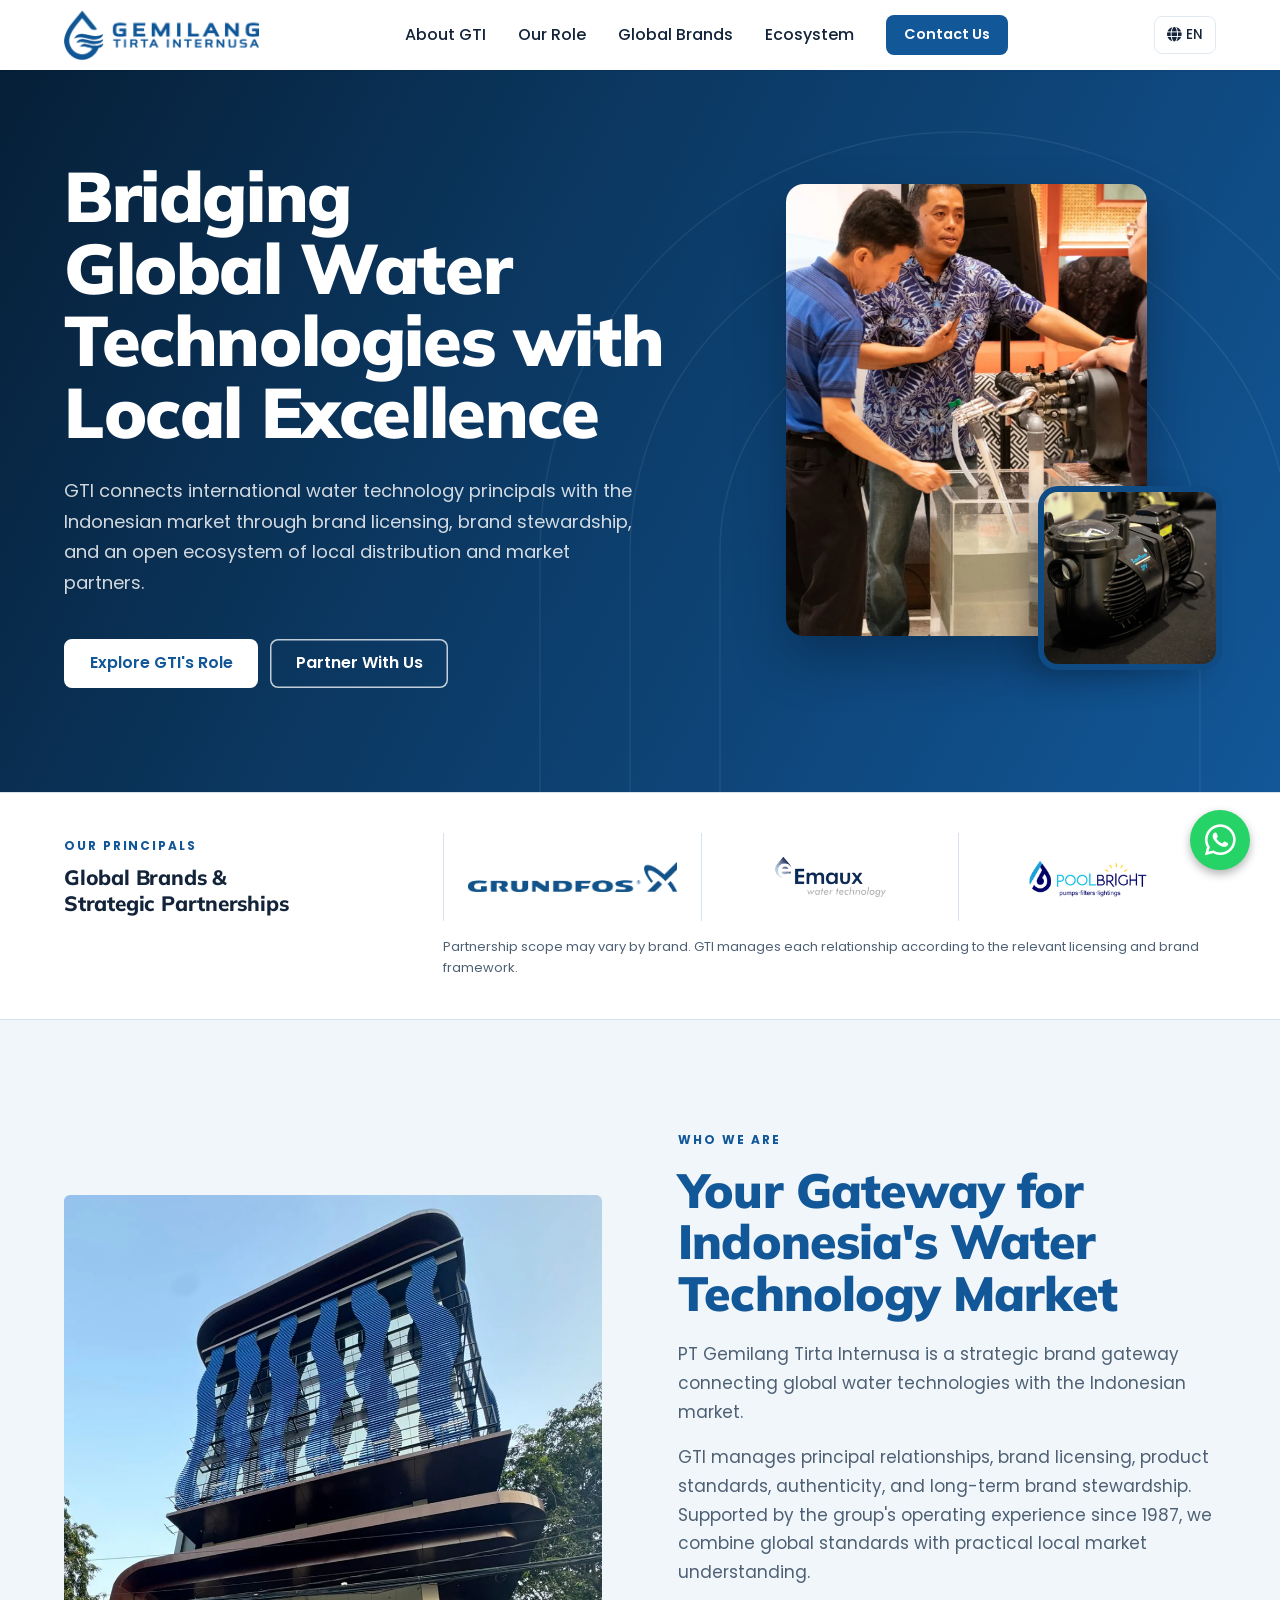
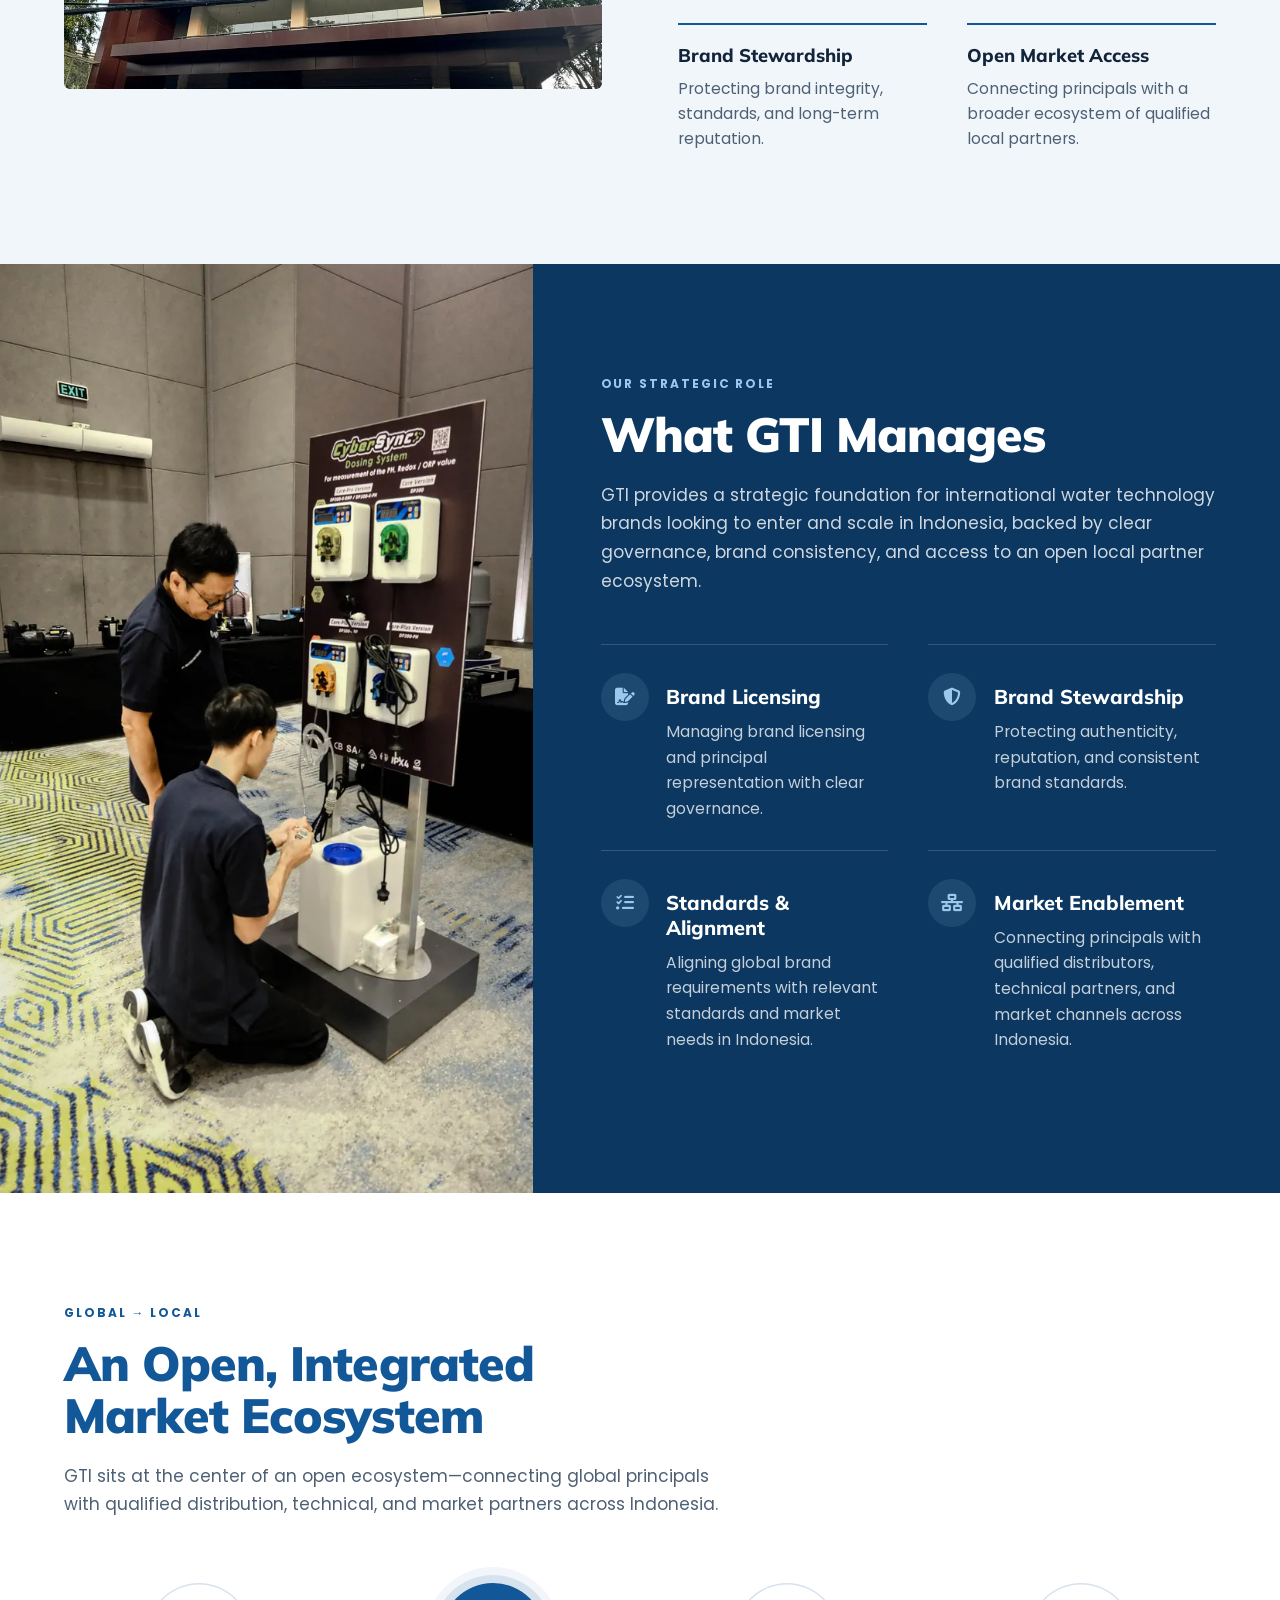
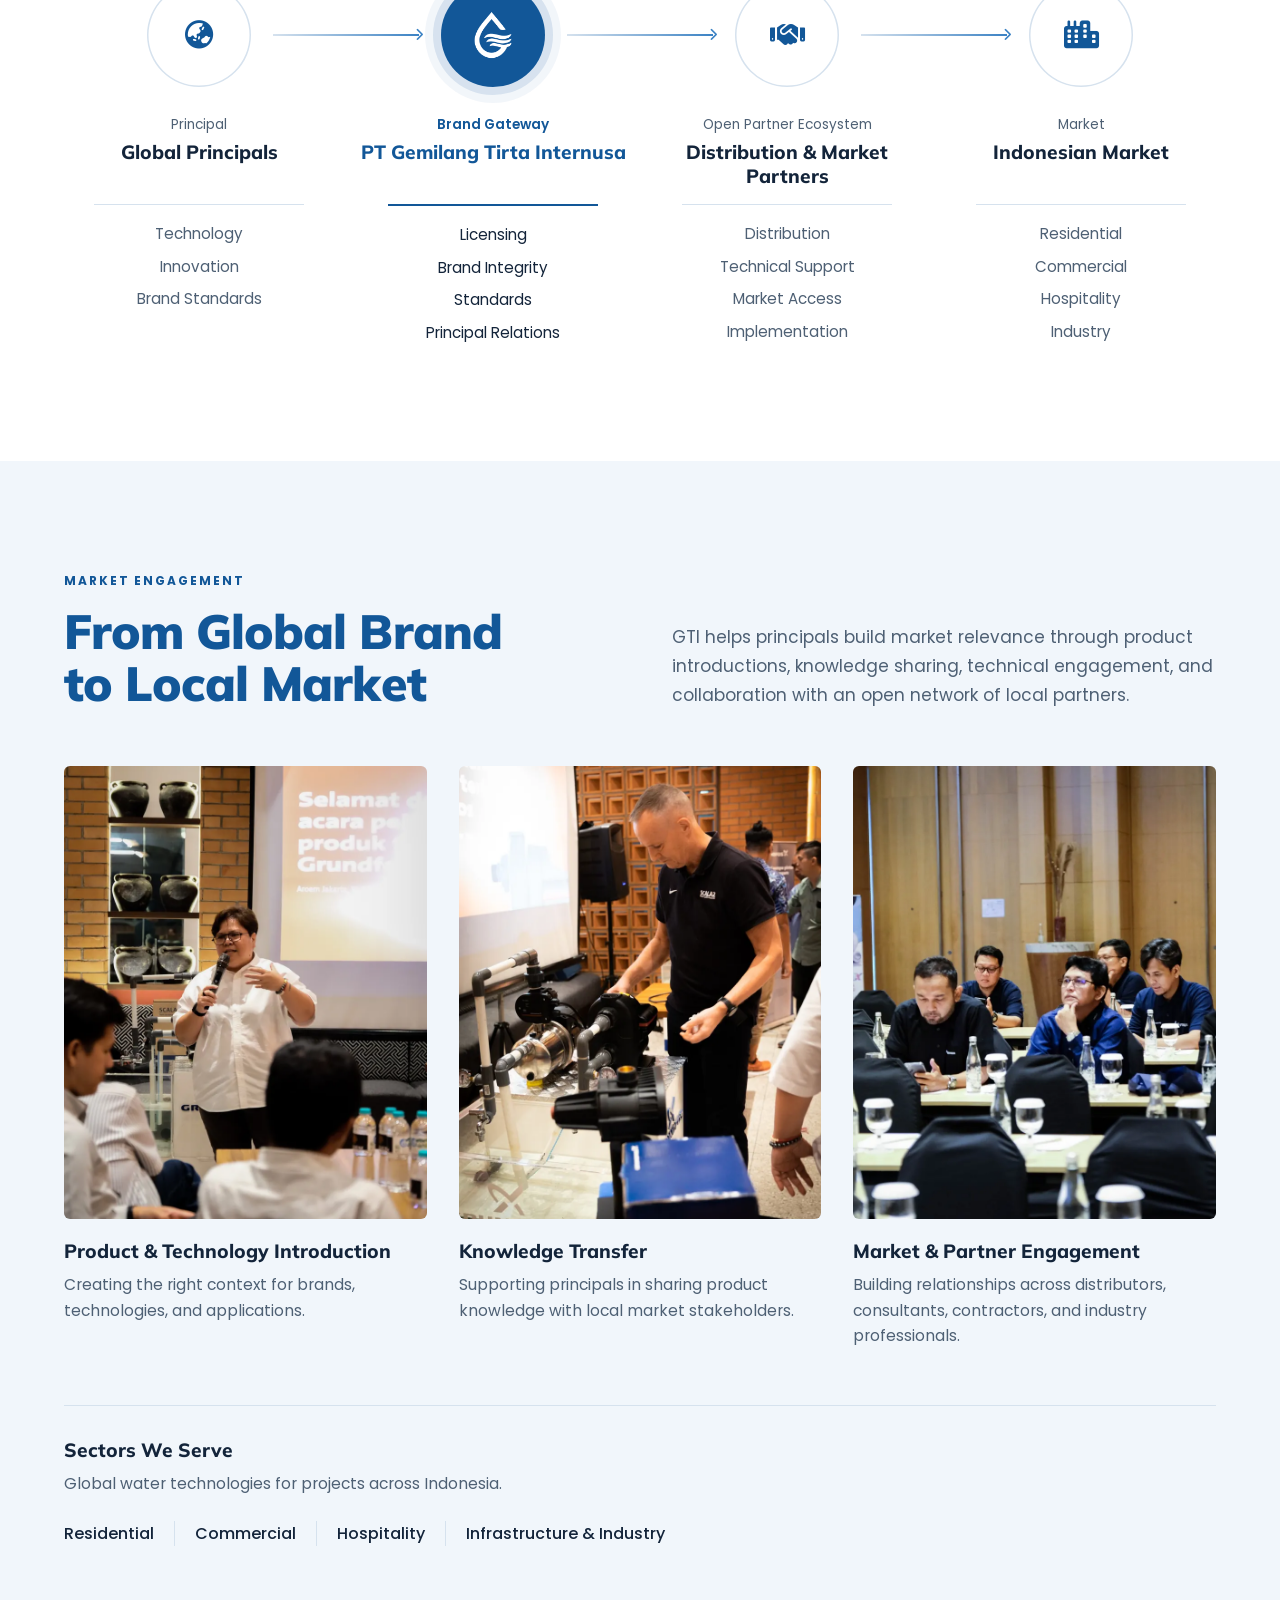
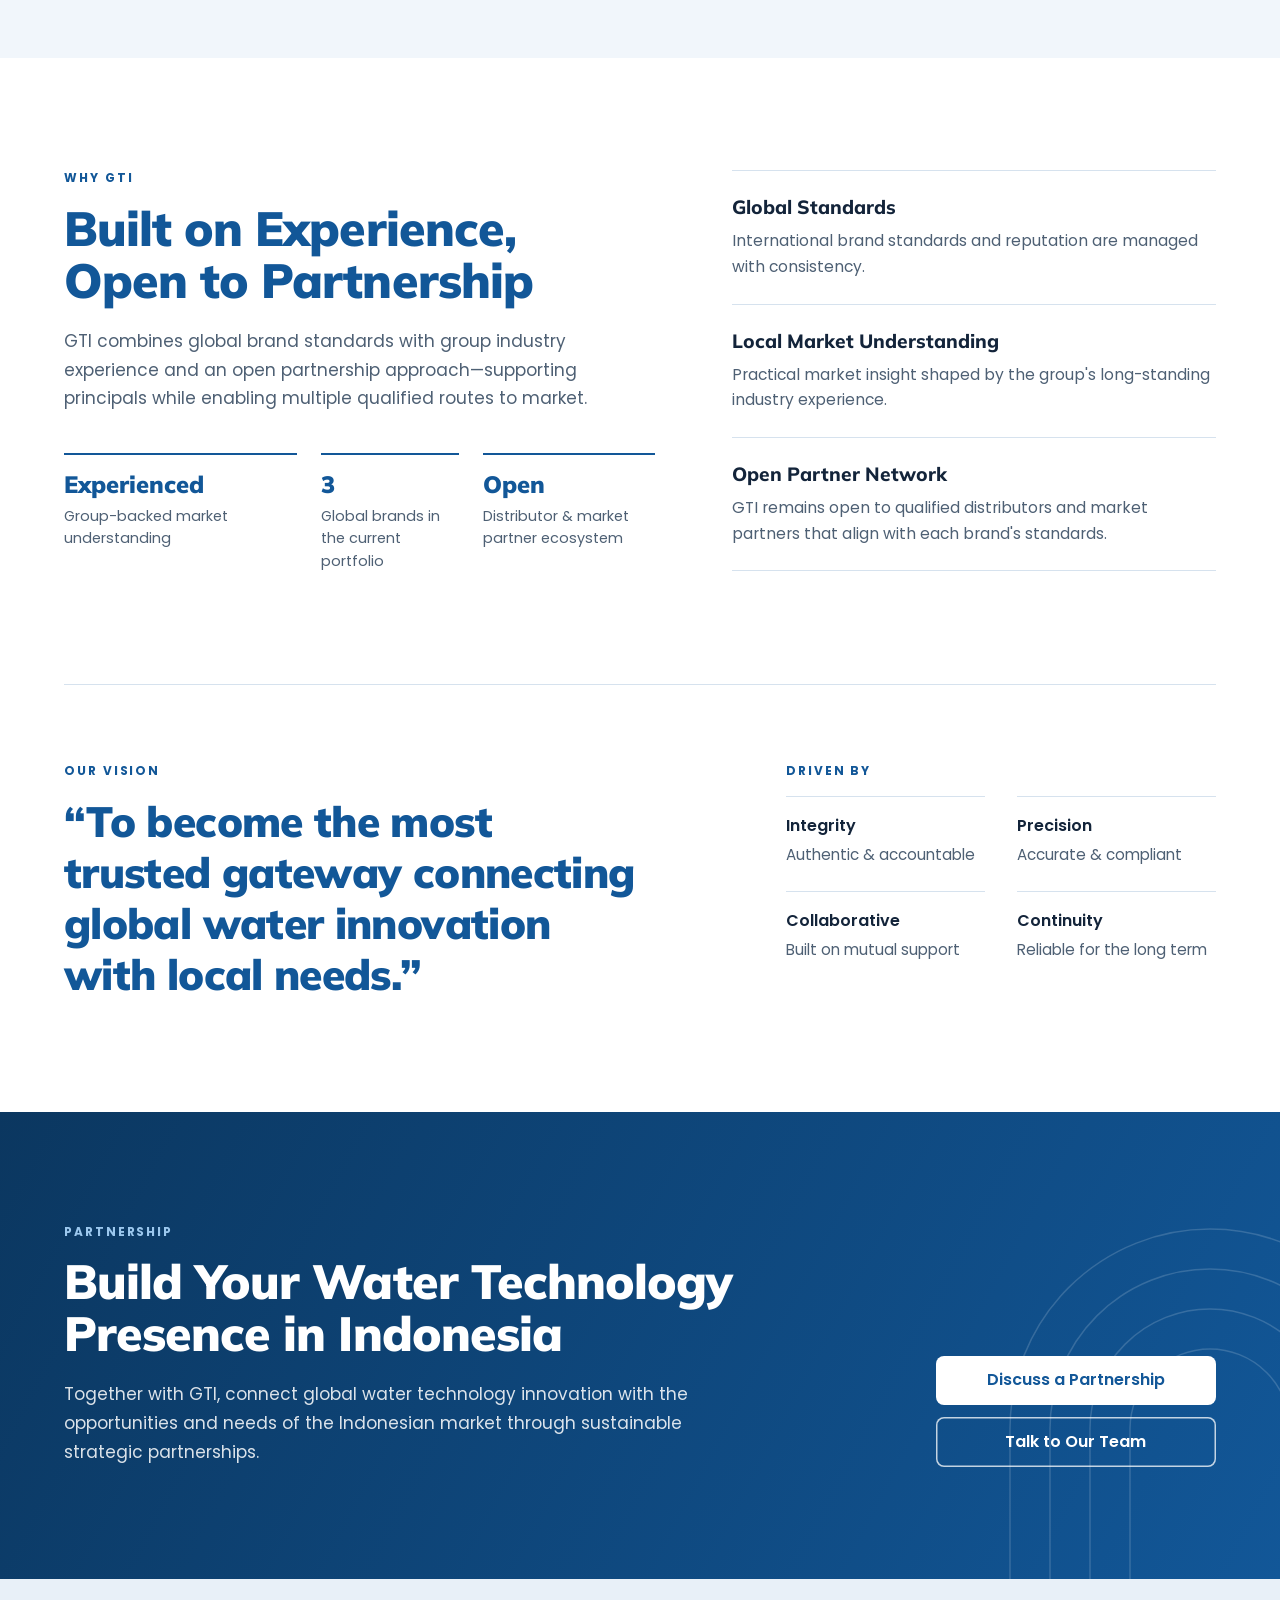
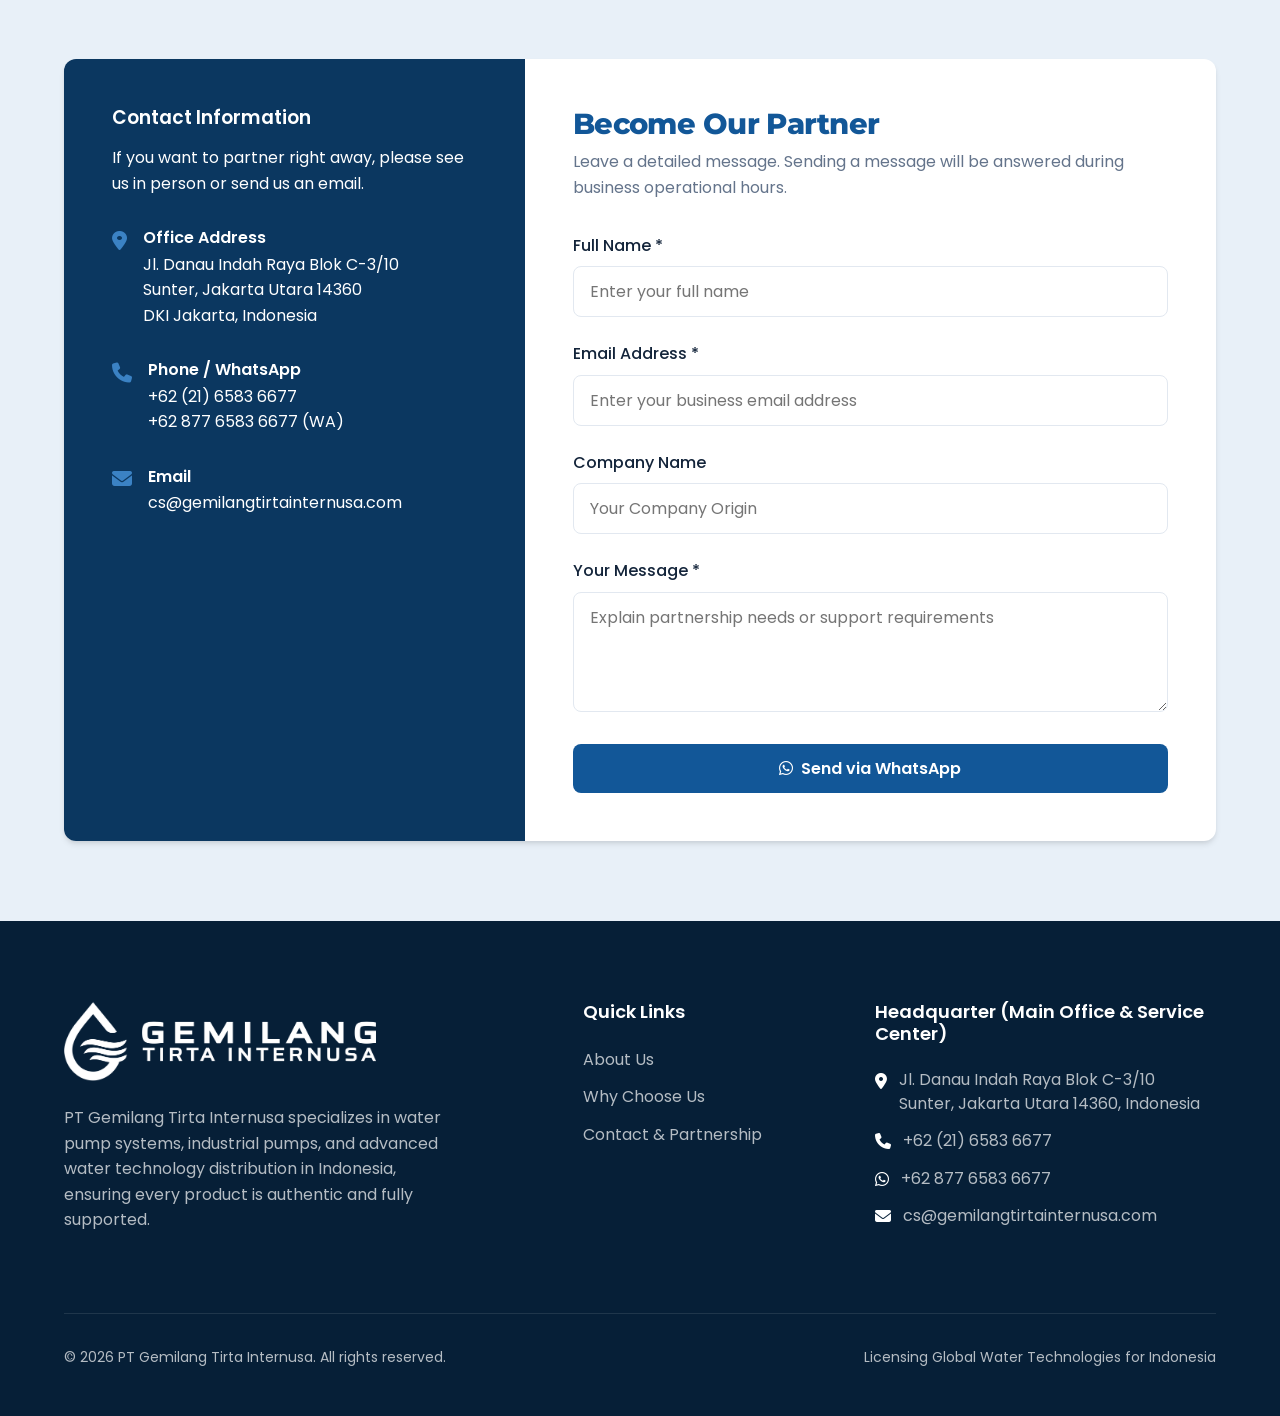
==== commit bd2a759c: "feat: revisi Ibu 20 Okt 2026 (hero, footer, label merek, sektor) - Hero: dua foto kotak bersudut mem" ====
--- a/index.html
+++ b/index.html
@@ -20,7 +20,7 @@
   "name": "PT Gemilang Tirta Internusa",
   "url": "https://gemilangtirtainternusa.com/",
   "logo": "https://gemilangtirtainternusa.com/uploads/1791267314909MXMNJGN_gemilang-tirta-internusa/gemilang-tirta-internusa-logo.webp",
-  "email": "cs@bentengmasperkasa.com",
+  "email": "cs@gemilangtirtainternusa.com",
   "telephone": "+62-21-6583-6677",
   "address": {
     "@type": "PostalAddress",
@@ -35,7 +35,7 @@
 </head>
 <body>
 <!-- Versi statis untuk GitHub Pages: dirender dari kode sitebuilder/ (lihat README). -->
-<a href="#main" class="skip-link">Skip to content</a><header class="header"><div class="container nav-container"><a href="#home" class="logo-wrapper"><img alt="PT Gemilang Tirta Internusa" width="800" height="205" src="assets/gemilang-tirta-internusa-logo.webp"></a><nav id="nav-menu" class="nav-menu" aria-label="Main navigation"><a class="nav-link" href="#about" data-section="about">About GTI</a><a class="nav-link" href="#roles" data-section="roles">Our Role</a><a class="nav-link" href="#brands" data-section="brands">Global Brands</a><a class="nav-link" href="#ecosystem" data-section="ecosystem">Ecosystem</a><a href="#contact" class="btn btn-primary nav-cta">Contact Us</a></nav><div class="nav-actions"><div class="lang-dropdown dropdown"><button type="button" data-bs-toggle="dropdown" data-bs-display="static" aria-expanded="false" class="lang-btn" aria-label="Choose language"><i aria-hidden="true" class="fa-solid fa-globe"></i><span>EN</span></button><div class="lang-menu dropdown-menu dropdown-menu-end"><button type="button" lang="id" class="lang-option">Bahasa Indonesia</button><button type="button" lang="en" class="lang-option">English</button></div></div><button type="button" aria-controls="nav-menu" class="mobile-toggle" aria-expanded="false" aria-label="Open menu"><i aria-hidden="true" class="fa-solid fa-bars"></i></button></div></div></header><main id="main" tabindex="-1"><section id="home" aria-labelledby="gti-hero-judul" class="gti-hero"><svg viewBox="0 0 880 720" aria-hidden="true" focusable="false" class="gti-hero__lengkung"><path d="M200 720V480a240 240 0 0 1 480 0v240"></path><path d="M110 720V480a330 330 0 0 1 660 0v240"></path><path d="M20 720V480a420 420 0 0 1 840 0v240"></path></svg><div class="container gti-hero__grid"><div class="gti-hero__teks"><h1 id="gti-hero-judul" class="gti-hero__judul">Bridging Global Water Technologies with Local Excellence</h1><p class="gti-hero__sub">GTI connects international water technology principals with the Indonesian market through brand licensing, brand stewardship, and an open ecosystem of local distribution and market partners.</p><div class="gti-aksi"><a href="#roles" class="btn gti-btn gti-btn--putih">Explore GTI's Role</a><a href="#contact" class="btn gti-btn gti-btn--garis-putih">Partner With Us</a></div></div><figure class="gti-hero__gerbang"><div class="gti-hero__foto"><img width="1000" height="1500" src="assets/gti-hero-engagement.webp" alt="Water pump technology demonstration with partners"></div><img width="640" height="640" class="gti-hero__sisip" src="assets/gti-pump-inset.webp" alt="Water technology pump"></figure></div></section><section id="brands" aria-labelledby="gti-merek-judul" class="gti-merek"><div class="container gti-merek__grid"><div><p class="gti-label">Our Portfolio</p><h2 id="gti-merek-judul" class="gti-merek__judul">Global Brands &amp; Strategic Partnerships</h2></div><ul class="gti-merek__logo"><li><img loading="lazy" src="assets/logo-distributor/grundfos-blue.png" alt="Grundfos" width="1920" height="278"></li><li><img loading="lazy" src="assets/logo-distributor/emaux.png" alt="Emaux Water Technology" width="200" height="72"></li><li><img loading="lazy" src="assets/logo-distributor/pool-bright.png" alt="PoolBright" width="197" height="61"></li></ul><p class="gti-merek__catatan">Partnership scope may vary by brand. GTI manages each relationship according to the relevant licensing and brand framework.</p></div></section><section id="about" aria-labelledby="gti-tentang-judul" class="gti-sec gti-tentang"><div class="container gti-tentang__grid"><figure class="gti-tentang__foto"><img width="1000" height="920" loading="lazy" src="assets/gti-building-facade.webp" alt="The group's office building in Sunter, North Jakarta"></figure><div class="gti-tentang__teks"><p class="gti-label">Who We Are</p><h2 id="gti-tentang-judul" class="gti-judul">Your Gateway for Indonesia's Water Technology Market</h2><p class="gti-teks">PT Gemilang Tirta Internusa is a strategic brand gateway connecting global water technologies with the Indonesian market.</p><p class="gti-teks">GTI manages principal relationships, brand licensing, product standards, authenticity, and long-term brand stewardship. Supported by the group's operating experience since 1987, we combine global standards with practical local market understanding.</p><dl class="gti-poin"><div class="gti-poin__item"><dt>Brand Stewardship</dt><dd>Protecting brand integrity, standards, and long-term reputation.</dd></div><div class="gti-poin__item"><dt>Open Market Access</dt><dd>Connecting principals with a broader ecosystem of qualified local partners.</dd></div></dl></div></div></section><section id="roles" aria-labelledby="gti-peran-judul" class="gti-peran"><figure class="gti-peran__foto"><img width="800" height="1200" loading="lazy" src="assets/gti-market-intro.webp" alt="Technician setting up a water dosing system panel"></figure><div class="gti-peran__isi"><p class="gti-label">Our Strategic Role</p><h2 id="gti-peran-judul" class="gti-judul">What GTI Manages</h2><p class="gti-teks">GTI provides a strategic foundation for international water technology brands looking to enter and scale in Indonesia, backed by clear governance, brand consistency, and access to an open local partner ecosystem.</p><ul class="gti-peran__daftar"><li class="gti-peran__item"><span aria-hidden="true" class="gti-peran__ikon"><i class="fa-solid fa-file-signature"></i></span><h3>Brand Licensing</h3><p>Managing brand licensing and principal representation with clear governance.</p></li><li class="gti-peran__item"><span aria-hidden="true" class="gti-peran__ikon"><i class="fa-solid fa-shield-halved"></i></span><h3>Brand Stewardship</h3><p>Protecting authenticity, reputation, and consistent brand standards.</p></li><li class="gti-peran__item"><span aria-hidden="true" class="gti-peran__ikon"><i class="fa-solid fa-list-check"></i></span><h3>Standards &amp; Alignment</h3><p>Aligning global brand requirements with relevant standards and market needs in Indonesia.</p></li><li class="gti-peran__item"><span aria-hidden="true" class="gti-peran__ikon"><i class="fa-solid fa-network-wired"></i></span><h3>Market Enablement</h3><p>Connecting principals with qualified distributors, technical partners, and market channels across Indonesia.</p></li></ul></div></section><section id="ecosystem" aria-labelledby="gti-eko-judul" class="gti-sec gti-eko"><div class="container"><div class="gti-kepala"><p class="gti-label">Global → Local</p><h2 id="gti-eko-judul" class="gti-judul">An Open, Integrated Market Ecosystem</h2><p class="gti-teks">GTI sits at the center of an open ecosystem—connecting global principals with qualified distribution, technical, and market partners across Indonesia.</p></div><ol class="gti-alur"><li class="gti-alur__tahap"><span aria-hidden="true" class="gti-alur__simpul"><i class="fa-solid fa-earth-asia"></i></span><span aria-hidden="true" class="gti-alur__panah"><i class="fa-solid fa-chevron-right"></i></span><div class="gti-alur__teks"><span class="gti-alur__peran">Principal</span><h3 class="gti-alur__judul">Global Principals</h3><ul class="gti-alur__butir"><li>Technology</li><li>Innovation</li><li>Brand Standards</li></ul></div></li><li class="gti-alur__tahap gti-alur__tahap--gerbang"><span aria-hidden="true" class="gti-alur__simpul"><img alt="" width="384" height="384" src="assets/gemilang-tirta-internusa-icon.webp"></span><span aria-hidden="true" class="gti-alur__panah"><i class="fa-solid fa-chevron-right"></i></span><div class="gti-alur__teks"><span class="gti-alur__peran">Brand Gateway</span><h3 class="gti-alur__judul">PT Gemilang Tirta Internusa</h3><ul class="gti-alur__butir"><li>Licensing</li><li>Brand Integrity</li><li>Standards</li><li>Principal Relations</li></ul></div></li><li class="gti-alur__tahap"><span aria-hidden="true" class="gti-alur__simpul"><i class="fa-solid fa-handshake"></i></span><span aria-hidden="true" class="gti-alur__panah"><i class="fa-solid fa-chevron-right"></i></span><div class="gti-alur__teks"><span class="gti-alur__peran">Open Partner Ecosystem</span><h3 class="gti-alur__judul">Distribution &amp; Market Partners</h3><ul class="gti-alur__butir"><li>Distribution</li><li>Technical Support</li><li>Market Access</li><li>Implementation</li></ul></div></li><li class="gti-alur__tahap"><span aria-hidden="true" class="gti-alur__simpul"><i class="fa-solid fa-city"></i></span><span aria-hidden="true" class="gti-alur__panah"><i class="fa-solid fa-chevron-right"></i></span><div class="gti-alur__teks"><span class="gti-alur__peran">Market</span><h3 class="gti-alur__judul">Indonesian Market</h3><ul class="gti-alur__butir"><li>Residential</li><li>Commercial</li><li>Hospitality</li><li>Industry</li></ul></div></li></ol></div></section><section aria-labelledby="gti-pasar-judul" class="gti-sec gti-pasar"><div class="container"><div class="gti-kepala gti-kepala--sisi"><div><p class="gti-label">Market Engagement</p><h2 id="gti-pasar-judul" class="gti-judul">From Global Brand to Local Market</h2></div><p class="gti-teks">GTI helps principals build market relevance through product introductions, knowledge sharing, technical engagement, and collaboration with an open network of local partners.</p></div><div class="gti-pasar__grid"><figure class="gti-pasar__item"><img width="800" height="1000" loading="lazy" src="assets/gti-workshop-bench.webp" alt="Grundfos product launch presentation"><figcaption><h3>Product &amp; Technology Introduction</h3><p>Creating the right context for brands, technologies, and applications.</p></figcaption></figure><figure class="gti-pasar__item"><img width="800" height="1000" loading="lazy" src="assets/gti-knowledge-transfer.webp" alt="Pump product demonstration for partners"><figcaption><h3>Knowledge Transfer</h3><p>Supporting principals in sharing product knowledge with local market stakeholders.</p></figcaption></figure><figure class="gti-pasar__item"><img width="800" height="1000" loading="lazy" src="assets/gti-market-engagement.webp" alt="Partner and industry professional seminar attendees"><figcaption><h3>Market &amp; Partner Engagement</h3><p>Building relationships across distributors, consultants, contractors, and industry professionals.</p></figcaption></figure></div><ul class="gti-sektor"><li>Residential</li><li>Commercial</li><li>Hospitality</li><li>Infrastructure &amp; Industry</li></ul></div></section><section id="why-us" aria-labelledby="gti-mengapa-judul" class="gti-sec gti-mengapa"><div class="container gti-mengapa__grid"><div><p class="gti-label">Why GTI</p><h2 id="gti-mengapa-judul" class="gti-judul">Built on Experience, Open to Partnership</h2><p class="gti-teks">GTI combines global brand standards with group industry experience and an open partnership approach—supporting principals while enabling multiple qualified routes to market.</p><dl class="gti-fakta"><div><dt>Experienced</dt><dd>Group-backed market understanding</dd></div><div><dt>3</dt><dd>Global brands in the current portfolio</dd></div><div><dt>Open</dt><dd>Distributor &amp; market partner ecosystem</dd></div></dl></div><ul class="gti-alasan"><li><h3>Global Standards</h3><p>International brand standards and reputation are managed with consistency.</p></li><li><h3>Local Market Understanding</h3><p>Practical market insight shaped by the group's long-standing industry experience.</p></li><li><h3>Open Partner Network</h3><p>GTI remains open to qualified distributors and market partners that align with each brand's standards.</p></li></ul></div></section><section aria-labelledby="gti-visi-label" class="gti-sec gti-visi"><div class="container"><div class="gti-visi__grid"><div><p id="gti-visi-label" class="gti-label">Our Vision</p><blockquote class="gti-visi__kutip"><p>To become the most trusted gateway connecting global water innovation with local needs.</p></blockquote></div><div><p class="gti-label">Driven by</p><dl class="gti-nilai"><div><dt>Integrity</dt><dd>Authentic &amp; accountable</dd></div><div><dt>Precision</dt><dd>Accurate &amp; compliant</dd></div><div><dt>Collaborative</dt><dd>Built on mutual support</dd></div><div><dt>Continuity</dt><dd>Reliable for the long term</dd></div></dl></div></div></div></section><section aria-labelledby="gti-kemitraan-judul" class="gti-sec gti-kemitraan"><svg viewBox="0 0 440 400" aria-hidden="true" focusable="false" class="gti-kemitraan__gerbang"><path d="M140 400V250a80 80 0 0 1 160 0v150"></path><path d="M100 400V250a120 120 0 0 1 240 0v150"></path><path d="M60 400V250a160 160 0 0 1 320 0v150"></path><path d="M20 400V250a200 200 0 0 1 400 0v150"></path></svg><div class="container gti-kemitraan__grid"><div><p class="gti-label">Partnership</p><h2 id="gti-kemitraan-judul" class="gti-judul">Build Your Water Technology Presence in Indonesia</h2><p class="gti-teks">Together with GTI, connect global water technology innovation with the opportunities and needs of the Indonesian market through sustainable strategic partnerships.</p></div><div class="gti-aksi gti-kemitraan__aksi"><a href="#contact" class="btn gti-btn gti-btn--putih">Discuss a Partnership</a><a target="_blank" rel="noopener noreferrer" class="btn gti-btn gti-btn--garis-putih" href="https://wa.me/6287765836677">Talk to Our Team</a></div></div></section><div id="contact"><section class="section section-bg-light"><div class="container fade-in"><div class="contact-wrapper"><div class="contact-info-panel"><h3>Contact Information</h3><p>If you want to partner right away, please see us in person or send us an email.</p><div class="contact-detail"><div class="contact-detail-icon"><i aria-hidden="true" class="fa-solid fa-location-dot fa-lg"></i></div><div><h4 class="contact-detail-title">Office Address</h4><p class="contact-detail-text">Jl. Danau Indah Raya Blok C-3/10<br>Sunter, Jakarta Utara 14360<br>DKI Jakarta, Indonesia</p></div></div><div class="contact-detail"><div class="contact-detail-icon"><i aria-hidden="true" class="fa-solid fa-phone fa-lg"></i></div><div><h4 class="contact-detail-title">Phone / WhatsApp</h4><p class="contact-detail-text"><a href="tel:+622165836677">+62 (21) 6583 6677</a><br><a target="_blank" rel="noopener noreferrer" href="https://wa.me/6287765836677">+62 877 6583 6677 (WA)</a></p></div></div><div class="contact-detail"><div class="contact-detail-icon"><i aria-hidden="true" class="fa-solid fa-envelope fa-lg"></i></div><div><h4 class="contact-detail-title">Email</h4><p class="contact-detail-text"><a href="mailto:info@gemilangtirta.com">info@gemilangtirta.com</a></p></div></div></div><div class="contact-form-panel"><h2 class="text-primary contact-form-title">Become Our Partner</h2><p class="contact-form-desc">Leave a detailed message. Sending a message will be answered during business operational hours.</p><form ngnativevalidate="" ><div class="form-group"><label for="mitra-nama" class="form-label">Full Name *</label><input type="text" id="mitra-nama" name="name" ngmodel="" required="" maxlength="100" autocomplete="name" class="form-control" placeholder="Enter your full name"></div><div class="form-group"><label for="mitra-email" class="form-label">Email Address *</label><input type="email" id="mitra-email" name="email" ngmodel="" required="" maxlength="150" autocomplete="email" class="form-control" placeholder="Enter your business email address"></div><div class="form-group"><label for="mitra-perusahaan" class="form-label">Company Name</label><input type="text" id="mitra-perusahaan" name="company" ngmodel="" maxlength="150" autocomplete="organization" class="form-control" placeholder="Your Company Origin"></div><div class="form-group"><label for="mitra-pesan" class="form-label">Your Message *</label><textarea id="mitra-pesan" name="message" ngmodel="" required="" maxlength="1500" class="form-control" placeholder="Explain partnership needs or support requirements"></textarea></div><div aria-hidden="true" class="form-hp"><label for="mitra-website">Website</label><input type="text" id="mitra-website" name="website" ngmodel="" tabindex="-1" autocomplete="off" ></div><button type="submit" class="btn btn-primary btn--full"><i aria-hidden="true" class="fa-brands fa-whatsapp"></i><span>Send via WhatsApp</span></button><p role="status" aria-live="polite" class="form-status"></p></form></div></div></div></section></div></main><footer class="footer"><div class="container"><div class="footer-top fade-in"><div class="footer-info"><img alt="PT Gemilang Tirta Internusa" width="800" height="205" loading="lazy" class="footer-logo" src="assets/gemilang-tirta-internusa-logo-white.webp"><p class="footer-desc">PT Gemilang Tirta Internusa specializes in water pump systems, industrial pumps, and advanced water technology distribution in Indonesia, ensuring every product is authentic and fully supported.</p></div><div class="footer-links"><h4>Quick Links</h4><ul><li><a href="#about">About Us</a></li><li><a href="#why-us">Why Choose Us</a></li><li><a href="#contact">Contact &amp; Partnership</a></li></ul></div><div class="footer-contact"><h4>Headquarter (Main Office &amp; Service Center)</h4><p class="footer-company">PT BENTENG MAS PERKASA</p><ul><li class="footer-contact-item"><i aria-hidden="true" class="fa-solid fa-location-dot footer-contact-icon footer-contact-icon--top"></i><a target="_blank" rel="noopener noreferrer" class="footer-contact-address" href="https://maps.app.goo.gl/E2p3jsMSiTFg7r5k8">Jl. Danau Indah Raya Blok C-3/10<br>Sunter, Jakarta Utara 14360, Indonesia</a></li><li class="footer-contact-item footer-contact-item--center"><i aria-hidden="true" class="fa-solid fa-phone footer-contact-icon"></i><a href="tel:+622165836677">+62 (21) 6583 6677</a></li><li class="footer-contact-item footer-contact-item--center"><i aria-hidden="true" class="fa-brands fa-whatsapp footer-contact-icon"></i><a target="_blank" rel="noopener noreferrer" href="https://wa.me/6287765836677">+62 877 6583 6677</a></li><li class="footer-contact-item footer-contact-item--center"><i aria-hidden="true" class="fa-solid fa-envelope footer-contact-icon"></i><a href="mailto:cs@bentengmasperkasa.com">cs@bentengmasperkasa.com</a></li></ul></div></div><div class="footer-bottom"><p>© 2026 PT Gemilang Tirta Internusa. All rights reserved.</p><p>Licensing Global Water Technologies for Indonesia</p></div></div></footer><a target="_blank" rel="noopener noreferrer" aria-label="Chat WhatsApp" class="whatsapp-float" href="https://wa.me/6287765836677"><i aria-hidden="true" class="fa-brands fa-whatsapp"></i></a>
+<a href="#main" class="skip-link">Skip to content</a><header class="header"><div class="container nav-container"><a href="#home" class="logo-wrapper"><img alt="PT Gemilang Tirta Internusa" width="800" height="205" src="assets/gemilang-tirta-internusa-logo.webp"></a><nav id="nav-menu" class="nav-menu" aria-label="Main navigation"><a class="nav-link" href="#about" data-section="about">About GTI</a><a class="nav-link" href="#roles" data-section="roles">Our Role</a><a class="nav-link" href="#brands" data-section="brands">Global Brands</a><a class="nav-link" href="#ecosystem" data-section="ecosystem">Ecosystem</a><a href="#contact" class="btn btn-primary nav-cta">Contact Us</a></nav><div class="nav-actions"><div class="lang-dropdown dropdown"><button type="button" data-bs-toggle="dropdown" data-bs-display="static" aria-expanded="false" class="lang-btn" aria-label="Choose language"><i aria-hidden="true" class="fa-solid fa-globe"></i><span>EN</span></button><div class="lang-menu dropdown-menu dropdown-menu-end"><button type="button" lang="id" class="lang-option">Bahasa Indonesia</button><button type="button" lang="en" class="lang-option">English</button></div></div><button type="button" aria-controls="nav-menu" class="mobile-toggle" aria-expanded="false" aria-label="Open menu"><i aria-hidden="true" class="fa-solid fa-bars"></i></button></div></div></header><main id="main" tabindex="-1"><section id="home" aria-labelledby="gti-hero-judul" class="gti-hero"><svg viewBox="0 0 880 720" aria-hidden="true" focusable="false" class="gti-hero__lengkung"><path d="M200 720V480a240 240 0 0 1 480 0v240"></path><path d="M110 720V480a330 330 0 0 1 660 0v240"></path><path d="M20 720V480a420 420 0 0 1 840 0v240"></path></svg><div class="container gti-hero__grid"><div class="gti-hero__teks"><h1 id="gti-hero-judul" class="gti-hero__judul">Bridging Global Water Technologies with Local Excellence</h1><p class="gti-hero__sub">GTI connects international water technology principals with the Indonesian market through brand licensing, brand stewardship, and an open ecosystem of local distribution and market partners.</p><div class="gti-aksi"><a href="#roles" class="btn gti-btn gti-btn--putih">Explore GTI's Role</a><a href="#contact" class="btn gti-btn gti-btn--garis-putih">Partner With Us</a></div></div><figure class="gti-hero__gerbang"><div class="gti-hero__foto"><img width="1000" height="1500" src="assets/gti-hero-engagement.webp" alt="Water pump technology demonstration with partners"></div><img width="640" height="640" class="gti-hero__sisip" src="assets/gti-pump-inset.webp" alt="Water technology pump"></figure></div></section><section id="brands" aria-labelledby="gti-merek-judul" class="gti-merek"><div class="container gti-merek__grid"><div><p class="gti-label">Our Principals</p><h2 id="gti-merek-judul" class="gti-merek__judul">Global Brands &amp; Strategic Partnerships</h2></div><ul class="gti-merek__logo"><li><img loading="lazy" src="assets/logo-distributor/grundfos-blue.png" alt="Grundfos" width="1920" height="278"></li><li><img loading="lazy" src="assets/logo-distributor/emaux.png" alt="Emaux Water Technology" width="200" height="72"></li><li><img loading="lazy" src="assets/logo-distributor/pool-bright.png" alt="PoolBright" width="197" height="61"></li></ul><p class="gti-merek__catatan">Partnership scope may vary by brand. GTI manages each relationship according to the relevant licensing and brand framework.</p></div></section><section id="about" aria-labelledby="gti-tentang-judul" class="gti-sec gti-tentang"><div class="container gti-tentang__grid"><figure class="gti-tentang__foto"><img width="1000" height="920" loading="lazy" src="assets/gti-building-facade.webp" alt="The group's office building in Sunter, North Jakarta"></figure><div class="gti-tentang__teks"><p class="gti-label">Who We Are</p><h2 id="gti-tentang-judul" class="gti-judul">Your Gateway for Indonesia's Water Technology Market</h2><p class="gti-teks">PT Gemilang Tirta Internusa is a strategic brand gateway connecting global water technologies with the Indonesian market.</p><p class="gti-teks">GTI manages principal relationships, brand licensing, product standards, authenticity, and long-term brand stewardship. Supported by the group's operating experience since 1987, we combine global standards with practical local market understanding.</p><dl class="gti-poin"><div class="gti-poin__item"><dt>Brand Stewardship</dt><dd>Protecting brand integrity, standards, and long-term reputation.</dd></div><div class="gti-poin__item"><dt>Open Market Access</dt><dd>Connecting principals with a broader ecosystem of qualified local partners.</dd></div></dl></div></div></section><section id="roles" aria-labelledby="gti-peran-judul" class="gti-peran"><figure class="gti-peran__foto"><img width="800" height="1200" loading="lazy" src="assets/gti-market-intro.webp" alt="Technician setting up a water dosing system panel"></figure><div class="gti-peran__isi"><p class="gti-label">Our Strategic Role</p><h2 id="gti-peran-judul" class="gti-judul">What GTI Manages</h2><p class="gti-teks">GTI provides a strategic foundation for international water technology brands looking to enter and scale in Indonesia, backed by clear governance, brand consistency, and access to an open local partner ecosystem.</p><ul class="gti-peran__daftar"><li class="gti-peran__item"><span aria-hidden="true" class="gti-peran__ikon"><i class="fa-solid fa-file-signature"></i></span><h3>Brand Licensing</h3><p>Managing brand licensing and principal representation with clear governance.</p></li><li class="gti-peran__item"><span aria-hidden="true" class="gti-peran__ikon"><i class="fa-solid fa-shield-halved"></i></span><h3>Brand Stewardship</h3><p>Protecting authenticity, reputation, and consistent brand standards.</p></li><li class="gti-peran__item"><span aria-hidden="true" class="gti-peran__ikon"><i class="fa-solid fa-list-check"></i></span><h3>Standards &amp; Alignment</h3><p>Aligning global brand requirements with relevant standards and market needs in Indonesia.</p></li><li class="gti-peran__item"><span aria-hidden="true" class="gti-peran__ikon"><i class="fa-solid fa-network-wired"></i></span><h3>Market Enablement</h3><p>Connecting principals with qualified distributors, technical partners, and market channels across Indonesia.</p></li></ul></div></section><section id="ecosystem" aria-labelledby="gti-eko-judul" class="gti-sec gti-eko"><div class="container"><div class="gti-kepala"><p class="gti-label">Global → Local</p><h2 id="gti-eko-judul" class="gti-judul">An Open, Integrated Market Ecosystem</h2><p class="gti-teks">GTI sits at the center of an open ecosystem—connecting global principals with qualified distribution, technical, and market partners across Indonesia.</p></div><ol class="gti-alur"><li class="gti-alur__tahap"><span aria-hidden="true" class="gti-alur__simpul"><i class="fa-solid fa-earth-asia"></i></span><span aria-hidden="true" class="gti-alur__panah"><i class="fa-solid fa-chevron-right"></i></span><div class="gti-alur__teks"><span class="gti-alur__peran">Principal</span><h3 class="gti-alur__judul">Global Principals</h3><ul class="gti-alur__butir"><li>Technology</li><li>Innovation</li><li>Brand Standards</li></ul></div></li><li class="gti-alur__tahap gti-alur__tahap--gerbang"><span aria-hidden="true" class="gti-alur__simpul"><img alt="" width="384" height="384" src="assets/gemilang-tirta-internusa-icon.webp"></span><span aria-hidden="true" class="gti-alur__panah"><i class="fa-solid fa-chevron-right"></i></span><div class="gti-alur__teks"><span class="gti-alur__peran">Brand Gateway</span><h3 class="gti-alur__judul">PT Gemilang Tirta Internusa</h3><ul class="gti-alur__butir"><li>Licensing</li><li>Brand Integrity</li><li>Standards</li><li>Principal Relations</li></ul></div></li><li class="gti-alur__tahap"><span aria-hidden="true" class="gti-alur__simpul"><i class="fa-solid fa-handshake"></i></span><span aria-hidden="true" class="gti-alur__panah"><i class="fa-solid fa-chevron-right"></i></span><div class="gti-alur__teks"><span class="gti-alur__peran">Open Partner Ecosystem</span><h3 class="gti-alur__judul">Distribution &amp; Market Partners</h3><ul class="gti-alur__butir"><li>Distribution</li><li>Technical Support</li><li>Market Access</li><li>Implementation</li></ul></div></li><li class="gti-alur__tahap"><span aria-hidden="true" class="gti-alur__simpul"><i class="fa-solid fa-city"></i></span><span aria-hidden="true" class="gti-alur__panah"><i class="fa-solid fa-chevron-right"></i></span><div class="gti-alur__teks"><span class="gti-alur__peran">Market</span><h3 class="gti-alur__judul">Indonesian Market</h3><ul class="gti-alur__butir"><li>Residential</li><li>Commercial</li><li>Hospitality</li><li>Industry</li></ul></div></li></ol></div></section><section aria-labelledby="gti-pasar-judul" class="gti-sec gti-pasar"><div class="container"><div class="gti-kepala gti-kepala--sisi"><div><p class="gti-label">Market Engagement</p><h2 id="gti-pasar-judul" class="gti-judul">From Global Brand to Local Market</h2></div><p class="gti-teks">GTI helps principals build market relevance through product introductions, knowledge sharing, technical engagement, and collaboration with an open network of local partners.</p></div><div class="gti-pasar__grid"><figure class="gti-pasar__item"><img width="800" height="1000" loading="lazy" src="assets/gti-workshop-bench.webp" alt="Grundfos product launch presentation"><figcaption><h3>Product &amp; Technology Introduction</h3><p>Creating the right context for brands, technologies, and applications.</p></figcaption></figure><figure class="gti-pasar__item"><img width="800" height="1000" loading="lazy" src="assets/gti-knowledge-transfer.webp" alt="Pump product demonstration for partners"><figcaption><h3>Knowledge Transfer</h3><p>Supporting principals in sharing product knowledge with local market stakeholders.</p></figcaption></figure><figure class="gti-pasar__item"><img width="800" height="1000" loading="lazy" src="assets/gti-market-engagement.webp" alt="Partner and industry professional seminar attendees"><figcaption><h3>Market &amp; Partner Engagement</h3><p>Building relationships across distributors, consultants, contractors, and industry professionals.</p></figcaption></figure></div><div class="gti-sektor-blok"><h3 class="gti-sektor-blok__judul">Sectors We Serve</h3><p class="gti-sektor-blok__teks">Global water technologies for projects across Indonesia.</p><ul class="gti-sektor"><li>Residential</li><li>Commercial</li><li>Hospitality</li><li>Infrastructure &amp; Industry</li></ul></div></div></section><section id="why-us" aria-labelledby="gti-mengapa-judul" class="gti-sec gti-mengapa"><div class="container gti-mengapa__grid"><div><p class="gti-label">Why GTI</p><h2 id="gti-mengapa-judul" class="gti-judul">Built on Experience, Open to Partnership</h2><p class="gti-teks">GTI combines global brand standards with group industry experience and an open partnership approach—supporting principals while enabling multiple qualified routes to market.</p><dl class="gti-fakta"><div><dt>Experienced</dt><dd>Group-backed market understanding</dd></div><div><dt>3</dt><dd>Global brands in the current portfolio</dd></div><div><dt>Open</dt><dd>Distributor &amp; market partner ecosystem</dd></div></dl></div><ul class="gti-alasan"><li><h3>Global Standards</h3><p>International brand standards and reputation are managed with consistency.</p></li><li><h3>Local Market Understanding</h3><p>Practical market insight shaped by the group's long-standing industry experience.</p></li><li><h3>Open Partner Network</h3><p>GTI remains open to qualified distributors and market partners that align with each brand's standards.</p></li></ul></div></section><section aria-labelledby="gti-visi-label" class="gti-sec gti-visi"><div class="container"><div class="gti-visi__grid"><div><p id="gti-visi-label" class="gti-label">Our Vision</p><blockquote class="gti-visi__kutip"><p>To become the most trusted gateway connecting global water innovation with local needs.</p></blockquote></div><div><p class="gti-label">Driven by</p><dl class="gti-nilai"><div><dt>Integrity</dt><dd>Authentic &amp; accountable</dd></div><div><dt>Precision</dt><dd>Accurate &amp; compliant</dd></div><div><dt>Collaborative</dt><dd>Built on mutual support</dd></div><div><dt>Continuity</dt><dd>Reliable for the long term</dd></div></dl></div></div></div></section><section aria-labelledby="gti-kemitraan-judul" class="gti-sec gti-kemitraan"><svg viewBox="0 0 440 400" aria-hidden="true" focusable="false" class="gti-kemitraan__gerbang"><path d="M140 400V250a80 80 0 0 1 160 0v150"></path><path d="M100 400V250a120 120 0 0 1 240 0v150"></path><path d="M60 400V250a160 160 0 0 1 320 0v150"></path><path d="M20 400V250a200 200 0 0 1 400 0v150"></path></svg><div class="container gti-kemitraan__grid"><div><p class="gti-label">Partnership</p><h2 id="gti-kemitraan-judul" class="gti-judul">Build Your Water Technology Presence in Indonesia</h2><p class="gti-teks">Together with GTI, connect global water technology innovation with the opportunities and needs of the Indonesian market through sustainable strategic partnerships.</p></div><div class="gti-aksi gti-kemitraan__aksi"><a href="#contact" class="btn gti-btn gti-btn--putih">Discuss a Partnership</a><a target="_blank" rel="noopener noreferrer" class="btn gti-btn gti-btn--garis-putih" href="https://wa.me/6287765836677">Talk to Our Team</a></div></div></section><div id="contact"><section class="section section-bg-light"><div class="container fade-in"><div class="contact-wrapper"><div class="contact-info-panel"><h3>Contact Information</h3><p>If you want to partner right away, please see us in person or send us an email.</p><div class="contact-detail"><div class="contact-detail-icon"><i aria-hidden="true" class="fa-solid fa-location-dot fa-lg"></i></div><div><h4 class="contact-detail-title">Office Address</h4><p class="contact-detail-text">Jl. Danau Indah Raya Blok C-3/10<br>Sunter, Jakarta Utara 14360<br>DKI Jakarta, Indonesia</p></div></div><div class="contact-detail"><div class="contact-detail-icon"><i aria-hidden="true" class="fa-solid fa-phone fa-lg"></i></div><div><h4 class="contact-detail-title">Phone / WhatsApp</h4><p class="contact-detail-text"><a href="tel:+622165836677">+62 (21) 6583 6677</a><br><a target="_blank" rel="noopener noreferrer" href="https://wa.me/6287765836677">+62 877 6583 6677 (WA)</a></p></div></div><div class="contact-detail"><div class="contact-detail-icon"><i aria-hidden="true" class="fa-solid fa-envelope fa-lg"></i></div><div><h4 class="contact-detail-title">Email</h4><p class="contact-detail-text"><a href="mailto:cs@gemilangtirtainternusa.com">cs@gemilangtirtainternusa.com</a></p></div></div></div><div class="contact-form-panel"><h2 class="text-primary contact-form-title">Become Our Partner</h2><p class="contact-form-desc">Leave a detailed message. Sending a message will be answered during business operational hours.</p><form ngnativevalidate="" ><div class="form-group"><label for="mitra-nama" class="form-label">Full Name *</label><input type="text" id="mitra-nama" name="name" ngmodel="" required="" maxlength="100" autocomplete="name" class="form-control" placeholder="Enter your full name"></div><div class="form-group"><label for="mitra-email" class="form-label">Email Address *</label><input type="email" id="mitra-email" name="email" ngmodel="" required="" maxlength="150" autocomplete="email" class="form-control" placeholder="Enter your business email address"></div><div class="form-group"><label for="mitra-perusahaan" class="form-label">Company Name</label><input type="text" id="mitra-perusahaan" name="company" ngmodel="" maxlength="150" autocomplete="organization" class="form-control" placeholder="Your Company Origin"></div><div class="form-group"><label for="mitra-pesan" class="form-label">Your Message *</label><textarea id="mitra-pesan" name="message" ngmodel="" required="" maxlength="1500" class="form-control" placeholder="Explain partnership needs or support requirements"></textarea></div><div aria-hidden="true" class="form-hp"><label for="mitra-website">Website</label><input type="text" id="mitra-website" name="website" ngmodel="" tabindex="-1" autocomplete="off" ></div><button type="submit" class="btn btn-primary btn--full"><i aria-hidden="true" class="fa-brands fa-whatsapp"></i><span>Send via WhatsApp</span></button><p role="status" aria-live="polite" class="form-status"></p></form></div></div></div></section></div></main><footer class="footer"><div class="container"><div class="footer-top fade-in"><div class="footer-info"><img alt="PT Gemilang Tirta Internusa" width="800" height="205" loading="lazy" class="footer-logo" src="assets/gemilang-tirta-internusa-logo-white.webp"><p class="footer-desc">PT Gemilang Tirta Internusa specializes in water pump systems, industrial pumps, and advanced water technology distribution in Indonesia, ensuring every product is authentic and fully supported.</p></div><div class="footer-links"><h4>Quick Links</h4><ul><li><a href="#about">About Us</a></li><li><a href="#why-us">Why Choose Us</a></li><li><a href="#contact">Contact &amp; Partnership</a></li></ul></div><div class="footer-contact"><h4>Headquarter (Main Office &amp; Service Center)</h4><ul><li class="footer-contact-item"><i aria-hidden="true" class="fa-solid fa-location-dot footer-contact-icon footer-contact-icon--top"></i><a target="_blank" rel="noopener noreferrer" class="footer-contact-address" href="https://maps.app.goo.gl/E2p3jsMSiTFg7r5k8">Jl. Danau Indah Raya Blok C-3/10<br>Sunter, Jakarta Utara 14360, Indonesia</a></li><li class="footer-contact-item footer-contact-item--center"><i aria-hidden="true" class="fa-solid fa-phone footer-contact-icon"></i><a href="tel:+622165836677">+62 (21) 6583 6677</a></li><li class="footer-contact-item footer-contact-item--center"><i aria-hidden="true" class="fa-brands fa-whatsapp footer-contact-icon"></i><a target="_blank" rel="noopener noreferrer" href="https://wa.me/6287765836677">+62 877 6583 6677</a></li><li class="footer-contact-item footer-contact-item--center"><i aria-hidden="true" class="fa-solid fa-envelope footer-contact-icon"></i><a href="mailto:cs@gemilangtirtainternusa.com">cs@gemilangtirtainternusa.com</a></li></ul></div></div><div class="footer-bottom"><p>© 2026 PT Gemilang Tirta Internusa. All rights reserved.</p><p>Licensing Global Water Technologies for Indonesia</p></div></div></footer><a target="_blank" rel="noopener noreferrer" aria-label="Chat WhatsApp" class="whatsapp-float" href="https://wa.me/6287765836677"><i aria-hidden="true" class="fa-brands fa-whatsapp"></i></a>
 <script src="https://cdn.jsdelivr.net/npm/bootstrap@5.3.1/dist/js/bootstrap.bundle.min.js"></script>
 <script src="js/gti.js"></script>
 </body>
--- a/css/gti.css
+++ b/css/gti.css
@@ -503,13 +503,6 @@
   line-height: 1.5;
 }
 
-.footer-company {
-  color: var(--color-white) !important;
-  font-weight: 600;
-  letter-spacing: 0.02em;
-  margin: -0.75rem 0 1rem;
-}
-
 .footer-contact a:hover {
   color: var(--color-white);
   text-decoration: underline;
@@ -813,34 +806,22 @@
   margin: 1.75rem 0 2.5rem;
 }
 
-/* Dua foto berbentuk gerbang berdiri di garis dasar yang sama: foto utama
-   (dengan garis gerbang kedua yang sedikit bergeser) dan foto pompa yang
-   lebih kecil di depannya, kanan bawah. */
+/* Dua foto kotak bersudut membulat seperti contoh desain: foto utama dan
+   foto pompa yang lebih kecil menumpuk di kanan bawah. Pemisahnya cincin
+   sewarna latar hero, tanpa garis putih. */
 .gti-hero__gerbang {
   position: relative;
-  margin: 0;
-}
-
-.gti-hero__gerbang::before {
-  content: '';
-  position: absolute;
-  top: -18px;
-  bottom: 18px;
-  left: 18px;
-  width: 80%;
-  border: 1.5px solid rgba(156, 200, 238, 0.55);
-  border-bottom: none;
-  border-radius: 999px 999px 0 0;
-  pointer-events: none;
+  margin: 0 0 28px;
 }
 
 .gti-hero__foto {
   position: relative;
-  width: 80%;
+  width: 84%;
   aspect-ratio: 4 / 5;
-  border-radius: 999px 999px 0 0;
+  border-radius: 18px;
   overflow: hidden;
   background-color: var(--gti-navy-deep);
+  box-shadow: 0 24px 48px rgba(3, 18, 34, 0.35);
 }
 
 .gti-hero__foto img {
@@ -853,13 +834,12 @@
 .gti-hero__sisip {
   position: absolute;
   right: 0;
-  bottom: 0;
+  bottom: -28px;
   width: 40%;
   height: auto;
-  aspect-ratio: 3 / 4;
+  aspect-ratio: 1 / 1;
   object-fit: cover;
-  border-radius: 999px 999px 0 0;
-  /* cincin sewarna latar hero: memisahkan dua foto tanpa garis putih */
+  border-radius: 14px;
   box-shadow: 0 0 0 6px #0F4C86, -14px 10px 30px rgba(3, 18, 34, 0.35);
 }
 
@@ -1229,14 +1209,37 @@
   color: var(--gti-muted);
 }
 
+/* Sektor: judul + pengantar singkat, lalu daftar sektor */
+.gti-sektor-blok {
+  margin-top: 3.5rem;
+  padding-top: 2rem;
+  border-top: 1px solid var(--gti-line);
+}
+
+.gti-sektor-blok__judul {
+  font-family: var(--font-gti-display);
+  font-weight: 800;
+  font-size: 1.2rem;
+  line-height: 1.3;
+  color: var(--gti-ink);
+  margin: 0 0 0.5rem;
+}
+
+.gti-sektor-blok__teks {
+  max-width: 62ch;
+  margin: 0;
+  font-size: 0.975rem;
+  line-height: 1.65;
+  color: var(--gti-muted);
+}
+
 .gti-sektor {
   list-style: none;
   display: flex;
   flex-wrap: wrap;
   row-gap: 0.5rem;
-  margin: 3.5rem 0 0;
-  padding: 1.25rem 0 0;
-  border-top: 1px solid var(--gti-line);
+  margin: 1.5rem 0 0;
+  padding: 0;
 }
 
 .gti-sektor li {
